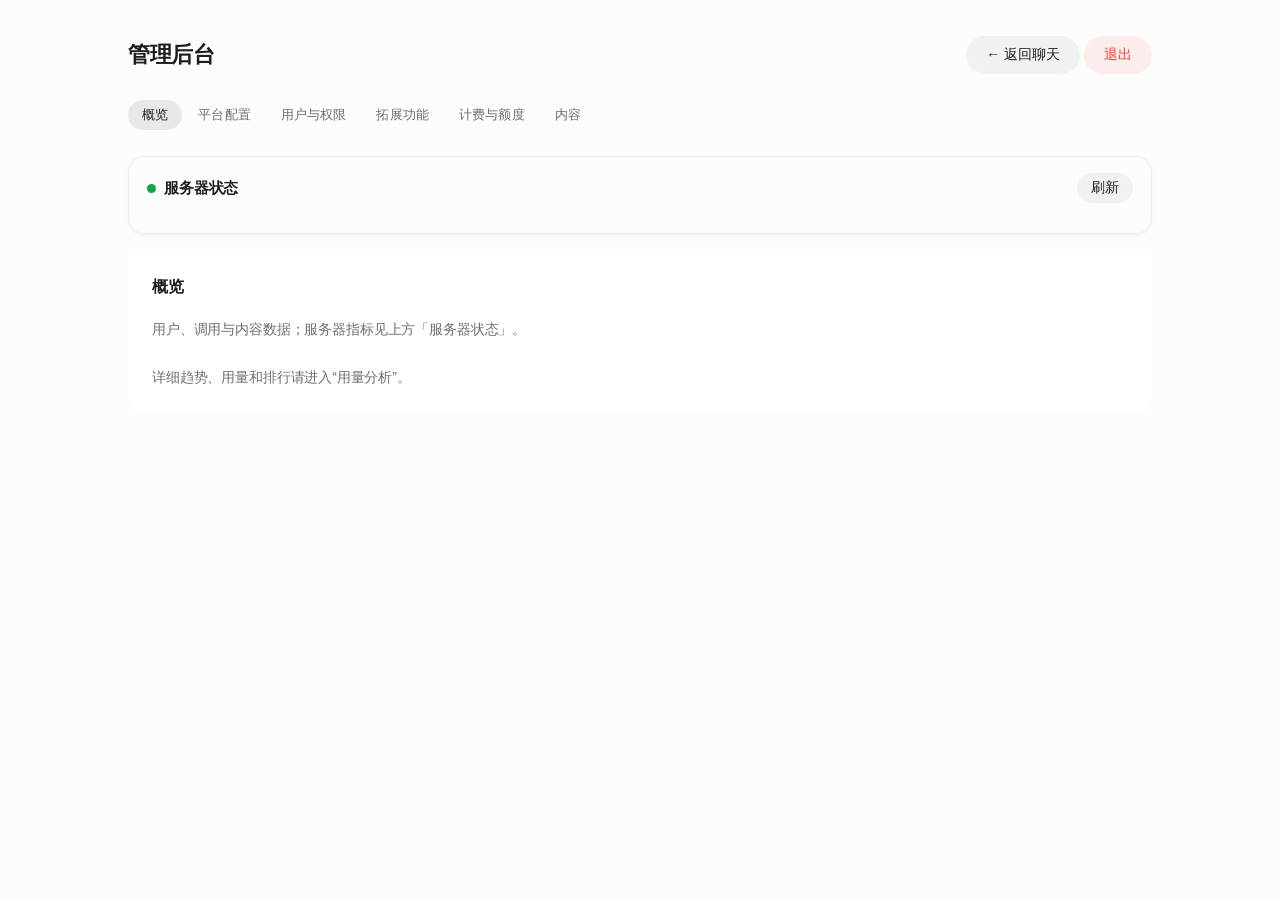
==== admin.html @ b2c6221c "汇总只收纳平台渠道(用户自建渠道不再被汇总)+ 补齐后台汇总面板缺失的样式(开关白点溢出/勾选框错位)+ 留存文件折叠分页 + 汇总回答只占一个 Auto@ 标签,升级 2.0.156" ====
<!DOCTYPE html>
<html lang="zh-CN" data-theme="light">
<head>
<meta charset="UTF-8">
<meta name="viewport" content="width=device-width, initial-scale=1.0, viewport-fit=cover, interactive-widget=resizes-content">
<meta name="color-scheme" content="light dark">
<meta name="theme-color" content="#ffffff">
<title>管理后台 · TinyChat</title>
<meta name="robots" content="noindex,nofollow">
<link rel="icon" type="image/svg+xml" href="./logo-icon.svg">
<link rel="apple-touch-icon" href="./static/logo/app-icon-192.png">
<link rel="stylesheet" href="./static/css/style.min.css?v=2.0.156">
<link rel="stylesheet" href="./vendor/highlight/github.min.css?v=2.0.156" id="hljs-theme">
<link rel="stylesheet" href="./vendor/katex/katex.min.css?v=2.0.156">
<link rel="stylesheet" href="./static/css/enhanced.min.css?v=2.0.156">
<link rel="stylesheet" href="./static/css/refine.min.css?v=2.0.156">
<link rel="stylesheet" href="./static/css/redesign.min.css?v=2.0.156">
<link rel="stylesheet" href="./static/css/polish.min.css?v=2.0.156">
<link rel="stylesheet" href="./static/css/markdown.min.css?v=2.0.156">
<link rel="stylesheet" href="./static/css/chrome.min.css?v=2.0.156">
<script src="./static/js/theme-boot.min.js?v=2.0.156"></script>
</head>
<body class="admin-body">
<form id="admin-fields" autocomplete="off" style="display:contents">
<div class="admin-container">
  <div class="admin-header">
    <h1>管理后台</h1>
    <div>
      <button class="btn" id="back-chat" type="button">← 返回聊天</button>
      <button class="btn danger" id="logout-btn" type="button">退出</button>
    </div>
  </div>
  <div class="admin-demo-banner hidden" id="admin-demo-banner" role="status">
    <b>本站为 demo 演示站。</b>您的修改会在停止操作 <span id="admin-demo-minutes">10</span> 分钟后自动还原（继续操作会顺延，不会打断演示）；演示账号不可修改密码、不可删除用户或强制全站下线。
  </div>

<!-- 页签导航 -->
  <div class="admin-tabs" id="admin-tabs" role="tablist">
    <div class="admin-group-tabs" role="tablist" aria-label="后台功能分组">
      <button class="admin-group-tab active" type="button" data-group="overview">概览</button>
      <button class="admin-group-tab" type="button" data-group="platform">平台配置</button>
      <button class="admin-group-tab" type="button" data-group="users">用户与权限</button>
      <button class="admin-group-tab" type="button" data-group="extensions">拓展功能</button>
      <button class="admin-group-tab" type="button" data-group="billing">计费与额度</button>
      <button class="admin-group-tab" type="button" data-group="content">内容</button>
    </div>
    <div class="admin-subnav" id="admin-subnav" role="tablist" aria-label="后台二级导航"></div>
  </div>

  <!-- 概览 -->
  <div class="admin-panel active" id="panel-overview">
    <!-- 服务器状态看板:只放服务器指标(数据来自 /api/admin/system);取不到的项自动隐藏(不显示误导性的 0)。
         用户 / 调用 / 对话等运营数据在下方「概览」卡片 -->
    <div class="sys-board" id="sys-board">
      <div class="sys-board-head">
        <div class="sys-board-title">
          <span class="sys-pulse" aria-hidden="true"></span>
          <b>服务器状态</b>
          <span class="muted small" id="sys-updated"></span>
        </div>
        <div class="sys-board-actions">
          <span class="muted small" id="sys-host"></span>
          <button class="btn small" id="sys-refresh" type="button">刷新</button>
        </div>
      </div>
      <div class="sys-meters" id="sys-meters"></div>
    </div>

    <div class="admin-card">
      <h2>概览</h2>
      <p class="muted small">用户、调用与内容数据；服务器指标见上方「服务器状态」。</p>
      <div class="admin-grid" id="stats-grid"></div>

      <div class="overview-note muted small">详细趋势、用量和排行请进入“用量分析”。</div>
    </div>
  </div>

  <!-- 全站公告(独立页签:原先挤在概览里) -->
  <div class="admin-panel" id="panel-announce">
    <div class="admin-card">
      <h2>全站公告</h2>
      <p class="muted small">启用后登录用户会看到<b>居中弹窗</b>；关闭后内容更新（重新保存）才会再次自动弹出。用户可随时从右上角用户菜单的「公告」再次查看。纯文本，最多 2000 字。</p>
      <label class="user-form-admin"><span class="switch"><input type="checkbox" id="announce-enabled"><span class="slider"></span></span><span>启用公告</span></label>
      <label class="field"><span>公告内容</span><textarea id="announce-text" rows="6" maxlength="2000" placeholder="例如：系统将于周日晚 22:00–24:00 升级维护" style="resize:vertical"></textarea></label>
      <button class="btn primary" id="announce-save" type="button">保存公告</button>
      <span class="muted small" id="announce-status" role="status" aria-live="polite" style="margin-left:8px"></span>
    </div>
  </div>

  <div class="admin-panel" id="panel-usage">
    <div class="admin-card">
      <div class="admin-panel-head"><div><h2>用量分析</h2><p class="muted small">近 14 天调用趋势、用户用量、模型评价与额度排行。</p></div><button class="btn small" id="usage-export" type="button">导出明细 CSV</button></div>
      <div class="section-title">近 14 天调用趋势</div><div class="trend-chart" id="trend-chart"></div>
      <div class="meta-row" id="meta-row"></div>
      <div class="section-title">近 14 天用量</div><div class="usage-ledger admin-long-list" id="usage-ledger"></div>
      <div class="section-title">模型评价</div><div class="model-votes admin-long-list" id="model-votes"></div>
      <div class="section-title">额度最高的用户 Top 5</div><div class="mini-users admin-long-list" id="top-users"></div>
    </div>
  </div>

  <!-- 对话设置 -->
  <div class="admin-panel" id="panel-chat">
    <div class="admin-card">
      <h2>对话</h2>
      <p class="muted small">上下文条数 = 每次发给模型的最近消息数（系统提示词不计入）。<b>输出上限与上下文窗口不在本页配置</b>：它们按模型名统一维护在「模型元数据」表里，全站渠道共用一份，发送时按「窗口 − 预估输入」自动压缩输出、并裁剪过长的历史消息。温度留空则不发送该参数；推理型模型（如 o 系列、DeepSeek R1）可能不接受 temperature，被拒时会自动去参重试。</p>
      <label class="field"><span>默认上下文条数</span>
        <div class="stepper stepper-field">
          <button type="button" class="seg-btn" data-step="-1" data-target="chat-context" aria-label="减少默认上下文条数">−</button>
          <input type="text" inputmode="numeric" id="chat-context" value="12" aria-label="默认上下文条数" autocomplete="off">
          <button type="button" class="seg-btn" data-step="1" data-target="chat-context" aria-label="增加默认上下文条数">+</button>
        </div>
      </label>
      <label class="field"><span>上下文条数上限</span>
        <div class="stepper stepper-field">
          <button type="button" class="seg-btn" data-step="-1" data-target="chat-context-max" aria-label="减少上下文条数上限">−</button>
          <input type="text" inputmode="numeric" id="chat-context-max" value="200" aria-label="上下文条数上限" autocomplete="off">
          <button type="button" class="seg-btn" data-step="1" data-target="chat-context-max" aria-label="增加上下文条数上限">+</button>
        </div>
      </label>
      <label class="field"><span>温度 temperature（0–2，留空使用模型默认）</span>
          <input id="chat-temperature" type="number" min="0" max="2" step="0.1" placeholder="留空则不发送该参数">
      </label>
      <label class="field"><span>接口限流（每用户每分钟请求数，0 = 不限制）</span>
          <input id="chat-ratelimit" type="number" min="0" max="600" step="1" value="30">
      </label>
      <label class="field"><span>请求上游超时（秒，5–600）</span>
          <input id="chat-timeout" type="number" min="5" max="600" step="5" value="120">
      </label>
      <p class="muted small" style="margin:-6px 0 10px">调用上游 AI 接口的最长等待时间。生成长文或使用较慢的模型/平台时适当调大。<b>若上游根本连不上</b>（地址错误、网络不通），会更快返回明确提示，不受此值影响。</p>
      <label class="field"><span>出站代理（留空 = 直连）</span>
          <input id="chat-outbound-proxy" type="text" maxlength="300" placeholder="http://127.0.0.1:2080" autocomplete="off">
      </label>
      <p class="muted small" style="margin:-6px 0 10px">填写后所有出站请求（含「模型元数据」拉取 litellm 价格表）都走该代理。支持 <code>http://</code>、<code>https://</code>、<code>socks5h://</code>。国内网络直连 <code>raw.githubusercontent.com</code> 常下到一半卡死，走代理可稳定完成。</p>
      <label class="user-form-admin"><span class="switch"><input type="checkbox" id="chat-context-learn" checked><span class="slider"></span></span><span>自动学习上下文窗口（从上游 context length 报错回填模型的最大上下文，不覆盖手动设置）</span></label>
      <label class="user-form-admin"><span class="switch"><input type="checkbox" id="chat-persist-chats" checked><span class="slider"></span></span><span>服务器保存对话记录（关闭后对话仅存用户浏览器本地，服务器不留存）</span></label>
      <label class="user-form-admin"><span class="switch"><input type="checkbox" id="chat-sync-settings" checked><span class="slider"></span></span><span>用户设置云同步（主题、字体、模型选择、群聊配置等随账号保存到服务器，换设备登录后自动恢复）</span></label>
      <label class="user-form-admin"><span class="switch"><input type="checkbox" id="chat-save-api" checked><span class="slider"></span></span><span>开放 API 对话记入用户对话列表（用户在「设置 → 数据」可选择是否显示到首页；需开启上一项「服务器保存对话记录」）</span></label>
      <h3>生图结果本地留存</h3>
      <p class="muted small" style="margin:0 0 8px">开启后，出图时后端会即时把图片下载并保存到本站 <code>data/imgstore/</code>，历史对话里的图片改用站内地址长期可访问，避免上游图床链接过期导致图片打不开。默认开启。</p>
      <label class="user-form-admin"><span class="switch"><input type="checkbox" id="chat-img-archive" checked><span class="slider"></span></span><span>出图后保存到本地服务器（防止生图链接过期）</span></label>
      <label class="field" style="margin-bottom:10px"><span>本地留存总量上限（MB，超出按最旧优先清理）</span>
        <input id="chat-img-archive-quota" type="number" min="50" max="10240" step="50" value="500">
      </label>
      <h3>模型可用性显示</h3>
      <p class="muted small" style="margin:0 0 8px">按最近 4 小时的成功率给模型标注可用性，鼠标悬停（移动端点按）模型选择器里的状态图标即可看到，同时显示该模型单次扣减次数。默认：≥ 75% 显示「可用」、≥ 40% 显示「不稳定」、低于 40% 显示「较差」；无调用记录显示「暂无数据」。</p>
      <div class="pkg-form-grid">
        <label class="field"><span>「可用」阈值（成功率 ≥ %）</span><input id="chat-health-ok" type="number" min="1" max="100" step="1" value="75"></label>
        <label class="field"><span>「不稳定」阈值（成功率 ≥ %）</span><input id="chat-health-warn" type="number" min="0" max="99" step="1" value="40"></label>
      </div>
      <button class="btn primary" id="chat-limits-save" type="button">保存对话设置</button>
    </div>
  </div>

  <!-- 模型元数据 -->
  <div class="admin-panel" id="panel-modelmeta">
    <div class="admin-card">
      <h2>模型元数据</h2>

      <div class="mm-intro">
      <p class="muted small"><b>一句话：这里是全站输出上限与上下文窗口的唯一入口。</b>按<b>模型名</b>维护，所有渠道共用一份；供应商里不再单独配置，对话设置里也没有全局上限了。</p>

      <p class="muted small mm-note">
        <b>⚠️ 推理模型（带思维链）必看：</b>思维链和正文<b>抢同一个额度</b>。额度太小（如 8192）会被思维链吃光，导致<b>正文空白、回答中途停止</b>。给这类模型填 <b>32000 或更高</b>的输出上限；额度不够时系统会压缩思维预算保住正文。
      </p>

      <p class="muted small mm-note warn" id="mm-review-note" hidden>
        <b>🔍 有 <span id="mm-review-count">0</span> 个模型待人工复核：</b>这些模型是加进渠道时<b>自动补的兜底值</b>，并非该模型的真实规格。请核对后点「确认」保留，或点「编辑」改成正确数值。
      </p>

      <p class="muted small mm-note warn">
        <b>💰 关于计费：</b>当前系统默认按<b>调用次数</b>扣费，<b>不</b>按输入/输出 token 计价。本表的价格<b>仅作展示与估算参考，不参与实际扣费</b>（渠道若单独设为「按 token」计费，用的是该渠道自己的单价，与本表无关）。因此请按<b>次数</b>在「模型」界面给各模型<b>合理定价</b>，即按单次调用的大致成本来折算。
      </p>

      <details class="mm-help">
        <summary>展开看详细说明（新手向）</summary>
        <div class="muted small" style="line-height:1.8;padding-top:8px">
          <p style="margin:0 0 8px"><b>这个表是干什么的？</b>它是每个模型的「能力档案」。你在这里登记某模型最多能听多少字、最多能说多少字、多少钱一万字，全站所有渠道共用一份。匹配只看<b>模型名</b>，跟你在哪个渠道调用无关。</p>

          <p style="margin:0 0 6px"><b>三列分别是什么意思：</b></p>
          <ul style="margin:0 0 10px;padding-left:20px">
            <li><b>输入窗口</b>：模型一次能「听」多少（含聊天历史）。防止内容太长塞不进去；发送时按「窗口 − 预估输入」自动压缩输出。</li>
            <li><b>输出上限</b>：模型一次最多能「说」多少，对应请求里的 <code>max_tokens</code>。这是模型的<b>能力上限</b>，不是每次都必须说这么多。</li>
            <li><b>价格 $/M</b>：每<b>百万</b> token 的单价，只用于展示和估算花费，不影响回答。<code>—</code> 表示该模型没有这项或不提供。</li>
          </ul>

          <p style="margin:0 0 6px"><b>没匹配到本表的模型会怎样？</b>把模型加进渠道时，如果表里还没有它，系统会<b>自动补一条兜底值</b>（输入窗口 131072、输出上限 8192；升级前若设过全局「单次输出上限」，则沿用那个值）并标注<b>待复核</b>，同时出现在本表里。你可以：</p>
          <ul style="margin:0 0 10px;padding-left:20px">
            <li>点<b>确认</b>：认下这组数值，去掉待复核标记；</li>
            <li>点<b>编辑</b>：改成该模型的真实规格（推荐，兜底值通常偏保守）；</li>
            <li>点<b>从 litellm 同步</b>：多数常见模型能从公开价格表里直接取到真实值。</li>
          </ul>

          <p style="margin:0 0 6px"><b>「待复核」是怎么来的？</b>自动补的兜底值、以及从上游报错里自动学到的窗口，都会打上这个标记——它们是<b>猜的</b>，不是厂商规格。手工编辑或点确认后标记即消失。</p>

          <p style="margin:0 0 6px"><b>来源三种标记：</b><b>手工</b>＝你自己填的，同步<b>不会</b>覆盖；<b>同步</b>＝来自 litellm 公开价格表；<b>自动</b>＝没匹配上时补的兜底值，需要复核。</p>

          <p style="margin:0 0 6px"><b>数据从哪来？</b>点「从 litellm 同步」从 <a href="https://github.com/BerriAI/litellm/blob/main/model_prices_and_context_window.json" target="_blank" rel="noopener">litellm 的公开价格表</a>批量拉取，覆盖 4000+ 模型。</p>

          <p style="margin:0 0 0"><b>为什么不显示「公司」？</b>上游表里的 <code>litellm_provider</code> 指的是托管平台（如 bedrock、azure、openrouter），同一个模型常同时挂在多个平台下，并不是模型厂商，所以不展示。同一模型多个平台报价不一致时，本表按<b>多数平台一致的值</b>取用。</p>
        </div>
      </details>
      </div>

      <div class="pkg-form-grid" style="align-items:end">
        <label class="field"><span>搜索模型名</span>
          <input id="mm-search" type="search" placeholder="如 gpt-4o、deepseek" autocomplete="off">
        </label>
        <label class="field"><span>每页条数</span>
          <select id="mm-perpage">
            <option value="50">50</option>
            <option value="100" selected>100</option>
            <option value="200">200</option>
          </select>
        </label>
      </div>
      <div class="row-actions" style="display:flex;gap:8px;flex-wrap:wrap;margin:4px 0 10px">
        <button class="btn primary" id="mm-sync" type="button">从 litellm 同步</button>
        <button class="btn" id="mm-new" type="button">手动新增</button>
        <button class="btn" id="mm-clear-litellm" type="button">清空同步数据</button>
        <span class="muted small" id="mm-status" style="align-self:center"></span>
      </div>
      <div id="mm-table-wrap"></div>
      <div class="mm-pager">
        <button class="btn" id="mm-prev" type="button">上一页</button>
        <span class="mm-pageinfo" id="mm-pageinfo"></span>
        <button class="btn" id="mm-next" type="button">下一页</button>
      </div>
    </div>
  </div>

  <!-- 模型汇总 -->
  <style>
    /* 模型汇总:每个汇总项一张卡片,成员渠道在卡内按优先级平铺 */
    .ma-card { border:1px solid var(--hairline); border-radius:12px; padding:12px 14px; margin:0 0 12px; background:var(--bg-surface); }
    .ma-card.is-off { opacity:.62; }
    .ma-head { display:flex; align-items:baseline; gap:8px; flex-wrap:wrap; }
    .ma-id { font-weight:600; word-break:break-all; }
    .ma-tag { font-size:11px; line-height:1.7; padding:1px 7px; border-radius:999px; background:var(--bg-hover); color:var(--text-secondary); white-space:nowrap; }
    .ma-tag.auto { background:color-mix(in srgb, var(--accent) 15%, transparent); color:var(--accent); }
    .ma-meta { margin:6px 0 8px; }
    .ma-members { display:flex; flex-direction:column; gap:4px; margin:0 0 9px; }
    .ma-member { display:flex; align-items:center; gap:7px; font-size:13px; flex-wrap:wrap; }
    .ma-member .ma-idx { color:var(--text-tertiary); min-width:14px; text-align:right; }
    .ma-member.is-bad { color:var(--text-tertiary); }
    .ma-member .ma-bad { font-size:11px; padding:1px 6px; border-radius:999px; background:var(--bg-hover); }
    .ma-ops { display:flex; gap:6px; flex-wrap:wrap; align-items:center; }
    .ma-ops .spacer { flex:1; }
    .ma-pick { max-height:240px; overflow:auto; border:1px solid var(--hairline); border-radius:10px; padding:8px 10px; margin:2px 0 6px; }
    .ma-pick-prov { font-size:12px; color:var(--text-secondary); margin:6px 0 4px; }
    .ma-pick-prov:first-child { margin-top:0; }
    .ma-pick-row { display:flex; align-items:center; gap:7px; font-size:13px; padding:2px 0; }
    .ma-pick-row label { display:flex; align-items:center; gap:7px; cursor:pointer; }
  </style>
  <div class="admin-panel" id="panel-modelagg">
    <div class="admin-card">
      <h2>模型汇总</h2>
      <p class="muted small"><b>一句话：把多个渠道的模型合并成一个前台可见的 ID。</b>开启后，被汇总的模型在前台和开放 API 里<b>只显示这一个 ID</b>，看上去就和「只添加了一个供应商、只有一个模型」完全一样；请求会按你选的策略在这些渠道之间分流。</p>

      <label class="user-form-admin"><span class="switch"><input type="checkbox" id="ma-enabled"><span class="slider"></span></span><span>启用模型汇总（默认关闭；关闭时前台与开放 API 完全按原样显示）</span></label>
      <label class="user-form-admin"><span class="switch"><input type="checkbox" id="ma-automerge" checked><span class="slider"></span></span><span>默认汇总同名模型（同一个模型名出现在 2 个以上渠道时自动合并成一个 ID，ID 就是模型名本身）</span></label>
      <label class="user-form-admin"><span class="switch"><input type="checkbox" id="ma-hide-unmerged"><span class="slider"></span></span><span>只显示汇总 ID（开启后未进任何汇总的模型在前台一并隐藏；默认关闭，避免误伤）</span></label>
      <p class="muted small" style="margin:-4px 0 12px">「同名自动汇总」的成员是<b>实时计算</b>的：渠道新增或改名后自动跟上，不需要重新生成。你仍然可以单独改它的显示顺序、分流策略与扣费。汇总的成员<b>只取平台渠道</b>（你在「供应商」里添加的）—— 用户在前台自己添加的渠道属于他个人的配置，不参与汇总，也不与他同名的平台渠道互相顶替。</p>

      <details class="mm-help">
        <summary>展开看详细说明（新手向）</summary>
        <div class="muted small" style="line-height:1.8;padding-top:8px">
          <p style="margin:0 0 8px"><b>这个功能解决什么？</b>你从多家上游买了同一个模型（比如两家都有 <code>gpt-4o</code>），不汇总的话前台会出现两条一样的模型，用户不知道选哪个，还容易挑到不稳定的那家。汇总后前台只有一条 <code>gpt-4o</code>，背后两家自动轮流或互为备份。</p>
          <p style="margin:0 0 6px"><b>两种分流策略：</b></p>
          <ul style="margin:0 0 10px;padding-left:20px">
            <li><b>故障自动转移</b>（默认）：永远先用列表里第一个渠道，它在连接失败 / 限流 / 5xx / 密钥失效时自动换下一个渠道重试，用户无感。</li>
            <li><b>轮询</b>：每次请求按顺序换一个渠道，把调用量摊到各家（适合按量套餐或多账号均衡负载）。</li>
          </ul>
          <p style="margin:0 0 6px"><b>顺序就是优先级：</b>列表顺序＝前台显示顺序，也是「故障自动转移」的尝试顺序。用上/下按钮调整。</p>
          <p style="margin:0 0 6px"><b>失败重试只在「还没开始回答」时发生：</b>一旦上游已经吐出第一个字并开始回给用户，就不会再换渠道（否则会出现两段拼接的回答），此时按正常失败处理。</p>
          <p style="margin:0 0 6px"><b>扣费怎么算？</b>留空时按「候选里最贵的一个」预扣，上游返回后按<b>实际命中的那个渠道</b>结算、多退少补。若组内多个渠道单价不同，建议直接在这里填一个固定次数。</p>
          <p style="margin:0 0 6px"><b>窗口与输出上限：</b>取候选里<b>最小</b>的那个，保证同一个请求对任何一个渠道都塞得下。</p>
          <p style="margin:0 0 6px"><b>权限：</b>汇总项会按每个用户自己的「模型授权」过滤 —— 用户无权访问的渠道不会进入候选，也不会被故障转移用到。</p>
          <p style="margin:0 0 0"><b>故障渠道自动跳过：</b>某个渠道近期连续失败会被熔断，请求直接落到还活着的渠道。</p>
        </div>
      </details>

      <div class="row-actions" style="display:flex;gap:8px;flex-wrap:wrap;margin:10px 0">
        <button class="btn primary" id="ma-settings-save" type="button">保存总开关</button>
        <button class="btn" id="ma-new" type="button">手动新增汇总</button>
        <button class="btn" id="ma-automerge-run" type="button" title="按当前渠道配置重新生成/清理同名汇总（手工汇总不受影响）">重新生成同名汇总</button>
        <span class="muted small" id="ma-status" style="align-self:center"></span>
      </div>

      <div class="mm-note muted small" id="ma-dupes-note" hidden>
        检测到 <b id="ma-dupes-count">0</b> 个模型名在多个渠道都存在：<span id="ma-dupes-list" class="muted small"></span>
      </div>

      <div id="ma-list"></div>
    </div>
  </div>

  <!-- 性能优化 -->
  <div class="admin-panel" id="panel-perf">
    <div class="admin-card">
      <h2>性能优化</h2>
      <p class="muted small">用于降低前台首屏加载体积，适合带宽受限、访客网络较慢或主要用纯文本对话的场景。<b>默认全部关闭</b>。开启后，相关资源在前台不再加载，对应能力会退化为纯文本显示（数学公式、图表、代码高亮会以源码形式呈现）。改动在用户下次访问时生效。</p>
      <label class="user-form-admin"><span class="switch"><input type="checkbox" id="perf-no-webfonts"><span class="slider"></span></span>
        <span>内置网页字体默认不加载——字体已切片为 woff2 按需下载（单次访问通常仅数百 KB），开启后访客完全用系统字体、零字体流量</span></label>
      <label class="user-form-admin"><span class="switch"><input type="checkbox" id="perf-no-katex"><span class="slider"></span></span>
        <span>不加载 KaTeX（数学公式）——公式将以源码形式显示</span></label>
      <label class="user-form-admin"><span class="switch"><input type="checkbox" id="perf-no-highlight"><span class="slider"></span></span>
        <span>不加载代码高亮 highlight.js——代码块以纯文本显示，保留「复制」按钮</span></label>
      <label class="user-form-admin"><span class="switch"><input type="checkbox" id="perf-no-mermaid"><span class="slider"></span></span>
        <span>不加载 Mermaid 图表——流程图/时序图等以源码形式显示（Mermaid 本就在出现图表时才加载）</span></label>
      <p class="muted small" style="margin-top:12px">说明：开启「内置字体默认不加载」后，前台默认使用系统字体（Apple/微软雅黑/PingFang 等），加载更快；用户仍可在「设置 → 外观」里自行切换为思源宋体等内置字体（切换后会按需加载该字体）。关闭该选项则恢复默认使用内置字体。</p>
      <button class="btn primary" id="perf-save" type="button">保存性能设置</button>
    </div>
  </div>

  <style>
    /* 笔记面板:折叠标题行 + 简洁搜索框(浅灰无边框圆角) */
    .notes-users-head { display:flex; align-items:center; justify-content:space-between; gap:10px; cursor:pointer; user-select:none; }
    .notes-users-head h2 { margin:0; }
    .notes-users-head:focus-visible { outline:none; }
    .notes-users-head .nuh-title { display:flex; align-items:baseline; gap:10px; min-width:0; flex-wrap:wrap; }
    .notes-users-head .nuh-chevron { color:var(--text-tertiary); font-size:18px; line-height:1; transition:transform .18s ease; transform:rotate(90deg); }
    .notes-users-head[aria-expanded="false"] .nuh-chevron { transform:rotate(0deg); }
    .notes-users-body { margin-top:12px; }
    .notes-search-mini { width:min(280px,100%); box-sizing:border-box; border:none; outline:none; box-shadow:none;
      background:var(--bg-hover); color:var(--text); font-size:13px; font-family:inherit;
      padding:8px 12px; border-radius:10px; margin:2px 0 12px; transition:background .15s; }
    .notes-search-mini:focus { background:var(--bg-active); box-shadow:none; outline:none; }
    .notes-search-mini::placeholder { color:var(--text-tertiary); }
  </style>

  <!-- 拓展功能总览:三个功能(浏览器/笔记/聊天)的开关状态一眼看全,再进各自页签细调 -->
  <div class="admin-panel" id="panel-ext-overview">
    <div class="admin-card">
      <h2>拓展功能</h2>
      <p class="muted small">这三个功能都是「对话之外的附加面板」：<b>在线浏览器</b>（服务端代理抓取网页）、<b>AI 笔记</b>（Markdown 写作与附件）、<b>在线聊天</b>（好友 / 单聊 / 群聊）。它们共用同一套可见性模型：<b>总开关</b>决定全站是否开放，<b>可见范围</b>决定谁能用（所有人 / 仅管理员 / 仅名单）。</p>
      <div class="admin-grid" id="ext-status-grid"></div>
      <p class="muted small" id="ext-status-note"></p>
    </div>
  </div>

  <!-- AI 笔记 -->
  <div class="admin-panel" id="panel-notes">
    <div class="admin-card">
      <h2>AI 笔记</h2>
      <p class="muted small">用户可在对话侧栏「AI 笔记」中写作 Markdown 笔记，支持图片/附件上传、分享链接与「把 AI 回答保存为笔记」。附件保存在 <code>data/notes/用户ID/</code>，只对笔记所属人可读；分享链接仅包含正文。</p>
      <label class="user-form-admin"><span class="switch"><input type="checkbox" id="notes-enabled" checked><span class="slider"></span></span><span>开启 AI 笔记功能（关闭后前台入口隐藏、接口拒绝写入）</span></label>
      <div id="notes-access-block"></div>
      <label class="user-form-admin"><span class="switch"><input type="checkbox" id="notes-allow-files" checked><span class="slider"></span></span><span>允许上传非图片附件（关闭后仅允许图片；非图片附件一律强制下载，不作为网页外链托管）</span></label>
      <div class="pkg-form-grid">
        <label class="field"><span>每用户空间上限（MB，0 = 不限；用户侧边栏左下角显示剩余）</span>
          <input id="notes-quota" type="number" min="0" max="102400" step="50" value="200"></label>
        <label class="field"><span>单个附件大小上限（MB，非图片）</span>
          <input id="notes-max-file" type="number" min="1" max="2048" step="1" value="50"></label>
        <label class="field"><span>图片附件大小上限（MB）</span>
          <input id="notes-max-image" type="number" min="1" max="2048" step="1" value="10"></label>
      </div>
      <label class="user-form-admin"><span class="switch"><input type="checkbox" id="notes-share-body-only" checked><span class="slider"></span></span><span>分享链接仅包含正文（图片/附件不随分享公开；关闭后分享页也能看到正文里引用的图片与附件）</span></label>
      <label class="user-form-admin"><span class="switch"><input type="checkbox" id="notes-ai-customizable" checked><span class="slider"></span></span><span>允许用户自定义右键菜单动作（关闭后用户只能使用内置动作，齿轮弹窗只读）</span></label>
      <div class="pkg-form-grid">
        <label class="field"><span>笔记 AI 每日次数上限（每用户，0 = 不限；单次调用仍按额度计费）</span>
          <input id="notes-ai-limit" type="number" min="0" max="10000" step="1" value="50"></label>
      </div>
      <button class="btn primary" id="notes-settings-save" type="button">保存笔记设置</button>
    </div>

    <div class="admin-card" style="margin-top:16px" id="notes-users-card">
      <div class="notes-users-head" id="notes-users-toggle" role="button" tabindex="0" aria-expanded="false">
        <span class="nuh-title"><h2>使用笔记的用户</h2><span class="muted small" id="notes-overview"></span></span>
        <span class="nuh-chevron" aria-hidden="true">›</span>
      </div>
      <div class="notes-users-body" id="notes-users-body" hidden>
        <p class="muted small">按最近更新排序；可搜索用户名或 ID，点「查看」审阅该用户的笔记内容（管理员操作会记入日志）。</p>
        <input id="notes-user-search" class="notes-search-mini" type="search" placeholder="搜索用户名或 ID" autocomplete="off" spellcheck="false">
        <div id="notes-users" class="pkg-cards"></div>
      </div>
    </div>
  </div>

  <!-- 在线浏览器 -->
  <div class="admin-panel" id="panel-web">
    <div class="admin-card">
      <h2>在线浏览器</h2>
      <p class="muted small">用户在对话侧栏「在线浏览器」中输入网址或直接搜索：网页由<b>本站服务器</b>抓取、改写后在同源下渲染，因此目标网站看到的是本机的出口 IP 而不是用户的 IP；页面跑在 sandbox 隔离的框里，读不到本站登录令牌。网页顶部可一键「AI 总结」，走与对话相同的计费通道。</p>
      <label class="user-form-admin"><span class="switch"><input type="checkbox" id="web-enabled" checked><span class="slider"></span></span><span>开启在线浏览器（关闭后前台入口隐藏、代理接口与票据一律拒绝）</span></label>
      <div id="web-access-block"></div>
      <label class="user-form-admin"><span class="switch"><input type="checkbox" id="web-cn-only" checked><span class="slider"></span></span><span>仅允许访问中国 IP 网站（默认开启；导航到的网页域名解析到境内 IP 才放行，每一跳都校验）</span></label>
      <label class="user-form-admin"><span class="switch"><input type="checkbox" id="web-cn-allow-assets" checked><span class="slider"></span></span><span>放行国内页面引用的海外静态资源（默认开启）</span></label>
      <label class="user-form-admin"><span class="switch"><input type="checkbox" id="web-cn-whitelist-enabled" checked><span class="slider"></span></span><span>启用域名白名单（默认开启；名单内的域名不看 IP 直接放行，用于国内站解析落在境外、以及境外学术站）</span></label>
      <p class="muted small">开启后，代理出网只会走向解析在境内（中国大陆）IP 段的站点，境外站点与域名会直接拒绝并给出提示。判定用的是随包发布的境内 IP 段表（<code>lib/cn-ip.bin</code>，约 1.1 万个网段），只在服务端做，不请求任何外部接口。<b>「放行海外静态资源」解决「百度等国内站打不开」</b>：国内大站的图片/脚本常挂在海外 CDN 上（实测百度首页会引用 <code>ir.baidu.com</code>，它解析到 Akamai），逐个域名判归属会把首页打残；开启后只对「已被某个境内页面引用过」的资源主机放行，且网页本身（HTML 文档）仍必须解析在境内。<b>「域名白名单」解决「按 IP 判会误拦」</b>：有些站点的解析结果就在境外 IP 上（国内站用海外 CDN/DNS，境外学术站本身如此），这些域名不看 IP 直接放行；填一级域名即放行其全部子域名。关掉即恢复为可访问任意公网站点——<b>出口 IP 的声誉与流量都算在本站账上，请自行评估风险</b>。</p>
      <div class="pkg-form-grid">
        <label class="field"><span>网页 AI 总结每日次数上限（每用户，0 = 不限；单次调用仍按额度计费）</span>
          <input id="web-ai-limit" type="number" min="0" max="10000" step="1" value="50"></label>
        <label class="field"><span>每用户每日流量上限（MB，0 = 不限；代理抓取的字节都算在本站出口）</span>
          <input id="web-traffic-mb" type="number" min="0" max="1024000" step="50" value="500"></label>
        <label class="field"><span>子资源并发预取数（1~16，默认 6；翻页时并行预抓图片/样式表让首屏更快，越大越吃服务器连接数）</span>
          <input id="web-concurrency" type="number" min="1" max="16" step="1" value="6"></label>
      </div>
      <div class="pkg-form-grid">
        <label class="field"><span>域名白名单（每行一个域名，<b>填一级域名即放行其全部子域名</b>；以 <code>#</code> 开头的整行为注释，行内 <code>#</code> 之后也忽略。留空使用内置默认：常用国内站点 + Google 学术 / PubMed / arXiv 等纯学术站）</span>
          <textarea id="web-cn-whitelist" rows="12" spellcheck="false" placeholder="## 境外学术网站&#10;scholar.google.com&#10;pubmed.ncbi.nlm.nih.gov&#10;&#10;## 常用国内网站&#10;baidu.com"></textarea></label>
      </div>
      <div class="pkg-form-grid">
        <label class="field"><span>主页收藏夹（每行一条，格式：<code>名称|网址</code>；留空用内置默认：百度、必应、知乎、哔哩哔哩、微博、豆瓣、CSDN、知网等国内常用站。此处配置会覆盖内置默认）</span>
          <textarea id="web-bookmarks" rows="7" spellcheck="false" placeholder="百度|https://www.baidu.com/&#10;知乎|https://www.zhihu.com/"></textarea></label>
      </div>
      <p class="muted small">提醒：若目标站对数据中心 IP 有风控（如某些搜索引擎常返回验证码），属于预期现象，可在「平台配置 → 联网搜索」里配置外部检索源作为替代。</p>
      <button class="btn primary" id="web-settings-save" type="button">保存浏览器设置</button>
    </div>
  </div>

  <!-- 在线工具箱 -->
  <div class="admin-panel" id="panel-toolbox">
    <div class="admin-card">
      <h2>在线工具箱</h2>
      <p class="muted small">用户在对话侧栏「<b>在线工具箱</b>」（在「在线浏览器」下方）里存放自写的 HTML 单页，之后一键打开运行：像一个只属于他自己的小工具箱。工具内容按用户隔离，存在数据库里、跟着账号走，换设备登录也能看到。</p>
      <label class="user-form-admin"><span class="switch"><input type="checkbox" id="toolbox-enabled" checked><span class="slider"></span></span><span>开放在线工具箱（关闭后前台入口隐藏、接口一律拒绝）</span></label>
      <div id="toolbox-access-block"></div>
      <p class="muted small"><b>安全说明（请勿绕过）</b>：工具里的 HTML 由用户自己写，服务端<b>不做任何清洗</b>——脚本、表单、内联样式都是这类小工具的正当用法。隔离靠的是<b>不透明源沙箱</b>：面板内预览用 iframe <code>sandbox</code>（不带 <code>allow-same-origin</code>），「在新标签页打开」时响应头再带一层 CSP <code>sandbox</code>。两条路都让工具<b>读不到本站的登录令牌</b>，也无法通过弹窗挣脱沙箱。因此：不要为了让某个工具「能调本站接口」而去掉沙箱或改成同源直出——那等于把账号交给任意一份粘贴进来的 HTML。</p>
      <p class="muted small">每个用户最多 <b>50</b> 个工具，单个工具 HTML 上限 <b>200000</b> 字符，合计上限 <b>4000000</b> 字符；超出时会明确报错而不是截断。工具在沙箱里运行，不能调用本站接口、也访问不到站内数据。</p>
      <button class="btn primary" id="toolbox-settings-save" type="button">保存工具箱设置</button>
    </div>

    <div class="admin-card" style="margin-top:16px" id="toolbox-sys-card">
      <h2>系统工具（全员共用）</h2>
      <p class="muted small">这里维护的工具会出现在前台工具箱的「<b>系统工具</b>」区，<b>所有能用工具箱的人</b>都能直接打开运行，也可以把它们「加入我的工具箱」再改成自己的。出厂预置了 10 套常用小工具（Base64 编解码、URL 编解码、JSON 格式化、时间戳转换、哈希计算、正则测试、随机密码、UUID、颜色转换、文本处理），可以在这里改标题、换内容或删掉。分类只影响分组显示，删掉分类不会删除里面的工具。</p>
      <p class="muted small"><b>这些 HTML 与用户自存的工具同等待遇：服务端不做任何清洗</b>，打开时一律运行在不透明源沙箱里（面板内 iframe <code>sandbox</code>、新标签页响应头 CSP <code>sandbox</code>），因此工具读不到本站登录令牌。演示账号不能修改系统工具——它不在演示还原范围内，放行等于允许演示者永久删掉全站内置工具。</p>
      <div id="toolbox-sys-body"><p class="muted small">正在加载…</p></div>
      <div class="tbox-sys-bar">
        <span class="muted small" id="toolbox-sys-status"></span>
        <span style="flex:1"></span>
        <button class="btn" id="toolbox-sys-reload" type="button">重新载入</button>
        <button class="btn primary" id="toolbox-sys-save" type="button">保存系统工具</button>
      </div>
    </div>
  </div>

  <!-- 在线聊天 -->
  <div class="admin-panel" id="panel-im">
    <div class="admin-card">
      <h2>在线聊天</h2>
      <p class="muted small">用户在对话侧栏「在线聊天」中按用户名添加好友，支持单聊、群聊、图片/文件发送；消息以「AI」开头可召唤 AI 回答（会话也可整体开启 AI 模式）。聊天附件独立保存在 <code>data/im/用户ID/</code>，不占笔记配额。双向删除的消息与被删除/解散的会话会进入留档，可在下方「会话与留档」查看原文或彻底清理。</p>
      <label class="user-form-admin"><span class="switch"><input type="checkbox" id="im-enabled" checked><span class="slider"></span></span><span>开启在线聊天功能（关闭后前台入口隐藏、接口拒绝读写）</span></label>
      <div id="im-access-block"></div>
      <label class="user-form-admin"><span class="switch"><input type="checkbox" id="im-allow-files" checked><span class="slider"></span></span><span>允许在聊天中发送非图片文件（关闭后仅允许图片）</span></label>
      <label class="user-form-admin"><span class="switch"><input type="checkbox" id="im-mutual-friends"><span class="slider"></span></span><span>所有人默认互为好友（开启后注册用户之间无需添加即可直接聊天、互相出现在好友列表；关闭时需搜索用户名发请求添加。管理员始终与所有人互为好友）</span></label>
      <div class="pkg-form-grid">
        <label class="field"><span>对所有人可见的用户（用户名，逗号或换行分隔；管理员无需填写即始终可见）</span>
          <input id="im-visible-users" type="text" placeholder="如：Alice, Bob" autocomplete="off"></label>
      </div>
      <div class="pkg-form-grid">
        <label class="field"><span>每用户聊天空间上限（MB，0 = 不限）</span>
          <input id="im-quota" type="number" min="0" max="102400" step="50" value="500"></label>
        <label class="field"><span>单个文件大小上限（MB，非图片）</span>
          <input id="im-max-file" type="number" min="1" max="2048" step="1" value="20"></label>
        <label class="field"><span>图片大小上限（MB）</span>
          <input id="im-max-image" type="number" min="1" max="2048" step="1" value="10"></label>
      </div>
      <div class="pkg-form-grid">
        <label class="field"><span>AI 召唤每日次数上限（每用户，0 = 不限；单次调用仍按额度计费）</span>
          <input id="im-ai-limit" type="number" min="0" max="10000" step="1" value="50"></label>
      </div>
      <button class="btn primary" id="im-settings-save" type="button">保存聊天设置</button>
    </div>

    <div class="admin-card" style="margin-top:16px" id="im-threads-card">
      <div style="display:flex;align-items:center;gap:10px;flex-wrap:wrap">
        <h2 style="margin:0">会话与留档</h2>
        <button class="btn small" id="im-threads-refresh" type="button">刷新列表</button>
        <span class="muted small" id="im-threads-overview"></span>
      </div>
      <p class="muted small">点「查看」审阅会话消息与删除留档原文；「清理」把该会话的留档彻底删除（含其引用的附件文件），不可恢复；在线会话不受影响。</p>
      <div id="im-threads" class="pkg-cards"></div>
    </div>
  </div>

  <!-- 用户管理 -->
  <div class="admin-panel" id="panel-thinking">
    <div class="admin-card">
      <h2>AI 思考策略</h2>
      <p class="muted small">统一管理各模型的推理强度。规则按顺序匹配模型 ID(包含匹配),<b>第一个命中生效</b>;无命中时用全局默认。「自动学习」在上游报错时记录可用档位并生成规则,确保后续请求可用。</p>
      <div class="thinking-global">
        <label class="field"><span>默认思考强度(未命中规则且禁止用户自选时生效)</span>
          <select id="th-default">
            <option value="off">关闭思考</option>
            <option value="low">低</option>
            <option value="medium">中</option>
            <option value="high">高</option>
          </select>
        </label>
        <label class="user-form-admin"><span class="switch"><input type="checkbox" id="th-override"><span class="slider"></span></span><span>允许用户自行调整思考强度</span></label>
        <label class="user-form-admin"><span class="switch"><input type="checkbox" id="th-learn"><span class="slider"></span></span><span>自动学习:上游拒绝推理参数时记录可用档位并生成规则</span></label>
      </div>
      <div class="section-title">模型规则 <span class="muted small" id="th-rule-count"></span></div>
      <div id="thinking-rules" class="pkg-cards"></div>
      <div class="section-title" style="margin-top:18px" id="th-form-title">添加规则</div>
      <div class="pkg-form-grid">
        <label class="field"><span>匹配关键词(模型 ID 包含即可,如 kimi-k3)</span><input id="th-match" placeholder="kimi-k3"></label>
        <label class="field"><span>模式</span>
          <select id="th-mode">
            <option value="map">自动映射:档位不在支持列表内就近修正</option>
            <option value="force">强制:一律使用固定档位</option>
            <option value="off">禁用思考:移除全部推理参数</option>
          </select>
        </label>
        <label class="field" id="th-levels-wrap"><span>支持档位(逗号分隔,如 low,high,max)</span><input id="th-levels" placeholder="low,high,max"></label>
        <label class="field" id="th-force-wrap" hidden><span>强制档位</span>
          <select id="th-force">
            <option value="low">低</option>
            <option value="medium">中</option>
            <option value="high">高</option>
            <option value="max">最大</option>
          </select>
        </label>
      </div>
      <div class="row-between" style="gap:8px">
        <button class="btn primary" id="th-add" type="button">添加规则</button>
        <button class="btn" id="th-cancel" type="button" hidden>取消编辑</button>
      </div>
    </div>
  </div>

  <div class="admin-panel" id="panel-users">
    <div class="admin-card users-card">
      <div class="users-head">
        <div>
          <h2>用户</h2>
          <p class="users-count" id="users-count">—</p>
        </div>
        <div class="users-head-actions">
          <button class="btn small" id="users-refresh" type="button" title="重新拉取用户列表">刷新</button>
          <button class="btn primary" id="user-create-btn" type="button">创建用户</button>
        </div>
      </div>
      <div class="admin-toolbar users-toolbar">
        <label class="users-search">
          <svg class="oc-icon" width="14" height="14" viewBox="0 0 24 24" fill="none" stroke="currentColor" stroke-width="1.75" stroke-linecap="round" stroke-linejoin="round" aria-hidden="true"><circle cx="11" cy="11" r="6.25"/><path d="M16.2 16.2L20 20"/></svg>
          <input type="search" class="search-input" id="user-search" placeholder="搜索用户名" autocomplete="off" spellcheck="false">
        </label>
        <button class="btn small" id="search-clear" type="button" hidden>清除</button>
        <button class="btn small danger" id="users-bulk-delete" type="button" hidden>删除所选</button>
        <button class="btn small" id="users-purge-guests" type="button" title="一键删除全部游客账号及其对话">清除全部游客</button>
        <div class="users-filters" id="users-filters" role="tablist">
          <button class="log-filter-btn active" type="button" data-filter="all">全部</button>
          <button class="log-filter-btn" type="button" data-filter="admin">管理员</button>
          <button class="log-filter-btn" type="button" data-filter="member">成员</button>
          <button class="log-filter-btn" type="button" data-filter="guest">游客</button>
        </div>
      </div>
      <div class="users-table-wrap">
        <table class="admin-table users-table">
          <thead>
            <tr>
              <th class="col-check"><input type="checkbox" id="users-check-all" aria-label="全选"></th>
              <th>用户</th>
              <th>额度</th>
              <th>用户组</th>
              <th>对话</th>
              <th>注册</th>
              <th>最后访问</th>
              <th>IP</th>
              <th></th>
            </tr>
          </thead>
          <tbody id="users-tbody"></tbody>
        </table>
      </div>
      <div class="users-pager" id="users-pager" hidden>
        <button class="btn small" id="users-page-prev" type="button">上一页</button>
        <span class="muted small" id="users-page-info"></span>
        <button class="btn small" id="users-page-next" type="button">下一页</button>
      </div>
    </div>
  </div>

  <!-- 用户组管理 -->
  <div class="admin-panel" id="panel-groups">
    <div class="admin-card">
      <h2>用户组管理</h2>
      <p class="small muted" style="margin-top:-6px">系统自带「默认用户组」，初始授权全部全局模型。新用户注册时加入下方所选的注册默认组；管理员仍可在「模型授权」里收窄某个组能用的模型。未分组用户开放全部全局供应商。</p>
      <div class="group-default-row">
        <label class="field" style="margin-bottom:0;min-width:220px;flex:1"><span>新用户注册默认组</span>
          <div class="select-box" id="g-default" data-value="" role="button" tabindex="0">
            <span class="sb-label">默认用户组</span>
            <span class="sb-arrow"><svg class="oc-icon" width="12" height="12" viewBox="0 0 24 24" fill="none" stroke="currentColor" stroke-width="1.75" stroke-linecap="round" stroke-linejoin="round" aria-hidden="true"><path d="M7 9.5L12 14.5 17 9.5"/></svg></span>
          </div>
        </label>
        <button class="btn primary" id="g-default-save" type="button">保存</button>
      </div>
      <div style="display:flex; gap:8px; margin-bottom:12px; flex-wrap:wrap; align-items:flex-end">
        <label class="field" style="margin-bottom:0"><span>组名</span><input id="g-name" placeholder="如:VIP / 基础组"></label>
        <button class="btn primary" id="g-add" type="button">创建用户组</button>
      </div>
      <div id="groups-list"></div>
    </div>
  </div>

  <!-- 模型授权配置 -->
  <div class="admin-panel" id="panel-access">
    <div class="admin-card">
      <h2>模型授权(组 → 供应商/模型)</h2>
      <p class="small muted" style="margin-top:-6px">逐个勾选要开放给该组的模型，即可<b>只授权其中部分模型</b>；未勾选的模型该组成员无法使用。<br>勾选供应商名旁的「全部」＝开放该供应商下所有模型（含以后新增的）；取消「全部」后可再逐个挑选具体模型。成员自己添加的供应商不受限制。</p>
      <div id="access-box" style="display:flex; flex-direction:column; gap:10px"></div>
    </div>
  </div>

  <!-- 供应商配置 -->
  <div class="admin-panel" id="panel-providers">
    <div class="admin-card">
      <h2>供应商配置(默认模型给所有用户使用)</h2>
      <div id="admin-providers"></div>
      <details class="add-provider" style="margin-top:14px">
        <summary>+ 添加全局供应商</summary>
        <div class="add-provider-form">
          <label class="field"><span>名称</span><input id="ap-name" placeholder="默认供应商"></label>
          <label class="field"><span>Base URL *</span><input id="ap-baseurl" placeholder="https://api.openai.com"></label>
          <div class="field" id="ap-keys-field">
            <span>API Key *（可配置多个，各自命名；可为同一模型绑定多把 Key）</span>
            <div class="ap-keys" id="ap-keys"></div>
            <div class="ap-keys-actions">
              <button class="btn small" id="ap-key-add" type="button">+ 添加 Key</button>
              <label class="key-keep-option" title="Key 加密保存在服务器。默认勾选，保存后管理员可随时点小眼睛查看"><input id="ap-key-keep" type="checkbox" checked> 保存后保持显示</label>
            </div>
            <p class="muted small" id="ap-keys-hint" style="margin:6px 0 0">只填一个 Key 时可留空名称；配置多个 Key 时必须各自命名（不可重名）。模型列表里可给同一模型绑定多把 Key 组成优先级链：请求优先用第一把，失败自动回退下一把。</p>
          </div>
          <label class="field"><span>API 格式</span>
            <div class="select-box" id="ap-format" data-value="chat" role="button" tabindex="0">
              <span class="sb-label">OpenAI chat/completions</span>
              <span class="sb-arrow"><svg class="oc-icon" width="12" height="12" viewBox="0 0 24 24" fill="none" stroke="currentColor" stroke-width="1.75" stroke-linecap="round" stroke-linejoin="round" aria-hidden="true"><path d="M7 9.5L12 14.5 17 9.5"/></svg></span>
            </div>
          </label>
          <div class="field">
            <span>模型列表 *</span>
            <div class="model-check">
              <div class="model-check-toolbar">
                <input id="ap-model-q" type="search" placeholder="搜索，或输入模型 ID 后添加" autocomplete="off">
                <button class="btn small" id="ap-model-add" type="button">添加</button>
                <div class="select-box fetch-key-box hidden" id="ap-fetch-key" data-value="" role="button" tabindex="0" title="选择用哪把 Key 获取模型列表" style="min-width:120px;max-width:200px">
                  <span class="sb-label">获取用 Key</span>
                  <span class="sb-arrow"><svg class="oc-icon" width="12" height="12" viewBox="0 0 24 24" fill="none" stroke="currentColor" stroke-width="1.75" stroke-linecap="round" stroke-linejoin="round" aria-hidden="true"><path d="M7 9.5L12 14.5 17 9.5"/></svg></span>
                </div>
                <button class="btn small" id="ap-fetch-models" type="button" title="根据 Base URL 与所选 Key 自动获取；可切换 Key 分次获取">获取列表</button>
              </div>
              <div class="model-check-meta">
                <label class="model-check-all"><input type="checkbox" id="ap-models-all"> 全选当前列表</label>
                <span class="muted small" id="ap-models-count">未获取模型</span>
              </div>
              <div class="model-check-list" id="ap-models-list"></div>
            </div>
          </div>
          <label class="field"><span>每次调用扣费次数</span><input id="ap-cost" type="number" min="1" value="1"></label>
          <div class="field"><span>计费模式</span>
            <div class="select-box" id="ap-billing" data-value="call" role="button" tabindex="0">
              <span class="sb-label">按次（扣费次数）</span>
              <span class="sb-arrow"><svg class="oc-icon" width="12" height="12" viewBox="0 0 24 24" fill="none" stroke="currentColor" stroke-width="1.75" stroke-linecap="round" stroke-linejoin="round" aria-hidden="true"><path d="M7 9.5L12 14.5 17 9.5"/></svg></span>
            </div>
          </div>
          <label class="field hidden" id="ap-price-row"><span>每 1K token 价格（额度，含输入+输出）</span><input id="ap-price" type="number" min="0" max="1000" step="0.0001" value="0"></label>
          <div class="probe-box">
            <label class="field"><span>测试模型</span>
              <div class="select-box" id="ap-test-model" data-value="" role="button" tabindex="0">
                <span class="sb-label"><span class="muted">先获取或勾选模型</span></span>
                <span class="sb-arrow"><svg class="oc-icon" width="12" height="12" viewBox="0 0 24 24" fill="none" stroke="currentColor" stroke-width="1.75" stroke-linecap="round" stroke-linejoin="round" aria-hidden="true"><path d="M7 9.5L12 14.5 17 9.5"/></svg></span>
              </div>
            </label>
            <label class="field"><span>测试问题</span>
              <input id="ap-test-prompt" placeholder="回复一个字：好" autocomplete="off" spellcheck="false">
            </label>
            <label class="field"><span>单次超时（秒）</span>
              <input id="ap-test-timeout" type="number" min="3" max="120" step="1" value="25" title="超过该时间仍未响应即判定失败，并自动继续测试下一个模型">
            </label>
            <label class="field"><span>批量间隔（秒）</span>
              <input id="ap-test-gap" type="number" min="0" max="60" step="0.5" value="1">
            </label>
            <div class="probe-actions">
              <button class="btn" id="ap-test" type="button">测试当前模型</button>
              <button class="btn" id="ap-test-all" type="button">批量测试已勾选</button>
              <button class="btn hidden" id="ap-keep-passed" type="button">仅保留通过模型</button>
              <button class="btn hidden" id="ap-test-stop" type="button">停止</button>
              <span class="muted small" id="ap-test-status"></span>
            </div>
            <!-- 测试结果默认折叠:带汇总与「有效 / 无效」切换,默认只看有效模型 -->
            <details class="probe-panel hidden" id="ap-test-panel">
              <summary>
                <span class="probe-summary-text" id="ap-test-summary">测试结果</span>
                <span class="probe-tabs" id="ap-test-tabs">
                  <button class="probe-tab active" type="button" data-probe-tab="ok">有效 <em id="ap-test-ok-count">0</em></button>
                  <button class="probe-tab" type="button" data-probe-tab="bad">无效 <em id="ap-test-bad-count">0</em></button>
                </span>
              </summary>
              <div class="probe-result" id="ap-test-result"></div>
            </details>
          </div>
          <div class="form-actions">
            <button class="btn primary" id="ap-save" type="button">保存供应商</button>
            <button class="btn hidden" id="ap-cancel-edit" type="button">取消编辑</button>
            <span class="muted small" id="ap-editing-note" hidden>正在编辑已有供应商，保存会覆盖其配置</span>
          </div>
        </div>
      </details>
    </div>
  </div>

  <div class="admin-panel" id="panel-verify">
    <div class="admin-card">
      <h2>用户验证与 SMTP</h2>
      <label class="user-form-admin"><span class="switch"><input type="checkbox" id="verify-email-enabled"><span class="slider"></span></span><span>开启邮箱验证</span></label>
      <label class="user-form-admin"><span class="switch"><input type="checkbox" id="verify-reset-enabled"><span class="slider"></span></span><span>开启找回密码</span></label>
      <label class="user-form-admin"><span class="switch"><input type="checkbox" id="verify-quota-unlimited"><span class="slider"></span></span><span>新注册用户默认无限额度</span></label>
      <label class="field"><span>新注册用户默认额度</span><input id="verify-free-quota" type="number" min="0" value="100"></label>
      <h3>注册与账号安全</h3>
      <label class="user-form-admin"><span class="switch"><input type="checkbox" id="register-open"><span class="slider"></span></span><span>开放注册</span></label>
      <p class="muted small" style="margin:0 0 8px">关闭后登录页不再显示注册入口，注册接口也会直接拒绝（已有账号可正常登录）。</p>
      <div class="pkg-form-grid">
        <label class="field"><span>注册限流（每 IP 每小时最大尝试次数）</span><input id="register-limit" type="number" min="1" max="1000" value="5"></label>
        <label class="field"><span>登录失败锁定（连续失败次数，0 为不锁定）</span><input id="login-max-fails" type="number" min="0" max="50" value="5"></label>
        <label class="field"><span>登录锁定时长（秒）</span><input id="login-lock-sec" type="number" min="0" max="3600" value="60"></label>
      </div>
      <label class="user-form-admin" style="margin-top:8px"><span class="switch"><input type="checkbox" id="user-providers-allowed"><span class="slider"></span></span><span>允许用户添加自己的供应商（自带 Key，不计站点次数）</span></label>
      <h3>账号注销</h3>
      <p class="muted small" style="margin:0 0 8px">用户在「设置 → 账户」可自助注销。<b>软注销</b>会清除其资料、对话与自建供应商，并把用户名改为「原名-已注销-随机码」、邮箱加 <code>deleted+</code> 前缀 —— 因此原用户名与原邮箱都可被重新注册；账号记录保留，便于后台追溯。<b>硬注销</b>则直接删除账号及其全部数据，不可恢复。</p>
      <label class="field"><span>注销方式</span>
        <select id="account-deletion-mode">
          <option value="off">不允许注销</option>
          <option value="soft">软注销（保留记录，原用户名/邮箱可重新注册）</option>
          <option value="hard">硬注销（删除全部数据，不可恢复）</option>
        </select>
      </label>
      <h3>游客体验</h3>
      <p class="muted small" style="margin:0 0 8px">开启后，未登录访客访问首页即可直接对话。每位访客会自动创建一个独立游客账号（命名如「游客A1B2C」并归入「游客」用户组），便于在「用户」列表里单独管理与清理。游客额度在「模型授权」中按游客组控制，轮数在下方设置。</p>
      <label class="user-form-admin"><span class="switch"><input type="checkbox" id="guest-enabled"><span class="slider"></span></span><span>允许游客免登录体验对话</span></label>
      <label class="field"><span>每位游客可进行的有效对话轮数（每轮 1 次调用）</span><input id="guest-rounds" type="number" min="1" max="1000" value="3"></label>
      <div class="row-between" style="gap:10px;flex-wrap:wrap;margin-top:16px">
        <label class="field" style="margin:0;flex-direction:row;align-items:center;gap:8px"><span style="white-space:nowrap">会话有效期（天）</span><input id="session-days" type="number" min="1" max="30" value="7" style="width:80px"></label>
        <button class="btn danger" id="session-invalidate" type="button">强制全站下线</button>
      </div>
      <p class="muted small" style="margin:6px 0 0">会话有效期修改后对新登录生效；「强制全站下线」会使所有人的现有登录态立即失效（包括你自己），需要重新登录。</p>
      <h3>SMTP</h3>
      <p class="muted small hidden" id="smtp-demo-note" style="color:#b45309">演示管理员不可查看或修改 SMTP 邮件配置（防止冒用本站域名发信）。</p>
      <label class="field"><span>服务器</span><input id="smtp-host" placeholder="smtp.example.com"></label>
      <label class="field"><span>端口</span><input id="smtp-port" type="number" value="587"></label>
      <label class="field"><span>用户名</span><input id="smtp-user"></label>
      <label class="field"><span>密码</span>
        <div class="pw-wrap">
          <input id="smtp-pass" type="password" autocomplete="off">
          <button class="pw-toggle smtp-pass-eye" id="smtp-pass-toggle" type="button" title="显示密码" aria-label="显示密码"></button>
        </div>
        <label class="key-keep-option" title="勾选后密码以明文保存在服务器，可随时点小眼睛查看与复制；不勾选则保存后只显示掩码"><input id="smtp-pass-keep" type="checkbox"> 保存后保持显示（便于复制到其它系统）</label>
      </label>
      <label class="field"><span>加密</span><select id="smtp-encryption"><option value="tls">TLS</option><option value="ssl">SSL</option><option value="none">无</option></select></label>
      <label class="field"><span>发件人名称</span><input id="smtp-from-name" value="TinyChat"></label>
      <label class="field"><span>发件人地址</span><input id="smtp-from-email"></label>
      <div class="row-between" style="gap:8px;flex-wrap:wrap">
        <button class="btn primary" id="verify-save" type="button">保存验证设置</button>
        <span class="row-between" style="gap:8px;flex-wrap:nowrap">
          <input id="smtp-test-to" type="email" placeholder="测试收件邮箱，留空发给自己" style="max-width:240px">
          <button class="btn" id="smtp-test-btn" type="button" style="white-space:nowrap;flex-shrink:0">发送测试邮件</button>
        </span>
      </div>
      <p class="muted small" style="margin-top:6px">发送测试会使用当前保存的 SMTP 配置与「注册验证邮件」模板真实投递一封样例邮件，便于确认效果。</p>
      <div class="smtp-test-result hidden" id="smtp-test-result" role="status" aria-live="polite"></div>
      <h3>邮件模板</h3>
      <div class="seg-group" id="mtpl-tabs" style="margin:0 0 12px">
        <button class="seg-btn active" data-mtpl="verify" type="button">注册验证邮件</button>
        <button class="seg-btn" data-mtpl="reset" type="button">找回密码邮件</button>
      </div>
      <label class="field"><span>邮件主题</span><input id="mtpl-subject"></label>
      <label class="field"><span>邮件正文（HTML）· 可用变量：{siteName} 站点名 · {name} 用户名 · {link} 链接 · {expires} 有效期</span><textarea id="mtpl-html" rows="14" spellcheck="false" style="font-family:ui-monospace,SFMono-Regular,Consolas,'Courier New',monospace;font-size:12.5px;line-height:1.6"></textarea></label>
      <div class="row-between" style="gap:8px">
        <button class="btn" id="mtpl-defaults" type="button">恢复默认模板</button>
        <span class="muted small">左侧编辑实时更新右侧预览，点「保存验证设置」后生效</span>
      </div>
      <label class="field"><span>邮件预览</span><iframe id="mtpl-preview" title="邮件预览" style="width:100%;height:460px;border:1px solid var(--hairline);border-radius:12px;background:#eef1f6"></iframe></label>
    </div>
  </div>
  <!-- 用户验证 · 邀请码 -->
  <div class="admin-panel" id="panel-invite">
    <div class="admin-card">
      <h2>邀请码</h2>
      <p class="muted small">开启后注册必须填写有效邀请码。<b>使用次数</b>可设为多次：填 <code>-1</code> 表示一张码可无限次使用（适合公开招募），填大于 1 的数字表示限量。每个注册成功都会累加使用次数。</p>
      <label class="user-form-admin"><span class="switch"><input type="checkbox" id="invite-required"><span class="slider"></span></span><span>注册需要邀请码</span></label>
      <div class="pkg-form-grid" style="margin-top:10px">
        <label class="field"><span>生成数量（1–50）</span><input id="invite-count" type="number" min="1" max="50" value="5"></label>
        <label class="field"><span>每张可用次数（-1 为不限）</span><input id="invite-max-uses" type="number" min="-1" value="1"></label>
        <label class="field"><span>码前缀（选填）</span><input id="invite-prefix" placeholder="如 DEMO" maxlength="8" autocomplete="off"></label>
      </div>
      <div class="row-between" style="gap:10px;flex-wrap:wrap;margin:6px 0">
        <button class="btn primary" id="invite-generate" type="button">生成邀请码</button>
        <span class="muted small" id="invite-count-info"></span>
      </div>
      <div class="users-table-wrap" style="max-height:340px;overflow:auto">
        <table class="admin-table">
          <thead><tr><th>邀请码</th><th>状态</th><th>使用情况</th><th style="text-align:right">操作</th></tr></thead>
          <tbody id="invite-tbody"></tbody>
        </table>
      </div>
      <p class="muted small" id="invite-empty" style="text-align:center;padding:10px 0">暂无邀请码</p>
    </div>
  </div>

  <!-- 开放 API -->
  <div class="admin-panel" id="panel-openapi">
    <div class="admin-card">
      <h2>开放 API（OpenAI 兼容出口）</h2>
      <p class="muted small">用户可在前台账户面板生成 <code>sk-tc-</code> 密钥，通过任意 OpenAI 兼容客户端调用本站模型。请求与网页端共用额度，并额外受下方频率限制与模型白名单约束。</p>
      <label class="user-form-admin"><span class="switch"><input type="checkbox" id="apikeys-enabled" checked><span class="slider"></span></span><span>允许用户生成 API 密钥</span></label>
      <div class="pkg-form-grid" style="margin-top:10px">
        <label class="field"><span>单密钥限流（次/分钟，0 = 不限制）</span><input id="openapi-key-limit" type="number" min="0" max="600" value="60"></label>
      </div>
      <p class="muted small">站点总限流（<b id="openapi-user-limit-hint">—</b>）在「对话设置」中统一配置，两处限制需同时满足。</p>
      <div class="section-title">对外可用模型</div>
      <p class="muted small">默认全部可用。若只勾选部分模型，则未勾选的模型不会出现在 <code>/v1/models</code>，调用时也会被拒绝；网页端不受影响。</p>
      <label class="user-form-admin" style="margin:6px 0 10px"><span class="switch"><input type="checkbox" id="openapi-restrict"><span class="slider"></span></span><span>仅对勾选的模型开放（关闭 = 全部模型可用）</span></label>
      <div class="row-between" style="gap:8px;flex-wrap:wrap;margin-bottom:8px">
        <span class="row-between" style="gap:8px;flex-wrap:wrap">
          <button class="btn small" id="openapi-fetch" type="button">一键获取模型</button>
          <button class="btn small" id="openapi-select-all" type="button">全选</button>
          <button class="btn small" id="openapi-select-none" type="button">全不选</button>
        </span>
        <span class="muted small" id="openapi-model-count">—</span>
      </div>
      <div id="openapi-models" class="access-section" style="max-height:420px;overflow:auto"></div>
      <button class="btn primary" id="openapi-save" type="button" style="margin-top:12px">保存开放 API 设置</button>
    </div>
  </div>

  <div class="admin-panel" id="panel-packages">
    <div class="admin-card">
      <h2>额度套餐</h2>
      <p class="muted small">一个套餐一张卡片，用户端展示同样内容。<b>价格填 0</b> 时可被用户直接领取（每人限领一次）；付费套餐用购买链接或兑换码。</p>
      <div class="pkg-form-grid">
        <label class="field"><span>套餐名称</span><input id="pkg-name" placeholder="专业版 1000 次"></label>
        <label class="field"><span>有效对话次数（-1 为无限）</span><input id="pkg-quota" type="number" value="1000"></label>
        <label class="field"><span>有效时间（天，0 = 永久）</span><input id="pkg-validity" type="number" value="0"></label>
        <label class="field"><span>每人可领取次数（-1 不限，0 不可领取，仅 0 元套餐）</span><input id="pkg-limit" type="number" value="1"></label>
        <label class="field"><span>价格（元，0 = 免费领取）</span><input id="pkg-price" type="number" step="0.01" min="0" value="0"></label>
        <label class="field"><span>购买链接（付费套餐选填）</span><input id="pkg-url" type="url" placeholder="https://..."></label>
        <label class="field"><span>套餐说明（选填）</span><textarea id="pkg-desc" rows="2"></textarea></label>
      </div>
      <div class="row-between" style="gap:8px">
        <button class="btn primary" id="pkg-save" type="button">保存套餐</button>
        <button class="btn" id="pkg-cancel-edit" type="button" hidden>取消编辑</button>
      </div>
      <div id="pkg-list" class="pkg-cards"></div>
    </div>
  </div>
  <!-- 兑换码使用情况 -->
  <div class="admin-panel" id="panel-codes">
    <div class="admin-card">
      <h2>兑换码使用情况</h2>
      <p class="muted small">按套餐生成的随机兑换码与手动添加的固定兑换码都在此列出：状态、使用者与过期时间。「清理已使用」只删除已核销的记录。</p>
      <div class="row-between" style="margin:10px 0">
        <span class="muted small" id="codes-summary"></span>
        <span class="row-between" style="gap:8px">
          <input id="codes-search" placeholder="按套餐 / 状态 / 码前缀筛选" autocomplete="off" style="max-width:220px">
          <button class="btn small danger" id="codes-prune" type="button">清理已使用</button>
        </span>
      </div>
      <div id="codes-list" class="admin-list"></div>
      <div class="row-between hidden" id="codes-pager" style="margin-top:6px">
        <button class="btn small" id="codes-prev" type="button">上一页</button>
        <span class="muted small" id="codes-page-label"></span>
        <button class="btn small" id="codes-next" type="button">下一页</button>
      </div>
    </div>
  </div>

  <!-- 生成兑换码 -->
  <div class="admin-panel" id="panel-codes-gen">
    <div class="admin-card">
      <h2>生成兑换码</h2>
      <p class="muted small">为某个「额度套餐」批量生成随机兑换码。新生成的码会同时保存明文，可在左侧「兑换码使用情况」中按套餐导出；旧版生成的码只有哈希，无法导出明文。</p>
      <label class="field"><span>选择套餐</span><select id="pkg-code-package"></select></label>
      <label class="field"><span>数量（1–500）</span><input id="pkg-code-count" type="number" min="1" max="500" value="10"></label>
      <button class="btn primary" id="pkg-generate" type="button">生成兑换码</button>
      <textarea id="pkg-generated-codes" rows="6" readonly placeholder="生成后仅此处显示明文兑换码，请及时复制保存"></textarea>
      <div class="section-title">按套餐批量操作</div>
      <label class="field"><span>选择套餐</span><select id="codes-bulk-package"></select></label>
      <div class="row-between" style="gap:8px">
        <button class="btn" id="codes-export-unused" type="button">导出未使用</button>
        <button class="btn danger" id="codes-clear-unused" type="button">清除未使用</button>
      </div>
      <p class="muted small">导出所选套餐全部未使用兑换码的明文（一行一个，.txt 文件）；清除则删除所选套餐全部未使用的兑换码，已使用的不受影响。</p>
    </div>
  </div>

  <!-- 添加固定兑换码 -->
  <div class="admin-panel" id="panel-codes-fixed">
    <div class="admin-card">
      <h2>添加固定兑换码</h2>
      <p class="muted small">自定义码面（如 WELCOME2026），适合做活动通用码。可设置总兑换次数与每次兑换获得的额度；开启「每个用户限兑一次」后同一账号只能使用一次。</p>
      <label class="field"><span>兑换码（4-64 位字母或数字）</span><input id="fixed-code-value" placeholder="WELCOME2026" autocomplete="off"></label>
      <label class="field"><span>可兑换次数（总共可被兑换多少次）</span><input id="fixed-code-max" type="number" min="1" value="1"></label>
      <label class="field"><span>每次兑换获得的可用次数（-1 为无限）</span><input id="fixed-code-quota" type="number" min="-1" value="100"></label>
      <label class="field"><span>有效期至（留空则长期有效）</span><input id="fixed-code-expiry" type="datetime-local"></label>
      <label class="user-form-admin"><span class="switch"><input type="checkbox" id="fixed-code-peruser" checked><span class="slider"></span></span><span>每个用户限兑一次</span></label>
      <button class="btn primary" id="fixed-code-add" type="button">添加固定兑换码</button>
    </div>
  </div>

  <!-- 联网搜索 -->
  <div class="admin-panel" id="panel-search">
    <div class="admin-card">
      <h2>联网搜索</h2>
      <p class="muted small">开启后，对话会先检索网页再作答，回复底部附来源链接。</p>
      <label class="user-form-admin" style="margin:14px 0 8px">
        <span class="switch"><input type="checkbox" id="ws-enabled"><span class="slider"></span></span>
        <span>启用联网搜索</span>
      </label>
      <label class="user-form-admin" style="margin:0 0 18px">
        <span class="switch"><input type="checkbox" id="ws-allow-user"><span class="slider"></span></span>
        <span>允许用户改用自己的检索配置</span>
      </label>
      <label class="user-form-admin" style="margin:0 0 8px">
        <span class="switch"><input type="checkbox" id="ws-url-read"><span class="slider"></span></span>
        <span>链接读取：用户消息里的网址自动抓取正文作为材料</span>
      </label>
      <label class="field" style="margin:0 0 18px"><span>每条消息最多读取链接数(1-5)</span>
        <input id="ws-url-read-max" type="number" min="1" max="5" value="3">
      </label>
      <label class="field"><span>检索后端</span>
        <div class="select-box" id="ws-provider" data-value="ddg" role="button" tabindex="0">
          <span class="sb-label">DuckDuckGo</span>
          <span class="sb-arrow"><svg class="oc-icon" width="12" height="12" viewBox="0 0 24 24" fill="none" stroke="currentColor" stroke-width="1.75" stroke-linecap="round" stroke-linejoin="round" aria-hidden="true"><path d="M7 9.5L12 14.5 17 9.5"/></svg></span>
        </div>
      </label>
      <label class="field" id="ws-tavily-row"><span>Tavily API Key</span>
        <input id="ws-tavily-key" type="password" placeholder="tvly-..." autocomplete="off">
      </label>
      <label class="field hidden" id="ws-brave-row"><span>Brave Search API Key</span>
        <input id="ws-brave-key" type="password" placeholder="BSA..." autocomplete="off">
      </label>
      <label class="field hidden" id="ws-jina-row"><span>Jina API Key（可选）</span>
        <input id="ws-jina-key" type="password" placeholder="留空用免登录额度，填 Key 提升配额" autocomplete="off">
      </label>
      <label class="field hidden" id="ws-searx-row"><span>SearXNG 地址</span>
        <textarea id="ws-searx-url" rows="4" placeholder="每行一个，例如&#10;https://sx.xo.st&#10;https://search.example.com" autocomplete="off" spellcheck="false"></textarea>
      </label>
      <label class="field"><span>每次最多条数</span>
        <input id="ws-max" type="number" min="1" max="8" value="5">
      </label>
      <label class="field"><span>测试关键词</span>
        <input id="ws-query" placeholder="openai" autocomplete="off" spellcheck="false">
      </label>
      <div class="probe-actions">
        <button class="btn" id="ws-test" type="button">测试当前接口</button>
        <button class="btn" id="ws-scan" type="button">探测公共 SearXNG</button>
        <span class="muted small" id="ws-test-status"></span>
      </div>
      <div class="probe-result hidden" id="ws-test-result"></div>
      <p class="muted small" id="ws-hint">Tavily 需在 tavily.com 申请 Key（免费 1000 次/月）。Brave 在 brave.com/search/api 申请（免费 2000 次/月）。DuckDuckGo 与 Jina 免 Key（DuckDuckGo 抓结果页，有速率限制；Jina 免登录额度有限，填 Key 更稳）。SearXNG 每行一个实例根地址，需开启 JSON 格式（format=json）；对话检索按顺序尝试，当前实例失败或没有结果时自动换下一个。探测会拉取 searx.space 使用的官方公共目录（约 80 个 HTTPS 实例）并分批测试，可用的排在前面，点「填入」会追加到列表。</p>
      <button class="btn primary" id="ws-save" type="button">保存联网设置</button>
    </div>
  </div>


  <!-- 文档解析 -->
  <div class="admin-panel" id="panel-docs">
    <div class="admin-card">
      <h2>文档解析</h2>
      <p class="muted small">支持 PDF、图片、Word、PPT、Excel、HTML。可按文件类型分别指定解析通道；解析不扣对话次数。</p>
      <div class="field" style="margin:0 0 6px"><span>PDF 文件解析通道</span>
        <div class="select-box" id="parse-route-pdf" data-value="mineru" role="button" tabindex="0"><span class="sb-label">MinerU</span><span class="sb-arrow"><svg class="oc-icon" width="12" height="12" viewBox="0 0 24 24" fill="none" stroke="currentColor" stroke-width="1.75" stroke-linecap="round" stroke-linejoin="round" aria-hidden="true"><path d="M7 9.5L12 14.5 17 9.5"/></svg></span></div>
      </div>
      <div class="field" style="margin:0 0 6px"><span>图片解析通道</span>
        <div class="select-box" id="parse-route-image" data-value="mineru" role="button" tabindex="0"><span class="sb-label">MinerU</span><span class="sb-arrow"><svg class="oc-icon" width="12" height="12" viewBox="0 0 24 24" fill="none" stroke="currentColor" stroke-width="1.75" stroke-linecap="round" stroke-linejoin="round" aria-hidden="true"><path d="M7 9.5L12 14.5 17 9.5"/></svg></span></div>
      </div>
      <div class="field" style="margin:0 0 14px"><span>Office 文档解析通道</span>
        <div class="select-box" id="parse-route-office" data-value="mineru" role="button" tabindex="0"><span class="sb-label">MinerU</span><span class="sb-arrow"><svg class="oc-icon" width="12" height="12" viewBox="0 0 24 24" fill="none" stroke="currentColor" stroke-width="1.75" stroke-linecap="round" stroke-linejoin="round" aria-hidden="true"><path d="M7 9.5L12 14.5 17 9.5"/></svg></span></div>
      </div>
      <p class="muted small" style="margin:0 0 14px" id="parse-route-hint">通道说明：MinerU 全格式（PDF/图片/Office/HTML）；PaddleOCR 仅 PDF 与图片（自建 PaddleX serving 或 AI Studio API）；Mistral OCR 支持 PDF/图片/DOCX/PPTX。路由到某通道但未配置时，该类文件解析会报错提示。</p>
      <label class="field"><span>PaddleOCR 服务地址（完整端点）</span>
        <input id="paddle-url" type="text" placeholder="例如 http://127.0.0.1:8080/ocr 或 AI Studio 托管 API 地址" autocomplete="off" spellcheck="false">
      </label>
      <label class="field"><span>PaddleOCR Token（可选）</span>
        <input id="paddle-key" type="password" placeholder="自建 serving 通常留空；托管 API 填 token" autocomplete="off">
      </label>
      <label class="field"><span>Mistral OCR API Key</span>
        <input id="mistral-key" type="password" placeholder="在 console.mistral.ai 申请" autocomplete="off">
      </label>
      <label class="user-form-admin" style="margin:14px 0 18px">
        <span class="switch"><input type="checkbox" id="mineru-allow-user"><span class="slider"></span></span>
        <span>允许用户改用自己的 MinerU Token（仅对 MinerU 通道生效）</span>
      </label>
      <label class="field"><span>MinerU Token（可选）</span>
        <input id="mineru-token" type="password" placeholder="留空则使用免登录轻量解析" autocomplete="off">
      </label>
      <p class="muted small" id="mineru-mode">当前：轻量解析。单文件不超过 10MB、20 页，同一 IP 每分钟有次数限制。用户上传后直接解析，只有超限或失败时才会看到限制。</p>
      <button class="btn primary" id="mineru-save" type="button">保存解析设置</button>
    </div>
  </div>

  <!-- 第三方登录 -->
  <div class="admin-panel" id="panel-oauth">
    <div class="admin-card">
      <h2>第三方一键登录</h2>
      <p class="muted small">开启并填全凭据后，对应小图标会出现在登录页底部，用户可直接用第三方账号登录。首次登录若未绑定过本站账号，按下方开关自动建号。</p>
      <label class="user-form-admin" style="margin:14px 0 10px">
        <span class="switch"><input type="checkbox" id="oauth-auto-register"><span class="slider"></span></span>
        <span>未绑定过本站账号时自动注册（关闭后需先登录本站账号并绑定）</span>
      </label>
      <label class="user-form-admin" style="margin:0 0 18px">
        <span class="switch"><input type="checkbox" id="oauth-require-profile"><span class="slider"></span></span>
        <span>要求补全用户名与密码（第三方登录后强制填写，之后可脱离第三方用密码登录）</span>
      </label>
      <div id="oauth-providers"></div>
      <div class="section-title" style="margin:18px 0 6px">回调地址（在各平台申请应用时填写）</div>
      <p class="muted small" style="margin:0 0 8px">每个平台填<b>各自对应的那条</b>，不要互相混用；地址由当前访问域名推导，请用最终对外域名打开本页后再复制。</p>
      <div id="oauth-callback-list"></div>
      <button class="btn primary" id="oauth-save" type="button" style="margin-top:14px">保存第三方登录设置</button>
    </div>
  </div>

  <!-- 存储管理 -->
  <div class="admin-panel" id="panel-storage">
    <div class="admin-card">
      <h2>存储管理</h2>
      <p class="muted small">数据目录与磁盘占用一览。清理操作不可撤销，请确认后再执行；数据库与站点配置不会被清理。</p>
      <div class="sys-meters" id="st-meters"></div>
      <div class="section-title">分类占用</div>
      <div id="st-categories" class="admin-long-list"></div>
      <div class="section-title">可清理项</div>
      <div id="st-clean" class="admin-long-list"></div>
      <div class="section-title">用户删除的对话（云端留档）</div>
      <div id="st-deleted" class="admin-long-list"></div>
      <!-- 生图留存与备份都可能累积成百上千个文件:默认收起,展开后分页,
           不让整页被文件清单撑长(每个区块自己滚动 + 翻页)。 -->
      <details class="st-collapse" id="st-images-fold">
        <summary><span class="st-collapse-title">生图留存文件</span><span class="st-collapse-meta" id="st-images-sum"></span></summary>
        <div id="st-images"></div>
        <div class="st-pager" id="st-images-pager"></div>
      </details>
      <details class="st-collapse" id="st-backups-fold">
        <summary><span class="st-collapse-title">数据备份</span><span class="st-collapse-meta" id="st-backups-sum"></span></summary>
        <div id="st-backups"></div>
        <div class="st-pager" id="st-backups-pager"></div>
      </details>
      <div class="form-actions" style="margin-top:12px">
        <button class="btn" id="st-refresh" type="button">刷新</button>
      </div>
    </div>
  </div>

  <!-- 版本更新 -->
  <div class="admin-panel" id="panel-update">
    <div class="admin-card">
      <h2>版本更新</h2>
      <p class="muted small">从 GitHub Releases 检查新版本并在线升级。更新只覆盖程序文件，<b>data/</b> 数据目录与 <b>config.php</b> 不会被改动；升级前的程序会自动备份到 <b>data/update/backup/</b>。需要主机可访问更新源（config.php 可配镜像）且 PHP 启用 zip 或 phar 扩展。</p>
      <div class="row-between" style="gap:8px;flex-wrap:wrap;margin-top:6px">
        <span class="small">当前版本 <b id="upd-current">—</b> <span class="muted small" id="upd-cached"></span></span>
        <span class="row-between" style="gap:8px;flex-wrap:nowrap">
          <button class="btn" id="upd-check" type="button">检查更新</button>
          <button class="btn primary hidden" id="upd-apply" type="button">一键更新</button>
        </span>
      </div>
      <p class="muted small" id="upd-status" style="margin:8px 0 0">正在加载…</p>
      <div id="upd-result" class="hidden" style="margin-top:12px">
        <div class="section-title">最新版本 <span id="upd-latest"></span> <span class="muted small" id="upd-published"></span></div>
        <pre id="upd-notes" style="white-space:pre-wrap;word-break:break-word;max-height:320px;overflow:auto;background:rgba(127,127,127,.08);border:1px solid var(--hairline);border-radius:10px;padding:10px 12px;font-family:ui-monospace,SFMono-Regular,Consolas,'Courier New',monospace;font-size:12.5px;line-height:1.6"></pre>
        <a id="upd-link" href="#" target="_blank" rel="noopener" class="small">在 GitHub 查看该版本 ↗</a>
      </div>
      <p class="muted small" id="upd-last" style="margin:10px 0 0"></p>
    </div>
    <div class="admin-card" style="margin-top:16px">
      <h2>数据备份</h2>
      <p class="muted small">备份整库快照（用户、供应商、对话、设置等全部数据）到 data/backup/，文件为平铺 JSON 格式，可跨版本恢复。开启后管理后台每次打开时惰性检查：距最近一份超过 24 小时就自动备份，并只保留最近 N 份。</p>
      <div class="row-between" style="gap:10px;flex-wrap:wrap;margin-top:6px">
        <label class="user-form-admin" style="margin:0"><span class="switch"><input type="checkbox" id="backup-enabled" checked><span class="slider"></span></span><span>自动备份</span></label>
        <label class="field" style="margin:0;flex-direction:row;align-items:center;gap:8px"><span style="white-space:nowrap">保留份数</span><input id="backup-keep" type="number" min="1" max="30" value="7" style="width:80px"></label>
        <span class="row-between" style="gap:8px;flex-wrap:nowrap">
          <button class="btn" id="backup-save" type="button">保存设置</button>
          <button class="btn primary" id="backup-now" type="button">立即备份</button>
        </span>
      </div>
      <div class="users-table-wrap" style="margin-top:12px">
        <table class="admin-table">
          <thead><tr><th>备份文件</th><th>大小</th><th>时间</th><th style="text-align:right">操作</th></tr></thead>
          <tbody id="backup-tbody"></tbody>
        </table>
      </div>
      <p class="muted small" id="backup-empty" style="text-align:center;padding:14px 0">暂无备份</p>
      <p class="muted small" style="margin:6px 0 0">「恢复」会用所选备份整体替换当前数据库，<b>恢复点之后的全部数据变更会丢失</b>，操作前请先点「立即备份」。</p>
    </div>
  </div>

  <div class="admin-panel" id="panel-moderation">
    <div class="admin-card">
      <h2>内容安全</h2>
      <p class="muted small">发送前对最后一条用户消息做敏感词匹配，命中后拒绝本次请求（不拦截正常对话的上下文）。词库仅保存在服务器，不回传前端。输出侧流式内容无法撤回，如需输出侧审核请接入第三方审核服务。</p>
      <label class="user-form-admin"><span class="switch"><input type="checkbox" id="mod-enabled"><span class="slider"></span></span><span>启用敏感词过滤</span></label>
      <p class="muted small hidden" id="mod-demo-note" style="color:#b45309">演示管理员不可查看敏感词库（词表属运营方的审核策略，不回传给演示身份）。</p>
      <label class="field"><span>敏感词库（每行一个，也支持逗号分隔，最多 50000 条）</span><textarea id="mod-words" rows="10" spellcheck="false" placeholder="示例词一&#10;示例词二" style="font-family:ui-monospace,SFMono-Regular,Consolas,'Courier New',monospace;font-size:12.5px;line-height:1.6"></textarea></label>
      <h3 style="margin-top:20px">用户协议</h3>
      <p class="muted small">启用后：<a href="/agreement" target="_blank" rel="noopener">/agreement</a> 展示协议正文，注册页需勾选同意才能提交。正文已预置一份通用模板，可直接在此修改；<b>默认不启用</b>。</p>
      <label class="user-form-admin"><span class="switch"><input type="checkbox" id="agreement-enabled"><span class="slider"></span></span><span>启用用户协议</span></label>
      <label class="field"><span>协议正文（HTML，支持常用标签，最多 20 万字符）</span><textarea id="agreement-html" rows="10" spellcheck="false" style="font-family:ui-monospace,SFMono-Regular,Consolas,'Courier New',monospace;font-size:12.5px;line-height:1.6"></textarea></label>
      <button class="btn primary" id="moderation-save" type="button">保存内容安全设置</button>
    </div>
  </div>

  <!-- 助手库 -->
  <div class="admin-panel" id="panel-assistants">
    <div class="admin-card users-card">
      <div class="users-head">
        <div>
          <h2>助手库</h2>
          <p class="users-count" id="asst-count">面向所有用户的公共分类和助手</p>
        </div>
        <div class="assistant-lib-actions">
          <button class="btn" id="asst-add-cat" type="button">添加分类</button>
          <button class="btn primary" id="asst-add" type="button">添加助手</button>
        </div>
      </div>
      <div class="assistant-lib-split admin-asst-split">
        <nav class="assistant-lib-cats" id="asst-cats" role="tablist" aria-label="助手分类"></nav>
        <div id="asst-body" class="assistant-lib-body admin-asst-body"></div>
      </div>
    </div>
  </div>

  <!-- 运行日志 -->
  <div class="admin-panel" id="panel-logs">
    <div class="admin-card">
      <h2>运行日志</h2>
      <div class="log-filters" id="log-filters">
        <button class="log-filter-btn active" data-kind="" type="button">全部</button>
        <button class="log-filter-btn" data-kind="chat" type="button">对话</button>
        <button class="log-filter-btn" data-kind="auth" type="button">认证</button>
        <button class="log-filter-btn" data-kind="parse" type="button">解析</button>
        <button class="log-filter-btn" data-kind="err" type="button">错误</button>
        <button class="btn small" id="log-refresh" type="button" style="margin-left:auto">↻ 刷新</button>
        <button class="btn small danger" id="log-clear" type="button">清空</button>
      </div>
      <div class="users-table-wrap">
      <table class="admin-table log-table">
        <thead><tr><th>时间</th><th>用户</th><th>类型</th><th>供应商</th><th>模型</th><th>状态</th><th>耗时</th><th>扣费</th><th>信息</th><th>内容</th></tr></thead>
        <tbody id="logs-tbody"></tbody>
      </table>
      </div>
      <p class="muted small" id="logs-empty" style="text-align:center;padding:20px 0">暂无日志</p>
    </div>
  </div>
</div>
<!-- 创建 / 编辑用户 -->
<div class="modal-mask hidden" id="user-form-modal" role="dialog" aria-modal="true" aria-labelledby="user-form-title">
  <div class="modal modal-sm">
    <div class="modal-header">
      <h3 id="user-form-title">创建用户</h3>
      <button class="icon-btn" id="user-form-close" type="button" aria-label="关闭">
        <svg class="oc-icon" width="16" height="16" viewBox="0 0 24 24" fill="none" stroke="currentColor" stroke-width="1.75" stroke-linecap="round" stroke-linejoin="round" aria-hidden="true"><path d="M6.5 6.5l11 11M17.5 6.5l-11 11"/></svg>
      </button>
    </div>
    <div class="modal-body">
      <label class="field"><span>用户名</span><input id="uf-name" autocomplete="off" spellcheck="false"></label>
      <label class="field"><span id="uf-pass-label">密码</span><input id="uf-pass" type="password" autocomplete="new-password"></label>
      <div class="user-form-grid">
        <label class="field"><span>额度</span><input id="uf-quota" type="number" min="0" value="100"></label>
        <label class="field"><span>用户组</span>
          <div class="select-box" id="uf-group" data-value="" role="button" tabindex="0">
            <span class="sb-label">未分组</span>
            <span class="sb-arrow"><svg class="oc-icon" width="12" height="12" viewBox="0 0 24 24" fill="none" stroke="currentColor" stroke-width="1.75" stroke-linecap="round" stroke-linejoin="round" aria-hidden="true"><path d="M7 9.5L12 14.5 17 9.5"/></svg></span>
          </div>
        </label>
      </div>
      <label class="user-form-admin">
        <span class="switch"><input type="checkbox" id="uf-admin"><span class="slider"></span></span>
        <span>设为管理员</span>
      </label>
      <label class="user-form-admin" id="uf-demo-row">
        <span class="switch"><input type="checkbox" id="uf-demo"><span class="slider"></span></span>
        <span>演示管理员（可自由改设置，到期后自动还原）</span>
      </label>
      <div id="uf-demo-options" hidden>
        <label class="field"><span>复原时间（分钟，到期后自动还原设置与授权）</span>
          <input id="uf-demo-minutes" type="number" min="1" max="1440" value="10">
        </label>
        <p class="muted small" id="uf-demo-hint">演示管理员可修改站点设置、模型授权等大部分内容，<b>但不可修改公告、账号与密码，也不能查看用户对话</b>。<b>勾选并保存的这一刻即为计时起点</b>：此后演示管理员改动的设置，以及他名下的对话与额度，都会在到点时恢复为这一刻的状态。真实管理员的改动即时生效，并会成为新的恢复基准，不会被演示还原冲掉。额度可在创建时自定义（留空则给一个很大的演示值）。</p>
      </div>
      <!-- 第三方绑定管理:编辑已有用户时可用 -->
      <div id="uf-oauth-wrap" hidden>
        <div class="section-title" style="margin-top:14px">第三方账号绑定</div>
        <p class="muted small" style="margin:0 0 6px">可代用户解除绑定，或复制绑定链接发给用户（由用户本人完成授权，管理员不接触其第三方凭据）。</p>
        <div id="uf-oauth-list"></div>
      </div>
    </div>
    <div class="modal-footer">
      <button class="btn" id="user-form-cancel" type="button">取消</button>
      <button class="btn primary" id="user-form-save" type="button">创建</button>
    </div>
  </div>
</div>

<!-- 创建 / 编辑公共助手 -->
<div class="modal-mask hidden" id="asst-form-modal" role="dialog" aria-modal="true" aria-labelledby="asst-form-title">
  <div class="modal modal-sm">
    <div class="modal-header">
      <h3 id="asst-form-title">添加助手</h3>
      <button class="icon-btn" id="asst-form-close" type="button" aria-label="关闭">
        <svg class="oc-icon" width="16" height="16" viewBox="0 0 24 24" fill="none" stroke="currentColor" stroke-width="1.75" stroke-linecap="round" stroke-linejoin="round" aria-hidden="true"><path d="M6.5 6.5l11 11M17.5 6.5l-11 11"/></svg>
      </button>
    </div>
    <div class="modal-body">
      <label class="field"><span>名称</span><input id="asf-name" maxlength="40" autocomplete="off" spellcheck="false"></label>
      <label class="field"><span>简介</span><input id="asf-desc" maxlength="160" placeholder="一句话说明这个助手做什么" autocomplete="off"></label>
      <label class="field"><span>头像 emoji</span><input id="asf-icon" maxlength="8" placeholder="例如 📚" autocomplete="off" spellcheck="false"></label>
      <label class="field"><span>分类</span>
        <div class="select-box" id="asf-cat" data-value="" role="button" tabindex="0">
          <span class="sb-label">选择分类</span>
          <span class="sb-arrow"><svg class="oc-icon" width="12" height="12" viewBox="0 0 24 24" fill="none" stroke="currentColor" stroke-width="1.75" stroke-linecap="round" stroke-linejoin="round" aria-hidden="true"><path d="M7 9.5L12 14.5 17 9.5"/></svg></span>
        </div>
      </label>
      <label class="field"><span>系统提示词</span><textarea id="asf-prompt" rows="6" placeholder="这个助手的角色、语气和任务边界"></textarea></label>
    </div>
    <div class="modal-footer">
      <button class="btn" id="asst-form-cancel" type="button">取消</button>
      <button class="btn primary" id="asst-form-save" type="button">保存</button>
    </div>
  </div>
</div>

<div class="modal-mask hidden" id="asst-cat-modal" role="dialog" aria-modal="true" aria-labelledby="asst-cat-title">
  <div class="modal modal-sm">
    <div class="modal-header">
      <h3 id="asst-cat-title">添加分类</h3>
      <button class="icon-btn" id="asst-cat-close" type="button" aria-label="关闭">
        <svg class="oc-icon" width="16" height="16" viewBox="0 0 24 24" fill="none" stroke="currentColor" stroke-width="1.75" stroke-linecap="round" stroke-linejoin="round" aria-hidden="true"><path d="M6.5 6.5l11 11M17.5 6.5l-11 11"/></svg>
      </button>
    </div>
    <div class="modal-body">
      <label class="field"><span>分类名称</span><input id="asc-name" maxlength="40" autocomplete="off" spellcheck="false"></label>
    </div>
    <div class="modal-footer">
      <button class="btn" id="asst-cat-cancel" type="button">取消</button>
      <button class="btn primary" id="asst-cat-save" type="button">保存</button>
    </div>
  </div>
</div>

<!-- 用户对话历史查看弹窗 -->
<div class="modal-mask hidden" id="deleted-chats-modal" role="dialog" aria-modal="true" aria-labelledby="deleted-chats-title">
  <div class="modal modal-lg">
    <div class="modal-header">
      <h3 id="deleted-chats-title">用户删除的对话（云端留档）</h3>
      <button class="icon-btn" id="deleted-chats-close" type="button" aria-label="关闭">
        <svg class="oc-icon" width="16" height="16" viewBox="0 0 24 24" fill="none" stroke="currentColor" stroke-width="1.75" stroke-linecap="round" stroke-linejoin="round" aria-hidden="true"><path d="M6.5 6.5l11 11M17.5 6.5l-11 11"/></svg>
      </button>
    </div>
    <div class="modal-body">
      <p class="muted small" style="margin:0 0 10px">用户在对话里删除的记录不会立即消失：内容保留在云端（所有设备同步移除），便于管理员查看与审计。在这里可以查看全文或批量清理；清理后不可恢复。</p>
      <div class="admin-toolbar" style="margin-bottom:12px;flex-wrap:wrap;gap:8px">
        <input type="search" id="dc-search" class="search-input" placeholder="搜索标题或用户…" style="flex:1;min-width:160px">
        <button class="btn small" id="dc-reload" type="button">↻ 刷新</button>
        <button class="btn small danger" id="dc-purge-selected" type="button" disabled>清理所选</button>
        <button class="btn small danger" id="dc-purge-all" type="button">清空全部留档</button>
      </div>
      <label class="user-form-admin" style="margin:0 0 10px">
        <span class="switch"><input type="checkbox" id="dc-with-tombs"><span class="slider"></span></span>
        <span>清理时一并删除墓碑记录（默认保留墓碑可防止旧设备把已删对话恢复；仅在确认不再有旧设备回传时勾选）</span>
      </label>
      <div id="deleted-chats-content" class="admin-long-list"></div>
      <div class="row-between" style="margin-top:10px">
        <span class="muted small" id="dc-page-info"></span>
        <span class="row-between" style="gap:8px">
          <button class="btn small" id="dc-prev" type="button">上一页</button>
          <button class="btn small" id="dc-next" type="button">下一页</button>
        </span>
      </div>
    </div>
  </div>
</div>
<div class="modal-mask hidden" id="deleted-chat-view-modal" role="dialog" aria-modal="true" aria-labelledby="deleted-chat-view-title">
  <div class="modal modal-lg">
    <div class="modal-header">
      <h3 id="deleted-chat-view-title">对话详情</h3>
      <button class="icon-btn" id="deleted-chat-view-close" type="button" aria-label="关闭">
        <svg class="oc-icon" width="16" height="16" viewBox="0 0 24 24" fill="none" stroke="currentColor" stroke-width="1.75" stroke-linecap="round" stroke-linejoin="round" aria-hidden="true"><path d="M6.5 6.5l11 11M17.5 6.5l-11 11"/></svg>
      </button>
    </div>
    <div class="modal-body">
      <div id="deleted-chat-view-content"></div>
    </div>
  </div>
</div>
<div class="modal-mask hidden" id="user-chats-modal" role="dialog" aria-modal="true" aria-labelledby="user-chats-title">
  <div class="modal modal-lg">
    <div class="modal-header">
      <h3 id="user-chats-title">用户对话历史</h3>
      <button class="icon-btn" id="user-chats-close" type="button" aria-label="关闭">
        <svg class="oc-icon" width="16" height="16" viewBox="0 0 24 24" fill="none" stroke="currentColor" stroke-width="1.75" stroke-linecap="round" stroke-linejoin="round" aria-hidden="true"><path d="M6.5 6.5l11 11M17.5 6.5l-11 11"/></svg>
      </button>
    </div>
    <div class="modal-body">
      <div class="admin-toolbar" style="margin-bottom:12px">
        <select id="user-chats-select" class="search-input" style="flex:1;min-width:140px;cursor:pointer">
          <option value="">选择用户</option>
        </select>
        <button class="btn small" id="user-chats-reload" type="button">↻ 加载</button>
      </div>
      <div id="user-chats-content"></div>
    </div>
  </div>
</div>
</form>
<script defer src="./static/js/config.min.js?v=2.0.156"></script>
<script defer src="./static/js/icons.min.js?v=2.0.156"></script>
<script defer src="./vendor/markdown-it/markdown-it.min.js?v=2.0.156"></script>
<script defer src="./vendor/markdown-it/markdown-it-footnote.min.js?v=2.0.156"></script>
<script defer src="./vendor/markdown-it/markdown-it-emoji.min.js?v=2.0.156"></script>
<script defer src="./vendor/dompurify/purify.min.js?v=2.0.156"></script>
<script defer src="./vendor/katex/katex.min.js?v=2.0.156"></script>
<script defer src="./vendor/highlight/highlight.min.js?v=2.0.156"></script>
<script defer src="./static/js/ui.min.js?v=2.0.156"></script>
<script defer src="./static/js/components.min.js?v=2.0.156"></script>
<script defer src="./static/js/renderer.min.js?v=2.0.156"></script>
<script defer src="./static/js/admin.min.js?v=2.0.156"></script>
</body>
</html>
---- static/css/style.min.css ----
:root,[data-theme=light]{color-scheme:light;--bg-app: #fcfcfc;--bg-surface: #ffffff;--bg-surface-2: #fafafa;--bg-sidebar: rgba(248, 248, 250, .85);--bg-hover: rgba(0, 0, 0, .045);--bg-active: rgba(0, 0, 0, .08);--bg-input: #ffffff;--bg-code: rgba(0, 0, 0, .035);--bg-user-msg: rgba(0, 0, 0, .05);--text: #1d1d1f;--text-secondary: #6e6e73;--text-tertiary: #86868b;--hairline: rgba(0, 0, 0, .06);--hairline-strong: rgba(0, 0, 0, .12);--shadow-xs: 0 1px 2px rgba(0, 0, 0, .04);--shadow-sm: 0 2px 8px rgba(0, 0, 0, .06);--shadow-md: 0 6px 24px rgba(0, 0, 0, .08);--shadow-lg: 0 12px 48px rgba(0, 0, 0, .12);--shadow-pop: 0 8px 40px rgba(0, 0, 0, .14);--primary: #1d1d1f;--primary-hover: #000000;--primary-text: #ffffff;--accent: #0071e3;--danger: #ff3b30;--danger-bg: rgba(255, 59, 48, .08);--radius-sm: 10px;--radius-md: 14px;--radius-lg: 20px;--radius-xl: 28px;--fs: 14px;--fs-title: 16px;--fs-display: 20px}[data-theme=dark]{color-scheme:dark;--bg-app: #000000;--bg-surface: #1d1d1f;--bg-surface-2: #161618;--bg-sidebar: rgba(28, 28, 30, .85);--bg-hover: rgba(255, 255, 255, .06);--bg-active: rgba(255, 255, 255, .1);--bg-input: #1c1c1e;--bg-code: rgba(255, 255, 255, .06);--bg-user-msg: rgba(255, 255, 255, .08);--text: #f5f5f7;--text-secondary: #98989d;--text-tertiary: #6e6e73;--hairline: rgba(255, 255, 255, .08);--hairline-strong: rgba(255, 255, 255, .14);--shadow-xs: 0 1px 2px rgba(0, 0, 0, .3);--shadow-sm: 0 2px 8px rgba(0, 0, 0, .4);--shadow-md: 0 6px 24px rgba(0, 0, 0, .5);--shadow-lg: 0 12px 48px rgba(0, 0, 0, .6);--shadow-pop: 0 8px 40px rgba(0, 0, 0, .7);--primary: #f5f5f7;--primary-hover: #ffffff;--primary-text: #1d1d1f;--accent: #2997ff;--danger: #ff453a;--danger-bg: rgba(255, 69, 58, .12)}*{box-sizing:border-box;margin:0;padding:0}html,body{height:100%}html{font-size:var(--fs, 14px)}body{font-family:var(--oc-font-family, "TinyChat Text", -apple-system, BlinkMacSystemFont, "Segoe UI", "PingFang SC", "Hiragino Sans GB", "Microsoft YaHei", sans-serif);background:var(--bg-app);color:var(--text);font-size:var(--fs, 14px);line-height:1.6;display:flex;height:100vh;height:100dvh;overflow:hidden;-webkit-font-smoothing:antialiased;-moz-osx-font-smoothing:grayscale;letter-spacing:-.01em}.hidden{display:none!important}.muted{color:var(--text-secondary)}.small{font-size:var(--fs, 14px)}::selection{background:var(--accent);color:#fff}::-webkit-scrollbar{width:6px;height:6px}::-webkit-scrollbar-track{background:transparent}::-webkit-scrollbar-thumb{background:#8080804d;border-radius:3px}::-webkit-scrollbar-thumb:hover{background:#80808080}.icon-btn{background:none;border:none;color:var(--text-secondary);cursor:pointer;padding:8px;border-radius:999px;display:inline-flex;align-items:center;justify-content:center;transition:background .15s,color .15s,transform .1s}.icon-btn:hover{background:var(--bg-hover);color:var(--text)}.icon-btn:active{transform:scale(.94)}.sidebar{width:264px;min-width:264px;background:var(--bg-sidebar);backdrop-filter:saturate(180%) blur(20px);-webkit-backdrop-filter:saturate(180%) blur(20px);display:flex;flex-direction:column;transition:margin-left .25s cubic-bezier(.4,0,.2,1);position:relative}.sidebar:after{content:"";position:absolute;right:0;top:0;bottom:0;width:1px;background:linear-gradient(to bottom,transparent,var(--hairline) 12%,var(--hairline) 88%,transparent)}.sidebar.collapsed{margin-left:calc(0px - var(--sidebar-w, 18.857rem))}.sidebar-header{display:flex;align-items:center;gap:8px;padding:14px 14px 10px}.new-chat-btn{flex:1;display:flex;align-items:center;justify-content:center;gap:8px;padding:10px 14px;border:none;border-radius:var(--radius-md);background:var(--bg-surface);color:var(--text);font-size:1rem;font-weight:500;cursor:pointer;box-shadow:var(--shadow-xs);transition:background .15s,box-shadow .15s,transform .1s}.new-chat-btn:hover{box-shadow:var(--shadow-sm);background:var(--bg-surface)}.new-chat-btn:active{transform:scale(.98)}.chat-list{flex:1;overflow-y:auto;padding:6px 10px 10px;display:flex;flex-direction:column;gap:2px}.chat-item{display:flex;align-items:center;gap:10px;padding:10px 12px;border-radius:var(--radius-sm);cursor:pointer;font-size:1rem;color:var(--text);white-space:nowrap;overflow:hidden;text-overflow:ellipsis;transition:background .12s}.chat-item:hover{background:var(--bg-hover)}.chat-item.active{background:var(--bg-active);font-weight:500}.chat-item:focus-visible{outline:2px solid var(--primary);outline-offset:-2px}.chat-item .chat-icon{flex-shrink:0;color:var(--text-tertiary);display:flex}.chat-item.active .chat-icon{color:var(--text-secondary)}.chat-item .chat-title{flex:1;overflow:hidden;text-overflow:ellipsis}.chat-item .del-chat{opacity:0;border:none;background:none;cursor:pointer;color:var(--text-tertiary);font-size:.929rem;padding:2px 6px;border-radius:6px;flex-shrink:0;transition:opacity .12s}.chat-item:hover .del-chat{opacity:1}.chat-item .del-chat:hover{color:var(--danger);background:var(--danger-bg)}.sidebar-footer{padding:10px 12px 14px;display:flex;flex-direction:column;gap:6px}.user-chip{display:flex;align-items:center;gap:10px;padding:8px 6px;border-radius:var(--radius-sm)}.avatar{width:34px;height:34px;border-radius:50%;background:linear-gradient(135deg,var(--text),var(--text-secondary));color:var(--bg-surface);display:flex;align-items:center;justify-content:center;font-weight:600;font-size:1rem;flex-shrink:0}.user-meta{display:flex;flex-direction:column;overflow:hidden;min-width:0}.user-name{font-weight:600;font-size:.964rem;overflow:hidden;text-overflow:ellipsis}.quota{font-size:.857rem;color:var(--text-secondary)}.quota.low{color:var(--danger);font-weight:600}.footer-actions{display:flex;gap:4px}.footer-btn{flex:1;display:flex;align-items:center;justify-content:center;gap:5px;background:none;border:none;border-radius:var(--radius-sm);padding:8px 6px;font-size:.929rem;color:var(--text-secondary);cursor:pointer;transition:background .15s,color .15s;white-space:nowrap}.footer-btn:hover{background:var(--bg-hover);color:var(--text)}.main{flex:1;display:flex;flex-direction:column;min-width:0;position:relative}.topbar{display:flex;align-items:center;justify-content:space-between;padding:8px 18px;height:56px;flex-shrink:0;position:relative;background:transparent}.topbar-left{display:flex;align-items:center;gap:6px}.topbar-right{display:flex;align-items:center;gap:4px}.model-picker{display:flex;align-items:center;gap:8px;padding:7px 14px 7px 12px;border-radius:999px;cursor:pointer;background:var(--bg-surface);box-shadow:var(--shadow-xs);transition:background .15s,box-shadow .15s;user-select:none;-webkit-user-select:none}.model-picker:hover{box-shadow:var(--shadow-sm)}.model-icon{color:var(--text-secondary);flex-shrink:0;display:flex}.model-picker .model-name{font-size:1rem;font-weight:600;color:var(--text);max-width:240px;overflow:hidden;text-overflow:ellipsis;white-space:nowrap}.chevron{color:var(--text-tertiary);flex-shrink:0;display:flex;transition:transform .2s}.model-picker.open .chevron{transform:rotate(180deg)}.sidebar-float-btn{position:fixed;left:12px;top:64px;z-index:600;width:36px;height:36px;border:none;border-radius:50%;background:var(--bg-surface);color:var(--text);cursor:pointer;display:flex;align-items:center;justify-content:center;box-shadow:var(--shadow-md);transition:transform .15s,box-shadow .15s;animation:floatIn .2s cubic-bezier(.2,.8,.2,1)}.sidebar-float-btn:hover{box-shadow:var(--shadow-lg);transform:scale(1.06)}.sidebar-float-btn:active{transform:scale(.94)}@keyframes floatIn{0%{opacity:0;transform:translate(-8px) scale(.9)}to{opacity:1;transform:translate(0) scale(1)}}.sun-icon,.moon-icon{display:none}[data-theme=light] .sun-icon,[data-theme=dark] .moon-icon{display:block}.provider-chip{display:flex;align-items:center;gap:6px;font-size:.893rem;color:var(--text-secondary);padding:4px 10px;border-radius:999px;margin-right:6px;background:var(--bg-hover)}.provider-dot{width:6px;height:6px;border-radius:50%;background:var(--accent);flex-shrink:0}.oc-menu{position:fixed;z-index:1700;min-width:220px;max-width:min(520px,calc(100vw - 16px));box-sizing:border-box;background:var(--bg-surface);border-radius:var(--radius-md);box-shadow:var(--shadow-pop);padding:6px;animation:menuIn .15s cubic-bezier(.2,.8,.2,1);max-height:320px;display:flex;flex-direction:column}@keyframes menuIn{0%{opacity:0;transform:translateY(-6px) scale(.98)}to{opacity:1;transform:translateY(0) scale(1)}}.oc-menu .oc-menu-title{font-size:.857rem;color:var(--text-tertiary);padding:6px 10px 4px;font-weight:600;letter-spacing:.03em;text-transform:uppercase}.oc-menu .oc-menu-search{margin:4px 6px;padding:8px 12px;border:none;background:var(--bg-hover);border-radius:var(--radius-sm);font-size:.964rem;font-family:inherit;color:var(--text);outline:none}.oc-menu .oc-menu-search::placeholder{color:var(--text-tertiary)}.oc-menu .oc-menu-list{overflow-y:auto;flex:1;padding:2px}.oc-menu-item{display:flex;align-items:center;justify-content:space-between;gap:10px;padding:9px 12px;border-radius:8px;cursor:pointer;font-size:1rem;color:var(--text);transition:background .1s;white-space:nowrap}.oc-menu-item:hover{background:var(--bg-hover)}.oc-menu-item.active{background:var(--bg-active);font-weight:600}.oc-menu-item .check{color:var(--accent);display:flex;flex-shrink:0;opacity:0}.oc-menu-item.active .check{opacity:1}.oc-menu-item .item-label{min-width:0;overflow-wrap:anywhere;white-space:normal;line-height:1.4}.oc-menu-item .item-sub{font-size:.857rem;color:var(--text-tertiary);flex-shrink:0}.chat-area{flex:1;overflow-y:auto;display:flex;flex-direction:column;scroll-behavior:smooth}.empty-state{flex:1;display:flex;flex-direction:column;align-items:center;justify-content:center;gap:8px;color:var(--text-secondary);text-align:center;padding:20px}.empty-logo{color:var(--text-tertiary);margin-bottom:16px;opacity:.65}.empty-state h2{color:var(--text);font-size:2rem;font-weight:700;letter-spacing:-.02em}.empty-state p.muted{font-size:1.071rem}.empty-hint{margin-top:10px;font-size:.929rem;color:var(--text-tertiary)}.messages{flex:1;max-width:800px;width:100%;margin:0 auto;padding:24px 24px 10px}.msg{display:flex;flex-wrap:wrap;gap:4px 14px;padding:18px 0}.msg .msg-avatar{width:30px;height:30px;border-radius:50%;display:flex;align-items:center;justify-content:center;font-size:.857rem;font-weight:600;color:var(--primary-text);flex-shrink:0;margin-top:2px;background:linear-gradient(135deg,var(--primary),var(--text-secondary))}.msg.user .msg-avatar{background:var(--text)}.msg .msg-content{flex:1 1 100%;min-width:0;word-wrap:break-word;overflow-wrap:anywhere;font-size:1.071rem;line-height:1.7}.msg.user .msg-content{background:var(--bg-user-msg);border-radius:var(--radius-lg);padding:11px 18px;max-width:85%}.msg.assistant .msg-content{padding-top:4px}.msg.assistant p{margin:8px 0}.msg.assistant p:first-child{margin-top:0}.msg.assistant p:last-child{margin-bottom:0}.msg.assistant h1,.msg.assistant h2,.msg.assistant h3,.msg.assistant h4{margin:16px 0 8px;font-weight:650;line-height:1.35;letter-spacing:-.01em}.msg.assistant h1,.msg.assistant h2,.msg.assistant h3{font-size:1em}.msg.assistant ul,.msg.assistant ol{margin:8px 0;padding-left:24px}.msg.assistant li{margin:4px 0}.msg.assistant code{font-family:SF Mono,JetBrains Mono,Consolas,monospace;font-size:.964rem;background:var(--bg-code);padding:2px 7px;border-radius:6px}.msg.assistant pre{background:var(--bg-code);border-radius:var(--radius-md);padding:16px 18px;overflow-x:auto;font-size:.964rem;margin:12px 0;line-height:1.6}.msg.assistant pre code{background:none;padding:0}.msg.assistant blockquote{border-left:3px solid var(--text-tertiary);padding-left:16px;color:var(--text-secondary);margin:12px 0}.msg.assistant table{border-collapse:collapse;margin:12px 0;width:100%;font-size:1rem}.msg.assistant th,.msg.assistant td{border:1px solid var(--hairline-strong);padding:8px 12px;text-align:left}.msg.assistant th{background:var(--bg-code);font-weight:600}.msg.assistant a{color:var(--accent);text-decoration:none}.msg.assistant a:hover{text-decoration:underline}.msg.assistant hr{border:none;height:1px;background:var(--hairline);margin:16px 0}.typing-dots{display:inline-flex;gap:4px;padding:10px 2px}.typing-dots span{width:7px;height:7px;border-radius:50%;background:var(--text-tertiary);animation:blink 1.4s infinite both}.typing-dots span:nth-child(2){animation-delay:.2s}.typing-dots span:nth-child(3){animation-delay:.4s}@keyframes blink{0%,80%,to{opacity:.25}40%{opacity:1}}.msg-error{color:var(--danger);font-size:.964rem;margin-top:6px}.composer-area{padding:8px 18px 12px;flex-shrink:0}.composer-wrap{max-width:800px;margin:0 auto}.composer{display:flex;align-items:flex-end;gap:8px;border-radius:var(--radius-xl);padding:9px 9px 9px 18px;background:var(--bg-surface);box-shadow:var(--shadow-md);transition:box-shadow .2s}.composer:focus-within{box-shadow:var(--shadow-lg)}.composer textarea{flex:1;border:none;outline:none;resize:none;font-family:inherit;font-size:1.071rem;line-height:1.5;max-height:180px;background:transparent;color:var(--text);padding:6px 0}.composer textarea::placeholder{color:var(--text-tertiary)}.send-btn,.stop-btn{width:34px;height:34px;border:none;border-radius:50%;background:var(--primary);color:var(--primary-text);cursor:pointer;display:flex;align-items:center;justify-content:center;flex-shrink:0;transition:background .15s,transform .12s}.send-btn:hover{background:var(--primary-hover)}.send-btn:active{transform:scale(.9)}.send-btn:disabled{background:var(--bg-active);color:var(--text-tertiary);cursor:not-allowed}.stop-btn{background:var(--text-secondary)}.stop-btn:hover{background:var(--text)}.composer-hint{text-align:center;font-size:.857rem;color:var(--text-tertiary);margin-top:9px}.modal-mask{position:fixed;inset:0;background:#0006;display:flex;align-items:center;justify-content:center;z-index:1000;animation:fadeIn .18s ease;backdrop-filter:blur(8px);-webkit-backdrop-filter:blur(8px)}@keyframes fadeIn{0%{opacity:0}to{opacity:1}}.modal{background:var(--bg-surface);border-radius:var(--radius-lg);width:min(540px,92vw);max-height:85vh;display:flex;flex-direction:column;box-shadow:var(--shadow-lg);animation:modalIn .22s cubic-bezier(.2,.8,.2,1)}@keyframes modalIn{0%{opacity:0;transform:translateY(16px) scale(.97)}to{opacity:1;transform:translateY(0) scale(1)}}.modal-header{display:flex;align-items:center;justify-content:space-between;padding:18px 22px 14px}.modal-header h3{font-size:1.214rem;font-weight:650;letter-spacing:-.01em}.modal-body{padding:6px 22px 24px;overflow-y:auto}.section-title{font-size:.857rem;font-weight:600;color:var(--text-tertiary);margin:18px 0 10px;letter-spacing:.05em;text-transform:uppercase}.section-title:first-child{margin-top:6px}.field{display:block;margin-bottom:14px}.field span{display:block;font-size:.929rem;color:var(--text-secondary);margin-bottom:6px;font-weight:500}.field input{width:100%;padding:11px 14px;border:none;border-radius:var(--radius-sm);font-size:1rem;font-family:inherit;outline:none;background:var(--bg-hover);color:var(--text);transition:background .15s,box-shadow .15s}.field input:focus{background:var(--bg-input)}.select-box{display:flex;align-items:center;justify-content:space-between;gap:10px;width:100%;padding:11px 14px;border-radius:var(--radius-sm);background:var(--bg-hover);color:var(--text);font-size:1rem;font-family:inherit;cursor:pointer;user-select:none;-webkit-user-select:none;transition:background .15s}.select-box:hover{background:var(--bg-active)}.select-box .sb-label{overflow:hidden;text-overflow:ellipsis;white-space:nowrap}.select-box .sb-arrow{color:var(--text-tertiary);display:flex;flex-shrink:0}.select-box.disabled{opacity:.55;pointer-events:none;cursor:default}.select-box-sm{display:inline-flex;width:auto;min-width:110px;padding:6px 10px;font-size:.929rem;border-radius:8px;background:var(--bg-hover);border:1px solid var(--border)}.select-box-sm:hover{background:var(--bg-active);border-color:var(--border-strong)}.btn{padding:10px 20px;border:none;border-radius:999px;font-size:1rem;font-family:inherit;cursor:pointer;background:var(--bg-hover);color:var(--text);transition:all .15s;font-weight:500}.btn:hover{background:var(--bg-active)}.btn.primary{background:var(--primary);color:var(--primary-text)}.btn.primary:hover{background:var(--primary-hover)}.btn.primary:disabled{background:var(--bg-active);color:var(--text-tertiary);cursor:not-allowed}.btn.danger{background:var(--danger-bg);color:var(--danger)}.btn.danger:hover{background:var(--danger);color:#fff}.btn.small{padding:6px 14px;font-size:.929rem;border-radius:999px}.w-full{width:100%}.provider-list{display:flex;flex-direction:column;gap:8px}.provider-card{border-radius:var(--radius-md);padding:13px 16px;display:flex;align-items:center;justify-content:space-between;gap:12px;background:var(--bg-surface-2);transition:background .15s}.provider-card:hover{background:var(--bg-hover)}.provider-card .pc-info{min-width:0;width:100%}.provider-card-actions{flex-wrap:wrap;justify-content:flex-end}@media (max-width: 560px){.provider-card{align-items:flex-start;flex-direction:column}.provider-card-actions{width:100%;justify-content:flex-start}.provider-card .pc-name{font-size:.964rem}.provider-card .pc-key{overflow-wrap:anywhere}}.provider-card .pc-name{font-weight:600;font-size:1rem;display:flex;align-items:center;gap:6px;flex-wrap:wrap}.provider-card .pc-url{font-size:.857rem;color:var(--text-secondary);margin-top:2px;white-space:normal;overflow-wrap:anywhere;word-break:break-word}.badge{font-size:.786rem;padding:2px 9px;border-radius:999px;font-weight:500}.badge.global{background:color-mix(in srgb,var(--accent) 10%,transparent);color:var(--accent)}.badge.default{background:var(--bg-active);color:var(--text-secondary)}.badge.user{background:var(--bg-hover);color:var(--text-secondary)}.badge.disabled{background:var(--bg-hover);color:var(--text-tertiary)}.provider-card.disabled{opacity:.55}.provider-card.disabled .pc-name{color:var(--text-tertiary)}.provider-test-modal .modal-body{padding-bottom:18px}.provider-test-target{margin:0 0 16px;padding:10px 12px;border-radius:var(--radius-sm);background:var(--bg-surface-2);color:var(--text-secondary);font-size:.929rem;line-height:1.5;overflow-wrap:anywhere}.provider-test-modal .select-box.disabled{opacity:.6;pointer-events:none}.provider-test-modal textarea{resize:vertical;min-height:88px}.provider-test-status{min-height:20px;margin-top:4px}.provider-test-result{margin-top:10px;padding:11px 12px;border:1px solid var(--hairline);border-radius:var(--radius-sm);background:var(--bg-surface-2);overflow-wrap:anywhere}.provider-test-result.ok{border-color:color-mix(in srgb,var(--brand, #16a34a) 35%,var(--hairline))}.provider-test-result.bad{border-color:color-mix(in srgb,#dc2626 30%,var(--hairline))}.provider-test-result-item+.provider-test-result-item{margin-top:8px;padding-top:8px;border-top:1px solid var(--hairline)}.provider-test-result-title{font-weight:600;font-size:.929rem}.provider-test-result-meta{margin-top:3px;color:var(--text-tertiary);font-size:.857rem}.provider-test-result-text{margin-top:8px;color:var(--text-secondary);font-size:.929rem;line-height:1.6;white-space:pre-wrap}.group-default-row{display:flex;gap:8px;align-items:flex-end;flex-wrap:wrap;margin:4px 0 16px;padding-bottom:14px;border-bottom:1px solid var(--hairline, var(--border))}.group-card{border-radius:var(--radius-md);padding:13px 16px;display:flex;align-items:center;justify-content:space-between;gap:12px;background:var(--bg-surface-2);transition:background .15s;margin-bottom:8px}.group-card:hover{background:var(--bg-hover)}.access-section{display:flex;flex-direction:column;gap:8px;margin-bottom:16px}.access-title{font-weight:600;font-size:1rem;color:var(--text-primary)}.access-row{border-radius:var(--radius-md);padding:12px 16px;background:var(--bg-surface-2);display:flex;flex-direction:column;gap:8px}.access-prov{font-weight:500;font-size:.964rem;display:flex;align-items:center;gap:6px;flex-wrap:wrap}.access-models{display:flex;flex-wrap:wrap;gap:6px}.access-model{font-size:.857rem;padding:3px 10px;border-radius:999px;border:1px solid var(--border);display:inline-flex;align-items:center;gap:5px;cursor:pointer;user-select:none;transition:all .15s;color:var(--text-secondary)}.access-model:hover{border-color:var(--accent);color:var(--text-primary)}.access-model input{accent-color:var(--accent);margin:0}.access-model.disabled{opacity:.45;pointer-events:none}.access-all{font-size:.857rem;color:var(--text-secondary);cursor:pointer}.add-provider{margin-top:16px}.add-provider summary{cursor:pointer;font-size:1rem;color:var(--accent);font-weight:500;padding:6px 0;list-style:none;transition:opacity .15s}.add-provider summary:hover{opacity:.8}.add-provider summary::-webkit-details-marker{display:none}.add-provider-form{margin-top:14px;padding-top:14px}.row-between{display:flex;align-items:center;justify-content:space-between;padding:10px 0;font-size:1rem}.switch{position:relative;display:inline-block!important;width:44px;height:26px;min-height:26px;margin:0!important;flex-shrink:0;vertical-align:middle}.switch input{opacity:0;width:0;height:0}.slider{position:absolute;cursor:pointer;inset:0;width:100%;height:100%;display:block;margin:0;background:var(--bg-active);border-radius:26px;transition:.2s}.slider:before{content:"";position:absolute;width:20px;height:20px;border-radius:50%;background:#fff;left:3px;top:3px;transition:.2s;box-shadow:0 2px 4px #00000040}.switch input:checked+.slider{background:var(--accent)}.switch input:checked+.slider:before{transform:translate(18px)}.auth-body{display:flex;align-items:center;justify-content:center;background:var(--bg-app)}.auth-card{width:400px;max-width:92vw;background:var(--bg-surface);border-radius:var(--radius-xl);padding:44px 40px 36px;box-shadow:var(--shadow-md)}.auth-logo{text-align:center;margin-bottom:30px}.auth-logo .logo-wrap{width:60px;height:60px;margin:0 auto 16px;border-radius:18px;background:linear-gradient(135deg,var(--primary),var(--text-secondary));color:var(--primary-text);display:flex;align-items:center;justify-content:center;box-shadow:var(--shadow-md)}.auth-logo h1{font-size:1.571rem;color:var(--text);font-weight:700;letter-spacing:-.02em}.auth-logo p{margin-top:4px}.auth-error{background:var(--danger-bg);color:var(--danger);padding:10px 14px;border-radius:var(--radius-sm);font-size:1rem;margin-bottom:16px}.auth-switch{text-align:center;margin-top:22px;font-size:1rem;color:var(--text-secondary)}.auth-switch a{color:var(--accent);text-decoration:none;font-weight:500}.auth-switch a:hover{text-decoration:underline}.admin-body{display:block;overflow:auto;background:var(--bg-app)}.admin-container{width:80%;max-width:none;margin:0 auto;padding:36px 0 60px}.admin-header{display:flex;align-items:center;justify-content:space-between;margin-bottom:26px}.admin-header h1{font-size:1.857rem;font-weight:700;letter-spacing:-.02em}.admin-grid{display:grid;grid-template-columns:repeat(auto-fit,minmax(180px,1fr));gap:14px;margin-bottom:26px}.stat-card{background:var(--bg-surface);border-radius:var(--radius-md);padding:20px 22px;box-shadow:var(--shadow-xs);transition:box-shadow .15s}.stat-card:hover{box-shadow:var(--shadow-sm)}.stat-card .stat-value{font-size:2rem;font-weight:700;letter-spacing:-.02em}.stat-card .stat-label{font-size:.929rem;color:var(--text-secondary);margin-top:4px}.admin-card{background:var(--bg-surface);border-radius:var(--radius-md);padding:24px;box-shadow:var(--shadow-xs);margin-bottom:20px}.admin-card h2{font-size:1.214rem;font-weight:650;margin-bottom:18px;letter-spacing:-.01em}.model-votes{display:flex;flex-direction:column;gap:6px}.model-vote-row{display:grid;grid-template-columns:minmax(0,1fr) 72px 72px;align-items:center;gap:10px;padding:8px 10px;border-radius:10px;background:var(--bg-app)}.model-vote-row .mv-name{overflow:hidden;text-overflow:ellipsis;white-space:nowrap;font-size:.964rem}.model-vote-row .mv-up,.model-vote-row .mv-down{font-size:.929rem;font-variant-numeric:tabular-nums;text-align:right}.model-vote-row .mv-up{color:var(--brand)}.model-vote-row .mv-down{color:var(--text-tertiary)}.admin-tabs{display:flex;gap:4px;margin-bottom:22px;padding:4px;background:var(--bg-hover);border-radius:12px;width:fit-content;max-width:100%;overflow-x:auto}.admin-tab{border:none;background:transparent;padding:8px 18px;border-radius:9px;font-size:1rem;font-weight:500;color:var(--text-secondary);cursor:pointer;white-space:nowrap;transition:background .15s,color .15s;font-family:inherit}.admin-tab:hover{color:var(--text)}.admin-tab.active{background:var(--bg-surface);color:var(--text);box-shadow:var(--shadow-xs);font-weight:600}.admin-panel{display:none}.admin-panel.active{display:block;animation:panelIn .18s ease}@keyframes panelIn{0%{opacity:0;transform:translateY(4px)}to{opacity:1;transform:translateY(0)}}.admin-table{width:100%;border-collapse:collapse;font-size:1rem}.admin-table th,.admin-table td{text-align:left;padding:12px 14px}.admin-table th{color:var(--text-tertiary);font-weight:500;font-size:.893rem;letter-spacing:.03em;text-transform:uppercase}.admin-table td{border-top:1px solid var(--hairline)}.admin-table tr:first-child td{border-top:none}.admin-table tr:hover td{background:var(--bg-hover)}.admin-row-actions{display:flex;gap:6px;align-items:center}.admin-row-actions input[type=number]{width:84px;padding:6px 10px;border:none;border-radius:8px;background:var(--bg-hover);color:var(--text);font-size:.929rem;outline:none}.toast{position:fixed;bottom:32px;left:50%;transform:translate(-50%);background:var(--text);color:var(--bg-surface);padding:11px 22px;border-radius:999px;font-size:1rem;z-index:2000;box-shadow:var(--shadow-lg);animation:toastIn .2s ease}@keyframes toastIn{0%{opacity:0;transform:translate(-50%) translateY(12px)}to{opacity:1;transform:translate(-50%) translateY(0)}}.toast.error{background:var(--danger);color:#fff}@media (max-width: 768px){.admin-container{width:auto;margin:0 16px}.sidebar{position:fixed;z-index:500;height:100%;box-shadow:var(--shadow-lg)}.topbar-left{gap:2px}.model-picker .model-name{max-width:140px}.sidebar-float-btn{top:60px;left:10px}.msg.user .msg-content{max-width:92%}}
---- static/css/enhanced.min.css ----
.code-block{position:relative;margin:14px 0;border:1px solid var(--hairline);border-radius:10px;overflow:hidden;background:var(--bg-code)}.code-header{display:flex;align-items:center;justify-content:space-between;min-height:30px;padding:4px 10px;font-size:.786rem;color:var(--text-tertiary);border-bottom:1px solid var(--hairline);background:color-mix(in srgb,var(--bg-code) 88%,var(--bg-hover))}.code-lang{font-family:SF Mono,Consolas,monospace;text-transform:uppercase;font-size:.786rem;letter-spacing:.05em}.code-copy{background:transparent;border:0;color:var(--text-secondary);cursor:pointer;padding:3px 4px;border-radius:4px;display:inline-flex;align-items:center;gap:4px;font:inherit;font-size:.786rem;line-height:1.2}.code-copy .oc-icon{width:13px;height:13px}.code-copy:hover{background:var(--bg-active);color:var(--text)}.code-copy.copied{color:var(--accent);border-color:color-mix(in srgb,var(--accent) 40%,var(--hairline))}.katex-display,.table-wrap{position:relative}.katex-display>.visual-actions,.table-wrap>.visual-actions,.mindmap-wrap>.visual-actions,.mermaid-wrap>.visual-actions{position:absolute;top:8px;right:8px;z-index:2;display:flex;gap:6px}.artifact-open-btn{border:none;background:color-mix(in srgb,var(--accent) 10%,transparent);color:var(--accent);padding:3px 10px;border-radius:999px;font-size:.821rem;cursor:pointer;display:inline-flex;align-items:center;gap:4px;transition:background .15s}.artifact-open-btn:hover{background:color-mix(in srgb,var(--accent) 18%,transparent)}.code-block pre{margin:0!important;overflow:auto;max-height:480px;padding:12px!important}.code-block pre.code-collapsed{max-height:160px;overflow:hidden}.code-expand{position:absolute;bottom:0;left:0;right:0;padding:24px 6px 6px;border:none;background:linear-gradient(to top,var(--bg-code) 30%,transparent);color:var(--accent);font-size:.857rem;cursor:pointer}.mermaid-wrap{position:relative;margin:14px 0;overflow-x:auto;border-radius:var(--radius-md);background:var(--bg-surface);box-shadow:var(--shadow-xs);padding:16px;text-align:center}.mermaid-loading{color:var(--text-tertiary);font-size:.929rem;padding:24px}.mermaid-error,.mermaid-unavailable{text-align:left;font-size:.929rem;color:var(--text-tertiary);white-space:pre-wrap}.mermaid-wrap svg{max-width:100%;height:auto}.mermaid-wrap .nodeLabel,.mermaid-wrap .edgeLabel,.mermaid-wrap .label{font-family:inherit}.mermaid-wrap .edgeLabel,.mermaid-wrap .edgeLabel rect{fill:var(--bg-surface)}.mermaid-wrap .node rect,.mermaid-wrap .cluster rect,.mermaid-wrap .actor{stroke:none}.mindmap-wrap{position:relative;margin:14px 0;overflow:auto;max-height:min(70vh,640px);padding:16px 18px;border:1px solid var(--hairline);border-radius:16px;background:radial-gradient(circle at 1px 1px,color-mix(in srgb,var(--text) 10%,transparent) 1px,transparent 0) 0 0 / 18px 18px,var(--bg-surface)}.mindmap-tree{min-width:min-content}.mindmap-empty{color:var(--text-tertiary);font-size:.929rem;padding:16px;text-align:center}.mm-root,.mm-children{list-style:none;margin:0;padding:0}.mm-root{display:flex}.mm-node{display:flex;flex-direction:row;align-items:center;position:relative}.mm-children{display:flex;flex-direction:column;justify-content:center;gap:8px;margin:0;padding:0 0 0 28px;position:relative}.mm-card{position:relative;z-index:1;flex:0 0 auto;max-width:240px;padding:7px 12px;border-radius:10px;border:1px solid var(--hairline);background:var(--bg-app);text-align:left;box-shadow:none}.mm-d0>.mm-card{border-color:transparent;background:var(--text);color:var(--bg-app);font-weight:650;border-radius:12px;padding:9px 14px}.mm-d0>.mm-card .mm-title{color:var(--bg-app)}.mm-d0>.mm-card .mm-note{color:var(--bg-app);opacity:.72}.mm-d1>.mm-card{background:var(--brand-soft, color-mix(in srgb, var(--brand) 12%, var(--bg-app)));border-color:color-mix(in srgb,var(--brand) 28%,var(--hairline))}.mm-title{display:block;color:var(--text);font-size:.964rem;line-height:1.35;word-break:break-word}.mm-note{display:block;margin-top:2px;color:var(--text-secondary);font-size:.857rem;line-height:1.35;font-weight:400}.mm-node.has-kids>.mm-card:after{content:"";position:absolute;top:50%;left:100%;width:14px;height:1.5px;background:color-mix(in srgb,var(--brand) 55%,var(--hairline))}.mm-children>.mm-node>.mm-card:before{content:"";position:absolute;top:50%;right:100%;width:14px;height:1.5px;background:color-mix(in srgb,var(--brand) 55%,var(--hairline))}.mm-children>.mm-node:before{content:"";position:absolute;left:-14px;top:0;bottom:0;width:1.5px;background:color-mix(in srgb,var(--brand) 55%,var(--hairline))}.mm-children>.mm-node:first-child:before{top:50%}.mm-children>.mm-node:last-child:before{bottom:50%}.mm-children>.mm-node:only-child:before{display:none}.msg.assistant .md-prose [style]{max-width:100%}.msg.assistant .md-prose .html-present,.msg.assistant .md-prose .html-present-row{margin:12px 0}.msg.assistant .md-prose .html-present-row{display:flex;flex-wrap:wrap;gap:12px;align-items:stretch}.msg.assistant .md-prose .html-present-row>*{flex:1 1 240px;min-width:0;box-sizing:border-box}.msg.assistant .md-prose .html-present>.html-present-row{margin:0}.table-wrap{overflow-x:auto;margin:12px 0;border-radius:var(--radius-sm);border:1px solid var(--hairline)}.table-wrap table{margin:0}.table-wrap th.sortable{cursor:pointer;user-select:none;position:relative;padding-right:18px}.table-wrap th.sortable:after{content:"\2195";position:absolute;right:5px;opacity:.35;font-size:.714rem}.table-wrap th.sort-asc:after{content:"\2191";opacity:1;color:var(--accent)}.table-wrap th.sort-desc:after{content:"\2193";opacity:1;color:var(--accent)}.table-wrap th.sortable:hover{background:var(--bg-active)}.md-image{margin:12px 0;text-align:center}.md-image img{max-width:100%;max-height:420px;border-radius:var(--radius-md);cursor:zoom-in;box-shadow:var(--shadow-sm);transition:transform .2s}.md-image img:hover{transform:scale(1.005)}.md-image figcaption{font-size:.893rem;color:var(--text-tertiary);margin-top:6px}.md-video{margin:12px 0;text-align:center}.md-video video{width:100%;max-width:640px;max-height:480px;border-radius:var(--radius-md);background:#000;box-shadow:var(--shadow-sm);display:inline-block}.md-video figcaption{font-size:.893rem;color:var(--text-tertiary);margin-top:6px}.lightbox{position:fixed;inset:0;background:#000000d9;z-index:9998;display:flex;align-items:center;justify-content:center;opacity:0;pointer-events:none;transition:opacity .2s;backdrop-filter:blur(6px)}.lightbox.show{opacity:1;pointer-events:auto}.lightbox img{max-width:92vw;max-height:88vh;border-radius:var(--radius-md);box-shadow:var(--shadow-lg)}.lightbox-close{position:absolute;top:20px;right:24px;background:#ffffff26;border:none;color:#fff;width:38px;height:38px;border-radius:50%;cursor:pointer;font-size:1.143rem}.msg.assistant blockquote{background:none;border-radius:0}.msg.assistant input[type=checkbox]{width:15px;height:15px;margin-right:7px;accent-color:var(--accent);vertical-align:-2px}.footnotes{font-size:.929rem;color:var(--text-tertiary)}.footnotes hr{display:none}.unknown-component{border:1px dashed var(--hairline-strong);border-radius:var(--radius-sm);padding:10px 14px;font-size:.929rem;color:var(--text-tertiary)}.reasoning-wrap{border-radius:var(--radius-md);background:var(--bg-hover);margin:12px 0;overflow:hidden}.reasoning-header{display:flex;align-items:center;gap:8px;padding:10px 14px;cursor:pointer;user-select:none;font-size:.929rem;color:var(--text-secondary)}.reasoning-header:hover{background:var(--bg-active)}.reasoning-icon{color:var(--text-tertiary);display:flex}.reasoning-title{font-weight:600;flex:1}.reasoning-count{font-size:.786rem;background:var(--bg-active);padding:1px 8px;border-radius:999px}.reasoning-chev{transition:transform .2s;display:flex;color:var(--text-tertiary)}.reasoning-wrap.open .reasoning-chev{transform:rotate(180deg)}.reasoning-steps{padding:4px 14px 12px;border-top:1px solid var(--hairline)}.reasoning-step{border-left:2px solid var(--hairline-strong);margin:8px 0;padding-left:12px}.reasoning-step summary{display:flex;align-items:center;gap:8px;cursor:pointer;font-size:.929rem;color:var(--text);list-style:none;padding:3px 0}.reasoning-step summary::-webkit-details-marker{display:none}.step-num{width:18px;height:18px;border-radius:50%;background:var(--bg-active);font-size:.786rem;display:flex;align-items:center;justify-content:center;flex-shrink:0}.step-toggle{margin-left:auto;color:var(--text-tertiary);font-size:.786rem}.reasoning-body{font-size:.964rem;color:var(--text-secondary);padding:6px 0 4px}.tool-call{border-radius:var(--radius-md);background:var(--bg-hover);margin:10px 0;overflow:hidden}.tool-call-header{display:flex;align-items:center;gap:8px;padding:9px 14px;cursor:pointer;font-size:.929rem;color:var(--text-secondary);user-select:none}.tool-call-header:hover{background:var(--bg-active)}.tool-icon{color:var(--accent);display:flex}.tool-name{font-weight:600;flex:1}.tool-status{font-size:.786rem;background:var(--danger-bg);color:var(--danger);padding:1px 8px;border-radius:999px}.tool-call-body{padding:4px 14px 12px;border-top:1px solid var(--hairline);font-size:.929rem}.tool-section-title{font-size:.857rem;color:var(--text-tertiary);margin:8px 0 4px;font-weight:600}.tool-section .code-block{margin:4px 0;font-size:.893rem}.phase-indicator{display:inline-flex;align-items:center;gap:10px;padding:8px 14px;border-radius:999px;background:var(--bg-hover);color:var(--text-secondary);font-size:.929rem;margin:8px 0}.phase-spinner{width:14px;height:14px;border:2px solid var(--hairline-strong);border-top-color:var(--accent);border-radius:50%;animation:spin .8s linear infinite}@keyframes spin{to{transform:rotate(360deg)}}.msg-actions{display:flex;align-items:center;gap:2px;margin-top:6px;opacity:.45;transition:opacity .15s}.msg-actions:hover{opacity:1}.msg-action{background:none;border:none;color:var(--text-tertiary);cursor:pointer;padding:5px 7px;border-radius:8px;display:flex;align-items:center}.msg-action:hover{background:var(--bg-hover);color:var(--text)}.msg-action.active{color:var(--accent)}.msg-action[data-vote=down].active{color:var(--danger)}.quick-actions{display:flex;flex-wrap:wrap;gap:6px;margin-top:10px}.quick-action{background:var(--bg-hover);border:none;color:var(--text-secondary);padding:5px 13px;border-radius:999px;font-size:.893rem;cursor:pointer;transition:background .15s,color .15s}.quick-action:hover{background:var(--bg-active);color:var(--text)}.msg-edit-area{width:100%;border:none;border-radius:var(--radius-sm);background:var(--bg-code);padding:12px 14px;font-family:inherit;font-size:1rem;color:var(--text);resize:vertical;outline:none;line-height:1.6}.msg-edit-row{display:flex;gap:8px;margin-top:10px;justify-content:flex-end}.follow-ups{display:flex;flex-direction:column;gap:2px;margin-top:16px;padding-top:12px;border-top:1px dashed var(--hairline-strong);max-width:100%}.follow-ups-label{font-size:.857rem;color:var(--text-tertiary);margin-bottom:6px;font-weight:500}.follow-up-btn{display:flex;align-items:center;gap:8px;background:none;border:none;color:var(--text-secondary);padding:7px 8px;border-radius:8px;font-size:.964rem;cursor:pointer;transition:all .15s;text-align:left;width:100%;line-height:1.5}.follow-up-btn:before{content:"";width:6px;height:6px;border-radius:50%;background:var(--text-tertiary);flex-shrink:0;transition:background .15s}.follow-up-btn:hover{background:var(--bg-hover);color:var(--text)}.follow-up-btn:hover:before{background:var(--accent)}.chat-search{display:flex;align-items:center;gap:8px;margin:4px 6px 8px;padding:7px 12px;border-radius:var(--radius-sm);background:var(--bg-surface);box-shadow:var(--shadow-xs)}.chat-search svg{color:var(--text-tertiary);flex-shrink:0}.chat-search input{flex:1;border:none;outline:none;background:transparent;font-size:.929rem;color:var(--text);font-family:inherit}.chat-search input::placeholder{color:var(--text-tertiary)}.chat-item-wrap{position:relative}.chat-item-menu{position:absolute;right:6px;top:50%;transform:translateY(-50%);display:flex;gap:2px;background:var(--bg-surface);border-radius:8px;padding:2px;box-shadow:var(--shadow-sm);opacity:0;pointer-events:none;transition:opacity .12s}.chat-item-wrap:hover .chat-item-menu,.chat-item-wrap:focus-within .chat-item-menu{opacity:1;pointer-events:auto}.chat-item-menu .menu-btn{background:none;border:none;font-size:.929rem;cursor:pointer;padding:3px 5px;border-radius:5px;line-height:1}.chat-item-menu .menu-btn:hover{background:var(--bg-hover)}.chat-item-menu .menu-btn.danger:hover{background:var(--danger-bg)}.pin-mark{font-size:.857rem;flex-shrink:0}.chat-item.active .chat-item-menu{display:flex}.chat-list-empty{color:var(--text-tertiary);font-size:.929rem;text-align:center;padding:24px 12px}.rename-input{flex:1;border:none;outline:none;background:var(--bg-surface);border-radius:6px;font-size:.929rem;color:var(--text);padding:2px 6px;font-family:inherit;box-shadow:var(--shadow-xs)}.composer-left{display:flex;align-items:flex-end;gap:2px}.attach-btn{width:34px;height:34px;border-radius:50%;display:flex;align-items:center;justify-content:center;color:var(--text-tertiary);cursor:pointer;transition:background .15s,color .15s;flex-shrink:0}.attach-btn:hover{background:var(--bg-hover);color:var(--text)}.attach-previews{display:flex;flex-wrap:wrap;gap:8px;padding:0 4px 8px;max-width:800px;margin:0 auto}.file-card{display:flex;align-items:center;gap:8px;padding:7px 12px 7px 8px;border-radius:var(--radius-sm);background:var(--bg-surface);box-shadow:var(--shadow-xs);font-size:.893rem;max-width:220px}.file-card .fc-icon{width:30px;height:30px;border-radius:8px;display:flex;align-items:center;justify-content:center;font-size:1.071rem;flex-shrink:0}.file-card .fc-info{flex:1 1 auto;min-width:0;max-width:100%;overflow:hidden}.file-card .fc-name{display:block;min-width:0;max-width:100%;overflow:hidden;text-overflow:ellipsis;white-space:nowrap;color:var(--text);font-weight:500}.file-card .fc-size{font-size:.786rem;color:var(--text-tertiary)}.file-card .fc-remove{background:none;border:none;color:var(--text-tertiary);cursor:pointer;padding:2px 4px;border-radius:4px;font-size:.929rem;flex-shrink:0}.file-card .fc-remove:hover{color:var(--danger)}.attach-img-preview{position:relative;border-radius:var(--radius-sm);overflow:hidden;box-shadow:var(--shadow-xs)}.attach-img-preview img{width:64px;height:64px;object-fit:cover;display:block}.attach-img-preview .fc-remove{position:absolute;top:3px;right:3px;background:#0009;color:#fff;border:none;width:18px;height:18px;border-radius:50%;cursor:pointer;font-size:.786rem;line-height:1}.msg.user .attach-inline{margin:8px 0}.artifact-panel{position:fixed;top:0;right:0;bottom:0;width:min(560px,92vw);background:var(--bg-surface);box-shadow:var(--shadow-lg);z-index:1500;transform:translate(105%);transition:transform .28s cubic-bezier(.2,.8,.2,1);display:flex;flex-direction:column}.artifact-panel.show{transform:translate(0)}.artifact-header{display:flex;align-items:center;justify-content:space-between;gap:10px;padding:14px 18px;border-bottom:1px solid var(--hairline);flex-shrink:0}.artifact-title{font-weight:650;font-size:1.071rem;overflow:hidden;text-overflow:ellipsis;white-space:nowrap}.artifact-actions{display:flex;gap:6px}.artifact-btn{border:none;background:var(--bg-hover);color:var(--text-secondary);padding:5px 12px;border-radius:999px;font-size:.893rem;cursor:pointer}.artifact-btn:hover{background:var(--bg-active);color:var(--text)}.artifact-body{flex:1;overflow:auto;position:relative}.artifact-frame{width:100%;height:100%;border:none;background:#fff}[data-theme=dark] .artifact-frame{background:var(--bg)}.artifact-code{margin:0;padding:16px;font-size:.929rem;overflow:auto;white-space:pre-wrap;word-break:break-word;font-family:SF Mono,Consolas,monospace;color:var(--text)}.artifact-svg{padding:16px;display:flex;justify-content:center}.artifact-text{padding:18px;font-size:1rem;color:var(--text);line-height:1.7}.voice-btn{width:34px;height:34px;border-radius:50%;display:flex;align-items:center;justify-content:center;color:var(--text-tertiary);cursor:pointer;transition:all .15s;flex-shrink:0;background:none;border:none}.voice-btn:hover{background:var(--bg-hover);color:var(--text)}.voice-btn.recording{color:#fff;background:var(--danger);animation:pulse 1.2s infinite}@keyframes pulse{0%,to{box-shadow:0 0 #ff3b3066}50%{box-shadow:0 0 0 6px #ff3b3000}}.stream-cursor{display:inline-block;width:2px;height:1em;background:var(--accent);vertical-align:-2px;margin-left:2px;animation:blinkCursor .9s infinite}@keyframes blinkCursor{0%,49%{opacity:1}50%,to{opacity:0}}.msgs-pagination{text-align:center;padding:8px}.msgs-pagination button{border:none;background:var(--bg-hover);color:var(--text-secondary);padding:8px 20px;border-radius:999px;font-size:.929rem;cursor:pointer}.msgs-pagination button:hover{background:var(--bg-active);color:var(--text)}[data-theme=dark] .hljs,[data-theme=light] .hljs{background:transparent}@media (max-width: 768px){.artifact-panel{width:100vw}.quick-actions{gap:4px}.quick-action{font-size:.857rem;padding:4px 10px}}.cite-badge{display:inline-flex;align-items:center;padding:0 5px;margin:0 2px;border-radius:999px;background:var(--bg-active);color:var(--text-secondary);font-size:.75rem;font-weight:600;cursor:pointer;vertical-align:super;line-height:1.5;transition:all .15s;user-select:none}.cite-badge:hover{background:color-mix(in srgb,var(--accent) 15%,transparent);color:var(--accent)}.reply-cost{display:block;font-size:.786rem;color:var(--text-tertiary);margin-top:8px;user-select:none}.cite-sources{margin-top:14px;padding-top:10px;border-top:1px dashed var(--hairline-strong)}.cite-sources-title{font-size:.857rem;color:var(--text-tertiary);font-weight:600;margin-bottom:8px}.cite-source{display:flex;align-items:center;gap:8px;padding:6px 10px;border-radius:8px;font-size:.929rem;color:var(--text-secondary);text-decoration:none;transition:background .15s}.cite-source:hover{background:var(--bg-hover);color:var(--text)}.cite-num{width:18px;height:18px;border-radius:50%;background:var(--bg-active);color:var(--text-secondary);font-size:.786rem;display:flex;align-items:center;justify-content:center;flex-shrink:0}.cite-text{overflow:hidden;text-overflow:ellipsis;white-space:nowrap}.cite-source.flash{background:color-mix(in srgb,var(--accent) 12%,transparent)}.empty-suggests{display:grid;grid-template-columns:repeat(2,minmax(150px,1fr));gap:10px;margin-top:22px;max-width:520px;width:100%}.empty-suggest{display:flex;align-items:center;gap:8px;padding:14px 16px;border-radius:var(--radius-md);background:var(--bg-surface);border:1px solid var(--hairline);box-shadow:var(--shadow-xs);color:var(--text-secondary);font-size:.964rem;font-weight:500;cursor:pointer;text-align:left;transition:all .15s}.empty-suggest:hover{box-shadow:var(--shadow-md);border-color:var(--hairline-strong);color:var(--text);transform:translateY(-1px)}@media (max-width: 480px){.empty-suggests{grid-template-columns:1fr}}.msg-retry-row{display:flex;align-items:center;gap:10px;margin-top:12px}.msg-retry-row .btn{border:1px solid var(--hairline-strong);background:var(--bg-surface);color:var(--text-secondary)}.msg-retry-row .btn:hover{background:var(--bg-hover);color:var(--text);border-color:var(--text-tertiary)}.modal-lg{width:min(680px,94vw)}.settings-tabs{display:flex;gap:4px;padding:0 22px 12px;border-bottom:1px solid var(--hairline)}.settings-tab{border:none;background:transparent;padding:7px 16px;border-radius:999px;font-size:.964rem;font-weight:500;color:var(--text-secondary);cursor:pointer;font-family:inherit;transition:background .15s,color .15s}.settings-tab:hover{background:var(--bg-hover);color:var(--text)}.settings-tab.active{background:var(--bg-active);color:var(--text);font-weight:600}.settings-panel{display:none}.settings-panel.active{display:block;animation:panelIn .18s ease}.acc-head{display:flex;align-items:center;gap:14px;padding:14px 0 18px}.avatar-lg{width:52px;height:52px;font-size:1.429rem}.acc-head-meta{flex:1;min-width:0}.acc-name{font-size:1.214rem;font-weight:650}.acc-quota-badge{padding:8px 16px;border-radius:999px;background:var(--bg-hover);font-size:.964rem;font-weight:600;color:var(--text)}@media (max-width: 600px){.acc-head{flex-wrap:wrap;row-gap:10px}.acc-head-meta{flex:1 1 140px}.acc-quota-badge{flex:1 1 100%;text-align:center;overflow-wrap:anywhere}}.pref-row{display:flex;align-items:center;justify-content:space-between;gap:18px;padding:13px 4px;border-bottom:1px solid var(--hairline);cursor:pointer}.pref-row:last-of-type{border-bottom:none}.pref-sub-row{padding-left:16px;position:relative}.pref-sub-row:before{content:"";position:absolute;left:4px;top:12px;bottom:12px;width:2px;border-radius:1px;background:var(--hairline-strong, var(--hairline))}.pref-sub-row .pref-name{font-size:.964rem;font-weight:500}.pref-row.is-disabled{opacity:.45;pointer-events:none}.pref-info{min-width:0}.pref-name{font-size:1.036rem;font-weight:550}.pref-desc{font-size:.893rem;color:var(--text-tertiary);margin-top:3px}.theme-seg{display:inline-flex;background:var(--bg-hover);border-radius:999px;padding:3px;flex-shrink:0}.stepper{display:inline-flex;align-items:center;gap:2px;background:var(--bg-hover);border-radius:999px;padding:3px;flex-shrink:0}.stepper .seg-btn{min-width:32px;padding:6px 10px}.stepper-field{width:100%;justify-content:space-between}.stepper-field input{flex:1}.stepper input{width:52px;border:none;background:transparent;text-align:center;font:inherit;font-size:.929rem;font-weight:600;color:var(--text);padding:4px 0;outline:none}.stepper:focus-within{box-shadow:0 0 0 3px var(--ring-brand)}.stepper input:focus,.stepper input:focus-visible{outline:none}.seg-btn{border:none;background:transparent;padding:6px 14px;border-radius:999px;font-size:.929rem;font-weight:500;color:var(--text-secondary);cursor:pointer;font-family:inherit;transition:background .15s,color .15s}.seg-btn.active{background:var(--bg-surface);color:var(--text);box-shadow:var(--shadow-xs);font-weight:600}.modal-sm{width:min(400px,92vw)}.confirm-message{font-size:1.036rem;line-height:1.7;color:var(--text-secondary)}.modal-footer{display:flex;justify-content:flex-end;gap:8px;padding:4px 22px 22px}.admin-toolbar{display:flex;align-items:center;gap:10px;flex-wrap:wrap;margin-bottom:14px}.admin-toolbar .search-input{flex:1;min-width:200px;padding:9px 14px;border:none;border-radius:999px;background:var(--bg-hover);color:var(--text);font-size:.964rem;font-family:inherit}.trend-chart{display:flex;align-items:flex-end;gap:8px;height:120px;padding:12px 4px 0}.trend-col{flex:1;display:flex;flex-direction:column;align-items:center;gap:6px;min-width:0}.trend-bar{width:100%;max-width:34px;border-radius:6px 6px 3px 3px;background:linear-gradient(180deg,var(--accent),color-mix(in srgb,var(--accent) 55%,transparent));min-height:3px;transition:opacity .15s;position:relative}.trend-col:hover .trend-bar{opacity:.8}.trend-bar .trend-val{position:absolute;top:-20px;left:50%;transform:translate(-50%);font-size:.786rem;font-weight:600;color:var(--text-secondary);opacity:0;white-space:nowrap;transition:opacity .15s}.trend-col:hover .trend-val{opacity:1}.trend-label{font-size:.786rem;color:var(--text-tertiary);white-space:nowrap}.trend-empty{color:var(--text-tertiary);font-size:.929rem;text-align:center;padding:30px 0}.meta-row{display:flex;flex-wrap:wrap;gap:8px 22px;font-size:.929rem;color:var(--text-secondary);margin-top:6px}.meta-row b{color:var(--text);font-weight:600}.mini-users{display:flex;flex-direction:column;gap:6px;margin-top:8px}.mini-user{display:flex;align-items:center;justify-content:space-between;gap:10px;font-size:.964rem;padding:8px 12px;border-radius:10px;background:var(--bg-surface-2)}.mini-user .mu-name{font-weight:500;overflow:hidden;text-overflow:ellipsis;white-space:nowrap}.mini-user .mu-quota{color:var(--text-secondary);flex-shrink:0;font-variant-numeric:tabular-nums}.log-filters{display:flex;gap:8px;align-items:center;flex-wrap:wrap;margin-bottom:14px}.log-filter-btn{border:1px solid var(--hairline);background:var(--bg-surface);color:var(--text-secondary);padding:6px 14px;border-radius:999px;font-size:.893rem;font-family:inherit;cursor:pointer;transition:all .15s}.log-filter-btn:hover{background:var(--bg-hover);color:var(--text)}.log-filter-btn.active{background:var(--text);color:var(--bg-surface);border-color:var(--text)}.log-table{font-size:.929rem}.log-table th,.log-table td{padding:9px 12px}.log-table td{font-variant-numeric:tabular-nums}.log-badge{display:inline-block;padding:2px 8px;border-radius:999px;font-size:.786rem;font-weight:600}.log-badge.chat{background:color-mix(in srgb,var(--accent) 10%,transparent);color:var(--accent)}.log-badge.auth{background:var(--bg-active);color:var(--text-secondary)}.log-badge.err{background:var(--danger-bg);color:var(--danger)}.log-status{font-weight:600}.log-status.ok{color:var(--accent)}.log-status.fail{color:var(--danger)}.log-msg{color:var(--text-tertiary);max-width:320px;overflow:hidden;text-overflow:ellipsis;white-space:nowrap}.log-content{text-align:center;white-space:nowrap}.log-eye{border:1px solid var(--hairline);background:transparent;color:var(--text-tertiary);border-radius:7px;padding:3px 7px;cursor:pointer;line-height:0}.log-eye:hover{color:var(--accent);border-color:var(--accent)}.log-detail-modal .modal-body{max-height:70vh;overflow:auto}.log-detail-pre{margin:0;padding:12px 14px;border-radius:10px;background:var(--bg-hover);color:var(--text);font-size:.893rem;line-height:1.6;white-space:pre-wrap;word-break:break-word;font-family:ui-monospace,SFMono-Regular,Menlo,Consolas,monospace}.model-picker .provider-chip{display:flex}.model-picker .provider-dot{width:6px;height:6px;border-radius:50%;background:var(--accent);flex-shrink:0}.provider-chip .pc-format{font-size:.786rem;color:var(--text-tertiary);padding:1px 7px;border-radius:999px;background:var(--bg-active);margin-left:4px}.stream-inline{white-space:pre-wrap;word-break:break-word}.md-streaming .stream-cursor{margin-left:3px}.stream-cursor{display:inline-block;width:2px;height:1em;vertical-align:-.15em;margin-left:2px;background:var(--text-secondary);animation:ocBlink 1s step-end infinite}@keyframes ocBlink{0%,to{opacity:1}50%{opacity:0}}.reply-cost{flex-basis:100%;font-size:.857rem;color:var(--text-tertiary);margin-top:6px}.msgs-pagination{text-align:center;padding:10px 0}.msgs-pagination button{border:1px solid var(--hairline);background:var(--bg-surface);color:var(--text-secondary);border-radius:999px;padding:8px 18px;font-size:.929rem;cursor:pointer;font-family:inherit;transition:all .15s}.msgs-pagination button:hover{border-color:var(--text-tertiary);color:var(--text)}.sidebar-brand{display:flex;align-items:center;padding:18px 20px 6px;overflow:hidden}.brand-logo{max-width:160px;max-height:44px;object-fit:contain;display:block}.brand-logo-light{display:block}.brand-logo-dark,[data-theme=dark] .brand-logo-light{display:none}[data-theme=dark] .brand-logo-dark{display:block}.sidebar-model-wrap{padding:4px 12px 8px}.sidebar-model-wrap .model-picker{width:100%;justify-content:flex-start;background:var(--bg-hover);box-shadow:none;padding:9px 13px;border-radius:var(--radius-md)}.sidebar-model-wrap .model-picker:hover{background:var(--bg-active);box-shadow:none}.sidebar-model-wrap .model-name{flex:1;max-width:none;font-size:.964rem}.sidebar-model-wrap .provider-chip{margin:0}:root,[data-theme=light]{--border: rgba(0,0,0,.1);--border-strong: rgba(0,0,0,.2)}[data-theme=dark]{--border: rgba(255,255,255,.12);--border-strong: rgba(255,255,255,.24)}.admin-toolbar .search-input{border-radius:10px;height:38px;padding:0 14px;border:1px solid var(--hairline);background:var(--bg-surface)}.log-filters{gap:6px}.log-filter-btn{border:1px solid var(--hairline-strong);background:var(--bg-surface);color:var(--text-secondary);font-weight:500}.log-filter-btn:hover{background:var(--bg-hover);color:var(--text);border-color:var(--text-tertiary)}.log-filter-btn.active{background:var(--text);color:var(--bg-surface);border-color:var(--text);font-weight:600}.trend-chart{gap:10px;padding:16px 4px 8px;border-bottom:1px solid var(--hairline);margin-bottom:14px}.trend-bar{border-radius:5px 5px 2px 2px;background:linear-gradient(180deg,var(--accent),color-mix(in srgb,var(--accent) 40%,transparent));min-width:8px}.trend-col:hover .trend-bar{opacity:.85;transform:scaleY(1.02);transform-origin:bottom}.trend-bar .trend-val{opacity:1;top:-19px;font-weight:600}.trend-label{color:var(--text-tertiary)}.mini-user{background:var(--bg-surface-2);border:1px solid var(--hairline)}.admin-card .section-title{margin-top:22px}.hamburger-btn{display:none}.sidebar-mask{position:fixed;inset:0;background:#0006;z-index:490;backdrop-filter:blur(4px);-webkit-backdrop-filter:blur(4px)}@media (max-width: 768px){.hamburger-btn{display:inline-flex}.sidebar{position:fixed;z-index:500;height:100%;box-shadow:var(--shadow-lg);transform:translate(-100%);transition:transform .28s cubic-bezier(.4,0,.2,1)}.sidebar.mobile-open{transform:translate(0)}.sidebar-mask.show{display:block}}.trend-chart{gap:8px;padding:18px 4px 10px;border-bottom:1px solid var(--hairline);margin-bottom:16px;min-height:120px}.trend-col{flex:1;min-width:0;max-width:46px}.trend-bar{width:100%;max-width:30px;min-width:6px;border-radius:5px 5px 2px 2px;transition:opacity .15s,filter .15s}.trend-col.has .trend-bar{background:linear-gradient(180deg,var(--accent),color-mix(in srgb,var(--accent) 35%,transparent));box-shadow:0 2px 6px color-mix(in srgb,var(--accent) 25%,transparent)}.trend-col.today .trend-bar{background:linear-gradient(180deg,var(--accent),var(--accent));box-shadow:0 2px 8px color-mix(in srgb,var(--accent) 35%,transparent)}.trend-col:not(.has) .trend-bar{background:var(--hairline-strong);border-radius:2px}.trend-bar .trend-val{opacity:0;top:-20px;font-size:.786rem;font-weight:700;color:var(--text-secondary);background:var(--bg-surface);padding:1px 6px;border-radius:6px;box-shadow:var(--shadow-xs);white-space:nowrap}.trend-col.has:hover .trend-val{opacity:1}.trend-label{font-size:.75rem;color:var(--text-tertiary);font-variant-numeric:tabular-nums}.trend-col.today .trend-label{color:var(--accent);font-weight:600}.meta-row{display:grid;grid-template-columns:repeat(auto-fit,minmax(150px,1fr));gap:10px;margin:0 0 6px}.meta-row span{display:flex;flex-direction:column;gap:3px;padding:12px 14px;background:var(--bg-surface-2);border:1px solid var(--hairline);border-radius:var(--radius-md);font-size:.857rem;color:var(--text-tertiary)}.meta-row b{font-size:1.071rem;font-weight:700;color:var(--text);font-variant-numeric:tabular-nums}.mini-users{display:flex;flex-direction:column;gap:8px;margin-top:4px}.mini-user{display:flex;align-items:center;gap:12px;font-size:.964rem;padding:10px 14px;border-radius:var(--radius-md);background:var(--bg-surface-2);border:1px solid var(--hairline);transition:background .15s,transform .1s}.mini-user:hover{background:var(--bg-hover);transform:translateY(-1px)}.mini-user .mu-rank{width:24px;height:24px;border-radius:8px;display:flex;align-items:center;justify-content:center;font-size:.857rem;font-weight:700;flex-shrink:0;background:var(--bg-active);color:var(--text-secondary)}.mini-user:nth-child(1) .mu-rank{background:color-mix(in srgb,var(--accent) 12%,transparent);color:var(--accent)}.mini-user:nth-child(2) .mu-rank{background:color-mix(in srgb,var(--accent) 8%,transparent);color:var(--accent)}.mini-user .mu-name{flex:1;font-weight:550;overflow:hidden;text-overflow:ellipsis;white-space:nowrap}.mini-user .mu-quota{flex-shrink:0;font-weight:600;color:var(--text);background:var(--bg-surface);padding:4px 12px;border-radius:999px;font-variant-numeric:tabular-nums;box-shadow:var(--shadow-xs)}.chat-group{display:flex;align-items:center;gap:6px;padding:10px 12px 4px;font-size:.786rem;font-weight:600;letter-spacing:.05em;text-transform:uppercase;color:var(--text-tertiary);border-top:1px solid var(--hairline);margin-top:4px}.chat-group:first-of-type{border-top:none;margin-top:0}.chat-group-icon{font-size:.857rem}.chat-group-label{flex-shrink:0}.chat-group-time{margin-left:auto;font-weight:500;text-transform:none;font-size:.75rem;color:var(--text-tertiary);opacity:.8}.chat-item{font-size:.929rem;padding:8px 11px}.chat-item .chat-icon svg{width:13px;height:13px}.chat-title{font-size:.929rem}.msg .msg-content{font-size:1rem;line-height:1.65}.msg.assistant code,.msg.assistant pre{font-size:.893rem}.avatar{font-size:1.286rem}.avatar-lg{font-size:1.857rem}.msg .msg-avatar{font-size:1.286rem;line-height:1;background:linear-gradient(135deg,var(--bg-active),var(--bg-hover));border:1px solid var(--hairline)}.msg.user .msg-avatar{background:linear-gradient(135deg,var(--bg-active),var(--bg-hover))}.chat-history-item{border:1px solid var(--hairline);border-radius:var(--radius-md);margin-bottom:8px;background:var(--bg-surface-2);overflow:hidden}.chat-history-item summary{display:flex;align-items:center;gap:10px;padding:11px 14px;cursor:pointer;list-style:none;font-size:1rem;transition:background .12s;user-select:none}.chat-history-item summary:hover{background:var(--bg-hover)}.chat-history-item summary::-webkit-details-marker{display:none}.chat-history-item summary:after{content:"\25be";margin-left:auto;color:var(--text-tertiary);font-size:.857rem;transition:transform .15s}.chat-history-item[open] summary:after{transform:rotate(180deg)}.chat-h-title{font-weight:550;overflow:hidden;text-overflow:ellipsis;white-space:nowrap}.chat-h-meta{flex-shrink:0;font-size:.857rem;color:var(--text-tertiary)}.chat-detail{border-top:1px solid var(--hairline);max-height:62vh;overflow-y:auto}.chat-detail-msgs{padding:8px 14px 14px;display:flex;flex-direction:column;gap:8px}.chat-msg{border-radius:10px;padding:8px 12px;font-size:.929rem;line-height:1.6;min-width:0}.chat-msg.u{background:var(--bg-user-msg);align-self:flex-start;max-width:92%}.chat-msg.a{background:var(--bg-surface);border:1px solid var(--hairline);align-self:flex-start;max-width:92%}.chat-msg-who{font-size:.786rem;color:var(--text-tertiary);margin-bottom:3px;font-weight:600}.chat-msg-text{word-break:break-word}.chat-msg-text img{max-width:100%;height:auto;border-radius:8px}.chat-msg-text pre{overflow-x:auto;max-width:100%}.chat-reasoning{margin:2px 0 6px}.chat-reasoning>summary{font-size:.786rem;color:var(--text-tertiary);cursor:pointer}.chat-reasoning-body{margin-top:5px;padding:7px 10px;border-radius:8px;font-size:.857rem;background:var(--bg-hover);color:var(--text-secondary);max-height:240px;overflow:auto}#user-chats-content .md-prose pre{overflow-x:auto;padding:10px 12px;border-radius:8px;background:var(--bg-hover);font-size:.893rem;line-height:1.55}#user-chats-content .md-prose code{font-size:.92em}#user-chats-content .md-prose table{display:block;width:max-content;max-width:100%;overflow-x:auto;border-collapse:collapse}#user-chats-content .md-prose th,#user-chats-content .md-prose td{border:1px solid var(--hairline);padding:5px 9px}#user-chats-content .md-prose blockquote{margin:8px 0;padding:4px 12px;border-left:3px solid var(--hairline);color:var(--text-secondary)}#user-chats-content .md-prose img{max-width:100%;height:auto;border-radius:8px}#user-chats-content .chat-msg-text .katex-display{overflow-x:auto;overflow-y:hidden;padding:2px 0}#user-chats-content .chat-msg-text>:first-child{margin-top:0}#user-chats-content .chat-msg-text>:last-child{margin-bottom:0}#user-chats-select{appearance:none;-webkit-appearance:none;padding-right:30px;background-image:url("data:image/svg+xml,%3Csvg xmlns='http://www.w3.org/2000/svg' width='12' height='12' viewBox='0 0 24 24' fill='none' stroke='%2386868b' stroke-width='2'%3E%3Cpath d='M6 9l6 6 6-6'/%3E%3C/svg%3E");background-repeat:no-repeat;background-position:right 12px center}.font-size-control{display:flex;align-items:center;gap:10px;flex-shrink:0}.font-size-control input[type=range]{width:120px;accent-color:var(--accent)}.font-size-value{font-size:.929rem;font-weight:600;color:var(--text-secondary);margin-top:4px;font-variant-numeric:tabular-nums}.font-family-input{width:220px;max-width:55vw;padding:9px 14px;border:none;border-radius:10px;background:var(--bg-hover);color:var(--text);font-size:.964rem;font-family:inherit;outline:none}.accent-control{display:flex;align-items:center;gap:8px;flex-shrink:0}.accent-control input[type=color]{width:42px;height:34px;padding:2px;border:1px solid var(--hairline);border-radius:9px;background:var(--bg-surface);cursor:pointer}.pref-row-accent{align-items:center;cursor:default}.accent-entry{display:inline-flex;align-items:center;gap:8px;flex-shrink:0;height:36px;padding:0 12px 0 8px;border:1px solid var(--hairline);border-radius:10px;background:var(--bg-surface);color:var(--text);font:inherit;font-size:.929rem;font-variant-numeric:tabular-nums;letter-spacing:.02em;cursor:pointer}.accent-entry:hover{background:var(--bg-hover)}.accent-entry-swatch{width:20px;height:20px;border-radius:6px;background-color:#fff;background-image:linear-gradient(var(--swatch, var(--brand, var(--accent))),var(--swatch, var(--brand, var(--accent)))),linear-gradient(45deg,#d7d9de 25%,transparent 25%),linear-gradient(-45deg,#d7d9de 25%,transparent 25%),linear-gradient(45deg,transparent 75%,#d7d9de 75%),linear-gradient(-45deg,transparent 75%,#d7d9de 75%);background-size:auto,8px 8px,8px 8px,8px 8px,8px 8px;background-position:0 0,0 0,0 4px,4px -4px,-4px 0;box-shadow:inset 0 0 0 1px color-mix(in srgb,var(--text) 12%,transparent)}.accent-modal{width:min(560px,94vw)!important}.accent-modal .sr-only{position:absolute;width:1px;height:1px;padding:0;margin:-1px;overflow:hidden;clip:rect(0,0,0,0);white-space:nowrap;border:0}.accent-modal .modal-body{padding:18px 18px 8px}.accent-picker{display:flex;flex-direction:column;gap:14px;width:100%}.accent-hex-row{display:flex;align-items:center;gap:8px}.accent-chip,.accent-swatch{background-color:#fff;background-image:linear-gradient(var(--swatch, transparent),var(--swatch, transparent)),linear-gradient(45deg,#e4e6ea 25%,transparent 25%),linear-gradient(-45deg,#e4e6ea 25%,transparent 25%),linear-gradient(45deg,transparent 75%,#e4e6ea 75%),linear-gradient(-45deg,transparent 75%,#e4e6ea 75%);background-size:auto,14px 14px,14px 14px,14px 14px,14px 14px;background-position:0 0,0 0,0 7px,7px -7px,-7px 0}.accent-chip{width:36px;height:36px;flex-shrink:0;border-radius:10px;box-shadow:inset 0 0 0 1px color-mix(in srgb,var(--text) 10%,transparent)}.accent-hex-field{flex:1;min-width:0;display:flex;align-items:center;gap:8px;height:40px;padding:0 12px;border:1px solid var(--hairline);border-radius:12px;background:var(--bg-surface)}.accent-hex-field:focus-within{border-color:var(--brand, var(--accent));box-shadow:0 0 0 3px var(--ring-brand)}.accent-hex:focus,.accent-hex:focus-visible{outline:none}.accent-hex-prefix{flex-shrink:0;font-size:.857rem;font-weight:650;letter-spacing:.04em;color:var(--text-tertiary)}.accent-hex{flex:1;min-width:0;height:100%;padding:0;border:0;background:transparent;color:var(--text);font:inherit;font-size:1rem;font-variant-numeric:tabular-nums;letter-spacing:.03em;text-transform:uppercase;outline:none}.accent-tool{display:inline-flex;align-items:center;gap:5px;flex-shrink:0;height:36px;padding:0 10px;border:0;border-radius:10px;background:transparent;color:var(--text-secondary);font:inherit;font-size:.929rem;cursor:pointer}.accent-tool:hover,.accent-tool-close:hover{background:var(--bg-hover);color:var(--text)}.accent-tool.is-clear{color:var(--text-tertiary)}.accent-tool-close{flex-shrink:0}.accent-stage{display:flex;align-items:stretch;gap:18px;padding:16px;border-radius:16px;background:color-mix(in srgb,var(--bg-hover) 70%,var(--bg-surface))}.accent-swatch{width:132px;flex-shrink:0;border-radius:16px;box-shadow:inset 0 0 0 1px color-mix(in srgb,var(--text) 8%,transparent)}.accent-bars{flex:1;min-width:0;display:flex;flex-direction:column;justify-content:space-between;gap:12px}.accent-slider-head{display:flex;align-items:baseline;justify-content:space-between;gap:8px;margin-bottom:6px;font-size:.893rem;color:var(--text-secondary)}.accent-slider-val{font-variant-numeric:tabular-nums;color:var(--text);font-weight:600}.accent-track{position:relative;height:14px;border-radius:999px;cursor:pointer;box-shadow:inset 0 0 0 1px color-mix(in srgb,var(--text) 8%,transparent);touch-action:none;outline:none}.accent-track:focus-visible{outline:none;box-shadow:0 0 0 3px var(--ring-brand)}.accent-hue{background:linear-gradient(90deg,#ff2a2a,#ff8a00,#ffe600,#3dff2a 42%,#2af0ff 57%,#2a4bff,#b02aff 85%,#ff2a2a)}.accent-alpha{background-color:transparent;background-image:linear-gradient(90deg,transparent,var(--accent-solid, #e64b35)),linear-gradient(45deg,#d7d9de 25%,transparent 25%),linear-gradient(-45deg,#d7d9de 25%,transparent 25%),linear-gradient(45deg,transparent 75%,#d7d9de 75%),linear-gradient(-45deg,transparent 75%,#d7d9de 75%);background-size:100% 100%,10px 10px,10px 10px,10px 10px,10px 10px;background-position:0 0,0 0,0 5px,5px -5px,-5px 0;background-repeat:no-repeat,repeat,repeat,repeat,repeat}.accent-thumb{position:absolute;top:50%;width:20px;height:20px;margin-left:-10px;border-radius:50%;background:#fff;border:3px solid #2a3142;box-shadow:0 1px 3px #0f172a47;transform:translateY(-50%);pointer-events:none}.accent-hint{margin:0;font-size:.857rem;line-height:1.5;color:var(--text-tertiary)}.accent-footer{justify-content:flex-end}@media (max-width: 560px){.accent-stage{flex-direction:column}.accent-swatch{width:100%;height:72px}.accent-tool span{display:none}}.font-size-value:after{content:" \5b57\53f7"}:root{--oc-font-size-msg: 14px;--oc-font-size-ui: 14px;--oc-font-family: "TinyChat Text", -apple-system, BlinkMacSystemFont, "SF Pro Text", "Segoe UI", "PingFang SC", "Hiragino Sans GB", "Microsoft YaHei", sans-serif;--oc-ui-font: var(--oc-font-family);--oc-latin-font: "TinyChat Text", -apple-system, BlinkMacSystemFont, "SF Pro Text", "Segoe UI", "Times New Roman", Georgia, serif;--fs: var(--oc-font-size-ui, 14px);--fs-title: 16px;--fs-display: 20px}.msg .msg-content{font-size:var(--oc-font-size-msg, 14px)}.composer textarea,.chat-item,.chat-title,.footer-btn,.quota,.user-name{font-family:var(--oc-font-family),-apple-system,BlinkMacSystemFont,"SF Pro Text","Segoe UI","PingFang SC","Hiragino Sans GB","Microsoft YaHei",sans-serif}body,button,input,textarea,select,.msg,.sidebar,.chat-list,.settings-panel,.modal,.admin-panel{font-family:var(--oc-ui-font, var(--oc-font-family))}.msg .katex,.msg .katex-mathml,.msg math{font-family:var(--oc-latin-font, "Times New Roman", serif)}
---- static/css/refine.min.css ----
:root,[data-theme=light]{--shadow-soft: 0 1px 2px rgba(0,0,0,.03), 0 2px 6px rgba(0,0,0,.035);--shadow-float: 0 2px 4px rgba(0,0,0,.04), 0 8px 24px rgba(0,0,0,.07);--shadow-glow: 0 0 0 1px rgba(255,255,255,.5) inset, 0 4px 20px rgba(0,0,0,.08);--bg-elevated: rgba(255,255,255,.72);--bg-mask: rgba(255,255,255,.68)}[data-theme=dark]{--shadow-soft: 0 1px 2px rgba(0,0,0,.25), 0 2px 8px rgba(0,0,0,.3);--shadow-float: 0 2px 6px rgba(0,0,0,.35), 0 10px 30px rgba(0,0,0,.45);--shadow-glow: 0 0 0 1px rgba(255,255,255,.06) inset, 0 4px 24px rgba(0,0,0,.4);--bg-elevated: rgba(32,32,34,.72);--bg-mask: rgba(20,20,22,.66)}::-webkit-scrollbar{width:8px;height:8px}::-webkit-scrollbar-track{background:transparent}::-webkit-scrollbar-thumb{background:transparent;border-radius:8px}.chat-list:hover::-webkit-scrollbar-thumb,.chat-area:hover::-webkit-scrollbar-thumb,.modal-body:hover::-webkit-scrollbar-thumb{background:#80808047;border:2px solid transparent;background-clip:padding-box}::-webkit-scrollbar-thumb:hover{background:#8080806b!important}::selection{background:color-mix(in srgb,var(--accent) 80%,transparent);color:#fff}.topbar{position:sticky;top:0;z-index:40;height:52px;padding:6px 16px;background:linear-gradient(to bottom,var(--bg-mask),transparent);backdrop-filter:saturate(160%) blur(14px);-webkit-backdrop-filter:saturate(160%) blur(14px)}.topbar:after{content:"";position:absolute;left:16px;right:16px;bottom:0;height:1px;background:linear-gradient(to right,transparent,var(--hairline),transparent)}.topbar .icon-btn{width:34px;height:34px;border-radius:10px;color:var(--text-secondary);transition:background .15s,color .15s,transform .12s}.topbar .icon-btn:active{transform:scale(.92)}.sidebar{background:linear-gradient(180deg,var(--bg-sidebar),rgba(247,247,249,.92))}[data-theme=dark] .sidebar{background:linear-gradient(180deg,var(--bg-sidebar),rgba(24,24,26,.94))}.sidebar-brand{display:flex;align-items:center;gap:10px;padding:14px 14px 6px}.sidebar-brand .brand-logo{transition:opacity .2s,transform .2s;opacity:.94;flex:1;min-width:0}.brand-logo:hover{opacity:1;transform:translateY(-.5px)}.sidebar-collapse-btn{flex-shrink:0;width:32px;height:32px;border-radius:9px;background:var(--bg-hover);color:var(--text-secondary);transition:background .15s,color .15s,transform .12s}.sidebar-collapse-btn:hover{background:var(--bg-active);color:var(--text)}.sidebar-collapse-btn:active{transform:scale(.92)}.sidebar-header{padding:4px 12px 8px}.sidebar-header .new-chat-btn{width:100%}.new-chat-btn{background:var(--primary);color:var(--primary-text);border-radius:12px;padding:10px 14px;font-weight:550;box-shadow:var(--shadow-soft);transition:background .18s,box-shadow .18s,transform .12s}.new-chat-btn:hover{background:var(--primary-hover);box-shadow:var(--shadow-float);transform:translateY(-1px)}.new-chat-btn:active{transform:scale(.98)}.sidebar-model-wrap{padding:2px 12px 8px}.sidebar-model-wrap .model-picker{background:var(--bg-elevated);backdrop-filter:blur(10px);-webkit-backdrop-filter:blur(10px);border:1px solid var(--hairline);box-shadow:var(--shadow-soft);border-radius:12px;transition:border-color .15s,box-shadow .15s,background .15s}.sidebar-model-wrap .model-picker:hover{border-color:var(--hairline-strong);background:var(--bg-surface);box-shadow:var(--shadow-float)}.sidebar-model-wrap .model-icon{color:var(--accent)}.chat-search{margin:6px 10px 8px;padding:8px 12px;border-radius:10px;background:var(--bg-elevated);border:1px solid transparent;box-shadow:none;transition:border-color .15s,background .15s}.chat-search:focus-within{border-color:var(--hairline-strong);background:var(--bg-surface)}.chat-group{padding:12px 14px 4px;font-size:.75rem;font-weight:700;letter-spacing:.08em;color:var(--text-tertiary);opacity:.85}.chat-group.is-api{opacity:.65;font-weight:600}.chat-item{border-radius:10px;padding:8px 11px;font-size:.929rem;transition:background .12s,transform .08s}.chat-item:active{transform:scale(.99)}.chat-item.active{background:var(--bg-surface);box-shadow:var(--shadow-soft);font-weight:550}.chat-item .chat-title{font-weight:inherit}.chat-item-menu{position:absolute;right:8px;top:50%;transform:translateY(-50%);display:flex;gap:2px;padding:3px;background:var(--bg-surface);border:1px solid var(--hairline);border-radius:10px;box-shadow:var(--shadow-float);opacity:0;pointer-events:none;transition:opacity .15s,transform .15s;z-index:5}.chat-item-wrap:hover .chat-item-menu{opacity:1;pointer-events:auto}.chat-item-menu .menu-btn{width:26px;height:26px;font-size:.929rem;display:flex;align-items:center;justify-content:center}.sidebar-footer{padding:8px 10px 12px}.user-chip{border-radius:12px;transition:background .15s}.user-chip:hover{background:var(--bg-hover)}.avatar{box-shadow:inset 0 0 0 1px var(--hairline)}.footer-btn{border-radius:9px;padding:7px 8px;font-size:.893rem}.messages{max-width:820px;padding:28px 28px 12px}.msg{padding:22px 0}.msg .msg-avatar{background:linear-gradient(135deg,var(--bg-active),var(--bg-hover));border:none;box-shadow:inset 0 0 0 1px var(--hairline);width:28px;height:28px;font-size:1.143rem;margin-top:4px}.msg.user .msg-content{border-radius:18px;background:var(--bg-user-msg);padding:10px 16px}.msg.assistant .msg-content{padding-top:6px}.msg.assistant p{margin:9px 0}.msg.assistant h1,.msg.assistant h2,.msg.assistant h3,.msg.assistant h4{letter-spacing:-.02em}.msg-actions{opacity:0;margin-top:8px;gap:1px;padding-left:40px;transition:opacity .18s}.msg:hover .msg-actions{opacity:.72}.msg .msg-actions:hover{opacity:1}.msg-action{padding:6px 8px;border-radius:8px;transition:background .12s,color .12s,transform .08s}.msg-action:active{transform:scale(.9)}.msg-action:hover{background:var(--bg-hover);color:var(--text)}.msg-action.active{color:var(--accent)}.quick-actions{gap:8px;margin-top:12px;padding-left:40px}.quick-action{padding:6px 14px;background:var(--bg-hover);border-radius:999px;font-size:.857rem;transition:all .15s}.quick-action:hover{background:color-mix(in srgb,var(--accent) 12%,transparent);color:var(--accent)}.follow-ups{margin-top:18px;padding-left:0}.code-block{border:0;border-radius:0;background:transparent;box-shadow:none;overflow:visible}.code-header{background:color-mix(in srgb,#000 9%,var(--bg-code));border-bottom:0}.stream-cursor{display:inline-block;width:2px;height:1.05em;vertical-align:-.18em;margin-left:2px;border-radius:1px;background:var(--accent);animation:ocBlink 1s step-end infinite}.phase-indicator{display:inline-flex;align-items:center;gap:8px;padding:6px 14px 6px 40px;margin-bottom:4px;font-size:.893rem;color:var(--text-tertiary)}.phase-spinner{width:13px;height:13px}.reply-cost{padding-left:40px;font-size:.821rem}.composer-area{padding:6px 24px 14px}.composer-wrap{max-width:820px}.composer{border-radius:22px;background:var(--bg-elevated);backdrop-filter:blur(16px) saturate(140%);-webkit-backdrop-filter:blur(16px) saturate(140%);border:1px solid var(--hairline);box-shadow:var(--shadow-float);padding:8px 8px 8px 18px;transition:border-color .2s,box-shadow .25s,background .2s}.composer:focus-within{border-color:color-mix(in srgb,var(--accent) 45%,transparent);box-shadow:0 0 0 4px color-mix(in srgb,var(--accent) 12%,transparent),var(--shadow-float);background:var(--bg-surface)}.composer textarea{padding:7px 2px;font-size:1.036rem}.send-btn{background:var(--accent);width:34px;height:34px;transition:transform .15s,box-shadow .15s,opacity .15s,background .15s;opacity:.92;box-shadow:0 2px 8px color-mix(in srgb,var(--accent) 35%,transparent)}.send-btn:hover{transform:scale(1.06) translateY(-1px);opacity:1}.send-btn:active{transform:scale(.92)}.send-btn:disabled{background:var(--bg-active);color:var(--text-tertiary);box-shadow:none}.stop-btn{background:var(--text-secondary)}.stop-btn:hover{background:var(--text);transform:scale(1.05)}.attach-btn:hover,.voice-btn:hover{color:var(--accent);background:color-mix(in srgb,var(--accent) 10%,transparent)}.composer-hint{font-size:.821rem;margin-top:8px;opacity:.85}.phase-live{display:inline-flex;align-items:flex-end;gap:3px;height:12px;color:var(--brand, var(--accent))}.phase-live i{width:4px;height:4px;border-radius:50%;background:currentColor;transform-origin:center bottom;animation:phaseBreath 1.35s cubic-bezier(.45,0,.55,1) infinite}.phase-live i:nth-child(2){animation-delay:.16s}.phase-live i:nth-child(3){animation-delay:.32s}@keyframes phaseBreath{0%,70%,to{opacity:.28;transform:translateY(1px) scale(.72)}35%{opacity:1;transform:translateY(-2px) scale(1)}}@keyframes statusGlow{0%,to{opacity:.62}50%{opacity:1}}.phase-indicator .phase-text{color:var(--brand, var(--accent));font-weight:600;letter-spacing:.02em;animation:statusGlow 2.4s ease-in-out infinite}.empty-logo{width:76px;height:76px;border-radius:22px;display:flex;align-items:center;justify-content:center;background:var(--bg-surface);box-shadow:var(--shadow-soft),inset 0 0 0 1px var(--hairline);color:var(--accent);margin-bottom:22px;transition:transform .25s,box-shadow .25s}.empty-state:hover .empty-logo{transform:translateY(-3px) scale(1.02);box-shadow:var(--shadow-float),inset 0 0 0 1px var(--hairline)}.empty-state h2{font-size:1.857rem;font-weight:700;letter-spacing:-.03em}.empty-suggest{border-radius:14px;padding:15px 18px;font-size:.929rem;transition:transform .15s,box-shadow .15s,border-color .15s}.empty-suggest:hover{transform:translateY(-2px);box-shadow:var(--shadow-soft);border-color:var(--hairline-strong)}.scroll-bottom-btn{position:absolute;right:24px;bottom:96px;z-index:30;width:40px;height:40px;border-radius:50%;border:1px solid var(--hairline);background:var(--bg-surface);color:var(--text-secondary);box-shadow:var(--shadow-float);cursor:pointer;display:flex;align-items:center;justify-content:center;opacity:0;pointer-events:none;transform:translateY(8px);transition:opacity .2s,transform .2s,box-shadow .2s,color .2s}.scroll-bottom-btn.show{opacity:1;pointer-events:auto;transform:translateY(0)}.scroll-bottom-btn:hover{color:var(--accent);box-shadow:var(--shadow-float),0 0 0 4px color-mix(in srgb,var(--accent) 10%,transparent)}.scroll-bottom-btn:active{transform:translateY(0) scale(.92)}@media (max-width: 768px){.topbar{height:50px;padding:6px 10px}.messages{padding:20px 16px 8px}.msg-actions,.quick-actions,.reply-cost{padding-left:0}.composer-area{padding:4px 12px 10px}.scroll-bottom-btn{right:14px;bottom:88px}.empty-logo{width:64px;height:64px}}.chat-area{position:relative;scroll-behavior:smooth}.send-btn.muted,.send-btn:disabled:not(.hidden){background:var(--bg-active);color:var(--text-tertiary);box-shadow:none;opacity:1}.send-btn.muted:hover,.send-btn:disabled:hover{transform:none;opacity:1}.sidebar-float-btn{top:14px;left:12px;width:34px;height:34px;border-radius:10px;border:1px solid var(--hairline);background:var(--bg-surface);box-shadow:var(--shadow-float)}.msg-actions{align-items:center;gap:1px}.msg-actions .reply-cost{margin-left:auto;padding-left:10px;font-size:.821rem;color:var(--text-tertiary);flex-shrink:0}.msg>.reply-cost{padding-left:40px;font-size:.821rem}.follow-ups{margin-top:14px;margin-bottom:4px;padding-top:12px}.msg-actions+.follow-ups,.msg>.msg-actions~.follow-ups{margin-top:18px}.follow-ups-label{font-size:.821rem;letter-spacing:.04em}@media (max-width: 768px){.sidebar-float-btn{display:none!important}}.auth-body{background:radial-gradient(1200px 600px at 20% -10%,color-mix(in srgb,var(--accent) 8%,transparent),transparent 60%),radial-gradient(1000px 500px at 110% 110%,color-mix(in srgb,var(--accent) 6%,transparent),transparent 55%),var(--bg-app)}.auth-card{border-radius:24px;border:1px solid var(--hairline);box-shadow:var(--shadow-float);background:var(--bg-surface)}.auth-logo .logo-wrap{width:64px;height:64px;border-radius:18px;background:linear-gradient(135deg,var(--primary),color-mix(in srgb,var(--primary) 60%,var(--accent)));box-shadow:var(--shadow-float);transition:transform .2s}.auth-logo .logo-wrap:hover{transform:translateY(-2px) scale(1.02)}.auth-card input{background:var(--bg-hover)!important;border-radius:12px!important}.auth-card input:focus{background:var(--bg-surface)!important}.auth-card .btn.primary{background:var(--accent);box-shadow:0 2px 10px color-mix(in srgb,var(--accent) 30%,transparent);transition:transform .12s,box-shadow .15s,background .15s}.auth-card .btn.primary:hover{background:color-mix(in srgb,var(--accent) 88%,#000 12%);box-shadow:0 4px 16px color-mix(in srgb,var(--accent) 40%,transparent);transform:translateY(-1px)}.auth-card .btn.primary:active{transform:scale(.98)}.auth-switch a{text-decoration:none;font-weight:600}.modal{will-change:transform,opacity}.modal-mask{transition:opacity .18s ease}.modal-mask:not(.show){opacity:0}.modal-mask .modal{transition:transform .22s cubic-bezier(.2,.8,.2,1),opacity .18s ease}.modal-mask:not(.show) .modal{transform:translateY(14px) scale(.97);opacity:0}.modal-mask.show{opacity:1;animation:fadeIn .18s ease}.modal-mask.show .modal{animation:modalIn .22s cubic-bezier(.2,.8,.2,1)}.msg{padding:26px 0}.msg:first-child{padding-top:14px}.msg+.msg{border-top:1px solid var(--hairline);margin-top:4px}.msg.user{padding:20px 0}.msg.assistant .msg-content{line-height:1.75}.msg.assistant p{margin:10px 0}.msg.assistant li{margin:6px 0}.toast-host{position:fixed;bottom:28px;left:50%;transform:translate(-50%);display:flex;flex-direction:column;align-items:center;gap:8px;z-index:3000;pointer-events:none}.toast{position:static;transform:none;margin:0;font-size:.964rem;font-weight:500;letter-spacing:0;pointer-events:auto;animation:toastIn2 .22s cubic-bezier(.2,.8,.2,1);transition:opacity .24s ease,transform .24s cubic-bezier(.2,.8,.2,1)}.toast.out{opacity:0;transform:translateY(8px)}@keyframes toastIn2{0%{opacity:0;transform:translateY(12px) scale(.96)}to{opacity:1;transform:translateY(0) scale(1)}}.auth-card .btn.primary:disabled{background:var(--bg-active);color:var(--text-tertiary);box-shadow:none;cursor:not-allowed;transform:none}.auth-card .btn.primary:disabled:after{content:"";display:inline-block;width:12px;height:12px;margin-left:8px;border:2px solid currentColor;border-right-color:transparent;border-radius:50%;vertical-align:-1px;animation:ocSpin .7s linear infinite}@keyframes ocSpin{to{transform:rotate(360deg)}}.provider-card{transition:background .15s,box-shadow .15s,transform .1s}.provider-card:hover{box-shadow:var(--shadow-soft)}.provider-card:active{transform:scale(.995)}.oc-menu-item{transition:background .1s,transform .05s}.oc-menu-item:active{transform:scale(.99)}:root{--sidebar-w: 18.857rem;--sidebar-w-min: 200px;--sidebar-w-max: 34.286rem}.sidebar{width:var(--sidebar-w);min-width:var(--sidebar-w);transition:margin-left .25s cubic-bezier(.4,0,.2,1),width 0s}.sidebar.resizing{transition:none}.sidebar-brand{justify-content:space-between;align-items:center}.sidebar-brand .brand-logo{order:0;flex:1;min-width:0}.sidebar-collapse-btn{order:1;flex-shrink:0;margin-left:8px}.sidebar-resizer{position:absolute;top:0;right:-3px;width:7px;height:100%;cursor:col-resize;z-index:45;transition:background .15s}.sidebar-resizer:after{content:"";position:absolute;top:0;right:2px;width:1px;height:100%;background:var(--hairline);transition:background .15s,width .15s,box-shadow .15s}.sidebar-resizer:hover:after,.sidebar-resizer.active:after{background:var(--accent);width:3px;right:1px;box-shadow:0 0 6px color-mix(in srgb,var(--accent) 40%,transparent)}body.sidebar-resizing{cursor:col-resize!important;user-select:none!important;-webkit-user-select:none!important}body.sidebar-resizing *{cursor:col-resize!important}@media (max-width: 768px){.sidebar-resizer{display:none}.sidebar{width:264px;min-width:264px}}
---- static/css/markdown.min.css ----
.msg.assistant .md-prose,.msg.user .md-prose{overflow-wrap:break-word}.msg.assistant .md-prose>*:first-child,.msg.user .md-prose>*:first-child{margin-top:0!important}.msg.assistant .md-prose>*:last-child,.msg.user .md-prose>*:last-child{margin-bottom:0!important}.msg.assistant .md-prose p{margin:.72em 0;line-height:1.78}.msg.assistant .md-prose h1,.msg.assistant .md-prose h2,.msg.assistant .md-prose h3,.msg.assistant .md-prose h4,.msg.assistant .md-prose h5,.msg.assistant .md-prose h6{margin:1.35em 0 .55em;font-weight:650;line-height:1.32;letter-spacing:-.018em;color:var(--text)}.msg.assistant .md-prose h1{font-size:1.15em;margin-top:.85em}.msg.assistant .md-prose h2{font-size:1.08em}.msg.assistant .md-prose h3,.msg.assistant .md-prose h4,.msg.assistant .md-prose h5,.msg.assistant .md-prose h6{font-size:1em}.msg.assistant .md-prose ul:not(.mm-root):not(.mm-children),.msg.assistant .md-prose ol{margin:.72em 0;padding-left:1.45em}.msg.assistant .md-prose li:not(.mm-node){margin:.28em 0;line-height:1.78}.msg.assistant .md-prose li:not(.mm-node)>ul,.msg.assistant .md-prose li:not(.mm-node)>ol{margin:.25em 0}.msg.assistant .md-prose ul:not(.mm-root):not(.mm-children)>li::marker{color:var(--brand, var(--accent))}.msg.assistant .md-prose ol>li::marker{color:var(--text-secondary);font-variant-numeric:tabular-nums;font-weight:550}.msg.assistant .md-prose li.task-item{list-style:none;display:flex;align-items:flex-start;gap:8px;margin-left:-1.2em}.msg.assistant .md-prose li.task-item>input[type=checkbox]{flex-shrink:0;margin:.38em 0 0}.msg.assistant .md-prose :not(pre)>code{font-family:SF Mono,JetBrains Mono,Cascadia Code,Consolas,Courier New,monospace;font-size:.92em;background:color-mix(in srgb,var(--accent) 7%,var(--bg-code));border:1px solid color-mix(in srgb,var(--accent) 14%,var(--hairline));padding:.08em .34em;border-radius:4px;white-space:break-spaces}.msg.assistant .md-prose .code-block,.msg.assistant .md-prose pre{font-family:SF Mono,JetBrains Mono,Cascadia Code,Consolas,Courier New,monospace}.msg.assistant .md-prose .code-block pre,.msg.assistant .md-prose pre{font-size:.92em;line-height:1.62}.msg.assistant .md-prose .code-block pre{margin:0!important;padding:11px 14px!important;background:transparent!important;border:0!important;border-radius:0!important;overflow-x:auto}.msg.assistant .md-prose>pre,.msg.user .md-prose>pre{background:var(--bg-code);border:1px solid var(--hairline);border-radius:10px;padding:12px 14px;overflow-x:auto}.msg.assistant .md-prose>pre:has(.code-block),.msg.assistant .md-prose pre:has(.code-block){margin:0!important;padding:0!important;border:0!important;border-radius:0!important;background:transparent!important;box-shadow:none!important;overflow:visible!important}.msg.assistant .md-prose .table-wrap{margin:1.05em 0;border:1px solid var(--hairline);border-radius:12px;overflow-x:auto;background:var(--bg-surface);box-shadow:var(--shadow-xs)}.msg.assistant .md-prose .table-wrap table,.msg.assistant .md-prose table{width:100%;border-collapse:separate;border-spacing:0;margin:0;font-size:1em;line-height:1.55}.msg.assistant .md-prose .table-wrap th,.msg.assistant .md-prose th{background:var(--bg-surface-2);font-weight:600;text-align:left;padding:9px 14px;border:none;border-bottom:1px solid var(--hairline-strong);white-space:nowrap;color:var(--text)}.msg.assistant .md-prose .table-wrap td,.msg.assistant .md-prose td{padding:9px 14px;border:none;border-bottom:1px solid var(--hairline);vertical-align:top;color:var(--text)}.msg.assistant .md-prose .table-wrap tbody tr:nth-child(2n) td{background:color-mix(in srgb,var(--text) 2.4%,var(--bg-surface))}[data-theme=dark] .msg.assistant .md-prose .table-wrap tbody tr:nth-child(2n) td{background:color-mix(in srgb,#ffffff 6%,var(--bg-surface));color:var(--text)!important}[data-theme=dark] .msg.assistant .md-prose table th,[data-theme=dark] .msg.assistant .md-prose table td{background:var(--bg-surface)!important;color:var(--text)!important;border-color:var(--hairline-strong)!important}[data-theme=dark] .msg.assistant .md-prose table thead th,[data-theme=dark] .msg.assistant .md-prose table th{background:var(--bg-surface-2)!important}[data-theme=dark] .msg.assistant .md-prose table tbody tr:nth-child(2n) td{background:color-mix(in srgb,#ffffff 6%,var(--bg-surface))!important}[data-theme=light] .msg.assistant .md-prose table th,[data-theme=light] .msg.assistant .md-prose table td{color:var(--text)!important;border-color:var(--hairline-strong)!important}.msg.assistant .md-prose .table-wrap tbody tr:last-child td{border-bottom:none}.msg.assistant .md-prose .table-wrap th.sortable{cursor:pointer;user-select:none;padding-right:22px;position:relative}.msg.assistant .md-prose .table-wrap th.sortable:after{content:"";position:absolute;right:8px;top:50%;width:6px;height:6px;margin-top:-4px;opacity:.3;border-left:1.5px solid currentColor;border-bottom:1.5px solid currentColor;transform:rotate(-45deg);background:none;font-size:0}.msg.assistant .md-prose .table-wrap th.sort-asc:after,.msg.assistant .md-prose .table-wrap th.sort-desc:after{opacity:1;color:var(--brand, var(--accent))}.msg.assistant .md-prose .table-wrap th.sort-desc:after{transform:rotate(135deg);margin-top:-2px}.msg.assistant .md-prose .table-wrap th.sortable:hover{background:var(--bg-hover)}.msg.assistant .md-prose blockquote{position:relative;margin:.9em 0;padding:10px 14px 10px 18px;border:0;background:var(--bg-code);color:var(--text);border-radius:10px}.msg.assistant .md-prose blockquote:before{content:"";position:absolute;left:7px;top:8px;bottom:8px;width:3px;border-radius:999px;background:color-mix(in srgb,#3b82f6 46%,var(--bg-code))}[data-theme=dark] .msg.assistant .md-prose blockquote{background:var(--bg-code)}[data-theme=dark] .msg.assistant .md-prose blockquote:before{background:color-mix(in srgb,#60a5fa 42%,var(--bg-code))}.msg.assistant .md-prose blockquote>*:first-child{margin-top:0}.msg.assistant .md-prose blockquote>*:last-child{margin-bottom:0}.msg.assistant .md-prose hr{border:none;height:1px;background:var(--hairline);margin:1.55em 0}.msg.assistant .md-prose a{color:var(--brand, var(--accent));text-decoration:none;border-bottom:1px solid color-mix(in srgb,var(--brand, var(--accent)) 32%,transparent)}.msg.assistant .md-prose a:hover{color:var(--brand-hover, var(--accent-hover, var(--accent)));border-bottom-color:currentColor}.msg.assistant .md-prose strong{font-weight:640;color:var(--text)}.msg.assistant .md-prose del{color:var(--text-tertiary)}.msg.assistant .md-prose mark{background:color-mix(in srgb,#ffd60a 38%,transparent);color:inherit;border-radius:3px;padding:0 3px}.msg.assistant .md-prose .katex{font-size:1em;line-height:1.25}.msg.assistant .md-prose .katex:not(.katex-display .katex){white-space:nowrap}.msg.assistant .md-prose .katex-display,.msg.user .md-prose .katex-display{position:relative;display:block;margin:1.2em 0;padding:4px 0;overflow-x:auto;overflow-y:hidden;text-align:center}.msg.assistant .md-prose .katex-display>.katex{display:inline-block;min-width:min-content;text-align:left}.msg.assistant .md-prose .footnotes{font-size:1em;color:var(--text-secondary);margin-top:1.4em}.msg.assistant .md-prose .footnotes hr{display:none}.msg.assistant .md-prose figure.md-image{margin:1.05em 0}.msg.assistant .md-prose .code-block{position:relative;margin:.85em 0!important;padding:0!important;border:0!important;border-radius:0!important;background:transparent!important;box-shadow:none!important;overflow:visible!important}.msg.assistant .md-prose .code-block .code-header{position:absolute;top:0;left:0;right:0;z-index:1;min-height:34px;padding:5px 12px!important;border:0!important;border-bottom:0!important;border-radius:12px 12px 0 0!important;background:color-mix(in srgb,#000 9%,var(--bg-code))!important}.msg.assistant .md-prose .code-block pre code,.msg.assistant .md-prose .code-block .hljs{border:0!important;border-radius:0!important;background:transparent!important;padding:0!important}.msg.assistant .md-prose .code-block pre{margin:0!important;padding:42px 22px 18px!important;border:0!important;border-radius:12px!important;background:var(--bg-code)!important}.msg.assistant .code-block{border:0!important;background:transparent!important;box-shadow:none!important;overflow:visible!important}.msg.assistant .code-block .code-header{background:color-mix(in srgb,#000 9%,var(--bg-code))!important;border:0!important}.msg.assistant .md-prose .code-block .code-lang{color:var(--text-secondary);font-weight:700}[data-theme=dark] .msg.assistant .md-prose .code-block .code-header,[data-theme=dark] .msg.assistant .code-block .code-header{background:color-mix(in srgb,#fff 14%,var(--bg-code))!important}[data-theme=dark] .msg.assistant .md-prose .code-block .code-lang{color:#fff}.msg.assistant .md-prose .code-block .code-copy{min-width:44px;min-height:24px;padding:3px 9px!important;border:0!important;border-radius:6px!important;background:#5f6b7a!important;color:#fff!important;box-shadow:none!important;font-weight:700!important;line-height:1.2}.msg.assistant .md-prose .code-block .code-copy:hover{border:0!important;background:#4b5563!important;color:#fff!important}[data-theme=dark] .msg.assistant .md-prose .code-block .code-copy{background:#6b7785!important;color:#fff!important}[data-theme=dark] .msg.assistant .md-prose .code-block .code-copy:hover{background:#8090a0!important;color:#fff!important}.msg.assistant .md-prose .table-wrap,.msg.assistant .md-prose>table{border:0!important;border-radius:0!important;box-shadow:none!important;background:transparent!important}.msg.assistant .md-prose .table-wrap table,.msg.assistant .md-prose>table{border-collapse:collapse!important}.msg.assistant .md-prose .table-wrap th,.msg.assistant .md-prose .table-wrap td,.msg.assistant .md-prose>table th,.msg.assistant .md-prose>table td{padding:10px 12px!important;border:0!important;border-bottom:1px solid var(--hairline)!important;background:transparent!important;color:var(--text)!important;text-align:left}.msg.assistant .md-prose .table-wrap th,.msg.assistant .md-prose>table th{padding-top:8px!important;padding-bottom:8px!important;border-bottom:2px solid var(--hairline-strong)!important;background:var(--bg-surface-2)!important;font-weight:650}.msg.assistant .md-prose .table-wrap tbody tr:last-child td,.msg.assistant .md-prose>table tbody tr:last-child td{border-bottom:0!important}.msg.assistant .md-prose .table-wrap tbody tr:nth-child(2n) td,.msg.assistant .md-prose>table tbody tr:nth-child(2n) td{background:color-mix(in srgb,var(--text) 3%,transparent)!important}[data-theme=dark] .share-main table th,[data-theme=dark] .share-main table td{background:var(--bg-surface)!important;color:var(--text)!important;border-color:var(--hairline-strong)!important}[data-theme=dark] .share-main table th{background:var(--bg-surface-2)!important}[data-theme=dark] .share-main table tbody tr:nth-child(2n) td{background:color-mix(in srgb,#ffffff 6%,var(--bg-surface))!important}@media print{.msg.assistant .md-prose .table-wrap{box-shadow:none}.msg.assistant .md-prose a{border-bottom:none}}
---- static/css/chrome.min.css ----
.usage-ledger{display:flex;flex-direction:column;gap:8px;margin-top:10px}.usage-row{display:grid;grid-template-columns:minmax(72px,120px) minmax(96px,160px) 1fr;gap:8px 12px;align-items:baseline;font-size:.929rem}.usage-name{font-weight:600}.usage-models{min-width:0;overflow-wrap:anywhere}@media (max-width: 560px){.usage-row{grid-template-columns:auto 1fr;gap:2px 10px}.usage-models{grid-column:1 / -1;color:var(--text-tertiary)}}.usage-empty{margin:0;color:var(--danger);font-size:.929rem}.reply-fail{color:var(--danger);max-width:min(100%,560px);overflow-wrap:anywhere;white-space:normal}.topbar{display:none!important;height:0!important;padding:0!important;border:0!important}.hamburger-btn{display:none;position:fixed;top:max(10px,env(safe-area-inset-top));left:max(10px,env(safe-area-inset-left));z-index:80;width:36px;height:36px;border:none;border-radius:10px;background:color-mix(in srgb,var(--bg-surface) 86%,transparent);color:var(--text-secondary);box-shadow:none}.hamburger-btn:hover{background:var(--bg-hover);color:var(--text)}@media (max-width: 768px){.hamburger-btn{display:inline-flex}.messages{padding-top:52px}.empty-state{padding-top:max(8vh,64px);padding-bottom:24px}.guest-bar{left:auto;right:10px;transform:none;max-width:calc(100vw - 60px)}}.sidebar-float-btn{top:12px;left:12px;width:32px;height:32px;border:none;border-radius:8px;background:transparent;box-shadow:none;color:var(--text-secondary)}.sidebar-float-btn:hover{background:var(--bg-hover);color:var(--text);box-shadow:none;transform:none}.sidebar-brand{display:flex;align-items:center;justify-content:flex-start;gap:2px;padding:16px 10px 10px}.sidebar-brand .brand-logo{order:0;flex:0 0 auto;width:auto;max-width:132px;max-height:28px;height:28px;margin-right:auto;object-fit:contain;object-position:left center}.theme-toggle-btn{order:1}.sidebar-collapse-btn{order:2}.sidebar-collapse-btn,.theme-toggle-btn{flex-shrink:0;width:28px;height:28px;margin:0;border:none;border-radius:7px;background:transparent;color:var(--text-tertiary);box-shadow:none}.sidebar-collapse-btn:hover,.theme-toggle-btn:hover{background:var(--bg-hover);color:var(--text)}.sidebar-header{padding:2px 10px 8px}.new-chat-btn{height:36px;padding:0 12px;justify-content:center;border:none;border-radius:9px;background:var(--brand-soft);color:var(--brand);font-size:.964rem;font-weight:600;box-shadow:none;transform:none}.new-chat-btn:hover{background:var(--brand-soft-strong);color:var(--brand);box-shadow:none;transform:none}.new-chat-btn:active{transform:none;background:var(--brand-soft-strong)}.new-chat-btn svg{color:currentColor}.sidebar-model-wrap{padding:0 10px 10px}.sidebar-model-wrap .model-picker{height:32px;padding:0 8px;border:none;border-radius:8px;background:transparent;box-shadow:none;backdrop-filter:none;-webkit-backdrop-filter:none}.sidebar-model-wrap .model-picker:hover{background:var(--bg-hover);border:none;box-shadow:none}.sidebar-model-wrap .model-name{font-size:.893rem;font-weight:500;color:var(--text-secondary);flex:1;min-width:0;max-width:none}.sidebar-model-wrap .model-icon{color:var(--text-tertiary)}.model-health,.model-pin-mark{display:inline-flex;align-items:center;flex-shrink:0}.model-health{margin-left:auto;color:var(--text-tertiary)}.model-health.ok{color:#16a34a}.model-health.bad{color:#dc2626}.model-health.idle{color:#6b7280}[data-theme=dark] .model-health.ok{color:#4ade80}[data-theme=dark] .model-health.bad{color:#f87171}[data-theme=dark] .model-health.idle{color:#9ca3af}.model-health .oc-icon{width:14px;height:14px}.model-pin-mark{margin-left:4px;color:var(--brand)}.model-pin-mark.solo{margin-left:auto}.model-pin-mark .oc-icon{width:14px;height:14px}.model-picker.is-pinned .model-name{color:var(--text)}.oc-menu-item{justify-content:flex-start}.oc-menu-item .item-label{flex:1;min-width:0}.oc-menu-item .check{margin-left:2px}.oc-menu-pin{border:none;background:transparent;color:var(--text-tertiary);width:28px;height:28px;border-radius:8px;display:inline-flex;align-items:center;justify-content:center;cursor:pointer;flex-shrink:0;padding:0;margin-left:0}.oc-menu-health{display:inline-flex;align-items:center;justify-content:center;width:16px;height:16px;margin-left:4px;flex-shrink:0;color:var(--text-tertiary)}.oc-menu-health.ok{color:#16a34a}.oc-menu-health.warn{color:#d97706}.oc-menu-health.bad{color:#dc2626}.oc-menu-health.idle{color:#6b7280}[data-theme=dark] .oc-menu-health.ok{color:#4ade80}[data-theme=dark] .oc-menu-health.bad{color:#f87171}[data-theme=dark] .oc-menu-health.idle{color:#9ca3af}.oc-menu-health .oc-icon{width:14px;height:14px}.oc-menu-pin .oc-icon{width:15px;height:15px}.oc-menu-pin:hover{background:var(--bg-active);color:var(--text)}.oc-menu-pin.active{color:var(--brand)}.oc-menu-pin.active .oc-icon{stroke-width:2}.chat-list{padding:0 0 8px;gap:1px}.chat-search{height:32px;margin:0 10px 8px;padding:0 10px;border:none;border-radius:8px;background:var(--bg-hover);box-shadow:none}.chat-search:focus-within{background:var(--bg-active);border:none;box-shadow:0 0 0 3px var(--ring-brand)}.chat-search input:focus,.chat-search input:focus-visible{outline:none}.chat-search input{font-size:.893rem}.chat-search svg{color:var(--text-tertiary)}.chat-search input::selection,.oc-menu-search::selection{background:var(--bg-active);color:var(--text)}.chat-group{padding:12px 14px 4px;font-size:.786rem;font-weight:500;letter-spacing:.02em;color:var(--text-tertiary);border-radius:0}.chat-group-count{background:transparent;padding:0;font-weight:500}.chat-item-wrap{padding:0;width:auto}.chat-item{height:34px;padding:0 8px;border-radius:8px;font-size:.929rem;font-weight:450}.chat-item.active{background:var(--bg-hover);color:var(--text);font-weight:550}.chat-item.active:before{display:none}.chat-item.active .chat-icon{color:var(--text-secondary)}.sidebar-footer{padding:4px 6px 6px;border-top:1px solid color-mix(in srgb,var(--hairline) 70%,transparent);margin-top:0;min-width:0}.sidebar>*{min-width:0}.account-chip{padding:3px 8px;border-radius:8px;background:transparent}.account-chip:hover{background:var(--bg-hover)}.sidebar-footer .avatar{width:24px;height:24px;font-size:.714rem;box-shadow:none}.user-name{font-size:.929rem;font-weight:550}.quota{font-size:.786rem}.account-chip{min-width:0;display:flex;align-items:center;gap:8px}.account-chip .user-meta{display:flex;flex-direction:column;flex:1 1 0;min-width:0;overflow:hidden}.account-chip .user-meta>*{min-width:0;max-width:100%;overflow:hidden;text-overflow:ellipsis;white-space:nowrap;display:block}.account-chip .account-chevron,.account-chip .avatar{flex:0 0 auto}:root{--sidebar-pad: 10px;--sidebar-row-pad: 8px;--sidebar-icon-col: 24px;--sidebar-gap: 8px;--msg-scale: 1}html[data-oc-theme] .sidebar .sidebar-header,html[data-oc-theme] .sidebar .sidebar-model-wrap,html[data-oc-theme] .sidebar .sidebar-footer,html[data-oc-theme] .sidebar .chat-list{padding-left:var(--sidebar-pad);padding-right:var(--sidebar-pad)}html[data-oc-theme] .sidebar .chat-search{margin-left:0;margin-right:0;display:flex;align-items:center}html[data-oc-theme] .sidebar .chat-item-wrap{padding-left:0;padding-right:0}html[data-oc-theme] .sidebar .new-chat-btn,html[data-oc-theme] .sidebar .assistant-lib-btn,html[data-oc-theme] .sidebar .model-picker,html[data-oc-theme] .sidebar .chat-search,html[data-oc-theme] .sidebar .chat-item,html[data-oc-theme] .sidebar .chat-group,html[data-oc-theme] .sidebar .account-chip{padding-left:var(--sidebar-row-pad);padding-right:var(--sidebar-row-pad);gap:var(--sidebar-gap)}html[data-oc-theme] .sidebar .new-chat-btn{justify-content:flex-start}html[data-oc-theme] .sidebar .new-chat-btn>svg,html[data-oc-theme] .sidebar .model-icon,html[data-oc-theme] .sidebar .chat-search>svg,html[data-oc-theme] .sidebar .chat-icon,html[data-oc-theme] .sidebar .chat-group-chev,html[data-oc-theme] .sidebar .avatar{flex:0 0 var(--sidebar-icon-col);width:var(--sidebar-icon-col);min-width:var(--sidebar-icon-col);display:inline-flex;align-items:center;justify-content:center}html[data-oc-theme] .sidebar .chat-search input{padding-left:0}html[data-oc-theme] .sidebar .sidebar-model-wrap{display:flex;flex-direction:column;gap:2px}html[data-oc-theme] .sidebar .sidebar-model-wrap>*{margin-bottom:0}.msg.user .msg-content{border:none;border-radius:14px 14px 4px;box-shadow:none}.msg .msg-avatar{border:none;box-shadow:none}.chat-area{padding-bottom:132px}.composer-area{position:absolute;left:0;right:0;bottom:0;z-index:24;padding:24px 0 8px;border-top:none;background:linear-gradient(180deg,transparent 0%,color-mix(in srgb,var(--bg-app) 28%,transparent) 36%,color-mix(in srgb,var(--bg-app) 62%,transparent) 100%);pointer-events:none}.composer-area>*{pointer-events:auto}.composer{align-items:center;min-height:60px;background:color-mix(in srgb,var(--bg-surface) 58%,transparent);border:1px solid color-mix(in srgb,var(--hairline-strong) 70%,transparent);border-radius:26px;box-shadow:none;padding:8px 8px 8px 12px;backdrop-filter:blur(18px) saturate(1.2);-webkit-backdrop-filter:blur(18px) saturate(1.2)}.composer:focus-within{border-color:color-mix(in srgb,var(--brand) 42%,var(--hairline));box-shadow:0 0 0 4px var(--ring-brand);background:color-mix(in srgb,var(--bg-surface) 74%,transparent)}@media (max-width: 768px){.chat-area{padding-bottom:110px}.composer-area{padding:20px 12px 8px}.scroll-bottom-btn{bottom:108px}.composer-hint-keys{display:none}}.composer textarea{padding:10px 6px;background:transparent}.composer-at{flex-shrink:0;align-self:center;max-width:none;margin:0 2px 0 0;padding:0;border:0;background:transparent;color:var(--brand);font:inherit;font-size:var(--fs, 14px);font-weight:650;line-height:1.5;letter-spacing:.01em;white-space:nowrap;cursor:pointer}.composer-at:hover{color:var(--brand-hover, var(--brand))}.composer-at:focus-visible{outline:none;box-shadow:0 0 0 3px var(--ring-brand);border-radius:6px}.composer-wrap{position:relative}.composer-hint{margin:4px 0 0;font-size:.786rem!important;line-height:1.35;letter-spacing:0;opacity:.72}.mention-pop{position:absolute;left:10px;right:10px;bottom:calc(100% + 10px);z-index:40;max-height:min(360px,52vh);overflow:auto;padding:6px;border:1px solid color-mix(in srgb,var(--hairline-strong, var(--hairline)) 72%,var(--brand) 28%);border-radius:16px;background:color-mix(in srgb,var(--bg-surface) 88%,transparent);backdrop-filter:blur(18px) saturate(1.2);-webkit-backdrop-filter:blur(18px) saturate(1.2);box-shadow:0 18px 40px #0f172a1f,0 2px color-mix(in srgb,var(--brand) 18%,transparent) inset}[data-theme=dark] .mention-pop{background:color-mix(in srgb,var(--bg-surface) 82%,#000 18%);box-shadow:0 18px 44px #00000075,0 1px #ffffff0a inset}.mention-head{display:flex;align-items:center;justify-content:space-between;gap:10px;padding:8px 10px 6px;color:var(--text-tertiary)}.mention-head b{font-weight:650;color:var(--text-secondary)}.mention-head span{opacity:.78}.mention-item{display:flex;align-items:center;gap:10px;width:100%;padding:8px 10px;border:0;border-radius:11px;background:transparent;color:inherit;text-align:left;cursor:pointer}.mention-item:hover{background:color-mix(in srgb,var(--bg-hover) 80%,var(--brand-soft))}.mention-item.active{background:var(--brand-soft);box-shadow:inset 3px 0 0 var(--brand)}.mention-ico{width:30px;height:30px;border-radius:9px;display:inline-flex;align-items:center;justify-content:center;flex-shrink:0;background:color-mix(in srgb,var(--bg-hover) 72%,var(--brand-soft));font-size:1.071rem;line-height:1}.mention-item.active .mention-ico{background:color-mix(in srgb,var(--brand) 18%,var(--bg-surface))}.mention-text{min-width:0;display:flex;flex-direction:column;gap:2px}.mention-name{font-size:.964rem;font-weight:650;color:var(--text)}.mention-desc{font-size:.857rem;color:var(--text-tertiary);overflow:hidden;text-overflow:ellipsis;white-space:nowrap}.mention-empty{padding:18px 10px;text-align:center;color:var(--text-tertiary);font-size:.893rem}.scroll-bottom-btn{border:1px solid var(--hairline);background:color-mix(in srgb,var(--bg-surface) 78%,transparent);backdrop-filter:blur(12px);-webkit-backdrop-filter:blur(12px);box-shadow:none;bottom:118px}.scroll-bottom-btn:hover{box-shadow:none}.empty-logo{border:none;box-shadow:none;background:transparent}.empty-state:hover .empty-logo{transform:none;box-shadow:none}.empty-state{justify-content:center;padding-top:8vh;padding-bottom:28px}.empty-state h2{letter-spacing:-.02em;font-weight:620}.empty-state p.muted{margin-top:8px;max-width:28em;line-height:1.55}.empty-suggests{display:grid;grid-template-columns:repeat(3,minmax(0,1fr));justify-content:stretch;margin-top:22px;max-width:720px;gap:8px}@media (max-width: 768px){.empty-suggests,.empty-lead{display:none}}.empty-suggest{display:flex;align-items:center;justify-content:center;width:auto;background:transparent;border:none;border-radius:12px;box-shadow:none;padding:10px 12px;text-align:center}.empty-suggest:hover{background:var(--bg-hover);border:none;box-shadow:none;transform:none}.empty-suggest:active{transform:none;background:var(--bg-active)}.empty-suggest .es-icon{width:28px;height:28px;border-radius:8px;background:transparent}.empty-suggest:hover .es-icon{background:transparent;transform:none}.empty-suggest .es-text{padding-top:0}.empty-suggest .es-desc{display:none}.file-card,.attach-img-preview{box-shadow:none;border-radius:10px}.file-card.is-parsing{max-width:260px}.file-card .fc-info{flex:1 1 auto;min-width:0;max-width:100%;overflow:hidden}.file-card .fc-name{display:block;min-width:0;max-width:100%;overflow:hidden;text-overflow:ellipsis;white-space:nowrap}.file-card .fc-progress{display:block;height:3px;margin-top:6px;border-radius:99px;background:color-mix(in srgb,var(--brand) 16%,var(--hairline));overflow:hidden}.file-card .fc-progress>span{display:block;height:100%;border-radius:inherit;background:var(--brand);transition:width .35s ease}.own-tool{margin:0 0 12px;padding:4px 2px 2px}.own-tool .field{margin-bottom:10px}.own-tool select,.own-tool input,.own-tool textarea{width:100%;border:none;border-radius:10px;background:var(--bg-hover);color:var(--text);padding:9px 12px;font:inherit}#pref-tools-actions{margin:4px 0 16px;align-items:center;gap:10px}#settings-modal .modal.modal-lg{width:min(860px,94vw)}#settings-modal .settings-shell{display:grid;grid-template-columns:148px minmax(0,1fr);min-height:460px}#settings-modal .settings-tabs{display:flex;flex-direction:column;align-items:stretch;gap:4px;margin:0;padding:8px;border-bottom:none;border-right:1px solid var(--hairline)}#settings-modal .settings-tab{width:100%;border-radius:10px;text-align:left;padding:9px 12px}#settings-modal .modal-body{min-width:0;max-height:min(68vh,620px)}@media (max-width: 720px){#settings-modal .settings-shell{grid-template-columns:1fr;min-height:0}#settings-modal .settings-tabs{flex-direction:row;overflow-x:auto;border-right:none;border-bottom:1px solid var(--hairline)}#settings-modal .settings-tab{width:auto;white-space:nowrap}}.stat-card,.admin-card{border-radius:12px;box-shadow:none}.stat-card:hover{box-shadow:none;transform:none}.composer-left,.composer-right{display:flex;align-items:center;flex-shrink:0;gap:4px}.composer-left{position:relative}.composer-more{position:relative;display:inline-flex;align-items:center;justify-content:center;width:46px;height:46px;padding:0;border:none;border-radius:999px;background:transparent;color:var(--text-secondary);cursor:pointer;flex-shrink:0}.composer-more:hover,.composer-more[aria-expanded=true]{background:var(--bg-hover);color:var(--text)}.composer-more.flag-on:after{content:"";position:absolute;top:6px;right:6px;width:7px;height:7px;border-radius:50%;background:var(--brand)}.composer-tools{display:none;position:absolute;left:0;bottom:calc(100% + 8px);z-index:46;min-width:232px;padding:4px;border:1px solid var(--hairline);border-radius:12px;background:var(--bg-surface);box-shadow:0 8px 24px #0000001a}.composer-tools:not(.hidden){display:flex;flex-direction:column}.composer-tool{display:flex;align-items:center;justify-content:space-between;gap:16px;width:100%;padding:9px 12px;border:none;border-radius:8px;background:transparent;color:var(--text);font:inherit;font-size:1rem;cursor:pointer;text-align:left}.composer-tool:hover{background:var(--bg-hover)}.composer-tool-val{color:var(--text-tertiary);font-size:.929rem}.composer-tool-group{display:flex;flex-direction:column;gap:6px;padding:8px 10px}.composer-tool-choices{display:flex;gap:4px}.composer-tool-choices button{flex:1;min-width:0;padding:6px 0;border:none;border-radius:8px;background:var(--bg-hover);color:var(--text-secondary);font:inherit;font-size:.929rem;cursor:pointer}.composer-tool-choices button.active{background:var(--brand-soft);color:var(--brand);font-weight:650}.composer-left .attach-btn,.websearch-wrap,.effort-wrap{display:none!important}.effort-wrap{position:relative;flex-shrink:0}.effort-btn{height:36px;min-width:44px;padding:0 10px;border:none;border-radius:999px;background:transparent;color:var(--text-secondary);display:inline-flex;align-items:center;justify-content:center;gap:4px;cursor:pointer;font:inherit;font-weight:600}.effort-btn:hover{background:var(--bg-hover);color:var(--text)}.effort-btn.off{color:var(--text-tertiary)}.effort-btn .oc-icon{width:16px;height:16px}.modal-mask.hidden{display:none!important;pointer-events:none!important}.websearch-wrap{position:relative;flex-shrink:0}.websearch-btn{height:36px;width:36px;padding:0;border:none;border-radius:999px;background:transparent;color:var(--text-secondary);display:inline-flex;align-items:center;justify-content:center;cursor:pointer;flex-shrink:0}.websearch-btn:hover{background:var(--bg-hover);color:var(--text)}.websearch-btn.off{color:var(--text-tertiary)}.websearch-btn.on,.websearch-btn.auto{color:var(--brand);background:var(--brand-soft)}.websearch-btn .oc-icon{width:16px;height:16px}.websearch-pop{min-width:240px;white-space:nowrap}.effort-opt .effort-sub{display:block;margin-top:1px;font-size:.821rem;font-weight:450;color:var(--text-tertiary)}.effort-opt.active .effort-sub{color:color-mix(in srgb,var(--brand) 70%,var(--text-tertiary))}.effort-pop{position:absolute;right:0;left:auto;bottom:calc(100% + 8px);z-index:45;min-width:108px;padding:4px;border:1px solid var(--hairline);border-radius:12px;background:color-mix(in srgb,var(--bg-surface) 88%,transparent);backdrop-filter:blur(16px);-webkit-backdrop-filter:blur(16px);box-shadow:var(--shadow-md, 0 10px 24px rgba(15, 23, 42, .12))}.effort-opt{display:block;width:100%;border:0;background:transparent;color:var(--text-secondary);text-align:left;padding:7px 10px;border-radius:8px;cursor:pointer;font:inherit}.effort-opt:hover{background:var(--bg-hover);color:var(--text)}.effort-opt.active{background:var(--brand-soft);color:var(--brand);font-weight:650}.effort-pop.websearch-pop{min-width:240px;width:max-content}.effort-pop.websearch-pop .effort-opt{display:flex;align-items:baseline;justify-content:space-between;gap:16px;white-space:nowrap}.effort-pop.websearch-pop .effort-sub{display:inline;margin-top:0;white-space:nowrap}.reasoning-wrap,.live-reasoning{display:block;width:fit-content;max-width:100%;margin:0 0 12px;overflow:hidden;border:1px solid color-mix(in srgb,var(--brand) 16%,var(--hairline));border-radius:999px;background:color-mix(in srgb,var(--brand) 7%,var(--bg-surface));box-shadow:none}.reasoning-wrap.open,.live-reasoning.open{width:100%;border-radius:16px;background:color-mix(in srgb,var(--brand) 5%,var(--bg-surface))}.live-reasoning .reasoning-header,.reasoning-wrap .reasoning-header{gap:8px;min-height:36px;padding:6px 12px 6px 10px;background:transparent}.live-reasoning .reasoning-header:hover,.reasoning-wrap .reasoning-header:hover{background:color-mix(in srgb,var(--brand) 6%,transparent)}.reasoning-copy{display:flex;align-items:baseline;gap:8px;min-width:0;flex:1}.reasoning-title{flex:1;color:var(--text);font-weight:650;letter-spacing:.01em}.reasoning-copy .reasoning-title{flex:0 0 auto}.reasoning-count{margin-left:auto}.reasoning-preview{min-width:0;max-width:28em;overflow:hidden;color:var(--text-tertiary);text-overflow:ellipsis;white-space:nowrap}.reasoning-icon{width:22px;height:22px;border-radius:50%;background:color-mix(in srgb,var(--brand) 12%,transparent);color:var(--brand);display:inline-flex;align-items:center;justify-content:center;flex-shrink:0}.reasoning-chev{color:var(--text-tertiary)}.live-reasoning .reasoning-steps,.reasoning-wrap .reasoning-steps{padding:0 14px 12px 40px;border-top:none}.reasoning-live{word-break:break-word;color:var(--text-secondary);line-height:1.65;max-height:280px;overflow:auto}.reasoning-live.md-prose{white-space:normal}.reasoning-live.md-prose>*:first-child{margin-top:0}.reasoning-live.md-prose>*:last-child{margin-bottom:0}.reasoning-live.md-prose p{margin:.45em 0}.reasoning-live.md-prose pre,.reasoning-live.md-prose .code-block{margin:.55em 0}.live-reasoning.streaming{border-color:color-mix(in srgb,var(--brand) 28%,var(--hairline))}.live-reasoning.streaming .reasoning-title{color:var(--brand)}.live-reasoning.streaming .reasoning-icon{background:color-mix(in srgb,var(--brand) 18%,transparent)}.attach-btn,.voice-btn{width:42px;height:42px;color:var(--text-secondary)}.send-btn,.stop-btn{width:42px;height:42px;box-shadow:none}.send-btn:hover{box-shadow:none}.send-btn:disabled,.send-btn.muted,#send-btn:disabled,#send-btn.muted{background:var(--bg-hover) none!important;background-color:var(--bg-hover)!important;color:var(--text-tertiary)!important;box-shadow:none;opacity:1}.send-btn:disabled:hover,.send-btn.muted:hover,#send-btn:disabled:hover,#send-btn.muted:hover{background:var(--bg-active)!important;background-color:var(--bg-active)!important;color:var(--text-secondary)!important;transform:none}.send-btn:not(:disabled):not(.muted),#send-btn:not(:disabled):not(.muted){background:var(--brand) none!important;background-color:var(--brand)!important;color:var(--primary-text, #fff)!important}.send-btn:not(:disabled):not(.muted),#send-btn:not(:disabled):not(.muted),.auth-card .btn.primary:not(:disabled){background:var(--brand) none!important;background-color:var(--brand)!important;border-color:var(--brand);color:var(--primary-text, #fff)}.send-btn:not(:disabled):not(.muted):hover,#send-btn:not(:disabled):not(.muted):hover,.auth-card .btn.primary:not(:disabled):hover{background:var(--brand-hover)!important;background-color:var(--brand-hover)!important;border-color:var(--brand-hover)}.btn.primary:not(:disabled){background:var(--brand);background-color:var(--brand);border-color:var(--brand);color:var(--primary-text, #fff)}.btn.primary:not(:disabled):hover{background:var(--brand-hover);background-color:var(--brand-hover);border-color:var(--brand-hover)}.switch input:checked+.slider{background:var(--brand);background-color:var(--brand)}.oc-icon{flex-shrink:0;display:inline-block}.icon-btn .oc-icon{width:17px;height:17px}.new-chat-btn .oc-icon,.model-icon .oc-icon{width:15px;height:15px}.chat-search .oc-icon,.chat-item .chat-icon .oc-icon{width:14px;height:14px}.chevron .oc-icon,.sb-arrow .oc-icon,.account-chevron .oc-icon{width:13px;height:13px}.user-menu{border:1px solid var(--hairline);border-radius:12px;box-shadow:none;background:color-mix(in srgb,var(--bg-surface) 88%,transparent);backdrop-filter:blur(16px) saturate(1.15);-webkit-backdrop-filter:blur(16px) saturate(1.15)}.user-menu-item,a.user-menu-item,button.user-menu-item{font-size:1rem;text-decoration:none;color:var(--text)}.user-menu-item .oc-icon,.user-menu-item svg{width:1.071rem;height:1.071rem;color:var(--text-secondary)}a.user-menu-item{color:inherit}.empty-logo .oc-icon{width:26px;height:26px}.empty-suggest .es-icon .oc-icon{width:18px;height:18px}.scroll-bottom-btn .oc-icon{width:16px;height:16px}.attach-btn .oc-icon,.voice-btn .oc-icon{width:22px;height:22px}.send-btn .oc-icon,.stop-btn .oc-icon{width:20px;height:20px}.msg-action .oc-icon,.oc-select-item .oc-icon{width:14px;height:14px}.chat-group .oc-icon{width:12px;height:12px}.fc-remove .oc-icon{width:10px;height:10px}.file-card .fc-icon .oc-icon{width:15px;height:15px}.pw-toggle .oc-icon,.lightbox-close .oc-icon{width:16px;height:16px}.auth-logo .oc-icon{width:26px;height:26px}#ap-key-toggle .oc-icon{width:14px;height:14px}.oc-menu{background:var(--bg-app);border:1px solid var(--hairline);border-radius:12px;box-shadow:0 8px 24px #00000014;padding:4px}[data-theme=dark] .oc-menu{background:var(--bg-surface);box-shadow:0 8px 24px #0006}.oc-menu-search{border:none;background:var(--bg-hover);border-radius:8px;box-shadow:none}.oc-menu-search:focus{outline:none;box-shadow:none;background:var(--bg-active)}.oc-menu-item.active{background:var(--bg-hover);color:var(--text)}.oc-menu-item.active .check{color:var(--text-secondary)}.oc-menu .oc-menu-list{overflow-y:auto;overscroll-behavior:contain;max-height:280px}.oc-menu-chips{display:flex;flex-wrap:wrap;align-items:center;gap:6px;padding:8px 6px;margin:0 2px 4px;border-bottom:1px solid var(--hairline)}.oc-menu-chip{appearance:none;border:0;background:transparent;color:var(--text-secondary);font:inherit;font-size:.857rem;line-height:1;padding:6px 12px;border-radius:999px;cursor:pointer;max-width:150px;overflow:hidden;text-overflow:ellipsis;white-space:nowrap;transition:background .15s,color .15s}.oc-menu-chip:hover{background:var(--bg-hover);color:var(--text)}.oc-menu-chip.active{background:var(--bg-active);border-color:transparent;color:var(--text);font-weight:600}.oc-menu-chip:focus-visible{outline:2px solid color-mix(in srgb,var(--primary) 40%,transparent);outline-offset:1px}html{zoom:var(--oc-ui-zoom, 1);width:calc(100vw / var(--oc-ui-zoom, 1));height:calc(100vh / var(--oc-ui-zoom, 1));height:calc(100dvh / var(--oc-ui-zoom, 1));overflow:hidden}body{font-family:var(--oc-font-family);width:100%;height:100%;max-height:100%;overflow:hidden}.sidebar{height:100%;min-height:0;min-width:0}.chat-list{min-width:0;overflow-x:hidden;overflow-y:auto}.sidebar-footer{flex-shrink:0;zoom:calc(1 / var(--oc-ui-zoom, 1));width:100%;max-width:100%;min-width:0;box-sizing:border-box}.msg .msg-content,.composer textarea,.chat-item,.chat-title,.user-name,.quota{font-family:inherit}.font-family-control{display:flex;align-items:center;gap:6px;flex-shrink:0}.font-family-control>.btn,.font-family-control>.font-family-input{height:34px;box-sizing:border-box}.font-family-control>.btn{padding:0 10px;border:1px solid var(--hairline-strong);border-radius:8px;background:var(--bg-surface);box-shadow:none;font-size:.893rem;white-space:nowrap}.font-family-control>.btn:hover{background:var(--bg-hover);border-color:var(--brand)}.font-family-control .font-family-input{width:150px;padding:0 10px;border:1px solid var(--hairline-strong);border-radius:8px;background:var(--bg-surface);font-size:.893rem}.font-select-trigger{display:inline-flex;align-items:center;justify-content:space-between;gap:10px;min-width:132px}.font-select-label{overflow:hidden;text-overflow:ellipsis;white-space:nowrap}.font-select-chevron{display:inline-flex;flex:0 0 auto;color:var(--text-tertiary);transition:transform .16s ease}.font-select-trigger[aria-expanded=true] .font-select-chevron{transform:rotate(180deg)}.oc-menu-item.oc-font-item .item-label{font-family:var(--oc-item-font, inherit)}.sidebar,[data-theme=dark] .sidebar{background:var(--bg-surface-2);backdrop-filter:none;-webkit-backdrop-filter:none;border-right:1px solid var(--hairline);box-shadow:none}.sidebar-resizer:after{background:transparent;box-shadow:none}.chat-resizer{position:absolute;top:0;bottom:0;width:10px;z-index:30;cursor:col-resize;touch-action:none;background:transparent}.chat-resizer-left{left:max(0px,calc(50% - var(--content-w) / 2 - 5px))}.chat-resizer-right{left:min(100%,calc(50% + var(--content-w) / 2 - 5px))}.chat-resizer:after{content:"";position:absolute;top:12%;bottom:12%;left:4px;width:2px;border-radius:2px;background:transparent;transition:background .15s,box-shadow .15s,opacity .15s}.chat-resizer:hover:after,.chat-resizer:focus-visible:after,.chat-resizer.active:after,body.chat-resizing .chat-resizer:after{background:var(--accent);box-shadow:0 0 8px color-mix(in srgb,var(--accent) 40%,transparent)}.chat-resizer:focus-visible{outline:none}body.chat-resizing{cursor:col-resize!important;user-select:none!important;-webkit-user-select:none!important}body.chat-resizing *{cursor:col-resize!important}@media (max-width: 768px){.chat-resizer{display:none}}.avatar-logo,.avatar.avatar-logo{aspect-ratio:1 / 1;background:transparent!important;box-shadow:none!important;color:var(--text);overflow:hidden;border-radius:0;display:inline-flex;align-items:center;justify-content:center;box-sizing:border-box}.sidebar-footer .avatar.avatar-logo{width:24px;height:24px;border-radius:0}.avatar.avatar-lg.avatar-logo{width:52px;height:52px;border-radius:0}.avatar-logo .avatar-logo-img,.msg .msg-avatar .avatar-logo-img{width:100%;height:auto;max-width:100%;max-height:100%;object-fit:contain;object-position:center}.avatar-logo .brand-logo-light,.msg .msg-avatar .brand-logo-light{display:block}.avatar-logo .brand-logo-dark,.msg .msg-avatar .brand-logo-dark,[data-theme=dark] .avatar-logo .brand-logo-light,[data-theme=dark] .msg .msg-avatar .brand-logo-light{display:none}[data-theme=dark] .avatar-logo .brand-logo-dark,[data-theme=dark] .msg .msg-avatar .brand-logo-dark{display:block}.msg .msg-avatar,.msg .msg-avatar.avatar-logo{width:28px;height:28px;aspect-ratio:1 / 1;border-radius:0;background:transparent!important;box-shadow:none!important;border:none;overflow:hidden;display:inline-flex;align-items:center;justify-content:center;box-sizing:border-box}.msg.assistant .msg-avatar{background:transparent!important;border:none;color:inherit}.msg.assistant{align-items:flex-start}.msg.assistant .msg-content{flex:1 1 0;min-width:0}.msg.assistant .phase-indicator{display:inline-flex;align-items:center;gap:8px;margin:2px 0 0;padding:0;min-height:22px}.empty-logo{width:auto;height:44px;background:transparent;border:none;box-shadow:none;border-radius:0;display:flex;align-items:center;justify-content:center;overflow:visible}.empty-logo .empty-logo-img{max-width:180px;max-height:44px;width:auto;height:44px;object-fit:contain}.empty-logo .oc-icon{display:none}.voice-btn{display:none!important}.model-check{display:flex;flex-direction:column;gap:8px}.model-check-toolbar{display:flex;align-items:center;gap:8px;flex-wrap:wrap}.model-check-toolbar input{flex:1 1 12rem;min-width:0}.model-check-toolbar .btn{flex-shrink:0}.model-check-meta{display:flex;align-items:center;justify-content:space-between;gap:10px;flex-wrap:wrap}.model-check-all{display:inline-flex;align-items:center;gap:6px;font-size:.893rem;color:var(--text-secondary);cursor:pointer;user-select:none}.model-check-all input,.model-table input[type=checkbox]{width:auto;padding:0;background:none;box-shadow:none;accent-color:var(--accent);margin:0}.model-check-list{position:relative;max-height:320px;overflow:auto;overscroll-behavior:contain;border:1px solid var(--hairline);border-radius:12px;background:var(--bg-surface);scrollbar-width:thin}.model-check-list::-webkit-scrollbar{width:10px;height:10px}.model-check-list::-webkit-scrollbar-thumb{background:color-mix(in srgb,var(--text-tertiary) 38%,transparent);border-radius:999px;border:2px solid transparent;background-clip:content-box}.model-check-list::-webkit-scrollbar-thumb:hover{background-color:color-mix(in srgb,var(--text-tertiary) 58%,transparent);background-clip:content-box}.model-check-list::-webkit-scrollbar-track{background:transparent}.model-check-empty{padding:22px 14px;text-align:center;color:var(--text-tertiary);font-size:.893rem;line-height:1.6}.mt-scroll-tip{display:flex;align-items:center;gap:5px;margin:0 0 6px;font-size:.821rem;color:var(--text-tertiary);user-select:none}.mt-scroll-tip[hidden]{display:none}.mt-scroll-tip .oc-icon{width:13px;height:13px;flex:none}.probe-box{margin:4px 0 14px;padding:12px;border:1px solid var(--hairline);border-radius:12px;background:var(--bg-surface-2)}.probe-box .field:last-of-type{margin-bottom:10px}.probe-actions{display:flex;align-items:center;flex-wrap:wrap;gap:8px}.probe-result{margin-top:10px;display:flex;flex-direction:column;gap:6px}.probe-panel{margin-top:10px;border:1px solid var(--hairline);border-radius:12px;background:var(--bg-surface);overflow:hidden}.probe-panel[hidden]{display:none}.probe-panel>summary{display:flex;align-items:center;justify-content:space-between;gap:10px;flex-wrap:wrap;padding:9px 12px;cursor:pointer;list-style:none;font-size:.929rem;font-weight:550;color:var(--text);background:var(--bg-hover)}.probe-panel>summary::-webkit-details-marker{display:none}.probe-panel>summary:after{content:"";width:6px;height:6px;border-right:1.6px solid var(--text-tertiary);border-bottom:1.6px solid var(--text-tertiary);transform:rotate(45deg);transition:transform .15s ease;margin-left:2px}.probe-panel[open]>summary:after{transform:rotate(-135deg)}.probe-panel>summary:hover{background:var(--bg-active)}.probe-summary-text{flex:1 1 auto;min-width:0}.probe-tabs{display:inline-flex;align-items:center;gap:4px}.probe-tab{display:inline-flex;align-items:center;gap:4px;padding:3px 10px;border-radius:999px;border:1px solid transparent;background:transparent;color:var(--text-secondary);font-size:.857rem;font-weight:500;cursor:pointer}.probe-tab em{font-style:normal;font-weight:600;color:var(--text-tertiary)}.probe-tab:hover{background:var(--bg-active);color:var(--text)}.probe-tab.active{background:color-mix(in srgb,var(--brand, var(--accent)) 12%,transparent);border-color:color-mix(in srgb,var(--brand, var(--accent)) 30%,transparent);color:var(--brand, var(--accent))}.probe-tab.active em{color:inherit}.probe-panel .probe-result{padding:10px 12px 12px;margin-top:0}.probe-empty{margin:0;padding:14px 0;text-align:center;color:var(--text-tertiary);font-size:.893rem}.probe-row{display:flex;align-items:flex-start;justify-content:space-between;gap:10px;padding:8px 10px;border-radius:10px;background:var(--bg-surface);border:1px solid var(--hairline)}.probe-row.ok{border-color:color-mix(in srgb,var(--brand, #16a34a) 35%,var(--hairline))}.probe-row.bad{border-color:color-mix(in srgb,#dc2626 30%,var(--hairline))}.probe-row.timeout{border-color:color-mix(in srgb,#d97706 32%,var(--hairline))}.probe-main{min-width:0}.probe-title{font-weight:600;display:flex;align-items:center;gap:6px;min-width:0}.probe-badge{flex:0 0 auto;padding:1px 7px;border-radius:999px;font-size:.786rem;font-weight:600;line-height:1.6}.probe-row.ok .probe-badge{background:color-mix(in srgb,#16a34a 15%,transparent);color:#16a34a}.probe-row.bad .probe-badge{background:color-mix(in srgb,#dc2626 13%,transparent);color:#dc2626}.probe-row.timeout .probe-badge{background:color-mix(in srgb,#d97706 16%,transparent);color:#b45309}.probe-model{min-width:0;overflow:hidden;text-overflow:ellipsis;white-space:nowrap;font-weight:500}.probe-sub{margin-top:2px;color:var(--text-secondary);font-size:.893rem;line-height:1.45;word-break:break-word}.probe-side{display:flex;align-items:center;gap:8px;flex-shrink:0}.probe-ms{color:var(--text-tertiary);font-variant-numeric:tabular-nums;font-size:.857rem}.oc-tip{position:fixed;z-index:10050;max-width:min(280px,calc(100vw - 16px));padding:6px 10px;border:none;border-radius:8px;background:color-mix(in srgb,var(--text) 88%,transparent);color:var(--bg-app);font-size:.857rem;font-weight:500;line-height:1.5;letter-spacing:.01em;pointer-events:none;opacity:0;transform:translateY(2px);transition:opacity .12s ease,transform .12s ease;box-shadow:none;white-space:normal;word-break:break-word;overflow-wrap:anywhere}.oc-tip.show{opacity:1;transform:translateY(0)}[data-theme=dark] .oc-tip{background:color-mix(in srgb,var(--bg-surface) 92%,var(--text));color:var(--text)}.msg .msg-actions,.msg-actions{opacity:1!important;visibility:visible;pointer-events:auto}.msg.assistant .msg-actions{margin-left:0;padding-left:34px}.msg.assistant .msg-actions .msg-action:first-child{margin-left:0}.msg.user{flex-direction:column;align-items:flex-end;justify-content:flex-end}.msg.user .msg-content{flex:0 1 auto;width:fit-content;max-width:82%}.msg.user .msg-actions{flex:0 0 auto!important;width:auto;max-width:82%;justify-content:flex-end;padding-left:0;margin-top:4px}@media (max-width: 768px){.msg.assistant .msg-avatar{display:none}.msg.assistant .msg-actions{padding-left:0}.msg.assistant .msg-actions{display:flex;flex-wrap:wrap;width:100%;max-width:100%;min-width:0;box-sizing:border-box}.msg.assistant .msg-actions .reply-meta{flex:0 0 100%;width:100%;max-width:100%;min-width:0;margin-left:0;order:10;justify-content:flex-start;box-sizing:border-box;overflow-wrap:anywhere}.msg.assistant .reply-meta>*{min-width:0;max-width:100%;overflow-wrap:anywhere}.msg.assistant .reply-meta .reply-time,.msg.assistant .reply-meta .reply-usage,.msg.assistant .reply-meta .reply-cost,.msg.assistant .reply-meta .reply-flag{white-space:normal;word-break:break-word}}@media (max-width: 420px){.msg.assistant .msg-actions .reply-meta{gap:5px;font-size:.786rem}}.share-link-row{display:flex;gap:8px;align-items:stretch;margin-top:4px}.share-link-row input{flex:1;min-width:0;height:38px;padding:0 12px;border:1px solid var(--hairline-strong);border-radius:10px;background:var(--bg-hover);color:var(--text);font-size:.929rem}.share-link-hint{margin:10px 0 0;font-size:.893rem;color:var(--text-tertiary);line-height:1.5}.code-copy{background:var(--bg-surface);border:1px solid var(--hairline);color:var(--text-secondary);padding:3px 8px;border-radius:999px;display:inline-flex;align-items:center;gap:4px;font-size:.857rem;line-height:1.2}.code-copy .oc-icon{width:13px;height:13px}.katex-display,.table-wrap,.mindmap-wrap,.mermaid-wrap{position:relative}.katex-display>.visual-actions,.table-wrap>.visual-actions,.mindmap-wrap>.visual-actions,.mermaid-wrap>.visual-actions,.html-present>.visual-actions,.html-present-row>.visual-actions{position:relative;z-index:2;display:flex;justify-content:flex-end;align-items:center;flex-wrap:wrap;gap:6px;width:100%;min-height:32px;margin:-4px 0 10px;padding:0 0 8px;border-bottom:1px solid var(--hairline)}.visual-actions .code-copy{background:var(--bg-surface);flex:0 0 auto}.visual-actions .copy-menu{flex:0 0 auto}.msg-actions .reply-meta,.reply-meta{min-width:0;max-width:100%;flex-wrap:wrap;white-space:normal;overflow-wrap:anywhere}.reply-meta .reply-cost{font:inherit;font-size:.821rem!important}.msg-actions .msg-action{flex:0 0 auto}.visual-actions .copy-menu-list{top:calc(100% + 4px);max-width:min(220px,calc(100vw - 24px))}.html-present>.visual-actions,.html-present-row>.visual-actions{margin-bottom:8px}.copy-menu{position:relative}.copy-menu-list{position:absolute;top:calc(100% + 4px);right:0;z-index:5;min-width:112px;padding:4px;border:1px solid var(--hairline);border-radius:10px;background:var(--bg-surface);box-shadow:var(--shadow-sm)}.copy-menu-list button{display:block;width:100%;border:none;background:transparent;color:var(--text);text-align:left;font:inherit;font-size:.857rem;line-height:1.2;padding:7px 8px;border-radius:7px;cursor:pointer}.copy-menu-list button:hover{background:var(--bg-hover)}.html-present,.html-present-row{position:relative}.share-page{display:block!important;min-height:100vh;min-height:100dvh;background:var(--bg-app);color:var(--text)}.share-top{position:sticky;top:0;z-index:20;display:flex;align-items:center;justify-content:space-between;gap:12px;padding:12px 22px;background:color-mix(in srgb,var(--bg-app) 88%,transparent);backdrop-filter:blur(14px)}.share-brand{display:flex;align-items:center;gap:10px;color:inherit;text-decoration:none}.share-brand img{height:22px;width:auto}.share-main{max-width:800px;margin:0 auto;padding:18px 24px 80px}.share-title{font-size:1.857rem;font-weight:680;letter-spacing:-.03em;margin:8px 0 6px}.share-meta{margin:0 0 22px;color:var(--text-tertiary);font-size:.929rem}.share-empty,.share-error{padding:80px 24px;text-align:center;color:var(--text-secondary)}.share-error h1{font-size:1.571rem;margin:0 0 8px;color:var(--text)}html:has(body.share-page),html:has(body.auth-body),html:has(body.admin-body){zoom:1!important;width:100%!important;height:auto!important;overflow:auto!important}body.auth-body,body.admin-body,body.share-page{width:100%!important;height:auto!important;max-height:none!important;overflow:auto!important}.model-fetch-modal.modal{width:min(1080px,96vw)}.model-fetch-modal{max-height:min(88vh,940px);display:flex;flex-direction:column}.model-fetch-modal .modal-header{align-items:flex-start;gap:12px}.model-fetch-modal .modal-header h3{font-size:1.143rem}.mf-notice{border:1px solid var(--hairline);border-radius:10px;background:var(--bg-hover);margin:0 0 12px;overflow:hidden}.mf-notice>summary{cursor:pointer;user-select:none;list-style:none;display:flex;align-items:center;gap:8px;padding:9px 12px;font-size:.893rem;color:var(--text-secondary)}.mf-notice>summary::-webkit-details-marker{display:none}.mf-notice>summary::marker{content:""}.mf-notice>summary:after{content:"\5c55\5f00";margin-left:auto;font-size:.821rem;color:var(--text-tertiary);flex:none}.mf-notice[open]>summary:after{content:"\6536\8d77"}.mf-notice>summary .oc-icon{width:14px;height:14px;flex:none}.mf-notice>summary b{color:var(--text);font-weight:600}.mf-notice[open]>summary{border-bottom:1px solid var(--hairline)}.mf-notice-body{padding:10px 12px 12px;font-size:.893rem;line-height:1.72;color:var(--text-secondary)}.mf-notice-body p{margin:0 0 8px}.mf-notice-body p:last-child{margin-bottom:0}.mf-notice-body ul{margin:6px 0 0;padding-left:18px}.mf-notice-body li{margin:0 0 4px}.mf-notice-body li:last-child{margin-bottom:0}.mf-notice-body kbd{font-family:inherit;font-size:.929em;padding:1px 5px;border-radius:5px;background:var(--bg-active);color:var(--text)}.model-fetch-modal .modal-body{display:flex;flex-direction:column;min-height:0;overflow:hidden}.model-fetch-modal .modal-body>.mf-notice,.model-fetch-modal .modal-body>.model-fetch-toolbar,.model-fetch-modal .modal-body>.mt-scroll-tip,.model-fetch-modal .modal-body>.model-stale-block{flex:0 0 auto}.model-fetch-toolbar{display:flex;flex-wrap:wrap;align-items:center;gap:8px;margin:0 0 10px}.model-fetch-search{flex:1 1 260px;min-width:0;display:flex;align-items:center;gap:8px;height:38px;padding:0 12px;border:1px solid var(--hairline);border-radius:var(--radius-sm, 10px);background:var(--bg-hover);color:var(--text-tertiary);box-shadow:none}.model-fetch-search .oc-icon{width:14px;height:14px;flex-shrink:0}.model-fetch-search input[type=search]{flex:1 1 auto;min-width:0;height:100%;padding:0;border:none;border-radius:0;background:transparent;color:var(--text);font:inherit;font-size:.929rem;box-shadow:none;outline:none;-webkit-appearance:none;appearance:none}.model-fetch-search input[type=search]::placeholder{color:var(--text-tertiary)}.model-fetch-search input[type=search]::-webkit-search-decoration,.model-fetch-search input[type=search]::-webkit-search-cancel-button{-webkit-appearance:none;appearance:none}.model-fetch-search:focus-within{background:var(--bg-surface);border-color:color-mix(in srgb,var(--brand) 45%,var(--hairline));box-shadow:0 0 0 3px var(--ring-brand);color:var(--text-secondary)}.model-fetch-toolbar .muted{flex-shrink:0;white-space:nowrap}.model-fetch-key{display:flex;align-items:center;gap:6px;flex:0 1 auto;min-width:0;flex-wrap:nowrap}.model-fetch-key>.muted{flex:none}.model-fetch-key select{height:34px;padding:0 8px;border:1px solid var(--hairline);border-radius:9px;background:var(--bg-hover);color:var(--text);font:inherit;font-size:.929rem;cursor:pointer;max-width:190px;min-width:0;flex:0 1 auto}.model-fetch-key .btn{white-space:nowrap;flex:none}@media (max-width: 480px){.model-fetch-key>.muted{display:none}}.model-fetch-toolbar .mfc-spacer{flex:1 1 auto}.modal-footer>.muted,.modal-footer>.small{min-width:0;overflow-wrap:anywhere}.modal-footer>.btn{flex:0 0 auto}.model-fetch-list{position:relative;flex:1 1 auto;min-height:0;max-height:none;overflow:auto;overscroll-behavior:contain;border:1px solid var(--hairline);border-radius:12px;background:var(--bg-surface);scrollbar-width:thin}.model-fetch-list::-webkit-scrollbar{width:10px;height:10px}.model-fetch-list::-webkit-scrollbar-thumb{background:color-mix(in srgb,var(--text-tertiary) 38%,transparent);border-radius:999px;border:2px solid transparent;background-clip:content-box}.model-fetch-list::-webkit-scrollbar-thumb:hover{background-color:color-mix(in srgb,var(--text-tertiary) 58%,transparent);background-clip:content-box}.model-fetch-list::-webkit-scrollbar-track{background:transparent}.model-stale-block{flex:none;margin-top:12px;border:1px solid color-mix(in srgb,#d97706 26%,var(--hairline));background:color-mix(in srgb,#d97706 5%,transparent);border-radius:12px;overflow:hidden}.model-stale-block>summary{cursor:pointer;user-select:none;list-style:none;display:flex;align-items:center;gap:8px;padding:9px 12px;font-size:.893rem;font-weight:600;color:#b45309}[data-theme=dark] .model-stale-block>summary{color:#fbbf24}.model-stale-block>summary::-webkit-details-marker{display:none}.model-stale-block>summary::marker{content:""}.model-stale-block>summary:after{content:"\5c55\5f00";margin-left:auto;font-size:.821rem;font-weight:400;color:var(--text-tertiary);flex:none}.model-stale-block[open]>summary:after{content:"\6536\8d77"}.model-stale-block[open]>summary{border-bottom:1px solid color-mix(in srgb,#d97706 22%,var(--hairline))}.model-stale-body{padding:0 12px 12px}.model-table .mk-chain{display:flex;flex-wrap:wrap;align-items:center;gap:4px}.model-table .mk-chip{display:inline-flex;align-items:center;gap:3px;padding:1px 6px 1px 4px;border-radius:999px;background:color-mix(in srgb,var(--brand, var(--accent)) 12%,transparent);color:var(--text);font-size:.821rem;white-space:nowrap}.model-table .mk-chip b{font-weight:700;color:var(--brand, var(--accent))}.model-table .mk-chip button{border:0;background:transparent;color:var(--text-tertiary);cursor:pointer;padding:0 1px;font-size:.857rem;line-height:1}.model-table .mk-chip button:hover{color:var(--danger, #e5484d)}.model-table select.mk-add{min-height:24px;padding:0 4px;border:1px dashed var(--hairline);border-radius:7px;background:transparent;color:var(--text-tertiary);font-size:.821rem;cursor:pointer}.compare-modal .compare-model-list{max-height:260px;overflow:auto;border:1px solid var(--hairline);border-radius:10px;padding:6px}.compare-model-opt{display:flex;align-items:center;gap:8px;padding:5px 8px;border-radius:7px;font-size:.893rem;cursor:pointer}.compare-model-opt:hover{background:var(--bg-surface)}.compare-model-opt .compare-model-logo{width:16px;height:16px;flex:none;border-radius:4px}.compare-model-opt span{overflow:hidden;text-overflow:ellipsis;white-space:nowrap}.model-table{width:100%;border-collapse:separate;border-spacing:0;table-layout:auto;font-size:.893rem;--mt-check-w: 38px;--row-bg: var(--bg-surface);--mt-tint-head: color-mix(in srgb, var(--text) 3%, var(--bg-surface));--mt-tint-row: color-mix(in srgb, var(--text) 2%, var(--bg-surface))}.model-table thead th{position:sticky;top:0;z-index:3;padding:9px 10px;background:var(--mt-tint-head, var(--bg-surface));border-bottom:1px solid var(--hairline);color:var(--text-tertiary);font-size:.821rem;font-weight:650;letter-spacing:.02em;text-align:left;white-space:nowrap;overflow:hidden;text-overflow:ellipsis;max-width:160px}.model-table .col-check{width:var(--mt-check-w);min-width:var(--mt-check-w);max-width:var(--mt-check-w);text-align:center;padding:6px 4px 6px 8px}.model-table .col-check,.model-table thead th.col-check{position:sticky;left:0;z-index:4;background:var(--row-bg)}.model-table .col-id{position:sticky;left:var(--mt-check-w);z-index:4;background:var(--row-bg);min-width:168px;max-width:230px}.model-table thead th.col-check,.model-table thead th.col-id{z-index:5}.model-table thead th.col-check,.model-table thead th.col-id{background:var(--mt-tint-head, var(--bg-surface))}.model-table .col-id{transition:box-shadow .18s ease}.model-check-list.is-pan-x .model-table .col-id,.model-check-list.is-pan-x .model-table thead th.col-id,.model-fetch-list.is-pan-x .model-table .col-id,.model-fetch-list.is-pan-x .model-table thead th.col-id{box-shadow:10px 0 12px -10px #00000038,1px 0 0 var(--hairline)}[data-theme=dark] .model-check-list.is-pan-x .model-table .col-id,[data-theme=dark] .model-check-list.is-pan-x .model-table thead th.col-id,[data-theme=dark] .model-fetch-list.is-pan-x .model-table .col-id,[data-theme=dark] .model-fetch-list.is-pan-x .model-table thead th.col-id{box-shadow:10px 0 12px -10px #0009,1px 0 0 var(--hairline)}.model-table .col-name{min-width:132px}.model-table .col-cost{width:92px}.model-table .col-key{width:168px;min-width:140px}@media (max-width: 720px){.model-table{--mt-check-w: 34px}.model-table .col-id{min-width:132px;max-width:168px}.model-table .col-name{min-width:108px}.model-table .col-cost{width:78px}.model-table .col-key{width:128px;min-width:112px}.model-table thead th,.model-table tbody td{padding-left:7px;padding-right:7px}}.ap-keys{display:flex;flex-direction:column;gap:8px}.ap-key-row{display:grid;grid-template-columns:minmax(96px,.9fr) minmax(140px,1.6fr) auto;gap:8px;align-items:center}.ap-key-row input,.ap-key-row .ap-key-pw{min-width:0}.ap-key-row .ap-key-pw input{width:100%}.ap-key-row .ap-key-del{flex:0 0 auto;color:var(--text-tertiary)}.ap-key-row .ap-key-del:hover{color:var(--danger, #e5484d)}.ap-keys-actions{display:flex;align-items:center;gap:12px;margin-top:8px;flex-wrap:wrap}@media (max-width: 560px){.ap-key-row{grid-template-columns:1fr}}.model-table select.mkey{width:100%;min-height:30px;padding:3px 6px;border:1px solid var(--hairline);border-radius:7px;background:var(--bg-surface);color:var(--text);font-size:.893rem}.model-table tbody tr{--row-bg: var(--bg-surface)}.model-table tbody tr:nth-child(2n){--row-bg: var(--mt-tint-row, var(--bg-surface))}.model-table tbody tr:hover{--row-bg: color-mix(in srgb, var(--brand, var(--accent)) 7%, var(--bg-surface))}.model-table tbody tr.is-on{--row-bg: color-mix(in srgb, var(--brand, var(--accent)) 5%, var(--bg-surface))}.model-table tbody td{padding:6px 10px;border-right:1px solid color-mix(in srgb,var(--hairline) 62%,transparent);border-bottom:1px solid color-mix(in srgb,var(--hairline) 62%,transparent);vertical-align:middle;background:var(--row-bg)}.model-table tbody tr>*:last-child{border-right:0}.model-table tbody tr:last-child>td{border-bottom:0}.model-table tbody tr.is-on td.col-check{box-shadow:inset 3px 0 0 var(--brand, var(--accent))}.model-table tbody tr.is-on .mid,.model-table tbody tr.is-on .mname{font-weight:600}.model-table .mid{display:block;font-weight:550;color:var(--text);overflow:hidden;text-overflow:ellipsis;white-space:nowrap;font-family:ui-monospace,SFMono-Regular,Consolas,Liberation Mono,monospace;font-size:.857rem}.model-table tbody tr.is-stale .mid{color:var(--text-secondary)}.model-table .mname{width:100%;min-height:30px;padding:4px 8px;border:1px solid var(--hairline);border-radius:7px;background:var(--bg-surface);color:var(--text);font-size:.893rem;box-shadow:none}.model-table .mname:focus{outline:none;border-color:color-mix(in srgb,var(--brand) 45%,var(--hairline))}.model-table .mname-static{display:block;color:var(--text-secondary);overflow:hidden;text-overflow:ellipsis;white-space:nowrap}.model-table .mcost{width:100%;min-height:30px;padding:4px 8px;border:1px solid var(--hairline);border-radius:7px;background:var(--bg-surface);color:var(--text);font-size:.893rem;box-shadow:none;text-align:right;font-variant-numeric:tabular-nums}.model-table .mcost:focus{outline:none;border-color:color-mix(in srgb,var(--brand) 45%,var(--hairline))}.model-table .mcost-static{display:block;color:var(--text-secondary);overflow:hidden;text-overflow:ellipsis;white-space:nowrap;font-variant-numeric:tabular-nums}.model-table .mcost-static i{font-style:normal;color:var(--text-tertiary)}.model-table .mname-static em{margin-left:6px;font-style:normal;font-size:.786rem;color:var(--danger, #c2410c)}.model-stale-head{display:flex;align-items:center;justify-content:space-between;gap:10px;flex-wrap:wrap}.model-stale-hint{margin:0;font-size:.857rem;color:var(--text-secondary);line-height:1.45}.users-card{padding-bottom:8px}.users-head{display:flex;align-items:flex-start;justify-content:space-between;gap:16px;margin-bottom:16px}.users-head h2{margin-bottom:2px}.users-count{margin:0;font-size:.893rem;color:var(--text-tertiary)}.users-toolbar{margin-bottom:10px}.users-search{flex:1 1 220px;min-width:0;display:flex;align-items:center;gap:8px;height:36px;padding:0 12px;border:1px solid var(--hairline);border-radius:10px;background:var(--bg-hover);color:var(--text-tertiary)}.users-search .oc-icon{flex-shrink:0}.users-search .search-input,.admin-toolbar .users-search .search-input{flex:1 1 auto;min-width:0;height:100%;padding:0;border:none;border-radius:0;background:transparent;box-shadow:none}.users-search .search-input:focus,.admin-toolbar .users-search .search-input:focus{border:none;box-shadow:none;outline:none}.users-search .search-input::-webkit-search-decoration,.users-search .search-input::-webkit-search-cancel-button{-webkit-appearance:none;appearance:none}.users-search:focus-within{background:var(--bg-surface);border-color:color-mix(in srgb,var(--brand) 45%,var(--hairline));box-shadow:0 0 0 3px var(--ring-brand);color:var(--text-secondary)}.users-filters{display:flex;align-items:center;gap:6px;flex-shrink:0}.users-table-wrap{overflow-x:auto;max-width:100%;margin:0 -8px}.admin-tabs{width:auto}.admin-body{overflow-x:hidden}.users-table{min-width:720px}.users-table th,.users-table td{padding:10px 12px;vertical-align:middle}.users-table th{text-transform:none;letter-spacing:.01em}.users-table .col-quota,.users-table .col-chats{width:72px;white-space:nowrap}.users-table .col-time{white-space:nowrap;font-size:.893rem}.users-table .col-actions{width:1%;white-space:nowrap}.users-table .col-check{width:34px;text-align:center}.users-table .col-check input{cursor:pointer}.users-table .admin-row-actions{justify-content:flex-end}.user-cell{display:flex;align-items:center;gap:10px;min-width:0}.user-avatar{width:28px;height:28px;border-radius:50%;display:inline-flex;align-items:center;justify-content:center;flex-shrink:0;background:var(--bg-hover);color:var(--text-secondary);font-size:.857rem;font-weight:650}.user-avatar.is-admin{background:var(--brand-soft);color:var(--brand)}.user-name{display:flex;align-items:center;gap:6px;flex-wrap:wrap;font-weight:550}.users-empty-row td{text-align:center;color:var(--text-tertiary);padding:36px 12px}.user-form-grid{display:grid;grid-template-columns:1fr 1fr;gap:10px}.user-form-grid .field input,.user-form-grid .select-box{box-sizing:border-box;height:42px;min-height:42px;padding-top:0;padding-bottom:0;line-height:42px}.user-form-admin{display:flex;align-items:center;gap:10px;margin:4px 0 8px;font-size:.964rem;color:var(--text);cursor:pointer;user-select:none}.user-form-admin:has(input:disabled){cursor:default;color:var(--text-tertiary)}.user-form-admin input:disabled+.slider{opacity:.55;cursor:not-allowed}@media (max-width: 640px){.user-form-grid{grid-template-columns:1fr}.users-head{flex-direction:column;align-items:stretch}}.assistant-lib-btn{display:flex;align-items:center;gap:8px;width:100%;height:32px;margin-bottom:2px;padding:0 8px;border:none;border-radius:8px;background:transparent;color:var(--text-secondary);cursor:pointer;text-align:left}.assistant-lib-btn:hover{background:var(--bg-hover);color:var(--text)}.assistant-lib-btn .model-name{flex:1;min-width:0;overflow:hidden;text-overflow:ellipsis;white-space:nowrap;font-size:.893rem;font-weight:500}.assistant-lib-btn .model-icon,.assistant-lib-btn .chevron{color:var(--text-tertiary);display:inline-flex}.assistant-lib-modal{width:min(1180px,calc(100vw - 28px));max-height:min(92vh,920px);display:flex;flex-direction:column}.assistant-lib-head{align-items:flex-start}.assistant-lib-heading{min-width:0}.assistant-lib-heading h3{margin:0}.assistant-lib-kicker{margin:4px 0 0;font-size:.893rem;line-height:1.45;color:var(--text-tertiary)}.assistant-lib-toolbar{display:flex;align-items:center;gap:10px;padding:2px 22px 12px}.assistant-lib-actions{display:flex;gap:8px;flex-shrink:0}.al-search{flex:1;min-width:0;display:flex;align-items:center;gap:10px;height:40px;padding:0 14px;border:1px solid transparent;border-radius:12px;background:var(--bg-hover);color:var(--text-tertiary)}.al-search .oc-icon{flex-shrink:0;opacity:.78}.al-search input[type=search]{flex:1 1 auto;min-width:0;height:100%;margin:0;padding:0;border:0;border-radius:0;background:transparent;color:var(--text);font:inherit;font-size:.964rem;letter-spacing:.01em;box-shadow:none;outline:none;-webkit-appearance:none;appearance:none}.al-search input[type=search]::placeholder{color:var(--text-tertiary);opacity:.92}.al-search input[type=search]::-webkit-search-decoration,.al-search input[type=search]::-webkit-search-cancel-button,.al-search input[type=search]::-webkit-search-results-button,.al-search input[type=search]::-webkit-search-results-decoration{display:none;-webkit-appearance:none;appearance:none}.al-search:focus-within{background:var(--bg-active);border-color:transparent;color:var(--text-secondary);box-shadow:0 0 0 3px var(--ring-brand)}.assistant-lib-split{display:flex;align-items:stretch;min-height:0;flex:1;border-top:0}.assistant-lib-cats{display:flex;flex-direction:column;gap:2px;width:196px;flex-shrink:0;padding:10px 10px 14px;overflow:auto;border-right:0;background:transparent}.al-cat{display:flex;align-items:center;gap:8px;width:100%;min-height:34px;padding:6px 8px 6px 10px;border:0;border-radius:9px;background:transparent;color:var(--text-secondary);font-size:.929rem;text-align:left;cursor:pointer}.al-cat span{flex:1;min-width:0;overflow:hidden;text-overflow:ellipsis;white-space:nowrap}.al-cat i{font-style:normal;font-size:1rem;line-height:1;width:1.15em;text-align:center;flex-shrink:0}.al-cat small{color:var(--text-tertiary);font-size:.857rem;font-variant-numeric:tabular-nums;flex-shrink:0}.al-cat em{font-style:normal;margin-left:6px;font-size:.786rem;color:var(--text-tertiary)}.al-cat:hover{background:var(--bg-hover);color:var(--text)}.al-cat:focus-visible{outline:none;box-shadow:inset 0 0 0 2px var(--ring-brand)}.al-cat.active{background:var(--bg-active);color:var(--text);font-weight:600;box-shadow:none}.al-cat.active small{color:var(--text-secondary)}.assistant-lib-modal .assistant-lib-body.modal-body{padding:16px 22px 22px}.assistant-lib-body{flex:1;min-width:0;max-height:min(72vh,720px);overflow:auto}.admin-asst-split{min-height:420px}.admin-asst-body{max-height:none;padding:16px 18px 8px}.al-section+.al-section{margin-top:26px}.al-section-head{display:flex;align-items:center;gap:8px;margin-bottom:10px}.al-section-head h4{margin:0 auto 0 0;display:inline-flex;align-items:center;gap:8px;font-size:.929rem;font-weight:600;color:var(--text-secondary)}.al-section-head h4 i{font-style:normal;font-size:1rem;line-height:1}.al-grid{display:grid;grid-template-columns:repeat(auto-fill,minmax(232px,1fr));gap:12px}.al-card{position:relative;display:flex;flex-direction:column;min-height:92px;border:0;border-radius:16px;background:var(--bg-hover);transition:background .15s ease}.al-card:hover{background:var(--bg-active)}.al-card:has(.al-card-main:focus-visible){background:var(--bg-active);box-shadow:inset 0 0 0 2px var(--ring-brand)}.al-card-main{display:flex;align-items:flex-start;gap:11px;flex:1;width:100%;padding:13px 42px 13px 13px;border:0;background:transparent;color:inherit;text-align:left;cursor:pointer}.al-card-main.static{cursor:default}.al-card-icon{width:36px;height:36px;border-radius:12px;display:inline-flex;align-items:center;justify-content:center;flex-shrink:0;background:var(--bg-surface);color:var(--brand)}.al-emoji{font-size:1.286rem;line-height:1;font-style:normal;font-family:"Segoe UI Emoji","Apple Color Emoji","Noto Color Emoji",sans-serif}.al-card-text{min-width:0;display:flex;flex-direction:column;gap:4px;padding-top:1px}.al-card-title{display:flex;align-items:center;gap:6px;font-size:.964rem;font-weight:600;letter-spacing:-.01em;color:var(--text)}.al-card-desc{font-size:.857rem;line-height:1.45;color:var(--text-tertiary);display:-webkit-box;-webkit-line-clamp:2;-webkit-box-orient:vertical;overflow:hidden}.al-badge{font-size:.75rem;font-weight:550;color:var(--brand);background:var(--brand-soft);border-radius:999px;padding:1px 6px}.al-badge.mine{color:var(--text-secondary);background:var(--bg-surface)}.al-card-ops{position:absolute;top:6px;right:6px;z-index:1;display:flex;gap:2px}.al-card-ops:empty{display:none}.al-mini{width:26px;height:26px;color:var(--text-tertiary)}@media (hover: hover) and (pointer: fine){.al-card-ops{opacity:0}.al-card:hover .al-card-ops,.al-card:focus-within .al-card-ops{opacity:1}}.al-mini:hover{color:var(--text);background:var(--bg-hover)}.al-mini.danger:hover{color:var(--danger, #dc2626)}.al-empty{text-align:center;color:var(--text-tertiary);padding:48px 16px;font-size:.929rem}.field textarea{width:100%;min-height:120px;resize:vertical;padding:10px 12px;border:1px solid var(--border);border-radius:10px;background:var(--bg);color:var(--text);font:inherit;line-height:1.5}@media (max-width: 640px){.assistant-lib-toolbar{flex-direction:column;align-items:stretch}.assistant-lib-actions{justify-content:flex-end}.al-search{height:42px}.assistant-lib-split{flex-direction:column}.assistant-lib-cats{width:auto;max-width:100%;flex-direction:row;gap:4px;padding:8px 12px;border-right:0;border-bottom:0;overflow-x:auto}.log-table{min-width:760px}.al-cat{width:auto;flex:0 0 auto}.al-cat.active{box-shadow:none}.admin-asst-split{min-height:0}}:root{--fs: 14px;--fs-title: 16px;--fs-display: 20px}body,button,input,textarea,select,.small,.btn,.btn.small,.new-chat-btn,.footer-btn,.chat-item,.chat-title,.chat-search input,.chat-group,.chat-group-count,.chat-list-empty,.sidebar-model-wrap .model-name,.user-name,.quota,.composer-at,.composer textarea,.effort-btn,.effort-opt,.websearch-btn,.reasoning-title,.reasoning-live,.mention-head,.mention-head b,.mention-name,.mention-desc,.mention-empty,.msg .msg-content,.msg-error,.msg.assistant table,.msg.assistant code,.msg.assistant pre,.msg.assistant .md-prose :not(pre)>code,.msg.assistant .md-prose .code-block pre,.msg.assistant .md-prose pre,.msg.assistant .md-prose table,.msg.assistant .md-prose .footnotes,.empty-state p.muted,.empty-hint,.empty-suggest .es-title,.empty-suggest .es-desc,.modal-header h3,.modal-header p,.field span,.field input,.field textarea,.field select,.provider-card .pc-name,.provider-card .pc-url,.badge,.access-title,.access-prov,.access-all,.row-between,.al-section-head h4,.al-section-head h4 i,.al-card-title,.al-card-desc,.al-badge,.al-empty,.al-search input,.pref-name,.pref-desc,.font-size-value,.font-family-input,.confirm-message,.oc-menu-item,.oc-menu-item .item-sub,.reply-cost,.quick-action,.file-card .fc-size,.artifact-title,.artifact-text,.admin-table,.share-meta,.share-empty,.share-error,.auth-switch{font-size:var(--fs)!important}.admin-header h1{font-size:1.571rem!important}.admin-card h2,.modal-header h3{font-size:1.143rem!important}.admin-table th{font-size:.857rem!important;letter-spacing:0;text-transform:none}.stat-card .stat-label,.al-card-desc,.al-badge,.field span{font-size:.893rem!important}.al-cat{font-size:.929rem!important}.al-emoji{font-size:1.286rem!important}.empty-state h2,.share-title,.share-error h1,.stat-card .stat-value,.acc-name{font-size:var(--fs-display)!important}.msg.assistant h1,.msg.assistant .md-prose h1{font-size:calc(var(--fs) * 1.32)!important}.msg.assistant h2,.msg.assistant .md-prose h2{font-size:calc(var(--fs) * 1.18)!important}.msg.assistant h3,.msg.assistant .md-prose h3{font-size:calc(var(--fs) * 1.07)!important}.msg.assistant h4,.msg.assistant h5,.msg.assistant h6,.msg.assistant .md-prose h4,.msg.assistant .md-prose h5,.msg.assistant .md-prose h6,.mention-ico{font-size:var(--fs)!important}.auth-body{min-height:100vh;min-height:100dvh;background:var(--bg-app)}.auth-card{width:min(380px,92vw);padding:36px 32px 28px;border:1px solid var(--hairline);border-radius:22px;background:color-mix(in srgb,var(--bg-surface) 86%,transparent);box-shadow:none;backdrop-filter:blur(18px) saturate(1.15);-webkit-backdrop-filter:blur(18px) saturate(1.15)}.auth-logo{display:flex;flex-direction:column;align-items:center;margin-bottom:22px}.auth-logo .brand-logo{height:34px;width:auto;max-width:180px;object-fit:contain}.auth-logo p{margin-top:10px}.auth-card .btn.primary{height:40px;border:none;border-radius:11px;box-shadow:none}.auth-card .btn.primary:hover{transform:none;box-shadow:none}.auth-switch{margin-top:16px}.auth-switch a{color:var(--brand)}.auth-modal{position:relative;width:min(380px,92vw)}.auth-modal .auth-modal-close{position:absolute;top:12px;right:12px;z-index:1}.auth-modal .modal-body{padding-top:28px}.auth-modal .auth-logo{margin-bottom:18px}.auth-modal .auth-switch+.auth-switch{margin-top:8px}.follow-ups{margin-top:10px;padding-top:0;border-top:none;gap:2px}.follow-ups-label{display:none}.follow-up-btn{padding:6px 8px;border-radius:8px}.follow-up-btn:before{width:4px;height:4px}.follow-up-btn:hover{padding-left:8px}.admin-tabs{display:flex!important;flex-direction:column!important;align-items:stretch!important;width:100%!important;max-width:none!important;overflow:visible!important;gap:0!important}.admin-group-tabs{width:100%;flex:0 0 auto;display:flex;flex-wrap:nowrap;overflow-x:auto;padding:0 2px 8px;border-bottom:1px solid var(--hairline)}.admin-subnav{width:100%;flex:0 0 auto;display:flex;flex-wrap:nowrap;overflow-x:auto;min-height:38px;padding:7px 2px 2px;border-bottom:1px solid var(--hairline)}.admin-group-tab,.admin-subnav-btn{flex:0 0 auto;white-space:nowrap}.admin-card select,.admin-card textarea,.admin-card input[type=url],.admin-card input[type=email]{width:100%;box-sizing:border-box;min-height:38px;border:1px solid var(--hairline-strong);border-radius:8px;background:var(--bg-input,var(--bg-surface));color:var(--text);padding:8px 10px;font:inherit}.admin-card textarea{min-height:88px;resize:vertical;line-height:1.5}.admin-list{display:grid;gap:8px;margin:14px 0;min-height:42px;padding:10px;border:1px solid var(--hairline);border-radius:10px;background:var(--bg-hover)}.admin-list:empty:before{content:"\6682\65e0\6570\636e";color:var(--text-tertiary);font-size:.929rem}#pkg-generated-codes{display:block;width:100%;min-height:150px;margin-top:12px;font-family:SF Mono,Consolas,monospace;font-size:.857rem}.admin-long-list,.admin-table-wrap,.users-table-wrap{max-height:min(62vh,680px);overflow:auto;scrollbar-gutter:stable}#panel-usage .usage-ledger,#panel-logs .admin-table-wrap,#panel-packages .admin-list{max-height:min(64vh,720px);overflow:auto}.admin-group-tabs,.admin-subnav{background:transparent}.admin-group-tab,.admin-subnav-btn{display:inline-flex!important;align-items:center;justify-content:center;min-height:32px;width:auto!important;padding:7px 13px!important;border:1px solid transparent!important;border-radius:8px!important;background:transparent!important;color:var(--text-secondary)!important;font:inherit;font-size:.929rem;line-height:1.2;cursor:pointer;appearance:none;-webkit-appearance:none}.admin-group-tab:hover,.admin-subnav-btn:hover{background:var(--bg-hover)!important;color:var(--text)!important}.admin-group-tab.active,.admin-subnav-btn.active{background:var(--brand-soft, var(--bg-active))!important;border-color:color-mix(in srgb,var(--brand, var(--accent)) 28%,transparent)!important;color:var(--brand, var(--accent))!important;font-weight:650}.admin-card .field>select,.admin-card .field>textarea,.admin-card .field>input[type=url]{display:block;width:100%!important;max-width:100%;min-width:0;min-height:38px}.admin-card .field>textarea{height:auto}.admin-group-tabs{min-height:46px;align-items:center;gap:8px;padding:4px 8px 7px;background:var(--bg-surface-2);border:1px solid var(--hairline);border-radius:10px 10px 0 0}.admin-group-tab{min-height:36px!important;padding:9px 16px!important;border-radius:8px!important;color:var(--text-secondary)!important;font-size:1rem!important;font-weight:600}.admin-group-tab.active{color:var(--text)!important;background:var(--bg-surface)!important;border-color:var(--hairline-strong)!important;box-shadow:0 1px 0 var(--bg-surface)}.admin-subnav{min-height:36px;align-items:center;gap:4px;padding:4px 12px 5px;background:var(--bg-hover);border:1px solid var(--hairline);border-top:0;border-radius:0 0 10px 10px}.admin-subnav-btn{min-height:28px!important;padding:5px 11px!important;border-radius:6px!important;color:var(--text-tertiary)!important;font-size:.893rem!important;font-weight:500}.admin-subnav-btn.active{color:var(--brand, var(--accent))!important;background:transparent!important;border-color:transparent!important;box-shadow:inset 0 -2px 0 var(--brand, var(--accent));font-weight:650}.admin-tabs{padding:0!important;border:0!important;border-radius:0!important;background:transparent!important;box-shadow:none!important}.admin-group-tabs{min-height:42px;padding:0 2px!important;border:0!important;border-bottom:1px solid var(--hairline)!important;border-radius:0!important;background:transparent!important;gap:4px}.admin-group-tab{min-height:34px!important;padding:7px 13px!important;border:0!important;border-radius:7px 7px 0 0!important;background:transparent!important;color:var(--text-secondary)!important;font-size:.964rem!important;font-weight:600}.admin-group-tab.active{color:var(--text)!important;background:transparent!important;border:0!important;box-shadow:inset 0 -2px 0 var(--brand, var(--accent))}.admin-subnav{min-height:34px;padding:2px 4px!important;border:0!important;border-bottom:1px solid var(--hairline)!important;border-radius:0!important;background:color-mix(in srgb,var(--bg-hover) 42%,transparent)!important;gap:2px}.admin-subnav-btn{min-height:28px!important;padding:5px 10px!important;border:0!important;border-radius:6px!important;background:transparent!important;color:var(--text-tertiary)!important;font-size:.857rem!important;font-weight:500}.admin-subnav-btn:hover{background:var(--bg-hover)!important;color:var(--text-secondary)!important}.admin-tabs{gap:8px!important;margin-bottom:18px!important}.admin-group-tabs{width:fit-content!important;max-width:100%;min-height:0!important;align-items:center;gap:2px!important;padding:0!important;border:0!important;border-radius:0!important;background:transparent!important;box-shadow:none!important;scrollbar-width:none}.admin-group-tabs::-webkit-scrollbar{display:none}.admin-group-tab{min-height:30px!important;padding:5px 14px!important;border:0!important;border-radius:999px!important;background:transparent!important;color:var(--text-secondary)!important;font-size:.929rem!important;font-weight:550!important;letter-spacing:.01em;box-shadow:none!important;transition:background .15s ease,color .15s ease}.admin-group-tab:hover{background:var(--bg-hover)!important;color:var(--text)!important}.admin-group-tab.active{background:var(--bg-active)!important;color:var(--text)!important;box-shadow:none!important}.admin-subnav{width:fit-content!important;max-width:100%;min-height:0!important;align-items:center;gap:2px!important;padding:0!important;border:0!important;border-radius:0!important;background:transparent!important;box-shadow:none!important;scrollbar-width:none}.admin-subnav::-webkit-scrollbar{display:none}.admin-subnav.is-single{display:none!important}.admin-subnav-btn{position:relative;min-height:28px!important;padding:4px 13px!important;border:0!important;border-radius:999px!important;background:transparent!important;color:var(--text-secondary)!important;font-size:.929rem!important;font-weight:550!important;box-shadow:none!important;transition:background .15s ease,color .15s ease}.admin-subnav-btn:after{content:none}.admin-subnav-btn:hover{background:var(--bg-hover)!important;color:var(--text)!important}.admin-subnav-btn.active{background:var(--bg-active)!important;border-color:transparent!important;color:var(--text)!important;font-weight:650!important;box-shadow:none!important}[data-theme=dark] .admin-group-tab.active{box-shadow:none!important}.feat-access{margin:4px 0 16px;padding:14px 16px 4px;border-radius:var(--radius-md, 12px);background:var(--bg-surface-2, var(--bg-hover))}.feat-access-head{display:flex;align-items:baseline;flex-wrap:wrap;gap:4px 10px;margin-bottom:10px}.feat-access-modes{display:flex;flex-wrap:wrap;gap:8px 18px;margin-bottom:12px}.feat-access-modes label{display:inline-flex;align-items:center;gap:6px;font-size:.964rem;color:var(--text);cursor:pointer;user-select:none;-webkit-user-select:none}.feat-access-modes input[type=radio]{flex:0 0 auto;width:14px;min-width:14px;max-width:14px;height:14px;min-height:0;margin:0;padding:0;accent-color:var(--brand, var(--accent));cursor:pointer}.feat-access-lists{padding-top:2px}.feat-access-lists .field:last-child{margin-bottom:10px}.feat-access-groups{display:flex;flex-wrap:wrap;gap:6px 8px;min-height:30px;align-items:center}.feat-access-group{display:inline-flex;align-items:center;gap:7px;padding:5px 13px;border-radius:999px;background:var(--bg-surface, var(--bg-input));font-size:.929rem;color:var(--text);cursor:pointer;user-select:none;-webkit-user-select:none;transition:background .15s ease}.feat-access-group:hover{background:var(--bg-hover)}.feat-access-group>span{white-space:normal;overflow-wrap:anywhere;line-height:1.45}.feat-access-group input[type=checkbox]{flex:0 0 auto;width:14px;min-width:14px;max-width:14px;height:14px;min-height:0;margin:0;padding:0;accent-color:var(--brand, var(--accent));cursor:pointer}.ext-tile{display:flex;flex-direction:column;gap:6px;padding:16px 18px;border-radius:var(--radius-md, 12px);background:var(--bg-surface-2, var(--bg-hover))}.ext-tile.off{opacity:.62}.ext-tile-head{display:flex;align-items:center;justify-content:space-between;gap:10px}.ext-tile-name{font-weight:650;font-size:1.036rem}.ext-tile-badge{flex:0 0 auto;padding:2px 10px;border-radius:999px;background:var(--bg-active);color:var(--text-tertiary);font-size:.786rem;font-weight:600}.ext-tile-badge.on{background:color-mix(in srgb,var(--brand, var(--accent)) 14%,transparent);color:var(--brand, var(--accent))}.ext-tile-desc{margin:0;font-size:.893rem;line-height:1.55;color:var(--text-secondary)}.ext-tile-state{margin:2px 0 8px;font-size:.893rem;color:var(--text-secondary);overflow-wrap:anywhere}.ext-tile-state b{color:var(--text);font-weight:600}.ext-tile .btn.small{align-self:flex-start}@media (max-width: 560px){.feat-access{padding:12px 13px 2px}.feat-access-modes{gap:8px 14px}.ext-tile{padding:14px 15px}}.oc-menu-item .item-logo{width:16px;height:16px;flex-shrink:0;object-fit:contain;border-radius:4px}.oc-menu-chip .chip-logo{width:14px;height:14px;object-fit:contain;border-radius:3px;flex-shrink:0}.oc-menu-chip{display:inline-flex;align-items:center;gap:5px}.chat-item .chat-icon .chat-logo{width:16px;height:16px;object-fit:contain;border-radius:4px}.oc-model-menu .oc-menu-item{gap:5px}.oc-model-menu .oc-menu-item .item-logo{margin-right:2px}.btn,.btn.small,.btn.primary,.btn.danger,.msg-retry-row .btn{border:0!important;border-radius:999px!important}.btn,button.btn,a.btn{white-space:nowrap}.btn:not(.primary):not(.danger){background:var(--bg-hover);color:var(--text)}.btn:not(.primary):not(.danger):hover{background:var(--bg-active)}.msg-retry-row .btn:not(.primary):not(.danger){background:var(--bg-hover);color:var(--text-secondary)}.msg-retry-row .btn:not(.primary):not(.danger):hover{background:var(--bg-active);color:var(--text)}.font-family-control>.btn{border:0!important;border-radius:999px!important;background:var(--bg-hover)}.font-family-control>.btn:hover{background:var(--bg-active);border-color:transparent}.log-filter-btn{border:0!important;background:transparent!important;color:var(--text-secondary)}.log-filter-btn:hover{background:var(--bg-hover)!important;color:var(--text);border-color:transparent!important}.log-filter-btn.active{background:var(--bg-active)!important;border-color:transparent!important;color:var(--text)!important;font-weight:600}.meta-row span{border:1px solid color-mix(in srgb,var(--text) 11%,transparent);background:var(--bg-surface);box-shadow:var(--shadow-xs)}.log-badge,.log-status{white-space:nowrap}.field input,.field select,.field textarea,.select-box,.admin-card select,.admin-card textarea,.admin-card input[type=url],.admin-card input[type=text],.admin-card input[type=email],.admin-card input[type=number],.admin-card input[type=password]{border-color:color-mix(in srgb,var(--text) 11%,transparent)}.select-box:hover,.field input:hover,.field select:hover,.field textarea:hover,.admin-card input[type=email]:hover{border-color:color-mix(in srgb,var(--text) 22%,transparent)}#codes-search{border:1px solid transparent;border-radius:999px;background:var(--bg-hover);padding:8px 14px}#codes-search:focus{border-color:color-mix(in srgb,var(--text) 22%,transparent);background:var(--bg-surface)}.usage-ledger{gap:0}.usage-ledger .usage-row{padding:10px 2px;border-bottom:1px solid var(--hairline)}.usage-ledger .usage-row:last-child{border-bottom:0}.usage-ledger .usage-row .usage-name{font-weight:600;color:var(--text)}.model-votes{gap:0}.model-votes .model-vote-row{background:transparent;border-radius:0;padding:10px 2px;border-bottom:1px solid var(--hairline)}.model-votes .model-vote-row:last-child{border-bottom:0}#settings-modal .settings-tab.active{background:var(--bg-active);color:var(--text);box-shadow:none}.pkg-form-grid{display:grid;grid-template-columns:repeat(2,minmax(0,1fr));gap:10px 14px;margin-bottom:14px}.pkg-form-grid .field{margin:0}.pkg-form-grid>.field{display:flex;flex-direction:column;align-items:stretch}.pkg-form-grid>.field>span:first-child{flex:0 0 auto}.pkg-form-grid>.field>input,.pkg-form-grid>.field>textarea,.pkg-form-grid>.field>select{margin-top:auto}@media (max-width: 720px){.pkg-form-grid{grid-template-columns:1fr}}.pkg-cards{display:grid;grid-template-columns:repeat(auto-fill,minmax(300px,1fr));gap:14px;margin:16px 0 6px}.pkg-cards:empty{display:none}.pkg-card{display:flex;flex-direction:column;gap:10px;padding:16px 18px;border:1px solid color-mix(in srgb,var(--text) 11%,transparent);border-radius:14px;background:var(--bg-surface);box-shadow:var(--shadow-xs);transition:box-shadow .18s ease,transform .18s ease}.pkg-card:hover{box-shadow:var(--shadow-sm);transform:translateY(-1px)}.pkg-card-off{opacity:.55}.pkg-card-top{display:flex;align-items:center;gap:8px;flex-wrap:wrap}.pkg-card-name{font-size:1.071rem;font-weight:650;color:var(--text)}.pkg-tag{display:inline-flex;align-items:center;padding:2px 9px;border-radius:999px;font-size:.786rem;font-weight:600;background:var(--bg-active);color:var(--text-secondary);white-space:nowrap}.pkg-tag-free{background:color-mix(in srgb,var(--brand, var(--accent)) 12%,transparent);color:var(--brand, var(--accent))}.pkg-tag-off{background:var(--danger-bg);color:var(--danger)}.pkg-tag-edit{background:color-mix(in srgb,var(--brand, var(--accent)) 18%,transparent);color:var(--brand, var(--accent))}.pkg-card-stats{display:grid;grid-template-columns:repeat(3,1fr);gap:8px}.pkg-card-stats span{display:flex;flex-direction:column;gap:2px;min-width:0}.pkg-card-stats b{font-size:1rem;font-weight:650;color:var(--text);font-variant-numeric:tabular-nums;white-space:nowrap;overflow:hidden;text-overflow:ellipsis}.pkg-card-stats i{font-style:normal;font-size:.786rem;color:var(--text-tertiary)}.pkg-card-desc{margin:0;font-size:.893rem;line-height:1.6;color:var(--text-secondary)}.pkg-card-url{margin:0;overflow:hidden;text-overflow:ellipsis;white-space:nowrap}.pkg-card-actions{display:flex;gap:8px;flex-wrap:wrap;margin-top:auto;padding-top:2px}.plan-packages-box{margin:12px 0}.plan-packages-box:empty{display:none}.plan-grid{display:grid;grid-template-columns:repeat(auto-fill,minmax(210px,1fr));gap:14px}.plan-tile{position:relative;display:flex;flex-direction:column;gap:8px;padding:18px;border:1px solid color-mix(in srgb,var(--text) 11%,transparent);border-radius:16px;background:var(--bg-surface);box-shadow:var(--shadow-xs);transition:transform .2s var(--ease-out, ease),box-shadow .2s ease,border-color .2s ease}.plan-tile:hover{transform:translateY(-3px);box-shadow:var(--shadow-md);border-color:color-mix(in srgb,var(--brand, var(--accent)) 28%,transparent)}.plan-tile-free{background:radial-gradient(120% 90% at 100% 0%,color-mix(in srgb,var(--brand, var(--accent)) 7%,transparent),transparent 60%),var(--bg-surface)}.plan-tile-head{display:flex;align-items:center;justify-content:space-between;gap:8px}.plan-tile-name{font-size:1rem;font-weight:650;color:var(--text)}.plan-tile-tag{padding:2px 9px;border-radius:999px;font-size:.786rem;font-weight:600;background:color-mix(in srgb,var(--brand, var(--accent)) 12%,transparent);color:var(--brand, var(--accent));white-space:nowrap}.plan-tile-price{display:flex;align-items:baseline;gap:6px}.plan-tile-amount{font-size:1.857rem;font-weight:700;letter-spacing:-.02em;color:var(--text);font-variant-numeric:tabular-nums}.plan-tile-free .plan-tile-amount{color:var(--brand, var(--accent))}.plan-tile-unit{font-size:.857rem;color:var(--text-tertiary)}.plan-tile-stats{display:flex;align-items:center;gap:6px;font-size:.893rem;color:var(--text-secondary);flex-wrap:wrap}.plan-tile-dot{color:var(--text-tertiary)}.plan-tile-desc{margin:0;font-size:.857rem;line-height:1.6;color:var(--text-tertiary)}.plan-tile-foot{margin-top:auto;padding-top:6px}.plan-tile-btn{width:100%}.admin-list{display:block;gap:0!important;margin:10px 0;min-height:0;padding:2px 14px;border:1px solid color-mix(in srgb,var(--text) 11%,transparent);border-radius:12px;background:var(--bg-surface);box-shadow:var(--shadow-xs)}.admin-list>.row-between{padding:11px 0;border-bottom:1px solid var(--hairline)}.admin-list>.row-between:last-child{border-bottom:0}.admin-list>.muted:only-child{display:inline-block;padding:10px 0}.admin-list>.row-between code{padding:2px 8px;border-radius:6px;background:var(--bg-code);font-size:.857rem}.oc-parse-modal{width:min(430px,calc(100vw - 32px))}.oc-parse-modal .modal-body{padding:4px 22px 6px}.oc-parse-modal .parse-file-row{display:flex;align-items:center;gap:10px;margin-bottom:14px;min-width:0}.oc-parse-modal .parse-file-row .fc-icon{width:34px;height:34px;border-radius:9px;display:inline-flex;align-items:center;justify-content:center;flex-shrink:0}.oc-parse-modal .parse-file-name{flex:1;min-width:0;overflow:hidden;text-overflow:ellipsis;white-space:nowrap;font-weight:600;font-size:.964rem;color:var(--text)}.oc-parse-modal .parse-file-size{flex-shrink:0;font-size:.857rem;color:var(--text-tertiary)}.oc-parse-modal .parse-bar{height:6px;border-radius:99px;background:color-mix(in srgb,var(--brand) 14%,var(--hairline));overflow:hidden}.oc-parse-modal .parse-bar>span{display:block;height:100%;border-radius:inherit;background:var(--brand);transition:width .3s ease}.oc-parse-modal .parse-meta{display:flex;align-items:baseline;justify-content:space-between;margin-top:8px;font-size:.893rem;color:var(--text-secondary)}.oc-parse-modal .parse-pct{font-variant-numeric:tabular-nums;font-weight:600;color:var(--text)}.oc-parse-modal .parse-hint{margin:12px 0 0;font-size:.857rem;line-height:1.6;color:var(--text-tertiary)}.oc-parse-modal .modal-footer{display:flex;flex-wrap:wrap;gap:8px;justify-content:flex-end;padding:14px 22px 18px}.seg-group{display:inline-flex;gap:4px;padding:4px;border-radius:999px;background:var(--bg-hover)}.seg-group .seg-btn{border:none;background:transparent;padding:6px 16px;border-radius:999px;font-size:.929rem;font-weight:500;color:var(--text-secondary);cursor:pointer;font-family:inherit;transition:background .15s,color .15s}.seg-group .seg-btn.active{background:var(--bg-surface);color:var(--text);box-shadow:var(--shadow-xs);font-weight:600}#admin-providers{display:flex;flex-direction:column;gap:14px}.thinking-global{display:grid;grid-template-columns:minmax(240px,1fr) auto;gap:12px 22px;align-items:center;margin:14px 0 6px}.thinking-global .field,.thinking-global .user-form-admin{margin:0}@media (max-width: 720px){.thinking-global{grid-template-columns:1fr}}@media (max-width: 768px){.sidebar,.sidebar.collapsed{margin-left:0!important;margin-right:0!important}.sidebar.collapsed.mobile-open,.sidebar.mobile-open{transform:translate(0)!important}.sidebar.collapsed:not(.mobile-open),.sidebar:not(.mobile-open){transform:translate(-100%)}.composer-hint{padding:0 16px calc(10px + env(safe-area-inset-bottom,0px))}}.share-page .msg{flex-direction:row!important;align-items:flex-start}.share-page .msg.user{flex-direction:row-reverse!important;justify-content:flex-start}.share-page .msg.user .msg-avatar{display:none!important}.share-page .msg .msg-avatar{align-self:flex-start}.share-page .msg .msg-content{max-width:min(82%,640px)}.share-error,.share-empty{min-height:calc(100vh - 64px);min-height:calc(100dvh - 64px);display:flex;flex-direction:column;align-items:center;justify-content:center;gap:4px;padding:24px;text-align:center}.share-error-icon{display:inline-flex;align-items:center;justify-content:center;width:64px;height:64px;margin-bottom:12px;border-radius:20px;background:var(--bg-hover);color:var(--text-tertiary)}.share-error h1{font-size:1.429rem;margin:0 0 6px;color:var(--text)}.share-error p{margin:0 0 18px;color:var(--text-tertiary);font-size:.964rem}a.btn{text-decoration:none!important}.plan-tile-btn{width:100%;height:38px;padding:0 16px;display:inline-flex;align-items:center;justify-content:center;font-size:.964rem}.usage-summary-box{margin:12px 0}.usage-cards{display:grid;grid-template-columns:repeat(auto-fit,minmax(150px,1fr));gap:12px}.usage-stat{display:flex;flex-direction:column;gap:4px;padding:16px 18px;border:1px solid color-mix(in srgb,var(--text) 11%,transparent);border-radius:16px;background:var(--bg-surface);box-shadow:var(--shadow-xs);transition:transform .2s var(--ease-out, ease),box-shadow .2s ease}.usage-stat:hover{transform:translateY(-2px);box-shadow:var(--shadow-md)}.usage-stat-accent{background:radial-gradient(120% 100% at 100% 0%,color-mix(in srgb,var(--brand, var(--accent)) 10%,transparent),transparent 60%),var(--bg-surface)}.usage-stat-label{font-size:.857rem;color:var(--text-tertiary);letter-spacing:.02em}.usage-stat-value{font-size:2rem;font-weight:700;letter-spacing:-.02em;color:var(--text);font-variant-numeric:tabular-nums;line-height:1.15}.usage-stat-accent .usage-stat-value{color:var(--brand, var(--accent))}.usage-stat-sub{font-size:.857rem;color:var(--text-secondary)}.usage-stat-err{color:var(--danger);font-weight:600}.usage-model-grid{display:grid;grid-template-columns:repeat(auto-fill,minmax(230px,1fr));gap:12px;margin-top:12px}.usage-model-card{display:flex;flex-direction:column;gap:8px;padding:14px 16px;border:1px solid color-mix(in srgb,var(--text) 11%,transparent);border-radius:14px;background:var(--bg-surface)}.usage-model-name{font-size:.929rem;font-weight:600;color:var(--text);overflow:hidden;text-overflow:ellipsis;white-space:nowrap}.share-bar{height:6px;border-radius:999px;background:var(--bg-hover);overflow:hidden}.share-bar span{display:block;height:100%;border-radius:inherit;background:linear-gradient(90deg,color-mix(in srgb,var(--brand, var(--accent)) 55%,transparent),var(--brand, var(--accent)));transition:width .4s var(--ease-out, ease)}.usage-model-meta{display:flex;justify-content:space-between;gap:8px;font-size:.857rem;color:var(--text-secondary)}.usage-model-tokens{font-variant-numeric:tabular-nums;color:var(--text-tertiary);white-space:nowrap}.select-box,.font-select-trigger,.oc-select-trigger{line-height:1.25;align-items:center}.select-box .sb-label,.font-select-label,.oc-select-trigger .sb-label{line-height:1.25;display:block;padding:0}select{line-height:1.25;vertical-align:middle}.field select,.admin-card select{height:auto;min-height:38px;padding-top:8px;padding-bottom:8px;line-height:1.25}.user-form-grid .field input,.user-form-grid .select-box{padding-top:0;padding-bottom:0;line-height:42px}.user-form-grid .select-box .sb-label{line-height:42px}.select-box>*,.select-box .sb-label,.select-box span,.font-select-trigger>*,.font-select-label,.oc-select-trigger>*{margin:0!important;padding-top:0;padding-bottom:0}.select-box .sb-label,.font-select-label{display:flex;align-items:center;min-height:1.25em;line-height:1.25}.select-box .sb-label span{display:inline}.announce-modal{width:min(520px,92vw)}.announce-modal .announce-text{word-break:break-word;font-size:1rem;line-height:1.8;color:var(--text);max-height:62vh;overflow:auto}.announce-modal .announce-text>:first-child{margin-top:0}.announce-modal .announce-text>:last-child{margin-bottom:0}.announce-modal .announce-text p{margin:0 0 10px}.announce-modal .announce-text h1,.announce-modal .announce-text h2,.announce-modal .announce-text h3{margin:14px 0 8px;line-height:1.4}.announce-modal .announce-text h1{font-size:1.357rem}.announce-modal .announce-text h2{font-size:1.214rem}.announce-modal .announce-text h3{font-size:1.071rem}.announce-modal .announce-text ul,.announce-modal .announce-text ol{margin:0 0 10px;padding-left:22px}.announce-modal .announce-text li{margin:3px 0}.announce-modal .announce-text a{color:var(--brand, var(--accent));text-decoration:underline}.announce-modal .announce-text img{max-width:100%;height:auto;border-radius:8px}.announce-modal .announce-text code{padding:1px 5px;border-radius:5px;background:var(--bg-hover);font-size:.92em}.announce-modal .announce-text pre{margin:0 0 10px;padding:10px 12px;border-radius:10px;background:var(--bg-code, var(--bg-hover));overflow:auto}.announce-modal .announce-text pre code{background:none;padding:0}.announce-modal .announce-text blockquote{margin:0 0 10px;padding:2px 0 2px 12px;border-left:3px solid var(--hairline-strong, var(--hairline));color:var(--text-secondary)}.announce-modal .announce-text hr{border:0;border-top:1px solid var(--hairline);margin:14px 0}.announce-modal .announce-text table{border-collapse:collapse;width:100%;margin:0 0 10px}.announce-modal .announce-text th,.announce-modal .announce-text td{border:1px solid var(--hairline);padding:6px 9px;text-align:left}.admin-demo-banner{margin:0 0 14px;padding:10px 14px;border-radius:12px;border:1px solid color-mix(in srgb,var(--brand, var(--accent)) 30%,transparent);background:color-mix(in srgb,var(--brand, var(--accent)) 10%,transparent);color:var(--text);font-size:.929rem;line-height:1.7}.admin-demo-banner.hidden{display:none}.guest-bar{position:fixed;top:0;left:50%;transform:translate(-50%);z-index:300;display:flex;align-items:center;gap:12px;margin-top:10px;padding:7px 10px 7px 16px;border-radius:999px;border:1px solid color-mix(in srgb,var(--brand, var(--accent)) 32%,transparent);background:color-mix(in srgb,var(--brand, var(--accent)) 12%,var(--bg-surface, #fff));color:var(--text);font-size:.929rem;line-height:1.5;box-shadow:var(--shadow-sm, 0 2px 10px rgba(0,0,0,.08));max-width:calc(100vw - 24px)}.guest-bar.hidden{display:none}.guest-bar #guest-bar-text{white-space:nowrap;overflow:hidden;text-overflow:ellipsis}.guest-bar .btn{flex-shrink:0}.readonly-guest .composer,.readonly-guest #input{cursor:pointer}body.is-demo-admin #user-create-btn,body.is-demo-admin .admin-card [id$=-add],body.is-demo-admin #g-add,body.is-demo-admin #invite-generate,body.is-demo-admin #session-invalidate,body.is-demo-admin #users-tbody [data-edit],body.is-demo-admin #users-tbody [data-deluser],body.is-demo-admin #users-tbody [data-chats],body.is-demo-admin #users-bulk-delete,body.is-demo-admin #users-purge-guests,body.is-demo-admin #notes-users-card,body.is-demo-admin #im-threads-card{display:none!important}.model-table .col-img{width:56px;text-align:center}.model-table input.mimg,.model-table input.mvideo{cursor:pointer}.model-table .img-flag{display:inline-block;padding:1px 6px;border-radius:999px;font-size:.786rem;line-height:1.6;background:color-mix(in srgb,var(--brand, var(--accent)) 14%,transparent);color:var(--brand, var(--accent))}.model-table .img-flag.video-flag{background:color-mix(in srgb,#8b5cf6 16%,transparent);color:#7c3aed}.img-modal{width:min(520px,94vw)}.img-dialog-logo{width:15px;height:15px;display:block}.img-modal .modal-header h3{display:flex;align-items:center;gap:9px}.img-modal .modal-header h3 .img-dialog-logo{flex:0 0 auto}.img-modal .modal-header h3 img.img-dialog-logo{box-sizing:content-box}.img-modal-tip{margin:0 0 16px;padding:9px 12px;border-radius:10px;background:color-mix(in srgb,var(--brand, var(--accent)) 7%,transparent);color:var(--text-secondary);font-size:.893rem;line-height:1.7}.img-modal-tip b{color:var(--text)}.img-modal-grid{display:grid;grid-template-columns:1.35fr 1fr;gap:12px}@media (max-width: 480px){.img-modal-grid{grid-template-columns:1fr}}.img-modal .field>.select-box{width:100%}.img-modal .field>textarea{min-height:76px}.img-modal .field>.img-size-input{width:100%;margin-top:8px}.img-ref-add-btn{display:inline-flex;align-items:center;gap:6px;border-style:dashed}.img-ref-add-btn .oc-icon{flex:0 0 auto}.img-refs{display:flex;flex-wrap:wrap;gap:8px;margin-bottom:8px}.img-refs:empty{display:none}.img-ref{position:relative;width:62px;height:62px;border-radius:10px;overflow:hidden;border:1px solid var(--hairline);background:var(--bg-hover)}.img-ref img{width:100%;height:100%;object-fit:cover;display:block}.img-ref-del{position:absolute;top:3px;right:3px;width:18px;height:18px;line-height:16px;border:none;border-radius:50%;background:#00000094;color:#fff;cursor:pointer;font-size:.929rem;padding:0;text-align:center;opacity:.9;transition:opacity .15s,background .15s}.img-ref-del:hover{opacity:1;background:var(--danger, #e5484d)}.vid-two{display:grid;grid-template-columns:1fr 1fr;gap:10px}.vid-slot{display:flex;flex-direction:column;gap:6px;padding:10px;border:1px dashed var(--hairline);border-radius:10px;min-width:0}.vid-slot .img-ref-add-btn{align-self:flex-start}@media (max-width: 480px){.vid-two{grid-template-columns:1fr}}.img-modal-footer{display:flex;align-items:center;justify-content:space-between;gap:12px}.img-run-btn{flex:0 0 auto;min-width:116px}.img-status{flex:1 1 auto;min-width:0;font-size:.893rem;line-height:1.6;color:var(--text-tertiary);word-break:break-word}.img-status-error{color:var(--danger, #e5484d)}@media (max-width: 768px){.composer-area{padding-bottom:calc(10px + env(safe-area-inset-bottom,0px));padding-left:max(12px,env(safe-area-inset-left,0px));padding-right:max(12px,env(safe-area-inset-right,0px))}.messages{padding-bottom:16px}.chat-area{overscroll-behavior:contain}.modal-mask{padding:12px;align-items:flex-start;overflow-y:auto}.modal-mask .modal{max-height:calc(100dvh - 24px);margin:auto}.modal-footer{padding-bottom:calc(14px + env(safe-area-inset-bottom,0px))}#settings-modal .modal.modal-lg{width:100%;max-height:calc(100dvh - 24px)}.img-modal-footer{flex-wrap:wrap}.img-run-btn{flex:1 1 auto}}@media (max-width: 420px){.composer-area{padding-left:10px;padding-right:10px}.img-ref{width:54px;height:54px}}@media (max-width: 560px){.pref-row{flex-wrap:wrap;gap:10px}.pref-row>.pref-info{flex:1 1 100%}.modal .row-between{gap:10px}.modal .row-between>div{flex:1 1 auto;min-width:0}.modal .row-between>.btn{flex:0 0 auto;white-space:nowrap}.pref-sub-row{flex-wrap:wrap;gap:8px}.pref-sub-row>.pref-info{flex:1 1 100%}.pref-sub-row>.pref-model-select{flex:1 1 100%}.font-family-control{flex:1 1 100%;flex-wrap:wrap;gap:8px}.font-family-control>.font-select-trigger{flex:1 1 auto}.font-family-control>.font-family-input{flex:1 1 100%;width:100%}.font-family-control>.btn{flex:0 0 auto}}.oauth-login{margin:14px 0 2px}.oauth-sep{display:flex;align-items:center;gap:10px;color:var(--text-tertiary,#94a3b8);font-size:.857rem;margin:6px 0 12px}.oauth-sep:before,.oauth-sep:after{content:"";flex:1;height:1px;background:var(--line, #e5e7eb)}.oauth-icons{display:flex;flex-wrap:wrap;gap:10px;justify-content:center}.oauth-icon{width:42px;height:42px;border-radius:11px;border:1px solid var(--line, #e5e7eb);background:var(--bg-surface,#fff);display:inline-flex;align-items:center;justify-content:center;cursor:pointer;padding:0;transition:transform .12s ease,border-color .12s ease,box-shadow .12s ease}.oauth-icon:hover{transform:translateY(-1px);border-color:var(--primary, #3b82f6);box-shadow:0 2px 8px #0000000f}.oauth-icon:disabled{opacity:.5;cursor:default;transform:none}.oauth-icon img{width:22px;height:22px;object-fit:contain;border-radius:4px}.acc-name-row{display:flex;align-items:center;gap:6px;min-width:0}.acc-name-edit{flex:0 0 auto;opacity:.55}.acc-name-edit:hover{opacity:1}.acc-secure-row{display:flex;gap:8px;margin:10px 0 4px}.sys-board{background:linear-gradient(135deg,color-mix(in srgb,var(--brand) 10%,var(--bg-surface,#fff)),var(--bg-surface,#fff) 55%);border:1px solid var(--hairline, #e5e7eb);border-radius:16px;padding:16px 18px;margin-bottom:16px;box-shadow:0 1px 3px #0f172a0d}.sys-board-head{display:flex;justify-content:space-between;align-items:center;gap:8px 12px;flex-wrap:wrap;margin-bottom:14px}.sys-board-actions .muted.small{word-break:break-word;line-height:1.5}.sys-board-title{display:flex;align-items:center;gap:8px;font-size:1.071rem}.sys-board-actions{display:flex;align-items:center;gap:10px}.sys-pulse{width:9px;height:9px;border-radius:50%;background:#16a34a;box-shadow:0 0 #16a34a99;animation:sysPulse 2.2s infinite;flex:0 0 auto}@keyframes sysPulse{0%{box-shadow:0 0 #16a34a8c}70%{box-shadow:0 0 0 7px #16a34a00}to{box-shadow:0 0 #16a34a00}}.sys-meters{display:grid;grid-template-columns:repeat(auto-fit,minmax(178px,1fr));gap:12px}.sys-meters .sys-note{grid-column:1 / -1;margin:0}.sys-meter{display:flex;align-items:center;gap:12px;background:var(--bg-surface,#fff);border:1px solid var(--hairline,#eef2f7);border-radius:12px;padding:12px 14px;min-width:0;min-height:78px;box-sizing:border-box}.sys-ring{position:relative;width:54px;height:54px;border-radius:50%;flex:0 0 auto;background:conic-gradient(var(--ring-color, var(--brand,#3b82f6)) calc(var(--pct,0) * 1%),var(--ring-track, var(--hairline,#eef2f7)) 0);display:grid;place-items:center}.sys-ring:after{content:"";position:absolute;inset:6px;border-radius:50%;background:var(--bg-surface,#fff)}.sys-ring span{position:relative;z-index:1;font-size:.929rem;font-weight:650;letter-spacing:-.02em}.sys-meter-meta{flex:1 1 auto;min-width:0}.sys-meter-meta .k{font-size:.893rem;color:var(--text-tertiary,#6b7280);white-space:nowrap;overflow:hidden;text-overflow:ellipsis;line-height:1.35}.sys-meter-meta .v{font-size:1.071rem;font-weight:650;letter-spacing:-.01em;line-height:1.3;margin-top:1px;overflow-wrap:break-word;word-break:keep-all}.sys-meter-meta .sub{font-size:.821rem;color:var(--text-tertiary,#9ca3af);margin-top:2px;line-height:1.35;white-space:nowrap;overflow:hidden;text-overflow:ellipsis}.sys-meter.sys-stat .sys-meter-meta .v{font-size:1.357rem;line-height:1.25}.sys-meter.sys-stat{align-items:center}.stat-card .stat-sub{font-size:.821rem;color:var(--text-tertiary,#9ca3af);margin-top:2px}.st-row{display:flex;align-items:center;gap:12px;padding:9px 0;border-bottom:1px solid var(--hairline,#eef2f7)}.st-row:last-child{border-bottom:0}.st-row-main{flex:1 1 auto;min-width:0}.st-row-name{display:flex;align-items:center;gap:6px;font-size:.964rem}.st-row-desc{font-size:.821rem;color:var(--text-tertiary,#9ca3af);overflow:hidden;text-overflow:ellipsis;white-space:nowrap}.st-bar{height:5px;border-radius:3px;background:var(--hairline,#eef2f7);margin-top:5px;overflow:hidden}.st-bar i{display:block;height:100%;border-radius:3px;background:var(--brand,#3b82f6)}.st-row-val{flex:0 0 auto;text-align:right;font-size:.929rem;font-weight:600;white-space:nowrap}.st-danger{color:#dc2626}.pg-tip{margin:0 0 14px;line-height:1.6}.pg-err{color:#dc2626;font-size:.929rem;margin:10px 0 0}.pg-err:not(.hidden){animation:pgErrIn .2s ease-out}@keyframes pgErrIn{0%{opacity:0;transform:translateY(-3px)}to{opacity:1;transform:none}}.acc-danger-zone{margin-top:18px;border:1px solid color-mix(in srgb,#dc2626 26%,transparent);border-radius:12px;padding:10px 14px;background:color-mix(in srgb,#dc2626 4%,transparent)}.acc-danger-zone[hidden]{display:none}.acc-danger-zone>summary{cursor:pointer;font-size:.964rem;font-weight:550;color:#dc2626;list-style:none;display:flex;align-items:center;gap:6px}.acc-danger-zone>summary::-webkit-details-marker{display:none}.acc-danger-zone>summary:before{content:"";width:6px;height:6px;border-right:1.6px solid currentColor;border-bottom:1.6px solid currentColor;transform:rotate(-45deg);transition:transform .15s ease;margin-right:2px}.acc-danger-zone[open]>summary:before{transform:rotate(45deg)}.acc-danger-zone>summary:hover{text-decoration:underline}.acc-danger-zone p{margin:10px 0;line-height:1.6}.pref-judge-more{border-bottom:1px solid var(--hairline)}.pref-judge-more[hidden]{display:none}.pref-judge-more>summary{cursor:pointer;list-style:none;padding:11px 4px 11px 16px;position:relative;font-size:.929rem;color:var(--text-tertiary);display:flex;align-items:center;gap:6px}.pref-judge-more>summary::-webkit-details-marker{display:none}.pref-judge-more>summary:before{content:"";position:absolute;left:4px;top:12px;bottom:12px;width:2px;border-radius:1px;background:var(--hairline-strong, var(--hairline))}.pref-judge-more>summary:after{content:"";width:6px;height:6px;border-right:1.5px solid currentColor;border-bottom:1.5px solid currentColor;transform:rotate(-45deg);transition:transform .15s ease;margin-left:auto;margin-right:6px}.pref-judge-more[open]>summary:after{transform:rotate(45deg)}.pref-judge-more>summary:hover{color:var(--text)}.pref-judge-more.is-disabled{opacity:.55}.usage2-sentinel{height:1px}.modal-mask{z-index:1600}.oc-confirm-mask{z-index:3100}.users-head-actions{display:flex;align-items:center;gap:8px;flex-wrap:wrap}.users-pager{display:flex;align-items:center;justify-content:flex-end;gap:10px;padding:10px 2px 0}.users-pager[hidden]{display:none}.field[hidden]{display:none!important}.smtp-test-result{margin-top:10px;padding:10px 12px;border-radius:10px;font-size:.929rem;line-height:1.65;word-break:break-word;white-space:pre-line}.smtp-test-result[hidden]{display:none}.smtp-test-result.is-ok{background:color-mix(in srgb,#16a34a 10%,transparent);border:1px solid color-mix(in srgb,#16a34a 30%,transparent);color:var(--text)}.smtp-test-result.is-err{background:color-mix(in srgb,#dc2626 8%,transparent);border:1px solid color-mix(in srgb,#dc2626 30%,transparent);color:var(--text)}.main.drop-active:after{content:"\677e\5f00\5373\53ef\6dfb\52a0\4e3a\9644\4ef6\ff08\56fe\7247  / PDF / \6587\6863\7b49\ff09";position:absolute;inset:10px;z-index:60;display:flex;align-items:center;justify-content:center;border:2px dashed color-mix(in srgb,var(--brand, var(--accent)) 55%,transparent);border-radius:18px;background:color-mix(in srgb,var(--bg-app) 82%,transparent);backdrop-filter:blur(2px);color:var(--brand, var(--accent));font-size:1rem;font-weight:600;letter-spacing:.02em;pointer-events:none}.model-table input[type=checkbox]{width:16px;height:16px;cursor:pointer}.model-table .col-check,.model-table .col-img{text-align:center}.model-table .col-cost{text-align:right}.model-table tbody td .mcost{width:100%}.model-check-toolbar{padding-bottom:2px}.model-check-meta{padding:6px 2px;border-top:1px dashed color-mix(in srgb,var(--hairline) 85%,transparent)}.model-stale-list{max-height:min(28vh,220px);border:1px solid var(--hairline);border-radius:10px;background:var(--bg-surface);overflow:auto}.note-mention-row{display:inline-flex;align-items:center;gap:4px;flex-wrap:nowrap;min-width:0}.note-mention-row.hidden{display:none}.note-mention-chip{display:inline-flex;align-items:center;gap:1px;padding:0;border:none;background:transparent;color:#dc2626;font-family:inherit;font-size:var(--fs, 14px);font-weight:650;line-height:1.5;letter-spacing:.01em;white-space:nowrap;cursor:pointer;max-width:100%;vertical-align:baseline}[data-theme=dark] .note-mention-chip{color:#f87171}.note-mention-chip:hover{text-decoration:underline;text-underline-offset:3px}.note-mention-chip b{font-weight:650;opacity:.9}[data-theme=dark] .note-mention-chip{background:#f8717129;color:#fca5a5;border-color:#f8717147}.note-mention-chip+.note-mention-chip:before{content:"\3001";opacity:.5;margin-right:1px}.note-mention-chip .nmc-x{border:none;background:transparent;color:inherit;opacity:.6;cursor:pointer;font-size:.929rem;line-height:1;padding:0 0 0 3px}.note-mention-chip .nmc-x:hover{opacity:1}.msg-mentions{display:inline;white-space:normal}.msg-mentions .note-mention-chip{margin-right:1px}.msg-mentions .note-mention-chip.note-mention-assistant{color:var(--brand)}.msg-mentions:after{content:" "}.msg-mentions .note-mention-chip.note-mention-assistant:hover{text-decoration:none}.msg-mentions .note-mention-chip:not(.note-mention-assistant){cursor:pointer}.msg.assistant .msg-content .note-ref-row{display:flex;flex-wrap:wrap;align-items:baseline;gap:2px;margin-top:10px;padding-top:9px;border-top:1px solid var(--hairline)}.msg.assistant .msg-content .note-ref-row:before{content:"\53c2\8003\7b14\8bb0";font-size:.79em;color:var(--text-tertiary);margin-right:8px}.msg.assistant .msg-content .note-ref-row .note-mention-chip{cursor:pointer}.msg.user .msg-content .msg-mentions .note-mention-chip{display:inline-block;max-width:100%;overflow:hidden;text-overflow:ellipsis;font-size:inherit;font-weight:650;line-height:inherit;vertical-align:bottom}.mention-tabs{display:flex;align-items:center;gap:2px;padding:2px 10px 0;border-bottom:1px solid var(--hairline)}.mention-tab{border:none;background:transparent;color:var(--text-secondary);font-family:inherit;font-size:.89em;font-weight:500;padding:8px 10px 7px;border-bottom:2px solid transparent;cursor:pointer;transition:color .13s,border-color .13s}.mention-tab:hover{color:var(--text)}.mention-tab.active{color:var(--text);font-weight:650;border-bottom-color:var(--accent)}.mention-tab-hint{margin-left:auto;font-size:.75em;color:var(--text-tertiary);padding-bottom:4px}.mention-body{max-height:min(300px,40vh);overflow-y:auto;padding:4px 5px 6px;font-size:var(--fs, 14px)}.mention-folder{width:100%;display:flex;align-items:center;gap:6px;border:none;background:transparent;color:var(--text-secondary);font-family:inherit;font-size:.86em;font-weight:600;padding:4px 8px;border-radius:7px;cursor:pointer;text-align:left;transition:background .12s}.mention-folder:hover{background:var(--bg-hover)}.mention-folder-chev{width:11px;flex-shrink:0;color:var(--text-tertiary);font-size:.72em}.mention-folder-name{flex:1;min-width:0;overflow:hidden;text-overflow:ellipsis;white-space:nowrap}.mention-folder-count{font-size:.75em;color:var(--text-tertiary);flex-shrink:0}.mention-folder+.mention-item{margin-left:14px}.mention-folder-row{display:flex;align-items:center;gap:4px}.mention-folder-row .mention-folder{flex:1;min-width:0}.mention-folder-pick{flex-shrink:0;border:none;background:var(--bg-code);color:var(--text-tertiary);font-family:inherit;font-size:.75em;padding:3px 8px;border-radius:999px;cursor:pointer;opacity:0;transition:opacity .12s,background .12s,color .12s}.mention-folder-row:hover .mention-folder-pick{opacity:1}.mention-folder-pick:hover{background:var(--bg-active);color:var(--text)}.mention-folder-pick.picked{opacity:1;background:#dc26261a;color:#b91c1c}[data-theme=dark] .mention-folder-pick.picked{background:#f8717129;color:#fca5a5}.mention-item.mention-note{padding:3px 8px;gap:7px;align-items:center}.mention-item.mention-note .mention-ico{font-size:.929rem}.mention-item.mention-note .mention-text{display:flex;flex-direction:row;align-items:baseline;gap:7px;min-width:0}.mention-item.mention-note .mention-name{font-size:.89em;flex-shrink:0;max-width:60%;overflow:hidden;text-overflow:ellipsis;white-space:nowrap}.mention-item.mention-note .mention-desc{font-size:.79em;flex:1;min-width:0;overflow:hidden;text-overflow:ellipsis;white-space:nowrap}.mention-item.mention-note{background:transparent}.mention-item.mention-note .mention-name{color:var(--text-secondary)}.mention-item.mention-note.picked{background:#dc262617}.mention-item.mention-note.picked .mention-name{color:#dc2626;font-weight:650}[data-theme=dark] .mention-item.mention-note.picked{background:#f8717129}[data-theme=dark] .mention-item.mention-note.picked .mention-name{color:#f87171}.mention-item.mention-note:hover,.mention-item.mention-note.active{background:#dc26261f}.mention-item.mention-note .mention-name{color:#b91c1c}[data-theme=dark] .mention-item.mention-note:hover,[data-theme=dark] .mention-item.mention-note.active{background:#f871711f}.composer-flow{flex:1 1 auto;position:relative;min-width:0;align-self:center}.composer-at-row{position:absolute;top:10px;left:0;height:1.5em;display:flex;align-items:center;gap:2px;z-index:2;pointer-events:none;white-space:nowrap}.composer-at-row>*{pointer-events:auto}.composer-at-row .composer-at,.composer-at-row .note-mention-row{flex:0 0 auto;margin:0;min-width:0}.composer-flow textarea{display:block;width:100%;flex:1 1 auto;padding-top:10px;font-size:var(--fs, 14px);line-height:1.5}.composer-flow .composer-at,.composer-flow .note-mention-chip{font-size:var(--fs, 14px);line-height:1.5;height:1.5em;display:inline-flex;align-items:center}.mm-wrap{position:relative;border:1px solid var(--hairline);border-radius:12px;background:var(--bg-surface);overflow:auto;overscroll-behavior:contain;max-height:min(64vh,720px);scrollbar-width:thin}.mm-wrap::-webkit-scrollbar{width:10px;height:10px}.mm-wrap::-webkit-scrollbar-thumb{background:color-mix(in srgb,var(--text-tertiary) 38%,transparent);border-radius:999px;border:2px solid transparent;background-clip:content-box}.mm-wrap::-webkit-scrollbar-thumb:hover{background-color:color-mix(in srgb,var(--text-tertiary) 58%,transparent);background-clip:content-box}.mm-wrap::-webkit-scrollbar-track{background:transparent}.mm-table{width:100%;border-collapse:separate;border-spacing:0;font-size:.893rem;--row-bg: var(--bg-surface);--mm-name-w: 226px;--mt-tint-head: color-mix(in srgb, var(--text) 3%, var(--bg-surface));--mt-tint-row: color-mix(in srgb, var(--text) 2%, var(--bg-surface))}.mm-table thead th{position:sticky;top:0;z-index:3;padding:9px 10px;background:var(--mt-tint-head, var(--bg-surface));border-bottom:1px solid var(--hairline);color:var(--text-tertiary);font-size:.821rem;font-weight:650;letter-spacing:.02em;text-align:right;white-space:nowrap}.mm-table thead th:first-child{text-align:left}.mm-table th.mm-col-name,.mm-table td.mm-col-name{position:sticky;left:0;z-index:4;width:var(--mm-name-w);min-width:var(--mm-name-w);max-width:var(--mm-name-w);text-align:left;background:var(--row-bg)}.mm-table thead th.mm-col-name{z-index:5;background:var(--mt-tint-head, var(--bg-surface))}.mm-wrap.is-pan-x .mm-table td.mm-col-name,.mm-wrap.is-pan-x .mm-table thead th.mm-col-name{box-shadow:10px 0 12px -10px #00000038,1px 0 0 var(--hairline)}[data-theme=dark] .mm-wrap.is-pan-x .mm-table td.mm-col-name,[data-theme=dark] .mm-wrap.is-pan-x .mm-table thead th.mm-col-name{box-shadow:10px 0 12px -10px #0009,1px 0 0 var(--hairline)}.mm-table tbody td{padding:7px 12px;border-right:1px solid color-mix(in srgb,var(--hairline) 62%,transparent);border-bottom:1px solid color-mix(in srgb,var(--hairline) 62%,transparent);text-align:right;white-space:nowrap;font-variant-numeric:tabular-nums;color:var(--text-secondary);background:var(--row-bg)}.mm-table tbody tr>*:last-child{border-right:0}.mm-table tbody tr:last-child>td{border-bottom:0}.mm-table tbody tr:nth-child(2n){--row-bg: var(--mt-tint-row, var(--bg-surface))}.mm-table tbody tr:hover{--row-bg: color-mix(in srgb, var(--brand, var(--accent)) 7%, var(--bg-surface))}.mm-table tbody tr.mm-inuse td.mm-col-name{box-shadow:inset 3px 0 0 var(--brand, var(--accent))}.mm-table tbody tr.mm-inuse .mm-name{color:var(--text);font-weight:600}.mm-table .mm-name{display:block;overflow:hidden;text-overflow:ellipsis;white-space:nowrap;font-family:ui-monospace,SFMono-Regular,Consolas,Liberation Mono,monospace;font-size:.857rem;color:var(--text)}.mm-table .mm-inuse-tag{display:inline-block;margin-left:6px;padding:0 6px;border-radius:999px;font-size:.786rem;font-weight:550;line-height:1.6;vertical-align:1px;background:color-mix(in srgb,var(--brand, var(--accent)) 14%,transparent);color:var(--brand, var(--accent))}.mm-table .mm-none{color:var(--text-tertiary)}.mm-table .mm-dim{color:var(--text-tertiary);font-size:.857rem}.mm-table .mm-src{display:inline-block;padding:1px 8px;border-radius:999px;font-size:.786rem;line-height:1.7;font-weight:550}.mm-table .mm-src.manual{background:color-mix(in srgb,#d97706 14%,transparent);color:#b45309}[data-theme=dark] .mm-table .mm-src.manual{color:#fbbf24}.mm-table .mm-src.builtin{background:color-mix(in srgb,#2563eb 12%,transparent);color:#1d4ed8}[data-theme=dark] .mm-table .mm-src.builtin{color:#93c5fd}.mm-table .mm-src.sync{background:var(--bg-active);color:var(--text-tertiary)}.mm-table .mm-src.auto{background:color-mix(in srgb,#dc2626 12%,transparent);color:#b91c1c}[data-theme=dark] .mm-table .mm-src.auto{color:#fca5a5}.mm-table .mm-review-tag{display:inline-block;margin-left:6px;padding:0 6px;border-radius:999px;font-size:.786rem;font-weight:550;line-height:1.6;vertical-align:1px;background:color-mix(in srgb,#dc2626 12%,transparent);color:#b91c1c}[data-theme=dark] .mm-table .mm-review-tag{color:#fca5a5}.mm-table tbody tr.mm-needs-review td.mm-col-name{box-shadow:inset 3px 0 #dc2626}.mm-table td.mm-ops{white-space:nowrap}.mm-table td.mm-ops .btn+.btn{margin-left:6px}.mm-table .mm-off{display:inline-block;margin-left:5px;padding:1px 7px;border-radius:999px;font-size:.786rem;line-height:1.7;background:var(--bg-active);color:var(--text-tertiary)}.mm-table th.mm-ops,.mm-table td.mm-ops{position:sticky;right:0;z-index:4;width:132px;min-width:132px;background:var(--row-bg);border-left:1px solid color-mix(in srgb,var(--hairline) 62%,transparent);border-right:0;white-space:nowrap;text-align:right}.mm-table thead th.mm-ops{z-index:5;background:var(--mt-tint-head, var(--bg-surface))}.mm-wrap.is-pan-x .mm-table td.mm-ops,.mm-wrap.is-pan-x .mm-table thead th.mm-ops{box-shadow:-10px 0 12px -10px #00000038}[data-theme=dark] .mm-wrap.is-pan-x .mm-table td.mm-ops,[data-theme=dark] .mm-wrap.is-pan-x .mm-table thead th.mm-ops{box-shadow:-10px 0 12px -10px #0009}.mm-table .mm-ops .btn{padding:3px 9px;font-size:.821rem}.mm-table .mm-ops .btn+.btn{margin-left:5px}#panel-modelmeta .pkg-form-grid{margin-bottom:6px}.mm-pager{display:flex;align-items:center;justify-content:flex-end;gap:10px;flex-wrap:wrap;margin-top:10px}.mm-pager .mm-pageinfo{font-size:.893rem;color:var(--text-secondary)}@media (max-width: 720px){.mm-table{--mm-name-w: 168px}.mm-table th.mm-ops,.mm-table td.mm-ops{width:106px;min-width:106px}.mm-table .mm-ops .btn{padding:3px 7px}.mm-table thead th,.mm-table tbody td{padding-left:8px;padding-right:8px}}.mm-intro>p{margin:0 0 10px}.mm-intro>p:last-child{margin-bottom:0}.mm-intro>details{margin:12px 0 14px}.mm-note{padding:8px 12px;border-radius:6px;border-left:3px solid var(--primary, #3b82f6);background:var(--bg-hover, rgba(59, 130, 246, .08))}.mm-note.warn{border-left-color:#f59e0b;background:var(--bg-hover, rgba(245, 158, 11, .1))}.mm-help{border:1px solid var(--border, rgba(148, 163, 184, .28));border-radius:8px;background:var(--bg-subtle, rgba(148, 163, 184, .06))}.mm-help>summary{cursor:pointer;padding:10px 14px;font-size:.929em;color:var(--text-secondary, #64748b);user-select:none;list-style:none}.mm-help>summary::-webkit-details-marker{display:none}.mm-help>summary::marker{content:""}.mm-help>summary:before{content:"\25b8";display:inline-block;margin-right:8px;transition:transform .15s ease}.mm-help[open]>summary:before{transform:rotate(90deg)}.mm-help>summary:hover{color:var(--primary, #3b82f6)}.mm-help>div{padding:0 14px 12px}.admin-tabs{position:sticky!important;top:0!important;z-index:30!important;background:var(--bg-app)!important;padding-top:10px!important;margin-top:-10px!important}[data-theme=dark] .admin-tabs{background:var(--bg-app)}.stat-card{min-width:0;overflow:hidden}.stat-card .stat-value{overflow:hidden;text-overflow:ellipsis;white-space:nowrap;font-variant-numeric:tabular-nums}body.admin-body{overflow:visible!important}.theme-market{width:min(560px,94vw)}.theme-market-lead{margin:0 0 14px;font-size:.929rem;line-height:1.6;color:var(--text-secondary)}.theme-grid{display:grid;grid-template-columns:repeat(2,minmax(0,1fr));gap:12px}@media (max-width: 560px){.theme-grid{grid-template-columns:minmax(0,1fr)}}.theme-card{display:flex;flex-direction:column;gap:10px;padding:10px;border:1px solid var(--hairline);border-radius:var(--radius-md);background:var(--bg-surface);color:var(--text);text-align:left;font:inherit;cursor:pointer;transition:border-color .15s,box-shadow .15s,transform .12s}.theme-card:hover{border-color:var(--hairline-strong);box-shadow:var(--shadow-sm)}.theme-card:active{transform:scale(.99)}.theme-card[aria-checked=true]{border-color:var(--brand);box-shadow:0 0 0 3px var(--ring-brand)}.theme-card:focus-visible{outline:none;border-color:var(--brand);box-shadow:0 0 0 3px var(--ring-brand)}.theme-preview{display:block;position:relative;height:92px;border-radius:10px;overflow:hidden;background:var(--tp-bg);border:1px solid rgba(127,127,127,.22)}.theme-preview:before{content:"";position:absolute;inset:0 auto 0 0;width:34%;background:var(--tp-panel)}.tp-main{position:absolute;inset:0 0 0 34%;padding:11px 12px 0}.tp-bubble{display:block;width:62%;height:15px;margin-left:auto;border-radius:8px;background:var(--tp-bubble)}.tp-line{display:block;height:6px;margin-top:9px;border-radius:3px;background:var(--tp-text);opacity:.42}.tp-line-short{width:56%}.tp-dot{display:block;width:22px;height:22px;margin-top:10px;border-radius:50%;background:var(--tp-accent)}.tp-side-row{position:absolute;left:7%;width:22%;height:7px;border-radius:4px;background:var(--tp-text);opacity:.3}.tp-side-row:nth-child(1){top:20px}.tp-side-row:nth-child(2){top:36px;opacity:.5}.tp-side-row:nth-child(3){top:52px}.theme-meta{display:flex;flex-direction:column;gap:3px;min-width:0}.theme-name{display:flex;align-items:center;gap:6px;font-size:.964rem;font-weight:600}.theme-desc{font-size:.857rem;line-height:1.5;color:var(--text-secondary)}.theme-badge{flex:0 0 auto;padding:1px 7px;border-radius:999px;background:var(--brand-soft-strong);color:var(--brand);font-size:.786rem;font-weight:600}.theme-market-foot{flex:1 1 auto;min-width:0}.tbox-sys-cats{display:flex;align-items:center;gap:6px;flex-wrap:wrap;margin:4px 0 12px}.tbox-sys-chip{display:inline-flex;align-items:center;gap:2px;padding:2px 4px 2px 10px;border-radius:999px;background:var(--bg-code);color:var(--text-secondary);font-size:.857rem}.tbox-sys-chip button{border:none;background:transparent;color:var(--text-tertiary);cursor:pointer;padding:0 4px;border-radius:6px;font-size:.857rem;line-height:1.4}.tbox-sys-chip button:hover{background:var(--bg-hover);color:var(--text-primary)}.tbox-sys-newcat{max-width:180px}.tbox-sys-list{display:flex;flex-direction:column;gap:8px}.tbox-sys-item{border:1px solid var(--hairline);border-radius:var(--radius-md, 9px);padding:8px 10px;background:var(--bg-surface)}.tbox-sys-item.is-changed{border-color:var(--brand)}.tbox-sys-head{display:flex;align-items:center;gap:8px;flex-wrap:wrap}.tbox-sys-title{flex:1 1 200px;min-width:140px}.tbox-sys-cat{flex:0 0 auto;min-width:130px}.tbox-sys-item.is-changed [data-tsys-open]{display:none}.tbox-sys-html{margin-top:8px;width:100%;max-height:320px;font-family:var(--mono, ui-monospace, SFMono-Regular, Menlo, Consolas, monospace);font-size:.857rem;line-height:1.6;white-space:pre;overflow:auto}.tbox-sys-foot{display:flex;align-items:center;gap:10px;margin-top:12px}.tbox-sys-bar{display:flex;align-items:center;gap:8px;margin-top:14px}#toolbox-sys-status.err{color:var(--danger)}.tbox-sys-title,.tbox-sys-newcat,.tbox-sys-html{box-sizing:border-box;min-height:38px;padding:8px 10px;border:1px solid var(--hairline-strong);border-radius:8px;background:var(--bg-input, var(--bg-surface));color:var(--text);font:inherit}#ma-list{display:grid;gap:10px}.ma-card{padding:12px 14px;border-radius:12px;background:var(--bg-surface);box-shadow:inset 0 0 0 1px var(--hairline)}.ma-card.is-off{opacity:.62}.ma-head{display:flex;align-items:center;flex-wrap:wrap;gap:8px}.ma-id{font-weight:650;font-size:1rem;overflow-wrap:anywhere}.ma-meta{margin-top:6px}.ma-tag{display:inline-flex;align-items:center;height:22px;padding:0 8px;border-radius:999px;background:var(--bg-hover);color:var(--text-secondary);font-size:.786rem;font-weight:600;white-space:nowrap}.ma-tag.auto{background:var(--brand-soft);color:var(--brand)}.ma-members{display:grid;gap:4px;margin:10px 0 0}.ma-member{display:flex;align-items:baseline;flex-wrap:wrap;gap:8px;padding:7px 10px;border-radius:8px;background:var(--bg-hover);font-size:.929rem}.ma-member.is-bad{color:var(--text-tertiary)}.ma-member.is-bad .ma-bad{color:var(--danger);font-size:.857rem}.ma-idx{flex:none;min-width:1.4em;color:var(--text-tertiary);font-variant-numeric:tabular-nums}.ma-ops{display:flex;align-items:center;flex-wrap:wrap;gap:6px;margin-top:10px}.ma-ops .spacer{flex:1 1 auto}.ma-pick{max-height:min(46vh,420px);overflow:auto;padding:4px 2px;border-radius:10px;background:var(--bg-subtle, var(--bg-hover));box-shadow:inset 0 0 0 1px var(--hairline)}.ma-pick-prov{position:sticky;top:0;z-index:1;display:flex;align-items:baseline;flex-wrap:wrap;gap:6px;padding:8px 12px 6px;background:var(--bg-subtle, var(--bg-hover));font-size:.857rem;font-weight:650;color:var(--text-secondary)}.ma-pick-row{padding:0 6px}.ma-pick-row span,.ma-pick-row .ma-tag,.ma-pick-prov span{margin:0;display:inline-block;line-height:1.35}.ma-pick-row>label{display:grid;grid-template-columns:auto minmax(0,1fr) auto auto;align-items:center;gap:8px;min-height:34px;padding:4px 8px;border-radius:8px;cursor:pointer}.ma-pick-row>label:hover{background:var(--bg-hover)}.ma-pick-row input[type=checkbox]{flex:none;width:16px;height:16px;margin:0;accent-color:var(--brand, var(--accent))}.ma-pick-row span:first-of-type{overflow-wrap:anywhere}.ma-pick-readonly{background:transparent;box-shadow:none;margin-top:4px}.ma-pick-row.readonly{display:flex;align-items:center;flex-wrap:wrap;gap:8px;min-height:34px;padding:4px 8px;margin:0 6px 2px;border-radius:8px;background:var(--bg-hover);font-size:.929rem;cursor:default}.ma-user-badge{flex:none;display:inline-flex;align-items:center;height:20px;padding:0 7px;border-radius:999px;background:var(--bg-active);color:var(--text-secondary);font-size:.786rem;font-weight:600}.ma-user-prov{margin-top:14px}.ma-edit-enabled-row{display:flex;align-items:center;gap:8px;min-height:38px;margin:0}.st-collapse{margin:14px 0 0;border-radius:12px;background:var(--bg-subtle, var(--bg-hover));box-shadow:inset 0 0 0 1px var(--hairline)}.st-collapse>summary{display:flex;align-items:baseline;gap:8px;padding:11px 14px;cursor:pointer;user-select:none;list-style:none;font-size:.964rem;font-weight:650;color:var(--text)}.st-collapse>summary::-webkit-details-marker{display:none}.st-collapse>summary::marker{content:""}.st-collapse>summary:before{content:"\25b8";display:inline-block;flex:none;color:var(--text-tertiary);transition:transform .15s ease}.st-collapse[open]>summary:before{transform:rotate(90deg)}.st-collapse>summary:hover{color:var(--brand, var(--accent))}.st-collapse-meta{font-weight:400;color:var(--text-tertiary)}.st-collapse>div{max-height:min(46vh,420px);overflow:auto;padding:0 10px 10px;scrollbar-gutter:stable}.st-pager{display:flex;align-items:center;gap:10px;padding:8px 14px 4px}.st-pager:empty{display:none}
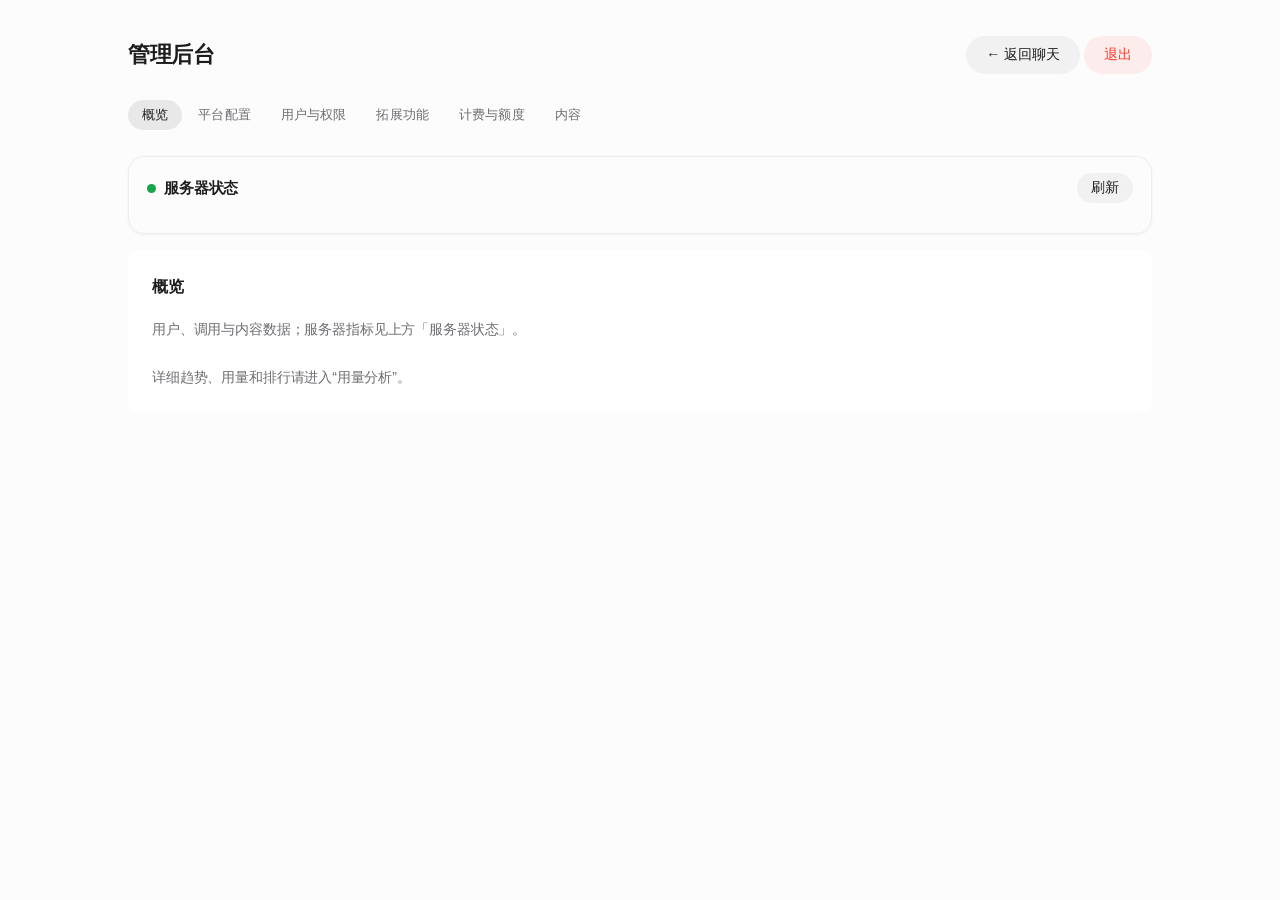
==== commit 2d7e3663: "修侧栏开关样式错乱 + 生图生视频模型跨供应商下拉 + 后台更新日志支持 markdown + 自动更新开关，升级 2.0.158 四条来自使用的反馈：  1. 侧栏「简单对话/多角色」的开关样式错乱" ====
--- a/admin.html
+++ b/admin.html
@@ -9,16 +9,16 @@
 <meta name="robots" content="noindex,nofollow">
 <link rel="icon" type="image/svg+xml" href="./logo-icon.svg">
 <link rel="apple-touch-icon" href="./static/logo/app-icon-192.png">
-<link rel="stylesheet" href="./static/css/style.min.css?v=2.0.156">
-<link rel="stylesheet" href="./vendor/highlight/github.min.css?v=2.0.156" id="hljs-theme">
-<link rel="stylesheet" href="./vendor/katex/katex.min.css?v=2.0.156">
-<link rel="stylesheet" href="./static/css/enhanced.min.css?v=2.0.156">
-<link rel="stylesheet" href="./static/css/refine.min.css?v=2.0.156">
-<link rel="stylesheet" href="./static/css/redesign.min.css?v=2.0.156">
-<link rel="stylesheet" href="./static/css/polish.min.css?v=2.0.156">
-<link rel="stylesheet" href="./static/css/markdown.min.css?v=2.0.156">
-<link rel="stylesheet" href="./static/css/chrome.min.css?v=2.0.156">
-<script src="./static/js/theme-boot.min.js?v=2.0.156"></script>
+<link rel="stylesheet" href="./static/css/style.min.css?v=2.0.158">
+<link rel="stylesheet" href="./vendor/highlight/github.min.css?v=2.0.158" id="hljs-theme">
+<link rel="stylesheet" href="./vendor/katex/katex.min.css?v=2.0.158">
+<link rel="stylesheet" href="./static/css/enhanced.min.css?v=2.0.158">
+<link rel="stylesheet" href="./static/css/refine.min.css?v=2.0.158">
+<link rel="stylesheet" href="./static/css/redesign.min.css?v=2.0.158">
+<link rel="stylesheet" href="./static/css/polish.min.css?v=2.0.158">
+<link rel="stylesheet" href="./static/css/markdown.min.css?v=2.0.158">
+<link rel="stylesheet" href="./static/css/chrome.min.css?v=2.0.158">
+<script src="./static/js/theme-boot.min.js?v=2.0.158"></script>
 </head>
 <body class="admin-body">
 <form id="admin-fields" autocomplete="off" style="display:contents">
@@ -1045,6 +1045,10 @@
     <div class="admin-card">
       <h2>版本更新</h2>
       <p class="muted small">从 GitHub Releases 检查新版本并在线升级。更新只覆盖程序文件，<b>data/</b> 数据目录与 <b>config.php</b> 不会被改动；升级前的程序会自动备份到 <b>data/update/backup/</b>。需要主机可访问更新源（config.php 可配镜像）且 PHP 启用 zip 或 phar 扩展。</p>
+      <div class="row-between" style="gap:10px;flex-wrap:wrap;margin-top:6px">
+        <label class="user-form-admin" style="margin:0"><span class="switch"><input type="checkbox" id="upd-auto" checked><span class="slider"></span></span><span>自动更新</span></label>
+        <span class="muted small" style="flex:1;min-width:200px">开启后，打开本面板时若发现新版本会自动下载并升级（更新前照常自动备份）。关闭后仅提示，需手动点「一键更新」。</span>
+      </div>
       <div class="row-between" style="gap:8px;flex-wrap:wrap;margin-top:6px">
         <span class="small">当前版本 <b id="upd-current">—</b> <span class="muted small" id="upd-cached"></span></span>
         <span class="row-between" style="gap:8px;flex-wrap:nowrap">
@@ -1055,7 +1059,7 @@
       <p class="muted small" id="upd-status" style="margin:8px 0 0">正在加载…</p>
       <div id="upd-result" class="hidden" style="margin-top:12px">
         <div class="section-title">最新版本 <span id="upd-latest"></span> <span class="muted small" id="upd-published"></span></div>
-        <pre id="upd-notes" style="white-space:pre-wrap;word-break:break-word;max-height:320px;overflow:auto;background:rgba(127,127,127,.08);border:1px solid var(--hairline);border-radius:10px;padding:10px 12px;font-family:ui-monospace,SFMono-Regular,Consolas,'Courier New',monospace;font-size:12.5px;line-height:1.6"></pre>
+        <div id="upd-notes" class="upd-notes"></div>
         <a id="upd-link" href="#" target="_blank" rel="noopener" class="small">在 GitHub 查看该版本 ↗</a>
       </div>
       <p class="muted small" id="upd-last" style="margin:10px 0 0"></p>
@@ -1300,17 +1304,17 @@
   </div>
 </div>
 </form>
-<script defer src="./static/js/config.min.js?v=2.0.156"></script>
-<script defer src="./static/js/icons.min.js?v=2.0.156"></script>
-<script defer src="./vendor/markdown-it/markdown-it.min.js?v=2.0.156"></script>
-<script defer src="./vendor/markdown-it/markdown-it-footnote.min.js?v=2.0.156"></script>
-<script defer src="./vendor/markdown-it/markdown-it-emoji.min.js?v=2.0.156"></script>
-<script defer src="./vendor/dompurify/purify.min.js?v=2.0.156"></script>
-<script defer src="./vendor/katex/katex.min.js?v=2.0.156"></script>
-<script defer src="./vendor/highlight/highlight.min.js?v=2.0.156"></script>
-<script defer src="./static/js/ui.min.js?v=2.0.156"></script>
-<script defer src="./static/js/components.min.js?v=2.0.156"></script>
-<script defer src="./static/js/renderer.min.js?v=2.0.156"></script>
-<script defer src="./static/js/admin.min.js?v=2.0.156"></script>
+<script defer src="./static/js/config.min.js?v=2.0.158"></script>
+<script defer src="./static/js/icons.min.js?v=2.0.158"></script>
+<script defer src="./vendor/markdown-it/markdown-it.min.js?v=2.0.158"></script>
+<script defer src="./vendor/markdown-it/markdown-it-footnote.min.js?v=2.0.158"></script>
+<script defer src="./vendor/markdown-it/markdown-it-emoji.min.js?v=2.0.158"></script>
+<script defer src="./vendor/dompurify/purify.min.js?v=2.0.158"></script>
+<script defer src="./vendor/katex/katex.min.js?v=2.0.158"></script>
+<script defer src="./vendor/highlight/highlight.min.js?v=2.0.158"></script>
+<script defer src="./static/js/ui.min.js?v=2.0.158"></script>
+<script defer src="./static/js/components.min.js?v=2.0.158"></script>
+<script defer src="./static/js/renderer.min.js?v=2.0.158"></script>
+<script defer src="./static/js/admin.min.js?v=2.0.158"></script>
 </body>
 </html>
--- a/static/css/chrome.min.css
+++ b/static/css/chrome.min.css
@@ -1 +1 @@
-.usage-ledger{display:flex;flex-direction:column;gap:8px;margin-top:10px}.usage-row{display:grid;grid-template-columns:minmax(72px,120px) minmax(96px,160px) 1fr;gap:8px 12px;align-items:baseline;font-size:.929rem}.usage-name{font-weight:600}.usage-models{min-width:0;overflow-wrap:anywhere}@media (max-width: 560px){.usage-row{grid-template-columns:auto 1fr;gap:2px 10px}.usage-models{grid-column:1 / -1;color:var(--text-tertiary)}}.usage-empty{margin:0;color:var(--danger);font-size:.929rem}.reply-fail{color:var(--danger);max-width:min(100%,560px);overflow-wrap:anywhere;white-space:normal}.topbar{display:none!important;height:0!important;padding:0!important;border:0!important}.hamburger-btn{display:none;position:fixed;top:max(10px,env(safe-area-inset-top));left:max(10px,env(safe-area-inset-left));z-index:80;width:36px;height:36px;border:none;border-radius:10px;background:color-mix(in srgb,var(--bg-surface) 86%,transparent);color:var(--text-secondary);box-shadow:none}.hamburger-btn:hover{background:var(--bg-hover);color:var(--text)}@media (max-width: 768px){.hamburger-btn{display:inline-flex}.messages{padding-top:52px}.empty-state{padding-top:max(8vh,64px);padding-bottom:24px}.guest-bar{left:auto;right:10px;transform:none;max-width:calc(100vw - 60px)}}.sidebar-float-btn{top:12px;left:12px;width:32px;height:32px;border:none;border-radius:8px;background:transparent;box-shadow:none;color:var(--text-secondary)}.sidebar-float-btn:hover{background:var(--bg-hover);color:var(--text);box-shadow:none;transform:none}.sidebar-brand{display:flex;align-items:center;justify-content:flex-start;gap:2px;padding:16px 10px 10px}.sidebar-brand .brand-logo{order:0;flex:0 0 auto;width:auto;max-width:132px;max-height:28px;height:28px;margin-right:auto;object-fit:contain;object-position:left center}.theme-toggle-btn{order:1}.sidebar-collapse-btn{order:2}.sidebar-collapse-btn,.theme-toggle-btn{flex-shrink:0;width:28px;height:28px;margin:0;border:none;border-radius:7px;background:transparent;color:var(--text-tertiary);box-shadow:none}.sidebar-collapse-btn:hover,.theme-toggle-btn:hover{background:var(--bg-hover);color:var(--text)}.sidebar-header{padding:2px 10px 8px}.new-chat-btn{height:36px;padding:0 12px;justify-content:center;border:none;border-radius:9px;background:var(--brand-soft);color:var(--brand);font-size:.964rem;font-weight:600;box-shadow:none;transform:none}.new-chat-btn:hover{background:var(--brand-soft-strong);color:var(--brand);box-shadow:none;transform:none}.new-chat-btn:active{transform:none;background:var(--brand-soft-strong)}.new-chat-btn svg{color:currentColor}.sidebar-model-wrap{padding:0 10px 10px}.sidebar-model-wrap .model-picker{height:32px;padding:0 8px;border:none;border-radius:8px;background:transparent;box-shadow:none;backdrop-filter:none;-webkit-backdrop-filter:none}.sidebar-model-wrap .model-picker:hover{background:var(--bg-hover);border:none;box-shadow:none}.sidebar-model-wrap .model-name{font-size:.893rem;font-weight:500;color:var(--text-secondary);flex:1;min-width:0;max-width:none}.sidebar-model-wrap .model-icon{color:var(--text-tertiary)}.model-health,.model-pin-mark{display:inline-flex;align-items:center;flex-shrink:0}.model-health{margin-left:auto;color:var(--text-tertiary)}.model-health.ok{color:#16a34a}.model-health.bad{color:#dc2626}.model-health.idle{color:#6b7280}[data-theme=dark] .model-health.ok{color:#4ade80}[data-theme=dark] .model-health.bad{color:#f87171}[data-theme=dark] .model-health.idle{color:#9ca3af}.model-health .oc-icon{width:14px;height:14px}.model-pin-mark{margin-left:4px;color:var(--brand)}.model-pin-mark.solo{margin-left:auto}.model-pin-mark .oc-icon{width:14px;height:14px}.model-picker.is-pinned .model-name{color:var(--text)}.oc-menu-item{justify-content:flex-start}.oc-menu-item .item-label{flex:1;min-width:0}.oc-menu-item .check{margin-left:2px}.oc-menu-pin{border:none;background:transparent;color:var(--text-tertiary);width:28px;height:28px;border-radius:8px;display:inline-flex;align-items:center;justify-content:center;cursor:pointer;flex-shrink:0;padding:0;margin-left:0}.oc-menu-health{display:inline-flex;align-items:center;justify-content:center;width:16px;height:16px;margin-left:4px;flex-shrink:0;color:var(--text-tertiary)}.oc-menu-health.ok{color:#16a34a}.oc-menu-health.warn{color:#d97706}.oc-menu-health.bad{color:#dc2626}.oc-menu-health.idle{color:#6b7280}[data-theme=dark] .oc-menu-health.ok{color:#4ade80}[data-theme=dark] .oc-menu-health.bad{color:#f87171}[data-theme=dark] .oc-menu-health.idle{color:#9ca3af}.oc-menu-health .oc-icon{width:14px;height:14px}.oc-menu-pin .oc-icon{width:15px;height:15px}.oc-menu-pin:hover{background:var(--bg-active);color:var(--text)}.oc-menu-pin.active{color:var(--brand)}.oc-menu-pin.active .oc-icon{stroke-width:2}.chat-list{padding:0 0 8px;gap:1px}.chat-search{height:32px;margin:0 10px 8px;padding:0 10px;border:none;border-radius:8px;background:var(--bg-hover);box-shadow:none}.chat-search:focus-within{background:var(--bg-active);border:none;box-shadow:0 0 0 3px var(--ring-brand)}.chat-search input:focus,.chat-search input:focus-visible{outline:none}.chat-search input{font-size:.893rem}.chat-search svg{color:var(--text-tertiary)}.chat-search input::selection,.oc-menu-search::selection{background:var(--bg-active);color:var(--text)}.chat-group{padding:12px 14px 4px;font-size:.786rem;font-weight:500;letter-spacing:.02em;color:var(--text-tertiary);border-radius:0}.chat-group-count{background:transparent;padding:0;font-weight:500}.chat-item-wrap{padding:0;width:auto}.chat-item{height:34px;padding:0 8px;border-radius:8px;font-size:.929rem;font-weight:450}.chat-item.active{background:var(--bg-hover);color:var(--text);font-weight:550}.chat-item.active:before{display:none}.chat-item.active .chat-icon{color:var(--text-secondary)}.sidebar-footer{padding:4px 6px 6px;border-top:1px solid color-mix(in srgb,var(--hairline) 70%,transparent);margin-top:0;min-width:0}.sidebar>*{min-width:0}.account-chip{padding:3px 8px;border-radius:8px;background:transparent}.account-chip:hover{background:var(--bg-hover)}.sidebar-footer .avatar{width:24px;height:24px;font-size:.714rem;box-shadow:none}.user-name{font-size:.929rem;font-weight:550}.quota{font-size:.786rem}.account-chip{min-width:0;display:flex;align-items:center;gap:8px}.account-chip .user-meta{display:flex;flex-direction:column;flex:1 1 0;min-width:0;overflow:hidden}.account-chip .user-meta>*{min-width:0;max-width:100%;overflow:hidden;text-overflow:ellipsis;white-space:nowrap;display:block}.account-chip .account-chevron,.account-chip .avatar{flex:0 0 auto}:root{--sidebar-pad: 10px;--sidebar-row-pad: 8px;--sidebar-icon-col: 24px;--sidebar-gap: 8px;--msg-scale: 1}html[data-oc-theme] .sidebar .sidebar-header,html[data-oc-theme] .sidebar .sidebar-model-wrap,html[data-oc-theme] .sidebar .sidebar-footer,html[data-oc-theme] .sidebar .chat-list{padding-left:var(--sidebar-pad);padding-right:var(--sidebar-pad)}html[data-oc-theme] .sidebar .chat-search{margin-left:0;margin-right:0;display:flex;align-items:center}html[data-oc-theme] .sidebar .chat-item-wrap{padding-left:0;padding-right:0}html[data-oc-theme] .sidebar .new-chat-btn,html[data-oc-theme] .sidebar .assistant-lib-btn,html[data-oc-theme] .sidebar .model-picker,html[data-oc-theme] .sidebar .chat-search,html[data-oc-theme] .sidebar .chat-item,html[data-oc-theme] .sidebar .chat-group,html[data-oc-theme] .sidebar .account-chip{padding-left:var(--sidebar-row-pad);padding-right:var(--sidebar-row-pad);gap:var(--sidebar-gap)}html[data-oc-theme] .sidebar .new-chat-btn{justify-content:flex-start}html[data-oc-theme] .sidebar .new-chat-btn>svg,html[data-oc-theme] .sidebar .model-icon,html[data-oc-theme] .sidebar .chat-search>svg,html[data-oc-theme] .sidebar .chat-icon,html[data-oc-theme] .sidebar .chat-group-chev,html[data-oc-theme] .sidebar .avatar{flex:0 0 var(--sidebar-icon-col);width:var(--sidebar-icon-col);min-width:var(--sidebar-icon-col);display:inline-flex;align-items:center;justify-content:center}html[data-oc-theme] .sidebar .chat-search input{padding-left:0}html[data-oc-theme] .sidebar .sidebar-model-wrap{display:flex;flex-direction:column;gap:2px}html[data-oc-theme] .sidebar .sidebar-model-wrap>*{margin-bottom:0}.msg.user .msg-content{border:none;border-radius:14px 14px 4px;box-shadow:none}.msg .msg-avatar{border:none;box-shadow:none}.chat-area{padding-bottom:132px}.composer-area{position:absolute;left:0;right:0;bottom:0;z-index:24;padding:24px 0 8px;border-top:none;background:linear-gradient(180deg,transparent 0%,color-mix(in srgb,var(--bg-app) 28%,transparent) 36%,color-mix(in srgb,var(--bg-app) 62%,transparent) 100%);pointer-events:none}.composer-area>*{pointer-events:auto}.composer{align-items:center;min-height:60px;background:color-mix(in srgb,var(--bg-surface) 58%,transparent);border:1px solid color-mix(in srgb,var(--hairline-strong) 70%,transparent);border-radius:26px;box-shadow:none;padding:8px 8px 8px 12px;backdrop-filter:blur(18px) saturate(1.2);-webkit-backdrop-filter:blur(18px) saturate(1.2)}.composer:focus-within{border-color:color-mix(in srgb,var(--brand) 42%,var(--hairline));box-shadow:0 0 0 4px var(--ring-brand);background:color-mix(in srgb,var(--bg-surface) 74%,transparent)}@media (max-width: 768px){.chat-area{padding-bottom:110px}.composer-area{padding:20px 12px 8px}.scroll-bottom-btn{bottom:108px}.composer-hint-keys{display:none}}.composer textarea{padding:10px 6px;background:transparent}.composer-at{flex-shrink:0;align-self:center;max-width:none;margin:0 2px 0 0;padding:0;border:0;background:transparent;color:var(--brand);font:inherit;font-size:var(--fs, 14px);font-weight:650;line-height:1.5;letter-spacing:.01em;white-space:nowrap;cursor:pointer}.composer-at:hover{color:var(--brand-hover, var(--brand))}.composer-at:focus-visible{outline:none;box-shadow:0 0 0 3px var(--ring-brand);border-radius:6px}.composer-wrap{position:relative}.composer-hint{margin:4px 0 0;font-size:.786rem!important;line-height:1.35;letter-spacing:0;opacity:.72}.mention-pop{position:absolute;left:10px;right:10px;bottom:calc(100% + 10px);z-index:40;max-height:min(360px,52vh);overflow:auto;padding:6px;border:1px solid color-mix(in srgb,var(--hairline-strong, var(--hairline)) 72%,var(--brand) 28%);border-radius:16px;background:color-mix(in srgb,var(--bg-surface) 88%,transparent);backdrop-filter:blur(18px) saturate(1.2);-webkit-backdrop-filter:blur(18px) saturate(1.2);box-shadow:0 18px 40px #0f172a1f,0 2px color-mix(in srgb,var(--brand) 18%,transparent) inset}[data-theme=dark] .mention-pop{background:color-mix(in srgb,var(--bg-surface) 82%,#000 18%);box-shadow:0 18px 44px #00000075,0 1px #ffffff0a inset}.mention-head{display:flex;align-items:center;justify-content:space-between;gap:10px;padding:8px 10px 6px;color:var(--text-tertiary)}.mention-head b{font-weight:650;color:var(--text-secondary)}.mention-head span{opacity:.78}.mention-item{display:flex;align-items:center;gap:10px;width:100%;padding:8px 10px;border:0;border-radius:11px;background:transparent;color:inherit;text-align:left;cursor:pointer}.mention-item:hover{background:color-mix(in srgb,var(--bg-hover) 80%,var(--brand-soft))}.mention-item.active{background:var(--brand-soft);box-shadow:inset 3px 0 0 var(--brand)}.mention-ico{width:30px;height:30px;border-radius:9px;display:inline-flex;align-items:center;justify-content:center;flex-shrink:0;background:color-mix(in srgb,var(--bg-hover) 72%,var(--brand-soft));font-size:1.071rem;line-height:1}.mention-item.active .mention-ico{background:color-mix(in srgb,var(--brand) 18%,var(--bg-surface))}.mention-text{min-width:0;display:flex;flex-direction:column;gap:2px}.mention-name{font-size:.964rem;font-weight:650;color:var(--text)}.mention-desc{font-size:.857rem;color:var(--text-tertiary);overflow:hidden;text-overflow:ellipsis;white-space:nowrap}.mention-empty{padding:18px 10px;text-align:center;color:var(--text-tertiary);font-size:.893rem}.scroll-bottom-btn{border:1px solid var(--hairline);background:color-mix(in srgb,var(--bg-surface) 78%,transparent);backdrop-filter:blur(12px);-webkit-backdrop-filter:blur(12px);box-shadow:none;bottom:118px}.scroll-bottom-btn:hover{box-shadow:none}.empty-logo{border:none;box-shadow:none;background:transparent}.empty-state:hover .empty-logo{transform:none;box-shadow:none}.empty-state{justify-content:center;padding-top:8vh;padding-bottom:28px}.empty-state h2{letter-spacing:-.02em;font-weight:620}.empty-state p.muted{margin-top:8px;max-width:28em;line-height:1.55}.empty-suggests{display:grid;grid-template-columns:repeat(3,minmax(0,1fr));justify-content:stretch;margin-top:22px;max-width:720px;gap:8px}@media (max-width: 768px){.empty-suggests,.empty-lead{display:none}}.empty-suggest{display:flex;align-items:center;justify-content:center;width:auto;background:transparent;border:none;border-radius:12px;box-shadow:none;padding:10px 12px;text-align:center}.empty-suggest:hover{background:var(--bg-hover);border:none;box-shadow:none;transform:none}.empty-suggest:active{transform:none;background:var(--bg-active)}.empty-suggest .es-icon{width:28px;height:28px;border-radius:8px;background:transparent}.empty-suggest:hover .es-icon{background:transparent;transform:none}.empty-suggest .es-text{padding-top:0}.empty-suggest .es-desc{display:none}.file-card,.attach-img-preview{box-shadow:none;border-radius:10px}.file-card.is-parsing{max-width:260px}.file-card .fc-info{flex:1 1 auto;min-width:0;max-width:100%;overflow:hidden}.file-card .fc-name{display:block;min-width:0;max-width:100%;overflow:hidden;text-overflow:ellipsis;white-space:nowrap}.file-card .fc-progress{display:block;height:3px;margin-top:6px;border-radius:99px;background:color-mix(in srgb,var(--brand) 16%,var(--hairline));overflow:hidden}.file-card .fc-progress>span{display:block;height:100%;border-radius:inherit;background:var(--brand);transition:width .35s ease}.own-tool{margin:0 0 12px;padding:4px 2px 2px}.own-tool .field{margin-bottom:10px}.own-tool select,.own-tool input,.own-tool textarea{width:100%;border:none;border-radius:10px;background:var(--bg-hover);color:var(--text);padding:9px 12px;font:inherit}#pref-tools-actions{margin:4px 0 16px;align-items:center;gap:10px}#settings-modal .modal.modal-lg{width:min(860px,94vw)}#settings-modal .settings-shell{display:grid;grid-template-columns:148px minmax(0,1fr);min-height:460px}#settings-modal .settings-tabs{display:flex;flex-direction:column;align-items:stretch;gap:4px;margin:0;padding:8px;border-bottom:none;border-right:1px solid var(--hairline)}#settings-modal .settings-tab{width:100%;border-radius:10px;text-align:left;padding:9px 12px}#settings-modal .modal-body{min-width:0;max-height:min(68vh,620px)}@media (max-width: 720px){#settings-modal .settings-shell{grid-template-columns:1fr;min-height:0}#settings-modal .settings-tabs{flex-direction:row;overflow-x:auto;border-right:none;border-bottom:1px solid var(--hairline)}#settings-modal .settings-tab{width:auto;white-space:nowrap}}.stat-card,.admin-card{border-radius:12px;box-shadow:none}.stat-card:hover{box-shadow:none;transform:none}.composer-left,.composer-right{display:flex;align-items:center;flex-shrink:0;gap:4px}.composer-left{position:relative}.composer-more{position:relative;display:inline-flex;align-items:center;justify-content:center;width:46px;height:46px;padding:0;border:none;border-radius:999px;background:transparent;color:var(--text-secondary);cursor:pointer;flex-shrink:0}.composer-more:hover,.composer-more[aria-expanded=true]{background:var(--bg-hover);color:var(--text)}.composer-more.flag-on:after{content:"";position:absolute;top:6px;right:6px;width:7px;height:7px;border-radius:50%;background:var(--brand)}.composer-tools{display:none;position:absolute;left:0;bottom:calc(100% + 8px);z-index:46;min-width:232px;padding:4px;border:1px solid var(--hairline);border-radius:12px;background:var(--bg-surface);box-shadow:0 8px 24px #0000001a}.composer-tools:not(.hidden){display:flex;flex-direction:column}.composer-tool{display:flex;align-items:center;justify-content:space-between;gap:16px;width:100%;padding:9px 12px;border:none;border-radius:8px;background:transparent;color:var(--text);font:inherit;font-size:1rem;cursor:pointer;text-align:left}.composer-tool:hover{background:var(--bg-hover)}.composer-tool-val{color:var(--text-tertiary);font-size:.929rem}.composer-tool-group{display:flex;flex-direction:column;gap:6px;padding:8px 10px}.composer-tool-choices{display:flex;gap:4px}.composer-tool-choices button{flex:1;min-width:0;padding:6px 0;border:none;border-radius:8px;background:var(--bg-hover);color:var(--text-secondary);font:inherit;font-size:.929rem;cursor:pointer}.composer-tool-choices button.active{background:var(--brand-soft);color:var(--brand);font-weight:650}.composer-left .attach-btn,.websearch-wrap,.effort-wrap{display:none!important}.effort-wrap{position:relative;flex-shrink:0}.effort-btn{height:36px;min-width:44px;padding:0 10px;border:none;border-radius:999px;background:transparent;color:var(--text-secondary);display:inline-flex;align-items:center;justify-content:center;gap:4px;cursor:pointer;font:inherit;font-weight:600}.effort-btn:hover{background:var(--bg-hover);color:var(--text)}.effort-btn.off{color:var(--text-tertiary)}.effort-btn .oc-icon{width:16px;height:16px}.modal-mask.hidden{display:none!important;pointer-events:none!important}.websearch-wrap{position:relative;flex-shrink:0}.websearch-btn{height:36px;width:36px;padding:0;border:none;border-radius:999px;background:transparent;color:var(--text-secondary);display:inline-flex;align-items:center;justify-content:center;cursor:pointer;flex-shrink:0}.websearch-btn:hover{background:var(--bg-hover);color:var(--text)}.websearch-btn.off{color:var(--text-tertiary)}.websearch-btn.on,.websearch-btn.auto{color:var(--brand);background:var(--brand-soft)}.websearch-btn .oc-icon{width:16px;height:16px}.websearch-pop{min-width:240px;white-space:nowrap}.effort-opt .effort-sub{display:block;margin-top:1px;font-size:.821rem;font-weight:450;color:var(--text-tertiary)}.effort-opt.active .effort-sub{color:color-mix(in srgb,var(--brand) 70%,var(--text-tertiary))}.effort-pop{position:absolute;right:0;left:auto;bottom:calc(100% + 8px);z-index:45;min-width:108px;padding:4px;border:1px solid var(--hairline);border-radius:12px;background:color-mix(in srgb,var(--bg-surface) 88%,transparent);backdrop-filter:blur(16px);-webkit-backdrop-filter:blur(16px);box-shadow:var(--shadow-md, 0 10px 24px rgba(15, 23, 42, .12))}.effort-opt{display:block;width:100%;border:0;background:transparent;color:var(--text-secondary);text-align:left;padding:7px 10px;border-radius:8px;cursor:pointer;font:inherit}.effort-opt:hover{background:var(--bg-hover);color:var(--text)}.effort-opt.active{background:var(--brand-soft);color:var(--brand);font-weight:650}.effort-pop.websearch-pop{min-width:240px;width:max-content}.effort-pop.websearch-pop .effort-opt{display:flex;align-items:baseline;justify-content:space-between;gap:16px;white-space:nowrap}.effort-pop.websearch-pop .effort-sub{display:inline;margin-top:0;white-space:nowrap}.reasoning-wrap,.live-reasoning{display:block;width:fit-content;max-width:100%;margin:0 0 12px;overflow:hidden;border:1px solid color-mix(in srgb,var(--brand) 16%,var(--hairline));border-radius:999px;background:color-mix(in srgb,var(--brand) 7%,var(--bg-surface));box-shadow:none}.reasoning-wrap.open,.live-reasoning.open{width:100%;border-radius:16px;background:color-mix(in srgb,var(--brand) 5%,var(--bg-surface))}.live-reasoning .reasoning-header,.reasoning-wrap .reasoning-header{gap:8px;min-height:36px;padding:6px 12px 6px 10px;background:transparent}.live-reasoning .reasoning-header:hover,.reasoning-wrap .reasoning-header:hover{background:color-mix(in srgb,var(--brand) 6%,transparent)}.reasoning-copy{display:flex;align-items:baseline;gap:8px;min-width:0;flex:1}.reasoning-title{flex:1;color:var(--text);font-weight:650;letter-spacing:.01em}.reasoning-copy .reasoning-title{flex:0 0 auto}.reasoning-count{margin-left:auto}.reasoning-preview{min-width:0;max-width:28em;overflow:hidden;color:var(--text-tertiary);text-overflow:ellipsis;white-space:nowrap}.reasoning-icon{width:22px;height:22px;border-radius:50%;background:color-mix(in srgb,var(--brand) 12%,transparent);color:var(--brand);display:inline-flex;align-items:center;justify-content:center;flex-shrink:0}.reasoning-chev{color:var(--text-tertiary)}.live-reasoning .reasoning-steps,.reasoning-wrap .reasoning-steps{padding:0 14px 12px 40px;border-top:none}.reasoning-live{word-break:break-word;color:var(--text-secondary);line-height:1.65;max-height:280px;overflow:auto}.reasoning-live.md-prose{white-space:normal}.reasoning-live.md-prose>*:first-child{margin-top:0}.reasoning-live.md-prose>*:last-child{margin-bottom:0}.reasoning-live.md-prose p{margin:.45em 0}.reasoning-live.md-prose pre,.reasoning-live.md-prose .code-block{margin:.55em 0}.live-reasoning.streaming{border-color:color-mix(in srgb,var(--brand) 28%,var(--hairline))}.live-reasoning.streaming .reasoning-title{color:var(--brand)}.live-reasoning.streaming .reasoning-icon{background:color-mix(in srgb,var(--brand) 18%,transparent)}.attach-btn,.voice-btn{width:42px;height:42px;color:var(--text-secondary)}.send-btn,.stop-btn{width:42px;height:42px;box-shadow:none}.send-btn:hover{box-shadow:none}.send-btn:disabled,.send-btn.muted,#send-btn:disabled,#send-btn.muted{background:var(--bg-hover) none!important;background-color:var(--bg-hover)!important;color:var(--text-tertiary)!important;box-shadow:none;opacity:1}.send-btn:disabled:hover,.send-btn.muted:hover,#send-btn:disabled:hover,#send-btn.muted:hover{background:var(--bg-active)!important;background-color:var(--bg-active)!important;color:var(--text-secondary)!important;transform:none}.send-btn:not(:disabled):not(.muted),#send-btn:not(:disabled):not(.muted){background:var(--brand) none!important;background-color:var(--brand)!important;color:var(--primary-text, #fff)!important}.send-btn:not(:disabled):not(.muted),#send-btn:not(:disabled):not(.muted),.auth-card .btn.primary:not(:disabled){background:var(--brand) none!important;background-color:var(--brand)!important;border-color:var(--brand);color:var(--primary-text, #fff)}.send-btn:not(:disabled):not(.muted):hover,#send-btn:not(:disabled):not(.muted):hover,.auth-card .btn.primary:not(:disabled):hover{background:var(--brand-hover)!important;background-color:var(--brand-hover)!important;border-color:var(--brand-hover)}.btn.primary:not(:disabled){background:var(--brand);background-color:var(--brand);border-color:var(--brand);color:var(--primary-text, #fff)}.btn.primary:not(:disabled):hover{background:var(--brand-hover);background-color:var(--brand-hover);border-color:var(--brand-hover)}.switch input:checked+.slider{background:var(--brand);background-color:var(--brand)}.oc-icon{flex-shrink:0;display:inline-block}.icon-btn .oc-icon{width:17px;height:17px}.new-chat-btn .oc-icon,.model-icon .oc-icon{width:15px;height:15px}.chat-search .oc-icon,.chat-item .chat-icon .oc-icon{width:14px;height:14px}.chevron .oc-icon,.sb-arrow .oc-icon,.account-chevron .oc-icon{width:13px;height:13px}.user-menu{border:1px solid var(--hairline);border-radius:12px;box-shadow:none;background:color-mix(in srgb,var(--bg-surface) 88%,transparent);backdrop-filter:blur(16px) saturate(1.15);-webkit-backdrop-filter:blur(16px) saturate(1.15)}.user-menu-item,a.user-menu-item,button.user-menu-item{font-size:1rem;text-decoration:none;color:var(--text)}.user-menu-item .oc-icon,.user-menu-item svg{width:1.071rem;height:1.071rem;color:var(--text-secondary)}a.user-menu-item{color:inherit}.empty-logo .oc-icon{width:26px;height:26px}.empty-suggest .es-icon .oc-icon{width:18px;height:18px}.scroll-bottom-btn .oc-icon{width:16px;height:16px}.attach-btn .oc-icon,.voice-btn .oc-icon{width:22px;height:22px}.send-btn .oc-icon,.stop-btn .oc-icon{width:20px;height:20px}.msg-action .oc-icon,.oc-select-item .oc-icon{width:14px;height:14px}.chat-group .oc-icon{width:12px;height:12px}.fc-remove .oc-icon{width:10px;height:10px}.file-card .fc-icon .oc-icon{width:15px;height:15px}.pw-toggle .oc-icon,.lightbox-close .oc-icon{width:16px;height:16px}.auth-logo .oc-icon{width:26px;height:26px}#ap-key-toggle .oc-icon{width:14px;height:14px}.oc-menu{background:var(--bg-app);border:1px solid var(--hairline);border-radius:12px;box-shadow:0 8px 24px #00000014;padding:4px}[data-theme=dark] .oc-menu{background:var(--bg-surface);box-shadow:0 8px 24px #0006}.oc-menu-search{border:none;background:var(--bg-hover);border-radius:8px;box-shadow:none}.oc-menu-search:focus{outline:none;box-shadow:none;background:var(--bg-active)}.oc-menu-item.active{background:var(--bg-hover);color:var(--text)}.oc-menu-item.active .check{color:var(--text-secondary)}.oc-menu .oc-menu-list{overflow-y:auto;overscroll-behavior:contain;max-height:280px}.oc-menu-chips{display:flex;flex-wrap:wrap;align-items:center;gap:6px;padding:8px 6px;margin:0 2px 4px;border-bottom:1px solid var(--hairline)}.oc-menu-chip{appearance:none;border:0;background:transparent;color:var(--text-secondary);font:inherit;font-size:.857rem;line-height:1;padding:6px 12px;border-radius:999px;cursor:pointer;max-width:150px;overflow:hidden;text-overflow:ellipsis;white-space:nowrap;transition:background .15s,color .15s}.oc-menu-chip:hover{background:var(--bg-hover);color:var(--text)}.oc-menu-chip.active{background:var(--bg-active);border-color:transparent;color:var(--text);font-weight:600}.oc-menu-chip:focus-visible{outline:2px solid color-mix(in srgb,var(--primary) 40%,transparent);outline-offset:1px}html{zoom:var(--oc-ui-zoom, 1);width:calc(100vw / var(--oc-ui-zoom, 1));height:calc(100vh / var(--oc-ui-zoom, 1));height:calc(100dvh / var(--oc-ui-zoom, 1));overflow:hidden}body{font-family:var(--oc-font-family);width:100%;height:100%;max-height:100%;overflow:hidden}.sidebar{height:100%;min-height:0;min-width:0}.chat-list{min-width:0;overflow-x:hidden;overflow-y:auto}.sidebar-footer{flex-shrink:0;zoom:calc(1 / var(--oc-ui-zoom, 1));width:100%;max-width:100%;min-width:0;box-sizing:border-box}.msg .msg-content,.composer textarea,.chat-item,.chat-title,.user-name,.quota{font-family:inherit}.font-family-control{display:flex;align-items:center;gap:6px;flex-shrink:0}.font-family-control>.btn,.font-family-control>.font-family-input{height:34px;box-sizing:border-box}.font-family-control>.btn{padding:0 10px;border:1px solid var(--hairline-strong);border-radius:8px;background:var(--bg-surface);box-shadow:none;font-size:.893rem;white-space:nowrap}.font-family-control>.btn:hover{background:var(--bg-hover);border-color:var(--brand)}.font-family-control .font-family-input{width:150px;padding:0 10px;border:1px solid var(--hairline-strong);border-radius:8px;background:var(--bg-surface);font-size:.893rem}.font-select-trigger{display:inline-flex;align-items:center;justify-content:space-between;gap:10px;min-width:132px}.font-select-label{overflow:hidden;text-overflow:ellipsis;white-space:nowrap}.font-select-chevron{display:inline-flex;flex:0 0 auto;color:var(--text-tertiary);transition:transform .16s ease}.font-select-trigger[aria-expanded=true] .font-select-chevron{transform:rotate(180deg)}.oc-menu-item.oc-font-item .item-label{font-family:var(--oc-item-font, inherit)}.sidebar,[data-theme=dark] .sidebar{background:var(--bg-surface-2);backdrop-filter:none;-webkit-backdrop-filter:none;border-right:1px solid var(--hairline);box-shadow:none}.sidebar-resizer:after{background:transparent;box-shadow:none}.chat-resizer{position:absolute;top:0;bottom:0;width:10px;z-index:30;cursor:col-resize;touch-action:none;background:transparent}.chat-resizer-left{left:max(0px,calc(50% - var(--content-w) / 2 - 5px))}.chat-resizer-right{left:min(100%,calc(50% + var(--content-w) / 2 - 5px))}.chat-resizer:after{content:"";position:absolute;top:12%;bottom:12%;left:4px;width:2px;border-radius:2px;background:transparent;transition:background .15s,box-shadow .15s,opacity .15s}.chat-resizer:hover:after,.chat-resizer:focus-visible:after,.chat-resizer.active:after,body.chat-resizing .chat-resizer:after{background:var(--accent);box-shadow:0 0 8px color-mix(in srgb,var(--accent) 40%,transparent)}.chat-resizer:focus-visible{outline:none}body.chat-resizing{cursor:col-resize!important;user-select:none!important;-webkit-user-select:none!important}body.chat-resizing *{cursor:col-resize!important}@media (max-width: 768px){.chat-resizer{display:none}}.avatar-logo,.avatar.avatar-logo{aspect-ratio:1 / 1;background:transparent!important;box-shadow:none!important;color:var(--text);overflow:hidden;border-radius:0;display:inline-flex;align-items:center;justify-content:center;box-sizing:border-box}.sidebar-footer .avatar.avatar-logo{width:24px;height:24px;border-radius:0}.avatar.avatar-lg.avatar-logo{width:52px;height:52px;border-radius:0}.avatar-logo .avatar-logo-img,.msg .msg-avatar .avatar-logo-img{width:100%;height:auto;max-width:100%;max-height:100%;object-fit:contain;object-position:center}.avatar-logo .brand-logo-light,.msg .msg-avatar .brand-logo-light{display:block}.avatar-logo .brand-logo-dark,.msg .msg-avatar .brand-logo-dark,[data-theme=dark] .avatar-logo .brand-logo-light,[data-theme=dark] .msg .msg-avatar .brand-logo-light{display:none}[data-theme=dark] .avatar-logo .brand-logo-dark,[data-theme=dark] .msg .msg-avatar .brand-logo-dark{display:block}.msg .msg-avatar,.msg .msg-avatar.avatar-logo{width:28px;height:28px;aspect-ratio:1 / 1;border-radius:0;background:transparent!important;box-shadow:none!important;border:none;overflow:hidden;display:inline-flex;align-items:center;justify-content:center;box-sizing:border-box}.msg.assistant .msg-avatar{background:transparent!important;border:none;color:inherit}.msg.assistant{align-items:flex-start}.msg.assistant .msg-content{flex:1 1 0;min-width:0}.msg.assistant .phase-indicator{display:inline-flex;align-items:center;gap:8px;margin:2px 0 0;padding:0;min-height:22px}.empty-logo{width:auto;height:44px;background:transparent;border:none;box-shadow:none;border-radius:0;display:flex;align-items:center;justify-content:center;overflow:visible}.empty-logo .empty-logo-img{max-width:180px;max-height:44px;width:auto;height:44px;object-fit:contain}.empty-logo .oc-icon{display:none}.voice-btn{display:none!important}.model-check{display:flex;flex-direction:column;gap:8px}.model-check-toolbar{display:flex;align-items:center;gap:8px;flex-wrap:wrap}.model-check-toolbar input{flex:1 1 12rem;min-width:0}.model-check-toolbar .btn{flex-shrink:0}.model-check-meta{display:flex;align-items:center;justify-content:space-between;gap:10px;flex-wrap:wrap}.model-check-all{display:inline-flex;align-items:center;gap:6px;font-size:.893rem;color:var(--text-secondary);cursor:pointer;user-select:none}.model-check-all input,.model-table input[type=checkbox]{width:auto;padding:0;background:none;box-shadow:none;accent-color:var(--accent);margin:0}.model-check-list{position:relative;max-height:320px;overflow:auto;overscroll-behavior:contain;border:1px solid var(--hairline);border-radius:12px;background:var(--bg-surface);scrollbar-width:thin}.model-check-list::-webkit-scrollbar{width:10px;height:10px}.model-check-list::-webkit-scrollbar-thumb{background:color-mix(in srgb,var(--text-tertiary) 38%,transparent);border-radius:999px;border:2px solid transparent;background-clip:content-box}.model-check-list::-webkit-scrollbar-thumb:hover{background-color:color-mix(in srgb,var(--text-tertiary) 58%,transparent);background-clip:content-box}.model-check-list::-webkit-scrollbar-track{background:transparent}.model-check-empty{padding:22px 14px;text-align:center;color:var(--text-tertiary);font-size:.893rem;line-height:1.6}.mt-scroll-tip{display:flex;align-items:center;gap:5px;margin:0 0 6px;font-size:.821rem;color:var(--text-tertiary);user-select:none}.mt-scroll-tip[hidden]{display:none}.mt-scroll-tip .oc-icon{width:13px;height:13px;flex:none}.probe-box{margin:4px 0 14px;padding:12px;border:1px solid var(--hairline);border-radius:12px;background:var(--bg-surface-2)}.probe-box .field:last-of-type{margin-bottom:10px}.probe-actions{display:flex;align-items:center;flex-wrap:wrap;gap:8px}.probe-result{margin-top:10px;display:flex;flex-direction:column;gap:6px}.probe-panel{margin-top:10px;border:1px solid var(--hairline);border-radius:12px;background:var(--bg-surface);overflow:hidden}.probe-panel[hidden]{display:none}.probe-panel>summary{display:flex;align-items:center;justify-content:space-between;gap:10px;flex-wrap:wrap;padding:9px 12px;cursor:pointer;list-style:none;font-size:.929rem;font-weight:550;color:var(--text);background:var(--bg-hover)}.probe-panel>summary::-webkit-details-marker{display:none}.probe-panel>summary:after{content:"";width:6px;height:6px;border-right:1.6px solid var(--text-tertiary);border-bottom:1.6px solid var(--text-tertiary);transform:rotate(45deg);transition:transform .15s ease;margin-left:2px}.probe-panel[open]>summary:after{transform:rotate(-135deg)}.probe-panel>summary:hover{background:var(--bg-active)}.probe-summary-text{flex:1 1 auto;min-width:0}.probe-tabs{display:inline-flex;align-items:center;gap:4px}.probe-tab{display:inline-flex;align-items:center;gap:4px;padding:3px 10px;border-radius:999px;border:1px solid transparent;background:transparent;color:var(--text-secondary);font-size:.857rem;font-weight:500;cursor:pointer}.probe-tab em{font-style:normal;font-weight:600;color:var(--text-tertiary)}.probe-tab:hover{background:var(--bg-active);color:var(--text)}.probe-tab.active{background:color-mix(in srgb,var(--brand, var(--accent)) 12%,transparent);border-color:color-mix(in srgb,var(--brand, var(--accent)) 30%,transparent);color:var(--brand, var(--accent))}.probe-tab.active em{color:inherit}.probe-panel .probe-result{padding:10px 12px 12px;margin-top:0}.probe-empty{margin:0;padding:14px 0;text-align:center;color:var(--text-tertiary);font-size:.893rem}.probe-row{display:flex;align-items:flex-start;justify-content:space-between;gap:10px;padding:8px 10px;border-radius:10px;background:var(--bg-surface);border:1px solid var(--hairline)}.probe-row.ok{border-color:color-mix(in srgb,var(--brand, #16a34a) 35%,var(--hairline))}.probe-row.bad{border-color:color-mix(in srgb,#dc2626 30%,var(--hairline))}.probe-row.timeout{border-color:color-mix(in srgb,#d97706 32%,var(--hairline))}.probe-main{min-width:0}.probe-title{font-weight:600;display:flex;align-items:center;gap:6px;min-width:0}.probe-badge{flex:0 0 auto;padding:1px 7px;border-radius:999px;font-size:.786rem;font-weight:600;line-height:1.6}.probe-row.ok .probe-badge{background:color-mix(in srgb,#16a34a 15%,transparent);color:#16a34a}.probe-row.bad .probe-badge{background:color-mix(in srgb,#dc2626 13%,transparent);color:#dc2626}.probe-row.timeout .probe-badge{background:color-mix(in srgb,#d97706 16%,transparent);color:#b45309}.probe-model{min-width:0;overflow:hidden;text-overflow:ellipsis;white-space:nowrap;font-weight:500}.probe-sub{margin-top:2px;color:var(--text-secondary);font-size:.893rem;line-height:1.45;word-break:break-word}.probe-side{display:flex;align-items:center;gap:8px;flex-shrink:0}.probe-ms{color:var(--text-tertiary);font-variant-numeric:tabular-nums;font-size:.857rem}.oc-tip{position:fixed;z-index:10050;max-width:min(280px,calc(100vw - 16px));padding:6px 10px;border:none;border-radius:8px;background:color-mix(in srgb,var(--text) 88%,transparent);color:var(--bg-app);font-size:.857rem;font-weight:500;line-height:1.5;letter-spacing:.01em;pointer-events:none;opacity:0;transform:translateY(2px);transition:opacity .12s ease,transform .12s ease;box-shadow:none;white-space:normal;word-break:break-word;overflow-wrap:anywhere}.oc-tip.show{opacity:1;transform:translateY(0)}[data-theme=dark] .oc-tip{background:color-mix(in srgb,var(--bg-surface) 92%,var(--text));color:var(--text)}.msg .msg-actions,.msg-actions{opacity:1!important;visibility:visible;pointer-events:auto}.msg.assistant .msg-actions{margin-left:0;padding-left:34px}.msg.assistant .msg-actions .msg-action:first-child{margin-left:0}.msg.user{flex-direction:column;align-items:flex-end;justify-content:flex-end}.msg.user .msg-content{flex:0 1 auto;width:fit-content;max-width:82%}.msg.user .msg-actions{flex:0 0 auto!important;width:auto;max-width:82%;justify-content:flex-end;padding-left:0;margin-top:4px}@media (max-width: 768px){.msg.assistant .msg-avatar{display:none}.msg.assistant .msg-actions{padding-left:0}.msg.assistant .msg-actions{display:flex;flex-wrap:wrap;width:100%;max-width:100%;min-width:0;box-sizing:border-box}.msg.assistant .msg-actions .reply-meta{flex:0 0 100%;width:100%;max-width:100%;min-width:0;margin-left:0;order:10;justify-content:flex-start;box-sizing:border-box;overflow-wrap:anywhere}.msg.assistant .reply-meta>*{min-width:0;max-width:100%;overflow-wrap:anywhere}.msg.assistant .reply-meta .reply-time,.msg.assistant .reply-meta .reply-usage,.msg.assistant .reply-meta .reply-cost,.msg.assistant .reply-meta .reply-flag{white-space:normal;word-break:break-word}}@media (max-width: 420px){.msg.assistant .msg-actions .reply-meta{gap:5px;font-size:.786rem}}.share-link-row{display:flex;gap:8px;align-items:stretch;margin-top:4px}.share-link-row input{flex:1;min-width:0;height:38px;padding:0 12px;border:1px solid var(--hairline-strong);border-radius:10px;background:var(--bg-hover);color:var(--text);font-size:.929rem}.share-link-hint{margin:10px 0 0;font-size:.893rem;color:var(--text-tertiary);line-height:1.5}.code-copy{background:var(--bg-surface);border:1px solid var(--hairline);color:var(--text-secondary);padding:3px 8px;border-radius:999px;display:inline-flex;align-items:center;gap:4px;font-size:.857rem;line-height:1.2}.code-copy .oc-icon{width:13px;height:13px}.katex-display,.table-wrap,.mindmap-wrap,.mermaid-wrap{position:relative}.katex-display>.visual-actions,.table-wrap>.visual-actions,.mindmap-wrap>.visual-actions,.mermaid-wrap>.visual-actions,.html-present>.visual-actions,.html-present-row>.visual-actions{position:relative;z-index:2;display:flex;justify-content:flex-end;align-items:center;flex-wrap:wrap;gap:6px;width:100%;min-height:32px;margin:-4px 0 10px;padding:0 0 8px;border-bottom:1px solid var(--hairline)}.visual-actions .code-copy{background:var(--bg-surface);flex:0 0 auto}.visual-actions .copy-menu{flex:0 0 auto}.msg-actions .reply-meta,.reply-meta{min-width:0;max-width:100%;flex-wrap:wrap;white-space:normal;overflow-wrap:anywhere}.reply-meta .reply-cost{font:inherit;font-size:.821rem!important}.msg-actions .msg-action{flex:0 0 auto}.visual-actions .copy-menu-list{top:calc(100% + 4px);max-width:min(220px,calc(100vw - 24px))}.html-present>.visual-actions,.html-present-row>.visual-actions{margin-bottom:8px}.copy-menu{position:relative}.copy-menu-list{position:absolute;top:calc(100% + 4px);right:0;z-index:5;min-width:112px;padding:4px;border:1px solid var(--hairline);border-radius:10px;background:var(--bg-surface);box-shadow:var(--shadow-sm)}.copy-menu-list button{display:block;width:100%;border:none;background:transparent;color:var(--text);text-align:left;font:inherit;font-size:.857rem;line-height:1.2;padding:7px 8px;border-radius:7px;cursor:pointer}.copy-menu-list button:hover{background:var(--bg-hover)}.html-present,.html-present-row{position:relative}.share-page{display:block!important;min-height:100vh;min-height:100dvh;background:var(--bg-app);color:var(--text)}.share-top{position:sticky;top:0;z-index:20;display:flex;align-items:center;justify-content:space-between;gap:12px;padding:12px 22px;background:color-mix(in srgb,var(--bg-app) 88%,transparent);backdrop-filter:blur(14px)}.share-brand{display:flex;align-items:center;gap:10px;color:inherit;text-decoration:none}.share-brand img{height:22px;width:auto}.share-main{max-width:800px;margin:0 auto;padding:18px 24px 80px}.share-title{font-size:1.857rem;font-weight:680;letter-spacing:-.03em;margin:8px 0 6px}.share-meta{margin:0 0 22px;color:var(--text-tertiary);font-size:.929rem}.share-empty,.share-error{padding:80px 24px;text-align:center;color:var(--text-secondary)}.share-error h1{font-size:1.571rem;margin:0 0 8px;color:var(--text)}html:has(body.share-page),html:has(body.auth-body),html:has(body.admin-body){zoom:1!important;width:100%!important;height:auto!important;overflow:auto!important}body.auth-body,body.admin-body,body.share-page{width:100%!important;height:auto!important;max-height:none!important;overflow:auto!important}.model-fetch-modal.modal{width:min(1080px,96vw)}.model-fetch-modal{max-height:min(88vh,940px);display:flex;flex-direction:column}.model-fetch-modal .modal-header{align-items:flex-start;gap:12px}.model-fetch-modal .modal-header h3{font-size:1.143rem}.mf-notice{border:1px solid var(--hairline);border-radius:10px;background:var(--bg-hover);margin:0 0 12px;overflow:hidden}.mf-notice>summary{cursor:pointer;user-select:none;list-style:none;display:flex;align-items:center;gap:8px;padding:9px 12px;font-size:.893rem;color:var(--text-secondary)}.mf-notice>summary::-webkit-details-marker{display:none}.mf-notice>summary::marker{content:""}.mf-notice>summary:after{content:"\5c55\5f00";margin-left:auto;font-size:.821rem;color:var(--text-tertiary);flex:none}.mf-notice[open]>summary:after{content:"\6536\8d77"}.mf-notice>summary .oc-icon{width:14px;height:14px;flex:none}.mf-notice>summary b{color:var(--text);font-weight:600}.mf-notice[open]>summary{border-bottom:1px solid var(--hairline)}.mf-notice-body{padding:10px 12px 12px;font-size:.893rem;line-height:1.72;color:var(--text-secondary)}.mf-notice-body p{margin:0 0 8px}.mf-notice-body p:last-child{margin-bottom:0}.mf-notice-body ul{margin:6px 0 0;padding-left:18px}.mf-notice-body li{margin:0 0 4px}.mf-notice-body li:last-child{margin-bottom:0}.mf-notice-body kbd{font-family:inherit;font-size:.929em;padding:1px 5px;border-radius:5px;background:var(--bg-active);color:var(--text)}.model-fetch-modal .modal-body{display:flex;flex-direction:column;min-height:0;overflow:hidden}.model-fetch-modal .modal-body>.mf-notice,.model-fetch-modal .modal-body>.model-fetch-toolbar,.model-fetch-modal .modal-body>.mt-scroll-tip,.model-fetch-modal .modal-body>.model-stale-block{flex:0 0 auto}.model-fetch-toolbar{display:flex;flex-wrap:wrap;align-items:center;gap:8px;margin:0 0 10px}.model-fetch-search{flex:1 1 260px;min-width:0;display:flex;align-items:center;gap:8px;height:38px;padding:0 12px;border:1px solid var(--hairline);border-radius:var(--radius-sm, 10px);background:var(--bg-hover);color:var(--text-tertiary);box-shadow:none}.model-fetch-search .oc-icon{width:14px;height:14px;flex-shrink:0}.model-fetch-search input[type=search]{flex:1 1 auto;min-width:0;height:100%;padding:0;border:none;border-radius:0;background:transparent;color:var(--text);font:inherit;font-size:.929rem;box-shadow:none;outline:none;-webkit-appearance:none;appearance:none}.model-fetch-search input[type=search]::placeholder{color:var(--text-tertiary)}.model-fetch-search input[type=search]::-webkit-search-decoration,.model-fetch-search input[type=search]::-webkit-search-cancel-button{-webkit-appearance:none;appearance:none}.model-fetch-search:focus-within{background:var(--bg-surface);border-color:color-mix(in srgb,var(--brand) 45%,var(--hairline));box-shadow:0 0 0 3px var(--ring-brand);color:var(--text-secondary)}.model-fetch-toolbar .muted{flex-shrink:0;white-space:nowrap}.model-fetch-key{display:flex;align-items:center;gap:6px;flex:0 1 auto;min-width:0;flex-wrap:nowrap}.model-fetch-key>.muted{flex:none}.model-fetch-key select{height:34px;padding:0 8px;border:1px solid var(--hairline);border-radius:9px;background:var(--bg-hover);color:var(--text);font:inherit;font-size:.929rem;cursor:pointer;max-width:190px;min-width:0;flex:0 1 auto}.model-fetch-key .btn{white-space:nowrap;flex:none}@media (max-width: 480px){.model-fetch-key>.muted{display:none}}.model-fetch-toolbar .mfc-spacer{flex:1 1 auto}.modal-footer>.muted,.modal-footer>.small{min-width:0;overflow-wrap:anywhere}.modal-footer>.btn{flex:0 0 auto}.model-fetch-list{position:relative;flex:1 1 auto;min-height:0;max-height:none;overflow:auto;overscroll-behavior:contain;border:1px solid var(--hairline);border-radius:12px;background:var(--bg-surface);scrollbar-width:thin}.model-fetch-list::-webkit-scrollbar{width:10px;height:10px}.model-fetch-list::-webkit-scrollbar-thumb{background:color-mix(in srgb,var(--text-tertiary) 38%,transparent);border-radius:999px;border:2px solid transparent;background-clip:content-box}.model-fetch-list::-webkit-scrollbar-thumb:hover{background-color:color-mix(in srgb,var(--text-tertiary) 58%,transparent);background-clip:content-box}.model-fetch-list::-webkit-scrollbar-track{background:transparent}.model-stale-block{flex:none;margin-top:12px;border:1px solid color-mix(in srgb,#d97706 26%,var(--hairline));background:color-mix(in srgb,#d97706 5%,transparent);border-radius:12px;overflow:hidden}.model-stale-block>summary{cursor:pointer;user-select:none;list-style:none;display:flex;align-items:center;gap:8px;padding:9px 12px;font-size:.893rem;font-weight:600;color:#b45309}[data-theme=dark] .model-stale-block>summary{color:#fbbf24}.model-stale-block>summary::-webkit-details-marker{display:none}.model-stale-block>summary::marker{content:""}.model-stale-block>summary:after{content:"\5c55\5f00";margin-left:auto;font-size:.821rem;font-weight:400;color:var(--text-tertiary);flex:none}.model-stale-block[open]>summary:after{content:"\6536\8d77"}.model-stale-block[open]>summary{border-bottom:1px solid color-mix(in srgb,#d97706 22%,var(--hairline))}.model-stale-body{padding:0 12px 12px}.model-table .mk-chain{display:flex;flex-wrap:wrap;align-items:center;gap:4px}.model-table .mk-chip{display:inline-flex;align-items:center;gap:3px;padding:1px 6px 1px 4px;border-radius:999px;background:color-mix(in srgb,var(--brand, var(--accent)) 12%,transparent);color:var(--text);font-size:.821rem;white-space:nowrap}.model-table .mk-chip b{font-weight:700;color:var(--brand, var(--accent))}.model-table .mk-chip button{border:0;background:transparent;color:var(--text-tertiary);cursor:pointer;padding:0 1px;font-size:.857rem;line-height:1}.model-table .mk-chip button:hover{color:var(--danger, #e5484d)}.model-table select.mk-add{min-height:24px;padding:0 4px;border:1px dashed var(--hairline);border-radius:7px;background:transparent;color:var(--text-tertiary);font-size:.821rem;cursor:pointer}.compare-modal .compare-model-list{max-height:260px;overflow:auto;border:1px solid var(--hairline);border-radius:10px;padding:6px}.compare-model-opt{display:flex;align-items:center;gap:8px;padding:5px 8px;border-radius:7px;font-size:.893rem;cursor:pointer}.compare-model-opt:hover{background:var(--bg-surface)}.compare-model-opt .compare-model-logo{width:16px;height:16px;flex:none;border-radius:4px}.compare-model-opt span{overflow:hidden;text-overflow:ellipsis;white-space:nowrap}.model-table{width:100%;border-collapse:separate;border-spacing:0;table-layout:auto;font-size:.893rem;--mt-check-w: 38px;--row-bg: var(--bg-surface);--mt-tint-head: color-mix(in srgb, var(--text) 3%, var(--bg-surface));--mt-tint-row: color-mix(in srgb, var(--text) 2%, var(--bg-surface))}.model-table thead th{position:sticky;top:0;z-index:3;padding:9px 10px;background:var(--mt-tint-head, var(--bg-surface));border-bottom:1px solid var(--hairline);color:var(--text-tertiary);font-size:.821rem;font-weight:650;letter-spacing:.02em;text-align:left;white-space:nowrap;overflow:hidden;text-overflow:ellipsis;max-width:160px}.model-table .col-check{width:var(--mt-check-w);min-width:var(--mt-check-w);max-width:var(--mt-check-w);text-align:center;padding:6px 4px 6px 8px}.model-table .col-check,.model-table thead th.col-check{position:sticky;left:0;z-index:4;background:var(--row-bg)}.model-table .col-id{position:sticky;left:var(--mt-check-w);z-index:4;background:var(--row-bg);min-width:168px;max-width:230px}.model-table thead th.col-check,.model-table thead th.col-id{z-index:5}.model-table thead th.col-check,.model-table thead th.col-id{background:var(--mt-tint-head, var(--bg-surface))}.model-table .col-id{transition:box-shadow .18s ease}.model-check-list.is-pan-x .model-table .col-id,.model-check-list.is-pan-x .model-table thead th.col-id,.model-fetch-list.is-pan-x .model-table .col-id,.model-fetch-list.is-pan-x .model-table thead th.col-id{box-shadow:10px 0 12px -10px #00000038,1px 0 0 var(--hairline)}[data-theme=dark] .model-check-list.is-pan-x .model-table .col-id,[data-theme=dark] .model-check-list.is-pan-x .model-table thead th.col-id,[data-theme=dark] .model-fetch-list.is-pan-x .model-table .col-id,[data-theme=dark] .model-fetch-list.is-pan-x .model-table thead th.col-id{box-shadow:10px 0 12px -10px #0009,1px 0 0 var(--hairline)}.model-table .col-name{min-width:132px}.model-table .col-cost{width:92px}.model-table .col-key{width:168px;min-width:140px}@media (max-width: 720px){.model-table{--mt-check-w: 34px}.model-table .col-id{min-width:132px;max-width:168px}.model-table .col-name{min-width:108px}.model-table .col-cost{width:78px}.model-table .col-key{width:128px;min-width:112px}.model-table thead th,.model-table tbody td{padding-left:7px;padding-right:7px}}.ap-keys{display:flex;flex-direction:column;gap:8px}.ap-key-row{display:grid;grid-template-columns:minmax(96px,.9fr) minmax(140px,1.6fr) auto;gap:8px;align-items:center}.ap-key-row input,.ap-key-row .ap-key-pw{min-width:0}.ap-key-row .ap-key-pw input{width:100%}.ap-key-row .ap-key-del{flex:0 0 auto;color:var(--text-tertiary)}.ap-key-row .ap-key-del:hover{color:var(--danger, #e5484d)}.ap-keys-actions{display:flex;align-items:center;gap:12px;margin-top:8px;flex-wrap:wrap}@media (max-width: 560px){.ap-key-row{grid-template-columns:1fr}}.model-table select.mkey{width:100%;min-height:30px;padding:3px 6px;border:1px solid var(--hairline);border-radius:7px;background:var(--bg-surface);color:var(--text);font-size:.893rem}.model-table tbody tr{--row-bg: var(--bg-surface)}.model-table tbody tr:nth-child(2n){--row-bg: var(--mt-tint-row, var(--bg-surface))}.model-table tbody tr:hover{--row-bg: color-mix(in srgb, var(--brand, var(--accent)) 7%, var(--bg-surface))}.model-table tbody tr.is-on{--row-bg: color-mix(in srgb, var(--brand, var(--accent)) 5%, var(--bg-surface))}.model-table tbody td{padding:6px 10px;border-right:1px solid color-mix(in srgb,var(--hairline) 62%,transparent);border-bottom:1px solid color-mix(in srgb,var(--hairline) 62%,transparent);vertical-align:middle;background:var(--row-bg)}.model-table tbody tr>*:last-child{border-right:0}.model-table tbody tr:last-child>td{border-bottom:0}.model-table tbody tr.is-on td.col-check{box-shadow:inset 3px 0 0 var(--brand, var(--accent))}.model-table tbody tr.is-on .mid,.model-table tbody tr.is-on .mname{font-weight:600}.model-table .mid{display:block;font-weight:550;color:var(--text);overflow:hidden;text-overflow:ellipsis;white-space:nowrap;font-family:ui-monospace,SFMono-Regular,Consolas,Liberation Mono,monospace;font-size:.857rem}.model-table tbody tr.is-stale .mid{color:var(--text-secondary)}.model-table .mname{width:100%;min-height:30px;padding:4px 8px;border:1px solid var(--hairline);border-radius:7px;background:var(--bg-surface);color:var(--text);font-size:.893rem;box-shadow:none}.model-table .mname:focus{outline:none;border-color:color-mix(in srgb,var(--brand) 45%,var(--hairline))}.model-table .mname-static{display:block;color:var(--text-secondary);overflow:hidden;text-overflow:ellipsis;white-space:nowrap}.model-table .mcost{width:100%;min-height:30px;padding:4px 8px;border:1px solid var(--hairline);border-radius:7px;background:var(--bg-surface);color:var(--text);font-size:.893rem;box-shadow:none;text-align:right;font-variant-numeric:tabular-nums}.model-table .mcost:focus{outline:none;border-color:color-mix(in srgb,var(--brand) 45%,var(--hairline))}.model-table .mcost-static{display:block;color:var(--text-secondary);overflow:hidden;text-overflow:ellipsis;white-space:nowrap;font-variant-numeric:tabular-nums}.model-table .mcost-static i{font-style:normal;color:var(--text-tertiary)}.model-table .mname-static em{margin-left:6px;font-style:normal;font-size:.786rem;color:var(--danger, #c2410c)}.model-stale-head{display:flex;align-items:center;justify-content:space-between;gap:10px;flex-wrap:wrap}.model-stale-hint{margin:0;font-size:.857rem;color:var(--text-secondary);line-height:1.45}.users-card{padding-bottom:8px}.users-head{display:flex;align-items:flex-start;justify-content:space-between;gap:16px;margin-bottom:16px}.users-head h2{margin-bottom:2px}.users-count{margin:0;font-size:.893rem;color:var(--text-tertiary)}.users-toolbar{margin-bottom:10px}.users-search{flex:1 1 220px;min-width:0;display:flex;align-items:center;gap:8px;height:36px;padding:0 12px;border:1px solid var(--hairline);border-radius:10px;background:var(--bg-hover);color:var(--text-tertiary)}.users-search .oc-icon{flex-shrink:0}.users-search .search-input,.admin-toolbar .users-search .search-input{flex:1 1 auto;min-width:0;height:100%;padding:0;border:none;border-radius:0;background:transparent;box-shadow:none}.users-search .search-input:focus,.admin-toolbar .users-search .search-input:focus{border:none;box-shadow:none;outline:none}.users-search .search-input::-webkit-search-decoration,.users-search .search-input::-webkit-search-cancel-button{-webkit-appearance:none;appearance:none}.users-search:focus-within{background:var(--bg-surface);border-color:color-mix(in srgb,var(--brand) 45%,var(--hairline));box-shadow:0 0 0 3px var(--ring-brand);color:var(--text-secondary)}.users-filters{display:flex;align-items:center;gap:6px;flex-shrink:0}.users-table-wrap{overflow-x:auto;max-width:100%;margin:0 -8px}.admin-tabs{width:auto}.admin-body{overflow-x:hidden}.users-table{min-width:720px}.users-table th,.users-table td{padding:10px 12px;vertical-align:middle}.users-table th{text-transform:none;letter-spacing:.01em}.users-table .col-quota,.users-table .col-chats{width:72px;white-space:nowrap}.users-table .col-time{white-space:nowrap;font-size:.893rem}.users-table .col-actions{width:1%;white-space:nowrap}.users-table .col-check{width:34px;text-align:center}.users-table .col-check input{cursor:pointer}.users-table .admin-row-actions{justify-content:flex-end}.user-cell{display:flex;align-items:center;gap:10px;min-width:0}.user-avatar{width:28px;height:28px;border-radius:50%;display:inline-flex;align-items:center;justify-content:center;flex-shrink:0;background:var(--bg-hover);color:var(--text-secondary);font-size:.857rem;font-weight:650}.user-avatar.is-admin{background:var(--brand-soft);color:var(--brand)}.user-name{display:flex;align-items:center;gap:6px;flex-wrap:wrap;font-weight:550}.users-empty-row td{text-align:center;color:var(--text-tertiary);padding:36px 12px}.user-form-grid{display:grid;grid-template-columns:1fr 1fr;gap:10px}.user-form-grid .field input,.user-form-grid .select-box{box-sizing:border-box;height:42px;min-height:42px;padding-top:0;padding-bottom:0;line-height:42px}.user-form-admin{display:flex;align-items:center;gap:10px;margin:4px 0 8px;font-size:.964rem;color:var(--text);cursor:pointer;user-select:none}.user-form-admin:has(input:disabled){cursor:default;color:var(--text-tertiary)}.user-form-admin input:disabled+.slider{opacity:.55;cursor:not-allowed}@media (max-width: 640px){.user-form-grid{grid-template-columns:1fr}.users-head{flex-direction:column;align-items:stretch}}.assistant-lib-btn{display:flex;align-items:center;gap:8px;width:100%;height:32px;margin-bottom:2px;padding:0 8px;border:none;border-radius:8px;background:transparent;color:var(--text-secondary);cursor:pointer;text-align:left}.assistant-lib-btn:hover{background:var(--bg-hover);color:var(--text)}.assistant-lib-btn .model-name{flex:1;min-width:0;overflow:hidden;text-overflow:ellipsis;white-space:nowrap;font-size:.893rem;font-weight:500}.assistant-lib-btn .model-icon,.assistant-lib-btn .chevron{color:var(--text-tertiary);display:inline-flex}.assistant-lib-modal{width:min(1180px,calc(100vw - 28px));max-height:min(92vh,920px);display:flex;flex-direction:column}.assistant-lib-head{align-items:flex-start}.assistant-lib-heading{min-width:0}.assistant-lib-heading h3{margin:0}.assistant-lib-kicker{margin:4px 0 0;font-size:.893rem;line-height:1.45;color:var(--text-tertiary)}.assistant-lib-toolbar{display:flex;align-items:center;gap:10px;padding:2px 22px 12px}.assistant-lib-actions{display:flex;gap:8px;flex-shrink:0}.al-search{flex:1;min-width:0;display:flex;align-items:center;gap:10px;height:40px;padding:0 14px;border:1px solid transparent;border-radius:12px;background:var(--bg-hover);color:var(--text-tertiary)}.al-search .oc-icon{flex-shrink:0;opacity:.78}.al-search input[type=search]{flex:1 1 auto;min-width:0;height:100%;margin:0;padding:0;border:0;border-radius:0;background:transparent;color:var(--text);font:inherit;font-size:.964rem;letter-spacing:.01em;box-shadow:none;outline:none;-webkit-appearance:none;appearance:none}.al-search input[type=search]::placeholder{color:var(--text-tertiary);opacity:.92}.al-search input[type=search]::-webkit-search-decoration,.al-search input[type=search]::-webkit-search-cancel-button,.al-search input[type=search]::-webkit-search-results-button,.al-search input[type=search]::-webkit-search-results-decoration{display:none;-webkit-appearance:none;appearance:none}.al-search:focus-within{background:var(--bg-active);border-color:transparent;color:var(--text-secondary);box-shadow:0 0 0 3px var(--ring-brand)}.assistant-lib-split{display:flex;align-items:stretch;min-height:0;flex:1;border-top:0}.assistant-lib-cats{display:flex;flex-direction:column;gap:2px;width:196px;flex-shrink:0;padding:10px 10px 14px;overflow:auto;border-right:0;background:transparent}.al-cat{display:flex;align-items:center;gap:8px;width:100%;min-height:34px;padding:6px 8px 6px 10px;border:0;border-radius:9px;background:transparent;color:var(--text-secondary);font-size:.929rem;text-align:left;cursor:pointer}.al-cat span{flex:1;min-width:0;overflow:hidden;text-overflow:ellipsis;white-space:nowrap}.al-cat i{font-style:normal;font-size:1rem;line-height:1;width:1.15em;text-align:center;flex-shrink:0}.al-cat small{color:var(--text-tertiary);font-size:.857rem;font-variant-numeric:tabular-nums;flex-shrink:0}.al-cat em{font-style:normal;margin-left:6px;font-size:.786rem;color:var(--text-tertiary)}.al-cat:hover{background:var(--bg-hover);color:var(--text)}.al-cat:focus-visible{outline:none;box-shadow:inset 0 0 0 2px var(--ring-brand)}.al-cat.active{background:var(--bg-active);color:var(--text);font-weight:600;box-shadow:none}.al-cat.active small{color:var(--text-secondary)}.assistant-lib-modal .assistant-lib-body.modal-body{padding:16px 22px 22px}.assistant-lib-body{flex:1;min-width:0;max-height:min(72vh,720px);overflow:auto}.admin-asst-split{min-height:420px}.admin-asst-body{max-height:none;padding:16px 18px 8px}.al-section+.al-section{margin-top:26px}.al-section-head{display:flex;align-items:center;gap:8px;margin-bottom:10px}.al-section-head h4{margin:0 auto 0 0;display:inline-flex;align-items:center;gap:8px;font-size:.929rem;font-weight:600;color:var(--text-secondary)}.al-section-head h4 i{font-style:normal;font-size:1rem;line-height:1}.al-grid{display:grid;grid-template-columns:repeat(auto-fill,minmax(232px,1fr));gap:12px}.al-card{position:relative;display:flex;flex-direction:column;min-height:92px;border:0;border-radius:16px;background:var(--bg-hover);transition:background .15s ease}.al-card:hover{background:var(--bg-active)}.al-card:has(.al-card-main:focus-visible){background:var(--bg-active);box-shadow:inset 0 0 0 2px var(--ring-brand)}.al-card-main{display:flex;align-items:flex-start;gap:11px;flex:1;width:100%;padding:13px 42px 13px 13px;border:0;background:transparent;color:inherit;text-align:left;cursor:pointer}.al-card-main.static{cursor:default}.al-card-icon{width:36px;height:36px;border-radius:12px;display:inline-flex;align-items:center;justify-content:center;flex-shrink:0;background:var(--bg-surface);color:var(--brand)}.al-emoji{font-size:1.286rem;line-height:1;font-style:normal;font-family:"Segoe UI Emoji","Apple Color Emoji","Noto Color Emoji",sans-serif}.al-card-text{min-width:0;display:flex;flex-direction:column;gap:4px;padding-top:1px}.al-card-title{display:flex;align-items:center;gap:6px;font-size:.964rem;font-weight:600;letter-spacing:-.01em;color:var(--text)}.al-card-desc{font-size:.857rem;line-height:1.45;color:var(--text-tertiary);display:-webkit-box;-webkit-line-clamp:2;-webkit-box-orient:vertical;overflow:hidden}.al-badge{font-size:.75rem;font-weight:550;color:var(--brand);background:var(--brand-soft);border-radius:999px;padding:1px 6px}.al-badge.mine{color:var(--text-secondary);background:var(--bg-surface)}.al-card-ops{position:absolute;top:6px;right:6px;z-index:1;display:flex;gap:2px}.al-card-ops:empty{display:none}.al-mini{width:26px;height:26px;color:var(--text-tertiary)}@media (hover: hover) and (pointer: fine){.al-card-ops{opacity:0}.al-card:hover .al-card-ops,.al-card:focus-within .al-card-ops{opacity:1}}.al-mini:hover{color:var(--text);background:var(--bg-hover)}.al-mini.danger:hover{color:var(--danger, #dc2626)}.al-empty{text-align:center;color:var(--text-tertiary);padding:48px 16px;font-size:.929rem}.field textarea{width:100%;min-height:120px;resize:vertical;padding:10px 12px;border:1px solid var(--border);border-radius:10px;background:var(--bg);color:var(--text);font:inherit;line-height:1.5}@media (max-width: 640px){.assistant-lib-toolbar{flex-direction:column;align-items:stretch}.assistant-lib-actions{justify-content:flex-end}.al-search{height:42px}.assistant-lib-split{flex-direction:column}.assistant-lib-cats{width:auto;max-width:100%;flex-direction:row;gap:4px;padding:8px 12px;border-right:0;border-bottom:0;overflow-x:auto}.log-table{min-width:760px}.al-cat{width:auto;flex:0 0 auto}.al-cat.active{box-shadow:none}.admin-asst-split{min-height:0}}:root{--fs: 14px;--fs-title: 16px;--fs-display: 20px}body,button,input,textarea,select,.small,.btn,.btn.small,.new-chat-btn,.footer-btn,.chat-item,.chat-title,.chat-search input,.chat-group,.chat-group-count,.chat-list-empty,.sidebar-model-wrap .model-name,.user-name,.quota,.composer-at,.composer textarea,.effort-btn,.effort-opt,.websearch-btn,.reasoning-title,.reasoning-live,.mention-head,.mention-head b,.mention-name,.mention-desc,.mention-empty,.msg .msg-content,.msg-error,.msg.assistant table,.msg.assistant code,.msg.assistant pre,.msg.assistant .md-prose :not(pre)>code,.msg.assistant .md-prose .code-block pre,.msg.assistant .md-prose pre,.msg.assistant .md-prose table,.msg.assistant .md-prose .footnotes,.empty-state p.muted,.empty-hint,.empty-suggest .es-title,.empty-suggest .es-desc,.modal-header h3,.modal-header p,.field span,.field input,.field textarea,.field select,.provider-card .pc-name,.provider-card .pc-url,.badge,.access-title,.access-prov,.access-all,.row-between,.al-section-head h4,.al-section-head h4 i,.al-card-title,.al-card-desc,.al-badge,.al-empty,.al-search input,.pref-name,.pref-desc,.font-size-value,.font-family-input,.confirm-message,.oc-menu-item,.oc-menu-item .item-sub,.reply-cost,.quick-action,.file-card .fc-size,.artifact-title,.artifact-text,.admin-table,.share-meta,.share-empty,.share-error,.auth-switch{font-size:var(--fs)!important}.admin-header h1{font-size:1.571rem!important}.admin-card h2,.modal-header h3{font-size:1.143rem!important}.admin-table th{font-size:.857rem!important;letter-spacing:0;text-transform:none}.stat-card .stat-label,.al-card-desc,.al-badge,.field span{font-size:.893rem!important}.al-cat{font-size:.929rem!important}.al-emoji{font-size:1.286rem!important}.empty-state h2,.share-title,.share-error h1,.stat-card .stat-value,.acc-name{font-size:var(--fs-display)!important}.msg.assistant h1,.msg.assistant .md-prose h1{font-size:calc(var(--fs) * 1.32)!important}.msg.assistant h2,.msg.assistant .md-prose h2{font-size:calc(var(--fs) * 1.18)!important}.msg.assistant h3,.msg.assistant .md-prose h3{font-size:calc(var(--fs) * 1.07)!important}.msg.assistant h4,.msg.assistant h5,.msg.assistant h6,.msg.assistant .md-prose h4,.msg.assistant .md-prose h5,.msg.assistant .md-prose h6,.mention-ico{font-size:var(--fs)!important}.auth-body{min-height:100vh;min-height:100dvh;background:var(--bg-app)}.auth-card{width:min(380px,92vw);padding:36px 32px 28px;border:1px solid var(--hairline);border-radius:22px;background:color-mix(in srgb,var(--bg-surface) 86%,transparent);box-shadow:none;backdrop-filter:blur(18px) saturate(1.15);-webkit-backdrop-filter:blur(18px) saturate(1.15)}.auth-logo{display:flex;flex-direction:column;align-items:center;margin-bottom:22px}.auth-logo .brand-logo{height:34px;width:auto;max-width:180px;object-fit:contain}.auth-logo p{margin-top:10px}.auth-card .btn.primary{height:40px;border:none;border-radius:11px;box-shadow:none}.auth-card .btn.primary:hover{transform:none;box-shadow:none}.auth-switch{margin-top:16px}.auth-switch a{color:var(--brand)}.auth-modal{position:relative;width:min(380px,92vw)}.auth-modal .auth-modal-close{position:absolute;top:12px;right:12px;z-index:1}.auth-modal .modal-body{padding-top:28px}.auth-modal .auth-logo{margin-bottom:18px}.auth-modal .auth-switch+.auth-switch{margin-top:8px}.follow-ups{margin-top:10px;padding-top:0;border-top:none;gap:2px}.follow-ups-label{display:none}.follow-up-btn{padding:6px 8px;border-radius:8px}.follow-up-btn:before{width:4px;height:4px}.follow-up-btn:hover{padding-left:8px}.admin-tabs{display:flex!important;flex-direction:column!important;align-items:stretch!important;width:100%!important;max-width:none!important;overflow:visible!important;gap:0!important}.admin-group-tabs{width:100%;flex:0 0 auto;display:flex;flex-wrap:nowrap;overflow-x:auto;padding:0 2px 8px;border-bottom:1px solid var(--hairline)}.admin-subnav{width:100%;flex:0 0 auto;display:flex;flex-wrap:nowrap;overflow-x:auto;min-height:38px;padding:7px 2px 2px;border-bottom:1px solid var(--hairline)}.admin-group-tab,.admin-subnav-btn{flex:0 0 auto;white-space:nowrap}.admin-card select,.admin-card textarea,.admin-card input[type=url],.admin-card input[type=email]{width:100%;box-sizing:border-box;min-height:38px;border:1px solid var(--hairline-strong);border-radius:8px;background:var(--bg-input,var(--bg-surface));color:var(--text);padding:8px 10px;font:inherit}.admin-card textarea{min-height:88px;resize:vertical;line-height:1.5}.admin-list{display:grid;gap:8px;margin:14px 0;min-height:42px;padding:10px;border:1px solid var(--hairline);border-radius:10px;background:var(--bg-hover)}.admin-list:empty:before{content:"\6682\65e0\6570\636e";color:var(--text-tertiary);font-size:.929rem}#pkg-generated-codes{display:block;width:100%;min-height:150px;margin-top:12px;font-family:SF Mono,Consolas,monospace;font-size:.857rem}.admin-long-list,.admin-table-wrap,.users-table-wrap{max-height:min(62vh,680px);overflow:auto;scrollbar-gutter:stable}#panel-usage .usage-ledger,#panel-logs .admin-table-wrap,#panel-packages .admin-list{max-height:min(64vh,720px);overflow:auto}.admin-group-tabs,.admin-subnav{background:transparent}.admin-group-tab,.admin-subnav-btn{display:inline-flex!important;align-items:center;justify-content:center;min-height:32px;width:auto!important;padding:7px 13px!important;border:1px solid transparent!important;border-radius:8px!important;background:transparent!important;color:var(--text-secondary)!important;font:inherit;font-size:.929rem;line-height:1.2;cursor:pointer;appearance:none;-webkit-appearance:none}.admin-group-tab:hover,.admin-subnav-btn:hover{background:var(--bg-hover)!important;color:var(--text)!important}.admin-group-tab.active,.admin-subnav-btn.active{background:var(--brand-soft, var(--bg-active))!important;border-color:color-mix(in srgb,var(--brand, var(--accent)) 28%,transparent)!important;color:var(--brand, var(--accent))!important;font-weight:650}.admin-card .field>select,.admin-card .field>textarea,.admin-card .field>input[type=url]{display:block;width:100%!important;max-width:100%;min-width:0;min-height:38px}.admin-card .field>textarea{height:auto}.admin-group-tabs{min-height:46px;align-items:center;gap:8px;padding:4px 8px 7px;background:var(--bg-surface-2);border:1px solid var(--hairline);border-radius:10px 10px 0 0}.admin-group-tab{min-height:36px!important;padding:9px 16px!important;border-radius:8px!important;color:var(--text-secondary)!important;font-size:1rem!important;font-weight:600}.admin-group-tab.active{color:var(--text)!important;background:var(--bg-surface)!important;border-color:var(--hairline-strong)!important;box-shadow:0 1px 0 var(--bg-surface)}.admin-subnav{min-height:36px;align-items:center;gap:4px;padding:4px 12px 5px;background:var(--bg-hover);border:1px solid var(--hairline);border-top:0;border-radius:0 0 10px 10px}.admin-subnav-btn{min-height:28px!important;padding:5px 11px!important;border-radius:6px!important;color:var(--text-tertiary)!important;font-size:.893rem!important;font-weight:500}.admin-subnav-btn.active{color:var(--brand, var(--accent))!important;background:transparent!important;border-color:transparent!important;box-shadow:inset 0 -2px 0 var(--brand, var(--accent));font-weight:650}.admin-tabs{padding:0!important;border:0!important;border-radius:0!important;background:transparent!important;box-shadow:none!important}.admin-group-tabs{min-height:42px;padding:0 2px!important;border:0!important;border-bottom:1px solid var(--hairline)!important;border-radius:0!important;background:transparent!important;gap:4px}.admin-group-tab{min-height:34px!important;padding:7px 13px!important;border:0!important;border-radius:7px 7px 0 0!important;background:transparent!important;color:var(--text-secondary)!important;font-size:.964rem!important;font-weight:600}.admin-group-tab.active{color:var(--text)!important;background:transparent!important;border:0!important;box-shadow:inset 0 -2px 0 var(--brand, var(--accent))}.admin-subnav{min-height:34px;padding:2px 4px!important;border:0!important;border-bottom:1px solid var(--hairline)!important;border-radius:0!important;background:color-mix(in srgb,var(--bg-hover) 42%,transparent)!important;gap:2px}.admin-subnav-btn{min-height:28px!important;padding:5px 10px!important;border:0!important;border-radius:6px!important;background:transparent!important;color:var(--text-tertiary)!important;font-size:.857rem!important;font-weight:500}.admin-subnav-btn:hover{background:var(--bg-hover)!important;color:var(--text-secondary)!important}.admin-tabs{gap:8px!important;margin-bottom:18px!important}.admin-group-tabs{width:fit-content!important;max-width:100%;min-height:0!important;align-items:center;gap:2px!important;padding:0!important;border:0!important;border-radius:0!important;background:transparent!important;box-shadow:none!important;scrollbar-width:none}.admin-group-tabs::-webkit-scrollbar{display:none}.admin-group-tab{min-height:30px!important;padding:5px 14px!important;border:0!important;border-radius:999px!important;background:transparent!important;color:var(--text-secondary)!important;font-size:.929rem!important;font-weight:550!important;letter-spacing:.01em;box-shadow:none!important;transition:background .15s ease,color .15s ease}.admin-group-tab:hover{background:var(--bg-hover)!important;color:var(--text)!important}.admin-group-tab.active{background:var(--bg-active)!important;color:var(--text)!important;box-shadow:none!important}.admin-subnav{width:fit-content!important;max-width:100%;min-height:0!important;align-items:center;gap:2px!important;padding:0!important;border:0!important;border-radius:0!important;background:transparent!important;box-shadow:none!important;scrollbar-width:none}.admin-subnav::-webkit-scrollbar{display:none}.admin-subnav.is-single{display:none!important}.admin-subnav-btn{position:relative;min-height:28px!important;padding:4px 13px!important;border:0!important;border-radius:999px!important;background:transparent!important;color:var(--text-secondary)!important;font-size:.929rem!important;font-weight:550!important;box-shadow:none!important;transition:background .15s ease,color .15s ease}.admin-subnav-btn:after{content:none}.admin-subnav-btn:hover{background:var(--bg-hover)!important;color:var(--text)!important}.admin-subnav-btn.active{background:var(--bg-active)!important;border-color:transparent!important;color:var(--text)!important;font-weight:650!important;box-shadow:none!important}[data-theme=dark] .admin-group-tab.active{box-shadow:none!important}.feat-access{margin:4px 0 16px;padding:14px 16px 4px;border-radius:var(--radius-md, 12px);background:var(--bg-surface-2, var(--bg-hover))}.feat-access-head{display:flex;align-items:baseline;flex-wrap:wrap;gap:4px 10px;margin-bottom:10px}.feat-access-modes{display:flex;flex-wrap:wrap;gap:8px 18px;margin-bottom:12px}.feat-access-modes label{display:inline-flex;align-items:center;gap:6px;font-size:.964rem;color:var(--text);cursor:pointer;user-select:none;-webkit-user-select:none}.feat-access-modes input[type=radio]{flex:0 0 auto;width:14px;min-width:14px;max-width:14px;height:14px;min-height:0;margin:0;padding:0;accent-color:var(--brand, var(--accent));cursor:pointer}.feat-access-lists{padding-top:2px}.feat-access-lists .field:last-child{margin-bottom:10px}.feat-access-groups{display:flex;flex-wrap:wrap;gap:6px 8px;min-height:30px;align-items:center}.feat-access-group{display:inline-flex;align-items:center;gap:7px;padding:5px 13px;border-radius:999px;background:var(--bg-surface, var(--bg-input));font-size:.929rem;color:var(--text);cursor:pointer;user-select:none;-webkit-user-select:none;transition:background .15s ease}.feat-access-group:hover{background:var(--bg-hover)}.feat-access-group>span{white-space:normal;overflow-wrap:anywhere;line-height:1.45}.feat-access-group input[type=checkbox]{flex:0 0 auto;width:14px;min-width:14px;max-width:14px;height:14px;min-height:0;margin:0;padding:0;accent-color:var(--brand, var(--accent));cursor:pointer}.ext-tile{display:flex;flex-direction:column;gap:6px;padding:16px 18px;border-radius:var(--radius-md, 12px);background:var(--bg-surface-2, var(--bg-hover))}.ext-tile.off{opacity:.62}.ext-tile-head{display:flex;align-items:center;justify-content:space-between;gap:10px}.ext-tile-name{font-weight:650;font-size:1.036rem}.ext-tile-badge{flex:0 0 auto;padding:2px 10px;border-radius:999px;background:var(--bg-active);color:var(--text-tertiary);font-size:.786rem;font-weight:600}.ext-tile-badge.on{background:color-mix(in srgb,var(--brand, var(--accent)) 14%,transparent);color:var(--brand, var(--accent))}.ext-tile-desc{margin:0;font-size:.893rem;line-height:1.55;color:var(--text-secondary)}.ext-tile-state{margin:2px 0 8px;font-size:.893rem;color:var(--text-secondary);overflow-wrap:anywhere}.ext-tile-state b{color:var(--text);font-weight:600}.ext-tile .btn.small{align-self:flex-start}@media (max-width: 560px){.feat-access{padding:12px 13px 2px}.feat-access-modes{gap:8px 14px}.ext-tile{padding:14px 15px}}.oc-menu-item .item-logo{width:16px;height:16px;flex-shrink:0;object-fit:contain;border-radius:4px}.oc-menu-chip .chip-logo{width:14px;height:14px;object-fit:contain;border-radius:3px;flex-shrink:0}.oc-menu-chip{display:inline-flex;align-items:center;gap:5px}.chat-item .chat-icon .chat-logo{width:16px;height:16px;object-fit:contain;border-radius:4px}.oc-model-menu .oc-menu-item{gap:5px}.oc-model-menu .oc-menu-item .item-logo{margin-right:2px}.btn,.btn.small,.btn.primary,.btn.danger,.msg-retry-row .btn{border:0!important;border-radius:999px!important}.btn,button.btn,a.btn{white-space:nowrap}.btn:not(.primary):not(.danger){background:var(--bg-hover);color:var(--text)}.btn:not(.primary):not(.danger):hover{background:var(--bg-active)}.msg-retry-row .btn:not(.primary):not(.danger){background:var(--bg-hover);color:var(--text-secondary)}.msg-retry-row .btn:not(.primary):not(.danger):hover{background:var(--bg-active);color:var(--text)}.font-family-control>.btn{border:0!important;border-radius:999px!important;background:var(--bg-hover)}.font-family-control>.btn:hover{background:var(--bg-active);border-color:transparent}.log-filter-btn{border:0!important;background:transparent!important;color:var(--text-secondary)}.log-filter-btn:hover{background:var(--bg-hover)!important;color:var(--text);border-color:transparent!important}.log-filter-btn.active{background:var(--bg-active)!important;border-color:transparent!important;color:var(--text)!important;font-weight:600}.meta-row span{border:1px solid color-mix(in srgb,var(--text) 11%,transparent);background:var(--bg-surface);box-shadow:var(--shadow-xs)}.log-badge,.log-status{white-space:nowrap}.field input,.field select,.field textarea,.select-box,.admin-card select,.admin-card textarea,.admin-card input[type=url],.admin-card input[type=text],.admin-card input[type=email],.admin-card input[type=number],.admin-card input[type=password]{border-color:color-mix(in srgb,var(--text) 11%,transparent)}.select-box:hover,.field input:hover,.field select:hover,.field textarea:hover,.admin-card input[type=email]:hover{border-color:color-mix(in srgb,var(--text) 22%,transparent)}#codes-search{border:1px solid transparent;border-radius:999px;background:var(--bg-hover);padding:8px 14px}#codes-search:focus{border-color:color-mix(in srgb,var(--text) 22%,transparent);background:var(--bg-surface)}.usage-ledger{gap:0}.usage-ledger .usage-row{padding:10px 2px;border-bottom:1px solid var(--hairline)}.usage-ledger .usage-row:last-child{border-bottom:0}.usage-ledger .usage-row .usage-name{font-weight:600;color:var(--text)}.model-votes{gap:0}.model-votes .model-vote-row{background:transparent;border-radius:0;padding:10px 2px;border-bottom:1px solid var(--hairline)}.model-votes .model-vote-row:last-child{border-bottom:0}#settings-modal .settings-tab.active{background:var(--bg-active);color:var(--text);box-shadow:none}.pkg-form-grid{display:grid;grid-template-columns:repeat(2,minmax(0,1fr));gap:10px 14px;margin-bottom:14px}.pkg-form-grid .field{margin:0}.pkg-form-grid>.field{display:flex;flex-direction:column;align-items:stretch}.pkg-form-grid>.field>span:first-child{flex:0 0 auto}.pkg-form-grid>.field>input,.pkg-form-grid>.field>textarea,.pkg-form-grid>.field>select{margin-top:auto}@media (max-width: 720px){.pkg-form-grid{grid-template-columns:1fr}}.pkg-cards{display:grid;grid-template-columns:repeat(auto-fill,minmax(300px,1fr));gap:14px;margin:16px 0 6px}.pkg-cards:empty{display:none}.pkg-card{display:flex;flex-direction:column;gap:10px;padding:16px 18px;border:1px solid color-mix(in srgb,var(--text) 11%,transparent);border-radius:14px;background:var(--bg-surface);box-shadow:var(--shadow-xs);transition:box-shadow .18s ease,transform .18s ease}.pkg-card:hover{box-shadow:var(--shadow-sm);transform:translateY(-1px)}.pkg-card-off{opacity:.55}.pkg-card-top{display:flex;align-items:center;gap:8px;flex-wrap:wrap}.pkg-card-name{font-size:1.071rem;font-weight:650;color:var(--text)}.pkg-tag{display:inline-flex;align-items:center;padding:2px 9px;border-radius:999px;font-size:.786rem;font-weight:600;background:var(--bg-active);color:var(--text-secondary);white-space:nowrap}.pkg-tag-free{background:color-mix(in srgb,var(--brand, var(--accent)) 12%,transparent);color:var(--brand, var(--accent))}.pkg-tag-off{background:var(--danger-bg);color:var(--danger)}.pkg-tag-edit{background:color-mix(in srgb,var(--brand, var(--accent)) 18%,transparent);color:var(--brand, var(--accent))}.pkg-card-stats{display:grid;grid-template-columns:repeat(3,1fr);gap:8px}.pkg-card-stats span{display:flex;flex-direction:column;gap:2px;min-width:0}.pkg-card-stats b{font-size:1rem;font-weight:650;color:var(--text);font-variant-numeric:tabular-nums;white-space:nowrap;overflow:hidden;text-overflow:ellipsis}.pkg-card-stats i{font-style:normal;font-size:.786rem;color:var(--text-tertiary)}.pkg-card-desc{margin:0;font-size:.893rem;line-height:1.6;color:var(--text-secondary)}.pkg-card-url{margin:0;overflow:hidden;text-overflow:ellipsis;white-space:nowrap}.pkg-card-actions{display:flex;gap:8px;flex-wrap:wrap;margin-top:auto;padding-top:2px}.plan-packages-box{margin:12px 0}.plan-packages-box:empty{display:none}.plan-grid{display:grid;grid-template-columns:repeat(auto-fill,minmax(210px,1fr));gap:14px}.plan-tile{position:relative;display:flex;flex-direction:column;gap:8px;padding:18px;border:1px solid color-mix(in srgb,var(--text) 11%,transparent);border-radius:16px;background:var(--bg-surface);box-shadow:var(--shadow-xs);transition:transform .2s var(--ease-out, ease),box-shadow .2s ease,border-color .2s ease}.plan-tile:hover{transform:translateY(-3px);box-shadow:var(--shadow-md);border-color:color-mix(in srgb,var(--brand, var(--accent)) 28%,transparent)}.plan-tile-free{background:radial-gradient(120% 90% at 100% 0%,color-mix(in srgb,var(--brand, var(--accent)) 7%,transparent),transparent 60%),var(--bg-surface)}.plan-tile-head{display:flex;align-items:center;justify-content:space-between;gap:8px}.plan-tile-name{font-size:1rem;font-weight:650;color:var(--text)}.plan-tile-tag{padding:2px 9px;border-radius:999px;font-size:.786rem;font-weight:600;background:color-mix(in srgb,var(--brand, var(--accent)) 12%,transparent);color:var(--brand, var(--accent));white-space:nowrap}.plan-tile-price{display:flex;align-items:baseline;gap:6px}.plan-tile-amount{font-size:1.857rem;font-weight:700;letter-spacing:-.02em;color:var(--text);font-variant-numeric:tabular-nums}.plan-tile-free .plan-tile-amount{color:var(--brand, var(--accent))}.plan-tile-unit{font-size:.857rem;color:var(--text-tertiary)}.plan-tile-stats{display:flex;align-items:center;gap:6px;font-size:.893rem;color:var(--text-secondary);flex-wrap:wrap}.plan-tile-dot{color:var(--text-tertiary)}.plan-tile-desc{margin:0;font-size:.857rem;line-height:1.6;color:var(--text-tertiary)}.plan-tile-foot{margin-top:auto;padding-top:6px}.plan-tile-btn{width:100%}.admin-list{display:block;gap:0!important;margin:10px 0;min-height:0;padding:2px 14px;border:1px solid color-mix(in srgb,var(--text) 11%,transparent);border-radius:12px;background:var(--bg-surface);box-shadow:var(--shadow-xs)}.admin-list>.row-between{padding:11px 0;border-bottom:1px solid var(--hairline)}.admin-list>.row-between:last-child{border-bottom:0}.admin-list>.muted:only-child{display:inline-block;padding:10px 0}.admin-list>.row-between code{padding:2px 8px;border-radius:6px;background:var(--bg-code);font-size:.857rem}.oc-parse-modal{width:min(430px,calc(100vw - 32px))}.oc-parse-modal .modal-body{padding:4px 22px 6px}.oc-parse-modal .parse-file-row{display:flex;align-items:center;gap:10px;margin-bottom:14px;min-width:0}.oc-parse-modal .parse-file-row .fc-icon{width:34px;height:34px;border-radius:9px;display:inline-flex;align-items:center;justify-content:center;flex-shrink:0}.oc-parse-modal .parse-file-name{flex:1;min-width:0;overflow:hidden;text-overflow:ellipsis;white-space:nowrap;font-weight:600;font-size:.964rem;color:var(--text)}.oc-parse-modal .parse-file-size{flex-shrink:0;font-size:.857rem;color:var(--text-tertiary)}.oc-parse-modal .parse-bar{height:6px;border-radius:99px;background:color-mix(in srgb,var(--brand) 14%,var(--hairline));overflow:hidden}.oc-parse-modal .parse-bar>span{display:block;height:100%;border-radius:inherit;background:var(--brand);transition:width .3s ease}.oc-parse-modal .parse-meta{display:flex;align-items:baseline;justify-content:space-between;margin-top:8px;font-size:.893rem;color:var(--text-secondary)}.oc-parse-modal .parse-pct{font-variant-numeric:tabular-nums;font-weight:600;color:var(--text)}.oc-parse-modal .parse-hint{margin:12px 0 0;font-size:.857rem;line-height:1.6;color:var(--text-tertiary)}.oc-parse-modal .modal-footer{display:flex;flex-wrap:wrap;gap:8px;justify-content:flex-end;padding:14px 22px 18px}.seg-group{display:inline-flex;gap:4px;padding:4px;border-radius:999px;background:var(--bg-hover)}.seg-group .seg-btn{border:none;background:transparent;padding:6px 16px;border-radius:999px;font-size:.929rem;font-weight:500;color:var(--text-secondary);cursor:pointer;font-family:inherit;transition:background .15s,color .15s}.seg-group .seg-btn.active{background:var(--bg-surface);color:var(--text);box-shadow:var(--shadow-xs);font-weight:600}#admin-providers{display:flex;flex-direction:column;gap:14px}.thinking-global{display:grid;grid-template-columns:minmax(240px,1fr) auto;gap:12px 22px;align-items:center;margin:14px 0 6px}.thinking-global .field,.thinking-global .user-form-admin{margin:0}@media (max-width: 720px){.thinking-global{grid-template-columns:1fr}}@media (max-width: 768px){.sidebar,.sidebar.collapsed{margin-left:0!important;margin-right:0!important}.sidebar.collapsed.mobile-open,.sidebar.mobile-open{transform:translate(0)!important}.sidebar.collapsed:not(.mobile-open),.sidebar:not(.mobile-open){transform:translate(-100%)}.composer-hint{padding:0 16px calc(10px + env(safe-area-inset-bottom,0px))}}.share-page .msg{flex-direction:row!important;align-items:flex-start}.share-page .msg.user{flex-direction:row-reverse!important;justify-content:flex-start}.share-page .msg.user .msg-avatar{display:none!important}.share-page .msg .msg-avatar{align-self:flex-start}.share-page .msg .msg-content{max-width:min(82%,640px)}.share-error,.share-empty{min-height:calc(100vh - 64px);min-height:calc(100dvh - 64px);display:flex;flex-direction:column;align-items:center;justify-content:center;gap:4px;padding:24px;text-align:center}.share-error-icon{display:inline-flex;align-items:center;justify-content:center;width:64px;height:64px;margin-bottom:12px;border-radius:20px;background:var(--bg-hover);color:var(--text-tertiary)}.share-error h1{font-size:1.429rem;margin:0 0 6px;color:var(--text)}.share-error p{margin:0 0 18px;color:var(--text-tertiary);font-size:.964rem}a.btn{text-decoration:none!important}.plan-tile-btn{width:100%;height:38px;padding:0 16px;display:inline-flex;align-items:center;justify-content:center;font-size:.964rem}.usage-summary-box{margin:12px 0}.usage-cards{display:grid;grid-template-columns:repeat(auto-fit,minmax(150px,1fr));gap:12px}.usage-stat{display:flex;flex-direction:column;gap:4px;padding:16px 18px;border:1px solid color-mix(in srgb,var(--text) 11%,transparent);border-radius:16px;background:var(--bg-surface);box-shadow:var(--shadow-xs);transition:transform .2s var(--ease-out, ease),box-shadow .2s ease}.usage-stat:hover{transform:translateY(-2px);box-shadow:var(--shadow-md)}.usage-stat-accent{background:radial-gradient(120% 100% at 100% 0%,color-mix(in srgb,var(--brand, var(--accent)) 10%,transparent),transparent 60%),var(--bg-surface)}.usage-stat-label{font-size:.857rem;color:var(--text-tertiary);letter-spacing:.02em}.usage-stat-value{font-size:2rem;font-weight:700;letter-spacing:-.02em;color:var(--text);font-variant-numeric:tabular-nums;line-height:1.15}.usage-stat-accent .usage-stat-value{color:var(--brand, var(--accent))}.usage-stat-sub{font-size:.857rem;color:var(--text-secondary)}.usage-stat-err{color:var(--danger);font-weight:600}.usage-model-grid{display:grid;grid-template-columns:repeat(auto-fill,minmax(230px,1fr));gap:12px;margin-top:12px}.usage-model-card{display:flex;flex-direction:column;gap:8px;padding:14px 16px;border:1px solid color-mix(in srgb,var(--text) 11%,transparent);border-radius:14px;background:var(--bg-surface)}.usage-model-name{font-size:.929rem;font-weight:600;color:var(--text);overflow:hidden;text-overflow:ellipsis;white-space:nowrap}.share-bar{height:6px;border-radius:999px;background:var(--bg-hover);overflow:hidden}.share-bar span{display:block;height:100%;border-radius:inherit;background:linear-gradient(90deg,color-mix(in srgb,var(--brand, var(--accent)) 55%,transparent),var(--brand, var(--accent)));transition:width .4s var(--ease-out, ease)}.usage-model-meta{display:flex;justify-content:space-between;gap:8px;font-size:.857rem;color:var(--text-secondary)}.usage-model-tokens{font-variant-numeric:tabular-nums;color:var(--text-tertiary);white-space:nowrap}.select-box,.font-select-trigger,.oc-select-trigger{line-height:1.25;align-items:center}.select-box .sb-label,.font-select-label,.oc-select-trigger .sb-label{line-height:1.25;display:block;padding:0}select{line-height:1.25;vertical-align:middle}.field select,.admin-card select{height:auto;min-height:38px;padding-top:8px;padding-bottom:8px;line-height:1.25}.user-form-grid .field input,.user-form-grid .select-box{padding-top:0;padding-bottom:0;line-height:42px}.user-form-grid .select-box .sb-label{line-height:42px}.select-box>*,.select-box .sb-label,.select-box span,.font-select-trigger>*,.font-select-label,.oc-select-trigger>*{margin:0!important;padding-top:0;padding-bottom:0}.select-box .sb-label,.font-select-label{display:flex;align-items:center;min-height:1.25em;line-height:1.25}.select-box .sb-label span{display:inline}.announce-modal{width:min(520px,92vw)}.announce-modal .announce-text{word-break:break-word;font-size:1rem;line-height:1.8;color:var(--text);max-height:62vh;overflow:auto}.announce-modal .announce-text>:first-child{margin-top:0}.announce-modal .announce-text>:last-child{margin-bottom:0}.announce-modal .announce-text p{margin:0 0 10px}.announce-modal .announce-text h1,.announce-modal .announce-text h2,.announce-modal .announce-text h3{margin:14px 0 8px;line-height:1.4}.announce-modal .announce-text h1{font-size:1.357rem}.announce-modal .announce-text h2{font-size:1.214rem}.announce-modal .announce-text h3{font-size:1.071rem}.announce-modal .announce-text ul,.announce-modal .announce-text ol{margin:0 0 10px;padding-left:22px}.announce-modal .announce-text li{margin:3px 0}.announce-modal .announce-text a{color:var(--brand, var(--accent));text-decoration:underline}.announce-modal .announce-text img{max-width:100%;height:auto;border-radius:8px}.announce-modal .announce-text code{padding:1px 5px;border-radius:5px;background:var(--bg-hover);font-size:.92em}.announce-modal .announce-text pre{margin:0 0 10px;padding:10px 12px;border-radius:10px;background:var(--bg-code, var(--bg-hover));overflow:auto}.announce-modal .announce-text pre code{background:none;padding:0}.announce-modal .announce-text blockquote{margin:0 0 10px;padding:2px 0 2px 12px;border-left:3px solid var(--hairline-strong, var(--hairline));color:var(--text-secondary)}.announce-modal .announce-text hr{border:0;border-top:1px solid var(--hairline);margin:14px 0}.announce-modal .announce-text table{border-collapse:collapse;width:100%;margin:0 0 10px}.announce-modal .announce-text th,.announce-modal .announce-text td{border:1px solid var(--hairline);padding:6px 9px;text-align:left}.admin-demo-banner{margin:0 0 14px;padding:10px 14px;border-radius:12px;border:1px solid color-mix(in srgb,var(--brand, var(--accent)) 30%,transparent);background:color-mix(in srgb,var(--brand, var(--accent)) 10%,transparent);color:var(--text);font-size:.929rem;line-height:1.7}.admin-demo-banner.hidden{display:none}.guest-bar{position:fixed;top:0;left:50%;transform:translate(-50%);z-index:300;display:flex;align-items:center;gap:12px;margin-top:10px;padding:7px 10px 7px 16px;border-radius:999px;border:1px solid color-mix(in srgb,var(--brand, var(--accent)) 32%,transparent);background:color-mix(in srgb,var(--brand, var(--accent)) 12%,var(--bg-surface, #fff));color:var(--text);font-size:.929rem;line-height:1.5;box-shadow:var(--shadow-sm, 0 2px 10px rgba(0,0,0,.08));max-width:calc(100vw - 24px)}.guest-bar.hidden{display:none}.guest-bar #guest-bar-text{white-space:nowrap;overflow:hidden;text-overflow:ellipsis}.guest-bar .btn{flex-shrink:0}.readonly-guest .composer,.readonly-guest #input{cursor:pointer}body.is-demo-admin #user-create-btn,body.is-demo-admin .admin-card [id$=-add],body.is-demo-admin #g-add,body.is-demo-admin #invite-generate,body.is-demo-admin #session-invalidate,body.is-demo-admin #users-tbody [data-edit],body.is-demo-admin #users-tbody [data-deluser],body.is-demo-admin #users-tbody [data-chats],body.is-demo-admin #users-bulk-delete,body.is-demo-admin #users-purge-guests,body.is-demo-admin #notes-users-card,body.is-demo-admin #im-threads-card{display:none!important}.model-table .col-img{width:56px;text-align:center}.model-table input.mimg,.model-table input.mvideo{cursor:pointer}.model-table .img-flag{display:inline-block;padding:1px 6px;border-radius:999px;font-size:.786rem;line-height:1.6;background:color-mix(in srgb,var(--brand, var(--accent)) 14%,transparent);color:var(--brand, var(--accent))}.model-table .img-flag.video-flag{background:color-mix(in srgb,#8b5cf6 16%,transparent);color:#7c3aed}.img-modal{width:min(520px,94vw)}.img-dialog-logo{width:15px;height:15px;display:block}.img-modal .modal-header h3{display:flex;align-items:center;gap:9px}.img-modal .modal-header h3 .img-dialog-logo{flex:0 0 auto}.img-modal .modal-header h3 img.img-dialog-logo{box-sizing:content-box}.img-modal-tip{margin:0 0 16px;padding:9px 12px;border-radius:10px;background:color-mix(in srgb,var(--brand, var(--accent)) 7%,transparent);color:var(--text-secondary);font-size:.893rem;line-height:1.7}.img-modal-tip b{color:var(--text)}.img-modal-grid{display:grid;grid-template-columns:1.35fr 1fr;gap:12px}@media (max-width: 480px){.img-modal-grid{grid-template-columns:1fr}}.img-modal .field>.select-box{width:100%}.img-modal .field>textarea{min-height:76px}.img-modal .field>.img-size-input{width:100%;margin-top:8px}.img-ref-add-btn{display:inline-flex;align-items:center;gap:6px;border-style:dashed}.img-ref-add-btn .oc-icon{flex:0 0 auto}.img-refs{display:flex;flex-wrap:wrap;gap:8px;margin-bottom:8px}.img-refs:empty{display:none}.img-ref{position:relative;width:62px;height:62px;border-radius:10px;overflow:hidden;border:1px solid var(--hairline);background:var(--bg-hover)}.img-ref img{width:100%;height:100%;object-fit:cover;display:block}.img-ref-del{position:absolute;top:3px;right:3px;width:18px;height:18px;line-height:16px;border:none;border-radius:50%;background:#00000094;color:#fff;cursor:pointer;font-size:.929rem;padding:0;text-align:center;opacity:.9;transition:opacity .15s,background .15s}.img-ref-del:hover{opacity:1;background:var(--danger, #e5484d)}.vid-two{display:grid;grid-template-columns:1fr 1fr;gap:10px}.vid-slot{display:flex;flex-direction:column;gap:6px;padding:10px;border:1px dashed var(--hairline);border-radius:10px;min-width:0}.vid-slot .img-ref-add-btn{align-self:flex-start}@media (max-width: 480px){.vid-two{grid-template-columns:1fr}}.img-modal-footer{display:flex;align-items:center;justify-content:space-between;gap:12px}.img-run-btn{flex:0 0 auto;min-width:116px}.img-status{flex:1 1 auto;min-width:0;font-size:.893rem;line-height:1.6;color:var(--text-tertiary);word-break:break-word}.img-status-error{color:var(--danger, #e5484d)}@media (max-width: 768px){.composer-area{padding-bottom:calc(10px + env(safe-area-inset-bottom,0px));padding-left:max(12px,env(safe-area-inset-left,0px));padding-right:max(12px,env(safe-area-inset-right,0px))}.messages{padding-bottom:16px}.chat-area{overscroll-behavior:contain}.modal-mask{padding:12px;align-items:flex-start;overflow-y:auto}.modal-mask .modal{max-height:calc(100dvh - 24px);margin:auto}.modal-footer{padding-bottom:calc(14px + env(safe-area-inset-bottom,0px))}#settings-modal .modal.modal-lg{width:100%;max-height:calc(100dvh - 24px)}.img-modal-footer{flex-wrap:wrap}.img-run-btn{flex:1 1 auto}}@media (max-width: 420px){.composer-area{padding-left:10px;padding-right:10px}.img-ref{width:54px;height:54px}}@media (max-width: 560px){.pref-row{flex-wrap:wrap;gap:10px}.pref-row>.pref-info{flex:1 1 100%}.modal .row-between{gap:10px}.modal .row-between>div{flex:1 1 auto;min-width:0}.modal .row-between>.btn{flex:0 0 auto;white-space:nowrap}.pref-sub-row{flex-wrap:wrap;gap:8px}.pref-sub-row>.pref-info{flex:1 1 100%}.pref-sub-row>.pref-model-select{flex:1 1 100%}.font-family-control{flex:1 1 100%;flex-wrap:wrap;gap:8px}.font-family-control>.font-select-trigger{flex:1 1 auto}.font-family-control>.font-family-input{flex:1 1 100%;width:100%}.font-family-control>.btn{flex:0 0 auto}}.oauth-login{margin:14px 0 2px}.oauth-sep{display:flex;align-items:center;gap:10px;color:var(--text-tertiary,#94a3b8);font-size:.857rem;margin:6px 0 12px}.oauth-sep:before,.oauth-sep:after{content:"";flex:1;height:1px;background:var(--line, #e5e7eb)}.oauth-icons{display:flex;flex-wrap:wrap;gap:10px;justify-content:center}.oauth-icon{width:42px;height:42px;border-radius:11px;border:1px solid var(--line, #e5e7eb);background:var(--bg-surface,#fff);display:inline-flex;align-items:center;justify-content:center;cursor:pointer;padding:0;transition:transform .12s ease,border-color .12s ease,box-shadow .12s ease}.oauth-icon:hover{transform:translateY(-1px);border-color:var(--primary, #3b82f6);box-shadow:0 2px 8px #0000000f}.oauth-icon:disabled{opacity:.5;cursor:default;transform:none}.oauth-icon img{width:22px;height:22px;object-fit:contain;border-radius:4px}.acc-name-row{display:flex;align-items:center;gap:6px;min-width:0}.acc-name-edit{flex:0 0 auto;opacity:.55}.acc-name-edit:hover{opacity:1}.acc-secure-row{display:flex;gap:8px;margin:10px 0 4px}.sys-board{background:linear-gradient(135deg,color-mix(in srgb,var(--brand) 10%,var(--bg-surface,#fff)),var(--bg-surface,#fff) 55%);border:1px solid var(--hairline, #e5e7eb);border-radius:16px;padding:16px 18px;margin-bottom:16px;box-shadow:0 1px 3px #0f172a0d}.sys-board-head{display:flex;justify-content:space-between;align-items:center;gap:8px 12px;flex-wrap:wrap;margin-bottom:14px}.sys-board-actions .muted.small{word-break:break-word;line-height:1.5}.sys-board-title{display:flex;align-items:center;gap:8px;font-size:1.071rem}.sys-board-actions{display:flex;align-items:center;gap:10px}.sys-pulse{width:9px;height:9px;border-radius:50%;background:#16a34a;box-shadow:0 0 #16a34a99;animation:sysPulse 2.2s infinite;flex:0 0 auto}@keyframes sysPulse{0%{box-shadow:0 0 #16a34a8c}70%{box-shadow:0 0 0 7px #16a34a00}to{box-shadow:0 0 #16a34a00}}.sys-meters{display:grid;grid-template-columns:repeat(auto-fit,minmax(178px,1fr));gap:12px}.sys-meters .sys-note{grid-column:1 / -1;margin:0}.sys-meter{display:flex;align-items:center;gap:12px;background:var(--bg-surface,#fff);border:1px solid var(--hairline,#eef2f7);border-radius:12px;padding:12px 14px;min-width:0;min-height:78px;box-sizing:border-box}.sys-ring{position:relative;width:54px;height:54px;border-radius:50%;flex:0 0 auto;background:conic-gradient(var(--ring-color, var(--brand,#3b82f6)) calc(var(--pct,0) * 1%),var(--ring-track, var(--hairline,#eef2f7)) 0);display:grid;place-items:center}.sys-ring:after{content:"";position:absolute;inset:6px;border-radius:50%;background:var(--bg-surface,#fff)}.sys-ring span{position:relative;z-index:1;font-size:.929rem;font-weight:650;letter-spacing:-.02em}.sys-meter-meta{flex:1 1 auto;min-width:0}.sys-meter-meta .k{font-size:.893rem;color:var(--text-tertiary,#6b7280);white-space:nowrap;overflow:hidden;text-overflow:ellipsis;line-height:1.35}.sys-meter-meta .v{font-size:1.071rem;font-weight:650;letter-spacing:-.01em;line-height:1.3;margin-top:1px;overflow-wrap:break-word;word-break:keep-all}.sys-meter-meta .sub{font-size:.821rem;color:var(--text-tertiary,#9ca3af);margin-top:2px;line-height:1.35;white-space:nowrap;overflow:hidden;text-overflow:ellipsis}.sys-meter.sys-stat .sys-meter-meta .v{font-size:1.357rem;line-height:1.25}.sys-meter.sys-stat{align-items:center}.stat-card .stat-sub{font-size:.821rem;color:var(--text-tertiary,#9ca3af);margin-top:2px}.st-row{display:flex;align-items:center;gap:12px;padding:9px 0;border-bottom:1px solid var(--hairline,#eef2f7)}.st-row:last-child{border-bottom:0}.st-row-main{flex:1 1 auto;min-width:0}.st-row-name{display:flex;align-items:center;gap:6px;font-size:.964rem}.st-row-desc{font-size:.821rem;color:var(--text-tertiary,#9ca3af);overflow:hidden;text-overflow:ellipsis;white-space:nowrap}.st-bar{height:5px;border-radius:3px;background:var(--hairline,#eef2f7);margin-top:5px;overflow:hidden}.st-bar i{display:block;height:100%;border-radius:3px;background:var(--brand,#3b82f6)}.st-row-val{flex:0 0 auto;text-align:right;font-size:.929rem;font-weight:600;white-space:nowrap}.st-danger{color:#dc2626}.pg-tip{margin:0 0 14px;line-height:1.6}.pg-err{color:#dc2626;font-size:.929rem;margin:10px 0 0}.pg-err:not(.hidden){animation:pgErrIn .2s ease-out}@keyframes pgErrIn{0%{opacity:0;transform:translateY(-3px)}to{opacity:1;transform:none}}.acc-danger-zone{margin-top:18px;border:1px solid color-mix(in srgb,#dc2626 26%,transparent);border-radius:12px;padding:10px 14px;background:color-mix(in srgb,#dc2626 4%,transparent)}.acc-danger-zone[hidden]{display:none}.acc-danger-zone>summary{cursor:pointer;font-size:.964rem;font-weight:550;color:#dc2626;list-style:none;display:flex;align-items:center;gap:6px}.acc-danger-zone>summary::-webkit-details-marker{display:none}.acc-danger-zone>summary:before{content:"";width:6px;height:6px;border-right:1.6px solid currentColor;border-bottom:1.6px solid currentColor;transform:rotate(-45deg);transition:transform .15s ease;margin-right:2px}.acc-danger-zone[open]>summary:before{transform:rotate(45deg)}.acc-danger-zone>summary:hover{text-decoration:underline}.acc-danger-zone p{margin:10px 0;line-height:1.6}.pref-judge-more{border-bottom:1px solid var(--hairline)}.pref-judge-more[hidden]{display:none}.pref-judge-more>summary{cursor:pointer;list-style:none;padding:11px 4px 11px 16px;position:relative;font-size:.929rem;color:var(--text-tertiary);display:flex;align-items:center;gap:6px}.pref-judge-more>summary::-webkit-details-marker{display:none}.pref-judge-more>summary:before{content:"";position:absolute;left:4px;top:12px;bottom:12px;width:2px;border-radius:1px;background:var(--hairline-strong, var(--hairline))}.pref-judge-more>summary:after{content:"";width:6px;height:6px;border-right:1.5px solid currentColor;border-bottom:1.5px solid currentColor;transform:rotate(-45deg);transition:transform .15s ease;margin-left:auto;margin-right:6px}.pref-judge-more[open]>summary:after{transform:rotate(45deg)}.pref-judge-more>summary:hover{color:var(--text)}.pref-judge-more.is-disabled{opacity:.55}.usage2-sentinel{height:1px}.modal-mask{z-index:1600}.oc-confirm-mask{z-index:3100}.users-head-actions{display:flex;align-items:center;gap:8px;flex-wrap:wrap}.users-pager{display:flex;align-items:center;justify-content:flex-end;gap:10px;padding:10px 2px 0}.users-pager[hidden]{display:none}.field[hidden]{display:none!important}.smtp-test-result{margin-top:10px;padding:10px 12px;border-radius:10px;font-size:.929rem;line-height:1.65;word-break:break-word;white-space:pre-line}.smtp-test-result[hidden]{display:none}.smtp-test-result.is-ok{background:color-mix(in srgb,#16a34a 10%,transparent);border:1px solid color-mix(in srgb,#16a34a 30%,transparent);color:var(--text)}.smtp-test-result.is-err{background:color-mix(in srgb,#dc2626 8%,transparent);border:1px solid color-mix(in srgb,#dc2626 30%,transparent);color:var(--text)}.main.drop-active:after{content:"\677e\5f00\5373\53ef\6dfb\52a0\4e3a\9644\4ef6\ff08\56fe\7247  / PDF / \6587\6863\7b49\ff09";position:absolute;inset:10px;z-index:60;display:flex;align-items:center;justify-content:center;border:2px dashed color-mix(in srgb,var(--brand, var(--accent)) 55%,transparent);border-radius:18px;background:color-mix(in srgb,var(--bg-app) 82%,transparent);backdrop-filter:blur(2px);color:var(--brand, var(--accent));font-size:1rem;font-weight:600;letter-spacing:.02em;pointer-events:none}.model-table input[type=checkbox]{width:16px;height:16px;cursor:pointer}.model-table .col-check,.model-table .col-img{text-align:center}.model-table .col-cost{text-align:right}.model-table tbody td .mcost{width:100%}.model-check-toolbar{padding-bottom:2px}.model-check-meta{padding:6px 2px;border-top:1px dashed color-mix(in srgb,var(--hairline) 85%,transparent)}.model-stale-list{max-height:min(28vh,220px);border:1px solid var(--hairline);border-radius:10px;background:var(--bg-surface);overflow:auto}.note-mention-row{display:inline-flex;align-items:center;gap:4px;flex-wrap:nowrap;min-width:0}.note-mention-row.hidden{display:none}.note-mention-chip{display:inline-flex;align-items:center;gap:1px;padding:0;border:none;background:transparent;color:#dc2626;font-family:inherit;font-size:var(--fs, 14px);font-weight:650;line-height:1.5;letter-spacing:.01em;white-space:nowrap;cursor:pointer;max-width:100%;vertical-align:baseline}[data-theme=dark] .note-mention-chip{color:#f87171}.note-mention-chip:hover{text-decoration:underline;text-underline-offset:3px}.note-mention-chip b{font-weight:650;opacity:.9}[data-theme=dark] .note-mention-chip{background:#f8717129;color:#fca5a5;border-color:#f8717147}.note-mention-chip+.note-mention-chip:before{content:"\3001";opacity:.5;margin-right:1px}.note-mention-chip .nmc-x{border:none;background:transparent;color:inherit;opacity:.6;cursor:pointer;font-size:.929rem;line-height:1;padding:0 0 0 3px}.note-mention-chip .nmc-x:hover{opacity:1}.msg-mentions{display:inline;white-space:normal}.msg-mentions .note-mention-chip{margin-right:1px}.msg-mentions .note-mention-chip.note-mention-assistant{color:var(--brand)}.msg-mentions:after{content:" "}.msg-mentions .note-mention-chip.note-mention-assistant:hover{text-decoration:none}.msg-mentions .note-mention-chip:not(.note-mention-assistant){cursor:pointer}.msg.assistant .msg-content .note-ref-row{display:flex;flex-wrap:wrap;align-items:baseline;gap:2px;margin-top:10px;padding-top:9px;border-top:1px solid var(--hairline)}.msg.assistant .msg-content .note-ref-row:before{content:"\53c2\8003\7b14\8bb0";font-size:.79em;color:var(--text-tertiary);margin-right:8px}.msg.assistant .msg-content .note-ref-row .note-mention-chip{cursor:pointer}.msg.user .msg-content .msg-mentions .note-mention-chip{display:inline-block;max-width:100%;overflow:hidden;text-overflow:ellipsis;font-size:inherit;font-weight:650;line-height:inherit;vertical-align:bottom}.mention-tabs{display:flex;align-items:center;gap:2px;padding:2px 10px 0;border-bottom:1px solid var(--hairline)}.mention-tab{border:none;background:transparent;color:var(--text-secondary);font-family:inherit;font-size:.89em;font-weight:500;padding:8px 10px 7px;border-bottom:2px solid transparent;cursor:pointer;transition:color .13s,border-color .13s}.mention-tab:hover{color:var(--text)}.mention-tab.active{color:var(--text);font-weight:650;border-bottom-color:var(--accent)}.mention-tab-hint{margin-left:auto;font-size:.75em;color:var(--text-tertiary);padding-bottom:4px}.mention-body{max-height:min(300px,40vh);overflow-y:auto;padding:4px 5px 6px;font-size:var(--fs, 14px)}.mention-folder{width:100%;display:flex;align-items:center;gap:6px;border:none;background:transparent;color:var(--text-secondary);font-family:inherit;font-size:.86em;font-weight:600;padding:4px 8px;border-radius:7px;cursor:pointer;text-align:left;transition:background .12s}.mention-folder:hover{background:var(--bg-hover)}.mention-folder-chev{width:11px;flex-shrink:0;color:var(--text-tertiary);font-size:.72em}.mention-folder-name{flex:1;min-width:0;overflow:hidden;text-overflow:ellipsis;white-space:nowrap}.mention-folder-count{font-size:.75em;color:var(--text-tertiary);flex-shrink:0}.mention-folder+.mention-item{margin-left:14px}.mention-folder-row{display:flex;align-items:center;gap:4px}.mention-folder-row .mention-folder{flex:1;min-width:0}.mention-folder-pick{flex-shrink:0;border:none;background:var(--bg-code);color:var(--text-tertiary);font-family:inherit;font-size:.75em;padding:3px 8px;border-radius:999px;cursor:pointer;opacity:0;transition:opacity .12s,background .12s,color .12s}.mention-folder-row:hover .mention-folder-pick{opacity:1}.mention-folder-pick:hover{background:var(--bg-active);color:var(--text)}.mention-folder-pick.picked{opacity:1;background:#dc26261a;color:#b91c1c}[data-theme=dark] .mention-folder-pick.picked{background:#f8717129;color:#fca5a5}.mention-item.mention-note{padding:3px 8px;gap:7px;align-items:center}.mention-item.mention-note .mention-ico{font-size:.929rem}.mention-item.mention-note .mention-text{display:flex;flex-direction:row;align-items:baseline;gap:7px;min-width:0}.mention-item.mention-note .mention-name{font-size:.89em;flex-shrink:0;max-width:60%;overflow:hidden;text-overflow:ellipsis;white-space:nowrap}.mention-item.mention-note .mention-desc{font-size:.79em;flex:1;min-width:0;overflow:hidden;text-overflow:ellipsis;white-space:nowrap}.mention-item.mention-note{background:transparent}.mention-item.mention-note .mention-name{color:var(--text-secondary)}.mention-item.mention-note.picked{background:#dc262617}.mention-item.mention-note.picked .mention-name{color:#dc2626;font-weight:650}[data-theme=dark] .mention-item.mention-note.picked{background:#f8717129}[data-theme=dark] .mention-item.mention-note.picked .mention-name{color:#f87171}.mention-item.mention-note:hover,.mention-item.mention-note.active{background:#dc26261f}.mention-item.mention-note .mention-name{color:#b91c1c}[data-theme=dark] .mention-item.mention-note:hover,[data-theme=dark] .mention-item.mention-note.active{background:#f871711f}.composer-flow{flex:1 1 auto;position:relative;min-width:0;align-self:center}.composer-at-row{position:absolute;top:10px;left:0;height:1.5em;display:flex;align-items:center;gap:2px;z-index:2;pointer-events:none;white-space:nowrap}.composer-at-row>*{pointer-events:auto}.composer-at-row .composer-at,.composer-at-row .note-mention-row{flex:0 0 auto;margin:0;min-width:0}.composer-flow textarea{display:block;width:100%;flex:1 1 auto;padding-top:10px;font-size:var(--fs, 14px);line-height:1.5}.composer-flow .composer-at,.composer-flow .note-mention-chip{font-size:var(--fs, 14px);line-height:1.5;height:1.5em;display:inline-flex;align-items:center}.mm-wrap{position:relative;border:1px solid var(--hairline);border-radius:12px;background:var(--bg-surface);overflow:auto;overscroll-behavior:contain;max-height:min(64vh,720px);scrollbar-width:thin}.mm-wrap::-webkit-scrollbar{width:10px;height:10px}.mm-wrap::-webkit-scrollbar-thumb{background:color-mix(in srgb,var(--text-tertiary) 38%,transparent);border-radius:999px;border:2px solid transparent;background-clip:content-box}.mm-wrap::-webkit-scrollbar-thumb:hover{background-color:color-mix(in srgb,var(--text-tertiary) 58%,transparent);background-clip:content-box}.mm-wrap::-webkit-scrollbar-track{background:transparent}.mm-table{width:100%;border-collapse:separate;border-spacing:0;font-size:.893rem;--row-bg: var(--bg-surface);--mm-name-w: 226px;--mt-tint-head: color-mix(in srgb, var(--text) 3%, var(--bg-surface));--mt-tint-row: color-mix(in srgb, var(--text) 2%, var(--bg-surface))}.mm-table thead th{position:sticky;top:0;z-index:3;padding:9px 10px;background:var(--mt-tint-head, var(--bg-surface));border-bottom:1px solid var(--hairline);color:var(--text-tertiary);font-size:.821rem;font-weight:650;letter-spacing:.02em;text-align:right;white-space:nowrap}.mm-table thead th:first-child{text-align:left}.mm-table th.mm-col-name,.mm-table td.mm-col-name{position:sticky;left:0;z-index:4;width:var(--mm-name-w);min-width:var(--mm-name-w);max-width:var(--mm-name-w);text-align:left;background:var(--row-bg)}.mm-table thead th.mm-col-name{z-index:5;background:var(--mt-tint-head, var(--bg-surface))}.mm-wrap.is-pan-x .mm-table td.mm-col-name,.mm-wrap.is-pan-x .mm-table thead th.mm-col-name{box-shadow:10px 0 12px -10px #00000038,1px 0 0 var(--hairline)}[data-theme=dark] .mm-wrap.is-pan-x .mm-table td.mm-col-name,[data-theme=dark] .mm-wrap.is-pan-x .mm-table thead th.mm-col-name{box-shadow:10px 0 12px -10px #0009,1px 0 0 var(--hairline)}.mm-table tbody td{padding:7px 12px;border-right:1px solid color-mix(in srgb,var(--hairline) 62%,transparent);border-bottom:1px solid color-mix(in srgb,var(--hairline) 62%,transparent);text-align:right;white-space:nowrap;font-variant-numeric:tabular-nums;color:var(--text-secondary);background:var(--row-bg)}.mm-table tbody tr>*:last-child{border-right:0}.mm-table tbody tr:last-child>td{border-bottom:0}.mm-table tbody tr:nth-child(2n){--row-bg: var(--mt-tint-row, var(--bg-surface))}.mm-table tbody tr:hover{--row-bg: color-mix(in srgb, var(--brand, var(--accent)) 7%, var(--bg-surface))}.mm-table tbody tr.mm-inuse td.mm-col-name{box-shadow:inset 3px 0 0 var(--brand, var(--accent))}.mm-table tbody tr.mm-inuse .mm-name{color:var(--text);font-weight:600}.mm-table .mm-name{display:block;overflow:hidden;text-overflow:ellipsis;white-space:nowrap;font-family:ui-monospace,SFMono-Regular,Consolas,Liberation Mono,monospace;font-size:.857rem;color:var(--text)}.mm-table .mm-inuse-tag{display:inline-block;margin-left:6px;padding:0 6px;border-radius:999px;font-size:.786rem;font-weight:550;line-height:1.6;vertical-align:1px;background:color-mix(in srgb,var(--brand, var(--accent)) 14%,transparent);color:var(--brand, var(--accent))}.mm-table .mm-none{color:var(--text-tertiary)}.mm-table .mm-dim{color:var(--text-tertiary);font-size:.857rem}.mm-table .mm-src{display:inline-block;padding:1px 8px;border-radius:999px;font-size:.786rem;line-height:1.7;font-weight:550}.mm-table .mm-src.manual{background:color-mix(in srgb,#d97706 14%,transparent);color:#b45309}[data-theme=dark] .mm-table .mm-src.manual{color:#fbbf24}.mm-table .mm-src.builtin{background:color-mix(in srgb,#2563eb 12%,transparent);color:#1d4ed8}[data-theme=dark] .mm-table .mm-src.builtin{color:#93c5fd}.mm-table .mm-src.sync{background:var(--bg-active);color:var(--text-tertiary)}.mm-table .mm-src.auto{background:color-mix(in srgb,#dc2626 12%,transparent);color:#b91c1c}[data-theme=dark] .mm-table .mm-src.auto{color:#fca5a5}.mm-table .mm-review-tag{display:inline-block;margin-left:6px;padding:0 6px;border-radius:999px;font-size:.786rem;font-weight:550;line-height:1.6;vertical-align:1px;background:color-mix(in srgb,#dc2626 12%,transparent);color:#b91c1c}[data-theme=dark] .mm-table .mm-review-tag{color:#fca5a5}.mm-table tbody tr.mm-needs-review td.mm-col-name{box-shadow:inset 3px 0 #dc2626}.mm-table td.mm-ops{white-space:nowrap}.mm-table td.mm-ops .btn+.btn{margin-left:6px}.mm-table .mm-off{display:inline-block;margin-left:5px;padding:1px 7px;border-radius:999px;font-size:.786rem;line-height:1.7;background:var(--bg-active);color:var(--text-tertiary)}.mm-table th.mm-ops,.mm-table td.mm-ops{position:sticky;right:0;z-index:4;width:132px;min-width:132px;background:var(--row-bg);border-left:1px solid color-mix(in srgb,var(--hairline) 62%,transparent);border-right:0;white-space:nowrap;text-align:right}.mm-table thead th.mm-ops{z-index:5;background:var(--mt-tint-head, var(--bg-surface))}.mm-wrap.is-pan-x .mm-table td.mm-ops,.mm-wrap.is-pan-x .mm-table thead th.mm-ops{box-shadow:-10px 0 12px -10px #00000038}[data-theme=dark] .mm-wrap.is-pan-x .mm-table td.mm-ops,[data-theme=dark] .mm-wrap.is-pan-x .mm-table thead th.mm-ops{box-shadow:-10px 0 12px -10px #0009}.mm-table .mm-ops .btn{padding:3px 9px;font-size:.821rem}.mm-table .mm-ops .btn+.btn{margin-left:5px}#panel-modelmeta .pkg-form-grid{margin-bottom:6px}.mm-pager{display:flex;align-items:center;justify-content:flex-end;gap:10px;flex-wrap:wrap;margin-top:10px}.mm-pager .mm-pageinfo{font-size:.893rem;color:var(--text-secondary)}@media (max-width: 720px){.mm-table{--mm-name-w: 168px}.mm-table th.mm-ops,.mm-table td.mm-ops{width:106px;min-width:106px}.mm-table .mm-ops .btn{padding:3px 7px}.mm-table thead th,.mm-table tbody td{padding-left:8px;padding-right:8px}}.mm-intro>p{margin:0 0 10px}.mm-intro>p:last-child{margin-bottom:0}.mm-intro>details{margin:12px 0 14px}.mm-note{padding:8px 12px;border-radius:6px;border-left:3px solid var(--primary, #3b82f6);background:var(--bg-hover, rgba(59, 130, 246, .08))}.mm-note.warn{border-left-color:#f59e0b;background:var(--bg-hover, rgba(245, 158, 11, .1))}.mm-help{border:1px solid var(--border, rgba(148, 163, 184, .28));border-radius:8px;background:var(--bg-subtle, rgba(148, 163, 184, .06))}.mm-help>summary{cursor:pointer;padding:10px 14px;font-size:.929em;color:var(--text-secondary, #64748b);user-select:none;list-style:none}.mm-help>summary::-webkit-details-marker{display:none}.mm-help>summary::marker{content:""}.mm-help>summary:before{content:"\25b8";display:inline-block;margin-right:8px;transition:transform .15s ease}.mm-help[open]>summary:before{transform:rotate(90deg)}.mm-help>summary:hover{color:var(--primary, #3b82f6)}.mm-help>div{padding:0 14px 12px}.admin-tabs{position:sticky!important;top:0!important;z-index:30!important;background:var(--bg-app)!important;padding-top:10px!important;margin-top:-10px!important}[data-theme=dark] .admin-tabs{background:var(--bg-app)}.stat-card{min-width:0;overflow:hidden}.stat-card .stat-value{overflow:hidden;text-overflow:ellipsis;white-space:nowrap;font-variant-numeric:tabular-nums}body.admin-body{overflow:visible!important}.theme-market{width:min(560px,94vw)}.theme-market-lead{margin:0 0 14px;font-size:.929rem;line-height:1.6;color:var(--text-secondary)}.theme-grid{display:grid;grid-template-columns:repeat(2,minmax(0,1fr));gap:12px}@media (max-width: 560px){.theme-grid{grid-template-columns:minmax(0,1fr)}}.theme-card{display:flex;flex-direction:column;gap:10px;padding:10px;border:1px solid var(--hairline);border-radius:var(--radius-md);background:var(--bg-surface);color:var(--text);text-align:left;font:inherit;cursor:pointer;transition:border-color .15s,box-shadow .15s,transform .12s}.theme-card:hover{border-color:var(--hairline-strong);box-shadow:var(--shadow-sm)}.theme-card:active{transform:scale(.99)}.theme-card[aria-checked=true]{border-color:var(--brand);box-shadow:0 0 0 3px var(--ring-brand)}.theme-card:focus-visible{outline:none;border-color:var(--brand);box-shadow:0 0 0 3px var(--ring-brand)}.theme-preview{display:block;position:relative;height:92px;border-radius:10px;overflow:hidden;background:var(--tp-bg);border:1px solid rgba(127,127,127,.22)}.theme-preview:before{content:"";position:absolute;inset:0 auto 0 0;width:34%;background:var(--tp-panel)}.tp-main{position:absolute;inset:0 0 0 34%;padding:11px 12px 0}.tp-bubble{display:block;width:62%;height:15px;margin-left:auto;border-radius:8px;background:var(--tp-bubble)}.tp-line{display:block;height:6px;margin-top:9px;border-radius:3px;background:var(--tp-text);opacity:.42}.tp-line-short{width:56%}.tp-dot{display:block;width:22px;height:22px;margin-top:10px;border-radius:50%;background:var(--tp-accent)}.tp-side-row{position:absolute;left:7%;width:22%;height:7px;border-radius:4px;background:var(--tp-text);opacity:.3}.tp-side-row:nth-child(1){top:20px}.tp-side-row:nth-child(2){top:36px;opacity:.5}.tp-side-row:nth-child(3){top:52px}.theme-meta{display:flex;flex-direction:column;gap:3px;min-width:0}.theme-name{display:flex;align-items:center;gap:6px;font-size:.964rem;font-weight:600}.theme-desc{font-size:.857rem;line-height:1.5;color:var(--text-secondary)}.theme-badge{flex:0 0 auto;padding:1px 7px;border-radius:999px;background:var(--brand-soft-strong);color:var(--brand);font-size:.786rem;font-weight:600}.theme-market-foot{flex:1 1 auto;min-width:0}.tbox-sys-cats{display:flex;align-items:center;gap:6px;flex-wrap:wrap;margin:4px 0 12px}.tbox-sys-chip{display:inline-flex;align-items:center;gap:2px;padding:2px 4px 2px 10px;border-radius:999px;background:var(--bg-code);color:var(--text-secondary);font-size:.857rem}.tbox-sys-chip button{border:none;background:transparent;color:var(--text-tertiary);cursor:pointer;padding:0 4px;border-radius:6px;font-size:.857rem;line-height:1.4}.tbox-sys-chip button:hover{background:var(--bg-hover);color:var(--text-primary)}.tbox-sys-newcat{max-width:180px}.tbox-sys-list{display:flex;flex-direction:column;gap:8px}.tbox-sys-item{border:1px solid var(--hairline);border-radius:var(--radius-md, 9px);padding:8px 10px;background:var(--bg-surface)}.tbox-sys-item.is-changed{border-color:var(--brand)}.tbox-sys-head{display:flex;align-items:center;gap:8px;flex-wrap:wrap}.tbox-sys-title{flex:1 1 200px;min-width:140px}.tbox-sys-cat{flex:0 0 auto;min-width:130px}.tbox-sys-item.is-changed [data-tsys-open]{display:none}.tbox-sys-html{margin-top:8px;width:100%;max-height:320px;font-family:var(--mono, ui-monospace, SFMono-Regular, Menlo, Consolas, monospace);font-size:.857rem;line-height:1.6;white-space:pre;overflow:auto}.tbox-sys-foot{display:flex;align-items:center;gap:10px;margin-top:12px}.tbox-sys-bar{display:flex;align-items:center;gap:8px;margin-top:14px}#toolbox-sys-status.err{color:var(--danger)}.tbox-sys-title,.tbox-sys-newcat,.tbox-sys-html{box-sizing:border-box;min-height:38px;padding:8px 10px;border:1px solid var(--hairline-strong);border-radius:8px;background:var(--bg-input, var(--bg-surface));color:var(--text);font:inherit}#ma-list{display:grid;gap:10px}.ma-card{padding:12px 14px;border-radius:12px;background:var(--bg-surface);box-shadow:inset 0 0 0 1px var(--hairline)}.ma-card.is-off{opacity:.62}.ma-head{display:flex;align-items:center;flex-wrap:wrap;gap:8px}.ma-id{font-weight:650;font-size:1rem;overflow-wrap:anywhere}.ma-meta{margin-top:6px}.ma-tag{display:inline-flex;align-items:center;height:22px;padding:0 8px;border-radius:999px;background:var(--bg-hover);color:var(--text-secondary);font-size:.786rem;font-weight:600;white-space:nowrap}.ma-tag.auto{background:var(--brand-soft);color:var(--brand)}.ma-members{display:grid;gap:4px;margin:10px 0 0}.ma-member{display:flex;align-items:baseline;flex-wrap:wrap;gap:8px;padding:7px 10px;border-radius:8px;background:var(--bg-hover);font-size:.929rem}.ma-member.is-bad{color:var(--text-tertiary)}.ma-member.is-bad .ma-bad{color:var(--danger);font-size:.857rem}.ma-idx{flex:none;min-width:1.4em;color:var(--text-tertiary);font-variant-numeric:tabular-nums}.ma-ops{display:flex;align-items:center;flex-wrap:wrap;gap:6px;margin-top:10px}.ma-ops .spacer{flex:1 1 auto}.ma-pick{max-height:min(46vh,420px);overflow:auto;padding:4px 2px;border-radius:10px;background:var(--bg-subtle, var(--bg-hover));box-shadow:inset 0 0 0 1px var(--hairline)}.ma-pick-prov{position:sticky;top:0;z-index:1;display:flex;align-items:baseline;flex-wrap:wrap;gap:6px;padding:8px 12px 6px;background:var(--bg-subtle, var(--bg-hover));font-size:.857rem;font-weight:650;color:var(--text-secondary)}.ma-pick-row{padding:0 6px}.ma-pick-row span,.ma-pick-row .ma-tag,.ma-pick-prov span{margin:0;display:inline-block;line-height:1.35}.ma-pick-row>label{display:grid;grid-template-columns:auto minmax(0,1fr) auto auto;align-items:center;gap:8px;min-height:34px;padding:4px 8px;border-radius:8px;cursor:pointer}.ma-pick-row>label:hover{background:var(--bg-hover)}.ma-pick-row input[type=checkbox]{flex:none;width:16px;height:16px;margin:0;accent-color:var(--brand, var(--accent))}.ma-pick-row span:first-of-type{overflow-wrap:anywhere}.ma-pick-readonly{background:transparent;box-shadow:none;margin-top:4px}.ma-pick-row.readonly{display:flex;align-items:center;flex-wrap:wrap;gap:8px;min-height:34px;padding:4px 8px;margin:0 6px 2px;border-radius:8px;background:var(--bg-hover);font-size:.929rem;cursor:default}.ma-user-badge{flex:none;display:inline-flex;align-items:center;height:20px;padding:0 7px;border-radius:999px;background:var(--bg-active);color:var(--text-secondary);font-size:.786rem;font-weight:600}.ma-user-prov{margin-top:14px}.ma-edit-enabled-row{display:flex;align-items:center;gap:8px;min-height:38px;margin:0}.st-collapse{margin:14px 0 0;border-radius:12px;background:var(--bg-subtle, var(--bg-hover));box-shadow:inset 0 0 0 1px var(--hairline)}.st-collapse>summary{display:flex;align-items:baseline;gap:8px;padding:11px 14px;cursor:pointer;user-select:none;list-style:none;font-size:.964rem;font-weight:650;color:var(--text)}.st-collapse>summary::-webkit-details-marker{display:none}.st-collapse>summary::marker{content:""}.st-collapse>summary:before{content:"\25b8";display:inline-block;flex:none;color:var(--text-tertiary);transition:transform .15s ease}.st-collapse[open]>summary:before{transform:rotate(90deg)}.st-collapse>summary:hover{color:var(--brand, var(--accent))}.st-collapse-meta{font-weight:400;color:var(--text-tertiary)}.st-collapse>div{max-height:min(46vh,420px);overflow:auto;padding:0 10px 10px;scrollbar-gutter:stable}.st-pager{display:flex;align-items:center;gap:10px;padding:8px 14px 4px}.st-pager:empty{display:none}
+.usage-ledger{display:flex;flex-direction:column;gap:8px;margin-top:10px}.usage-row{display:grid;grid-template-columns:minmax(72px,120px) minmax(96px,160px) 1fr;gap:8px 12px;align-items:baseline;font-size:.929rem}.usage-name{font-weight:600}.usage-models{min-width:0;overflow-wrap:anywhere}@media (max-width: 560px){.usage-row{grid-template-columns:auto 1fr;gap:2px 10px}.usage-models{grid-column:1 / -1;color:var(--text-tertiary)}}.usage-empty{margin:0;color:var(--danger);font-size:.929rem}.reply-fail{color:var(--danger);max-width:min(100%,560px);overflow-wrap:anywhere;white-space:normal}.topbar{display:none!important;height:0!important;padding:0!important;border:0!important}.hamburger-btn{display:none;position:fixed;top:max(10px,env(safe-area-inset-top));left:max(10px,env(safe-area-inset-left));z-index:80;width:36px;height:36px;border:none;border-radius:10px;background:color-mix(in srgb,var(--bg-surface) 86%,transparent);color:var(--text-secondary);box-shadow:none}.hamburger-btn:hover{background:var(--bg-hover);color:var(--text)}@media (max-width: 768px){.hamburger-btn{display:inline-flex}.messages{padding-top:52px}.empty-state{padding-top:max(8vh,64px);padding-bottom:24px}.guest-bar{left:auto;right:10px;transform:none;max-width:calc(100vw - 60px)}}.sidebar-float-btn{top:12px;left:12px;width:32px;height:32px;border:none;border-radius:8px;background:transparent;box-shadow:none;color:var(--text-secondary)}.sidebar-float-btn:hover{background:var(--bg-hover);color:var(--text);box-shadow:none;transform:none}.sidebar-brand{display:flex;align-items:center;justify-content:flex-start;gap:2px;padding:16px 10px 10px}.sidebar-brand .brand-logo{order:0;flex:0 0 auto;width:auto;max-width:132px;max-height:28px;height:28px;margin-right:auto;object-fit:contain;object-position:left center}.theme-toggle-btn{order:1}.sidebar-collapse-btn{order:2}.sidebar-collapse-btn,.theme-toggle-btn{flex-shrink:0;width:28px;height:28px;margin:0;border:none;border-radius:7px;background:transparent;color:var(--text-tertiary);box-shadow:none}.sidebar-collapse-btn:hover,.theme-toggle-btn:hover{background:var(--bg-hover);color:var(--text)}.sidebar-header{padding:2px 10px 8px}.new-chat-btn{height:36px;padding:0 12px;justify-content:center;border:none;border-radius:9px;background:var(--brand-soft);color:var(--brand);font-size:.964rem;font-weight:600;box-shadow:none;transform:none}.new-chat-btn:hover{background:var(--brand-soft-strong);color:var(--brand);box-shadow:none;transform:none}.new-chat-btn:active{transform:none;background:var(--brand-soft-strong)}.new-chat-btn svg{color:currentColor}.sidebar-model-wrap{padding:0 10px 10px}.sidebar-model-wrap .model-picker{height:32px;padding:0 8px;border:none;border-radius:8px;background:transparent;box-shadow:none;backdrop-filter:none;-webkit-backdrop-filter:none}.sidebar-model-wrap .model-picker:hover{background:var(--bg-hover);border:none;box-shadow:none}.sidebar-model-wrap .model-name{font-size:.893rem;font-weight:500;color:var(--text-secondary);flex:1;min-width:0;max-width:none}.sidebar-model-wrap .model-icon{color:var(--text-tertiary)}.model-health,.model-pin-mark{display:inline-flex;align-items:center;flex-shrink:0}.model-health{margin-left:auto;color:var(--text-tertiary)}.model-health.ok{color:#16a34a}.model-health.bad{color:#dc2626}.model-health.idle{color:#6b7280}[data-theme=dark] .model-health.ok{color:#4ade80}[data-theme=dark] .model-health.bad{color:#f87171}[data-theme=dark] .model-health.idle{color:#9ca3af}.model-health .oc-icon{width:14px;height:14px}.model-pin-mark{margin-left:4px;color:var(--brand)}.model-pin-mark.solo{margin-left:auto}.model-pin-mark .oc-icon{width:14px;height:14px}.model-picker.is-pinned .model-name{color:var(--text)}.oc-menu-item{justify-content:flex-start}.oc-menu-item .item-label{flex:1;min-width:0}.oc-menu-item .check{margin-left:2px}.oc-menu-pin{border:none;background:transparent;color:var(--text-tertiary);width:28px;height:28px;border-radius:8px;display:inline-flex;align-items:center;justify-content:center;cursor:pointer;flex-shrink:0;padding:0;margin-left:0}.oc-menu-health{display:inline-flex;align-items:center;justify-content:center;width:16px;height:16px;margin-left:4px;flex-shrink:0;color:var(--text-tertiary)}.oc-menu-health.ok{color:#16a34a}.oc-menu-health.warn{color:#d97706}.oc-menu-health.bad{color:#dc2626}.oc-menu-health.idle{color:#6b7280}[data-theme=dark] .oc-menu-health.ok{color:#4ade80}[data-theme=dark] .oc-menu-health.bad{color:#f87171}[data-theme=dark] .oc-menu-health.idle{color:#9ca3af}.oc-menu-health .oc-icon{width:14px;height:14px}.oc-menu-pin .oc-icon{width:15px;height:15px}.oc-menu-pin:hover{background:var(--bg-active);color:var(--text)}.oc-menu-pin.active{color:var(--brand)}.oc-menu-pin.active .oc-icon{stroke-width:2}.chat-list{padding:0 0 8px;gap:1px}.chat-search{height:32px;margin:0 10px 8px;padding:0 10px;border:none;border-radius:8px;background:var(--bg-hover);box-shadow:none}.chat-search:focus-within{background:var(--bg-active);border:none;box-shadow:0 0 0 3px var(--ring-brand)}.chat-search input:focus,.chat-search input:focus-visible{outline:none}.chat-search input{font-size:.893rem}.chat-search svg{color:var(--text-tertiary)}.chat-search input::selection,.oc-menu-search::selection{background:var(--bg-active);color:var(--text)}.chat-group{padding:12px 14px 4px;font-size:.786rem;font-weight:500;letter-spacing:.02em;color:var(--text-tertiary);border-radius:0}.chat-group-count{background:transparent;padding:0;font-weight:500}.chat-item-wrap{padding:0;width:auto}.chat-item{height:34px;padding:0 8px;border-radius:8px;font-size:.929rem;font-weight:450}.chat-item.active{background:var(--bg-hover);color:var(--text);font-weight:550}.chat-item.active:before{display:none}.chat-item.active .chat-icon{color:var(--text-secondary)}.sidebar-footer{padding:4px 6px 6px;border-top:1px solid color-mix(in srgb,var(--hairline) 70%,transparent);margin-top:0;min-width:0}.sidebar>*{min-width:0}.account-chip{padding:3px 8px;border-radius:8px;background:transparent}.account-chip:hover{background:var(--bg-hover)}.sidebar-footer .avatar{width:24px;height:24px;font-size:.714rem;box-shadow:none}.user-name{font-size:.929rem;font-weight:550}.quota{font-size:.786rem}.account-chip{min-width:0;display:flex;align-items:center;gap:8px}.account-chip .user-meta{display:flex;flex-direction:column;flex:1 1 0;min-width:0;overflow:hidden}.account-chip .user-meta>*{min-width:0;max-width:100%;overflow:hidden;text-overflow:ellipsis;white-space:nowrap;display:block}.account-chip .account-chevron,.account-chip .avatar{flex:0 0 auto}:root{--sidebar-pad: 10px;--sidebar-row-pad: 8px;--sidebar-icon-col: 24px;--sidebar-gap: 8px;--msg-scale: 1}html[data-oc-theme] .sidebar .sidebar-header,html[data-oc-theme] .sidebar .sidebar-model-wrap,html[data-oc-theme] .sidebar .sidebar-footer,html[data-oc-theme] .sidebar .chat-list{padding-left:var(--sidebar-pad);padding-right:var(--sidebar-pad)}html[data-oc-theme] .sidebar .chat-search{margin-left:0;margin-right:0;display:flex;align-items:center}html[data-oc-theme] .sidebar .chat-item-wrap{padding-left:0;padding-right:0}html[data-oc-theme] .sidebar .new-chat-btn,html[data-oc-theme] .sidebar .assistant-lib-btn,html[data-oc-theme] .sidebar .model-picker,html[data-oc-theme] .sidebar .chat-search,html[data-oc-theme] .sidebar .chat-item,html[data-oc-theme] .sidebar .chat-group,html[data-oc-theme] .sidebar .account-chip{padding-left:var(--sidebar-row-pad);padding-right:var(--sidebar-row-pad);gap:var(--sidebar-gap)}html[data-oc-theme] .sidebar .new-chat-btn{justify-content:flex-start}html[data-oc-theme] .sidebar .new-chat-btn>svg,html[data-oc-theme] .sidebar .model-icon,html[data-oc-theme] .sidebar .chat-search>svg,html[data-oc-theme] .sidebar .chat-icon,html[data-oc-theme] .sidebar .chat-group-chev,html[data-oc-theme] .sidebar .avatar{flex:0 0 var(--sidebar-icon-col);width:var(--sidebar-icon-col);min-width:var(--sidebar-icon-col);display:inline-flex;align-items:center;justify-content:center}html[data-oc-theme] .sidebar .chat-search input{padding-left:0}html[data-oc-theme] .sidebar .sidebar-model-wrap{display:flex;flex-direction:column;gap:2px}html[data-oc-theme] .sidebar .sidebar-model-wrap>*{margin-bottom:0}.msg.user .msg-content{border:none;border-radius:14px 14px 4px;box-shadow:none}.msg .msg-avatar{border:none;box-shadow:none}.chat-area{padding-bottom:132px}.composer-area{position:absolute;left:0;right:0;bottom:0;z-index:24;padding:24px 0 8px;border-top:none;background:linear-gradient(180deg,transparent 0%,color-mix(in srgb,var(--bg-app) 28%,transparent) 36%,color-mix(in srgb,var(--bg-app) 62%,transparent) 100%);pointer-events:none}.composer-area>*{pointer-events:auto}.composer{align-items:center;min-height:60px;background:color-mix(in srgb,var(--bg-surface) 58%,transparent);border:1px solid color-mix(in srgb,var(--hairline-strong) 70%,transparent);border-radius:26px;box-shadow:none;padding:8px 8px 8px 12px;backdrop-filter:blur(18px) saturate(1.2);-webkit-backdrop-filter:blur(18px) saturate(1.2)}.composer:focus-within{border-color:color-mix(in srgb,var(--brand) 42%,var(--hairline));box-shadow:0 0 0 4px var(--ring-brand);background:color-mix(in srgb,var(--bg-surface) 74%,transparent)}@media (max-width: 768px){.chat-area{padding-bottom:110px}.composer-area{padding:20px 12px 8px}.scroll-bottom-btn{bottom:108px}.composer-hint-keys{display:none}}.composer textarea{padding:10px 6px;background:transparent}.composer-at{flex-shrink:0;align-self:center;max-width:none;margin:0 2px 0 0;padding:0;border:0;background:transparent;color:var(--brand);font:inherit;font-size:var(--fs, 14px);font-weight:650;line-height:1.5;letter-spacing:.01em;white-space:nowrap;cursor:pointer}.composer-at:hover{color:var(--brand-hover, var(--brand))}.composer-at:focus-visible{outline:none;box-shadow:0 0 0 3px var(--ring-brand);border-radius:6px}.composer-wrap{position:relative}.composer-hint{margin:4px 0 0;font-size:.786rem!important;line-height:1.35;letter-spacing:0;opacity:.72}.mention-pop{position:absolute;left:10px;right:10px;bottom:calc(100% + 10px);z-index:40;max-height:min(360px,52vh);overflow:auto;padding:6px;border:1px solid color-mix(in srgb,var(--hairline-strong, var(--hairline)) 72%,var(--brand) 28%);border-radius:16px;background:color-mix(in srgb,var(--bg-surface) 88%,transparent);backdrop-filter:blur(18px) saturate(1.2);-webkit-backdrop-filter:blur(18px) saturate(1.2);box-shadow:0 18px 40px #0f172a1f,0 2px color-mix(in srgb,var(--brand) 18%,transparent) inset}[data-theme=dark] .mention-pop{background:color-mix(in srgb,var(--bg-surface) 82%,#000 18%);box-shadow:0 18px 44px #00000075,0 1px #ffffff0a inset}.mention-head{display:flex;align-items:center;justify-content:space-between;gap:10px;padding:8px 10px 6px;color:var(--text-tertiary)}.mention-head b{font-weight:650;color:var(--text-secondary)}.mention-head span{opacity:.78}.mention-item{display:flex;align-items:center;gap:10px;width:100%;padding:8px 10px;border:0;border-radius:11px;background:transparent;color:inherit;text-align:left;cursor:pointer}.mention-item:hover{background:color-mix(in srgb,var(--bg-hover) 80%,var(--brand-soft))}.mention-item.active{background:var(--brand-soft);box-shadow:inset 3px 0 0 var(--brand)}.mention-ico{width:30px;height:30px;border-radius:9px;display:inline-flex;align-items:center;justify-content:center;flex-shrink:0;background:color-mix(in srgb,var(--bg-hover) 72%,var(--brand-soft));font-size:1.071rem;line-height:1}.mention-item.active .mention-ico{background:color-mix(in srgb,var(--brand) 18%,var(--bg-surface))}.mention-text{min-width:0;display:flex;flex-direction:column;gap:2px}.mention-name{font-size:.964rem;font-weight:650;color:var(--text)}.mention-desc{font-size:.857rem;color:var(--text-tertiary);overflow:hidden;text-overflow:ellipsis;white-space:nowrap}.mention-empty{padding:18px 10px;text-align:center;color:var(--text-tertiary);font-size:.893rem}.scroll-bottom-btn{border:1px solid var(--hairline);background:color-mix(in srgb,var(--bg-surface) 78%,transparent);backdrop-filter:blur(12px);-webkit-backdrop-filter:blur(12px);box-shadow:none;bottom:118px}.scroll-bottom-btn:hover{box-shadow:none}.empty-logo{border:none;box-shadow:none;background:transparent}.empty-state:hover .empty-logo{transform:none;box-shadow:none}.empty-state{justify-content:center;padding-top:8vh;padding-bottom:28px}.empty-state h2{letter-spacing:-.02em;font-weight:620}.empty-state p.muted{margin-top:8px;max-width:28em;line-height:1.55}.empty-suggests{display:grid;grid-template-columns:repeat(3,minmax(0,1fr));justify-content:stretch;margin-top:22px;max-width:720px;gap:8px}@media (max-width: 768px){.empty-suggests,.empty-lead{display:none}}.empty-suggest{display:flex;align-items:center;justify-content:center;width:auto;background:transparent;border:none;border-radius:12px;box-shadow:none;padding:10px 12px;text-align:center}.empty-suggest:hover{background:var(--bg-hover);border:none;box-shadow:none;transform:none}.empty-suggest:active{transform:none;background:var(--bg-active)}.empty-suggest .es-icon{width:28px;height:28px;border-radius:8px;background:transparent}.empty-suggest:hover .es-icon{background:transparent;transform:none}.empty-suggest .es-text{padding-top:0}.empty-suggest .es-desc{display:none}.file-card,.attach-img-preview{box-shadow:none;border-radius:10px}.file-card.is-parsing{max-width:260px}.file-card .fc-info{flex:1 1 auto;min-width:0;max-width:100%;overflow:hidden}.file-card .fc-name{display:block;min-width:0;max-width:100%;overflow:hidden;text-overflow:ellipsis;white-space:nowrap}.file-card .fc-progress{display:block;height:3px;margin-top:6px;border-radius:99px;background:color-mix(in srgb,var(--brand) 16%,var(--hairline));overflow:hidden}.file-card .fc-progress>span{display:block;height:100%;border-radius:inherit;background:var(--brand);transition:width .35s ease}.own-tool{margin:0 0 12px;padding:4px 2px 2px}.own-tool .field{margin-bottom:10px}.own-tool select,.own-tool input,.own-tool textarea{width:100%;border:none;border-radius:10px;background:var(--bg-hover);color:var(--text);padding:9px 12px;font:inherit}#pref-tools-actions{margin:4px 0 16px;align-items:center;gap:10px}#settings-modal .modal.modal-lg{width:min(860px,94vw)}#settings-modal .settings-shell{display:grid;grid-template-columns:148px minmax(0,1fr);min-height:460px}#settings-modal .settings-tabs{display:flex;flex-direction:column;align-items:stretch;gap:4px;margin:0;padding:8px;border-bottom:none;border-right:1px solid var(--hairline)}#settings-modal .settings-tab{width:100%;border-radius:10px;text-align:left;padding:9px 12px}#settings-modal .modal-body{min-width:0;max-height:min(68vh,620px)}@media (max-width: 720px){#settings-modal .settings-shell{grid-template-columns:1fr;min-height:0}#settings-modal .settings-tabs{flex-direction:row;overflow-x:auto;border-right:none;border-bottom:1px solid var(--hairline)}#settings-modal .settings-tab{width:auto;white-space:nowrap}}.stat-card,.admin-card{border-radius:12px;box-shadow:none}.stat-card:hover{box-shadow:none;transform:none}.composer-left,.composer-right{display:flex;align-items:center;flex-shrink:0;gap:4px}.composer-left{position:relative}.composer-more{position:relative;display:inline-flex;align-items:center;justify-content:center;width:46px;height:46px;padding:0;border:none;border-radius:999px;background:transparent;color:var(--text-secondary);cursor:pointer;flex-shrink:0}.composer-more:hover,.composer-more[aria-expanded=true]{background:var(--bg-hover);color:var(--text)}.composer-more.flag-on:after{content:"";position:absolute;top:6px;right:6px;width:7px;height:7px;border-radius:50%;background:var(--brand)}.composer-tools{display:none;position:absolute;left:0;bottom:calc(100% + 8px);z-index:46;min-width:260px;padding:4px;border:1px solid var(--hairline);border-radius:12px;background:var(--bg-surface);box-shadow:0 8px 24px #0000001a}.composer-tools:not(.hidden){display:flex;flex-direction:column}.composer-tool{display:flex;align-items:center;justify-content:space-between;gap:16px;width:100%;padding:9px 12px;border:none;border-radius:8px;background:transparent;color:var(--text);font:inherit;font-size:1rem;cursor:pointer;text-align:left}.composer-tool:hover{background:var(--bg-hover)}.composer-tool-val{color:var(--text-tertiary);font-size:.929rem}.composer-tool-media{gap:8px;padding:4px 6px 4px 12px;cursor:default}.composer-tool-media:hover{background:transparent}.composer-tool-main{display:flex;align-items:center;flex:1;min-width:0;padding:5px 6px;border:none;border-radius:8px;background:transparent;color:var(--text);font:inherit;font-size:1rem;cursor:pointer;text-align:left}.composer-tool-main:hover{background:var(--bg-hover)}.composer-media-pick{flex-shrink:0;min-width:96px;max-width:148px}.composer-media-pick .sb-label{font-size:.929rem;color:var(--text-tertiary)}.composer-tool-group{display:flex;flex-direction:column;gap:6px;padding:8px 10px}.composer-tool-choices{display:flex;gap:4px}.composer-tool-choices button{flex:1;min-width:0;padding:6px 0;border:none;border-radius:8px;background:var(--bg-hover);color:var(--text-secondary);font:inherit;font-size:.929rem;cursor:pointer}.composer-tool-choices button.active{background:var(--brand-soft);color:var(--brand);font-weight:650}.composer-left .attach-btn,.websearch-wrap,.effort-wrap{display:none!important}.effort-wrap{position:relative;flex-shrink:0}.effort-btn{height:36px;min-width:44px;padding:0 10px;border:none;border-radius:999px;background:transparent;color:var(--text-secondary);display:inline-flex;align-items:center;justify-content:center;gap:4px;cursor:pointer;font:inherit;font-weight:600}.effort-btn:hover{background:var(--bg-hover);color:var(--text)}.effort-btn.off{color:var(--text-tertiary)}.effort-btn .oc-icon{width:16px;height:16px}.modal-mask.hidden{display:none!important;pointer-events:none!important}.websearch-wrap{position:relative;flex-shrink:0}.websearch-btn{height:36px;width:36px;padding:0;border:none;border-radius:999px;background:transparent;color:var(--text-secondary);display:inline-flex;align-items:center;justify-content:center;cursor:pointer;flex-shrink:0}.websearch-btn:hover{background:var(--bg-hover);color:var(--text)}.websearch-btn.off{color:var(--text-tertiary)}.websearch-btn.on,.websearch-btn.auto{color:var(--brand);background:var(--brand-soft)}.websearch-btn .oc-icon{width:16px;height:16px}.websearch-pop{min-width:240px;white-space:nowrap}.effort-opt .effort-sub{display:block;margin-top:1px;font-size:.821rem;font-weight:450;color:var(--text-tertiary)}.effort-opt.active .effort-sub{color:color-mix(in srgb,var(--brand) 70%,var(--text-tertiary))}.effort-pop{position:absolute;right:0;left:auto;bottom:calc(100% + 8px);z-index:45;min-width:108px;padding:4px;border:1px solid var(--hairline);border-radius:12px;background:color-mix(in srgb,var(--bg-surface) 88%,transparent);backdrop-filter:blur(16px);-webkit-backdrop-filter:blur(16px);box-shadow:var(--shadow-md, 0 10px 24px rgba(15, 23, 42, .12))}.effort-opt{display:block;width:100%;border:0;background:transparent;color:var(--text-secondary);text-align:left;padding:7px 10px;border-radius:8px;cursor:pointer;font:inherit}.effort-opt:hover{background:var(--bg-hover);color:var(--text)}.effort-opt.active{background:var(--brand-soft);color:var(--brand);font-weight:650}.effort-pop.websearch-pop{min-width:240px;width:max-content}.effort-pop.websearch-pop .effort-opt{display:flex;align-items:baseline;justify-content:space-between;gap:16px;white-space:nowrap}.effort-pop.websearch-pop .effort-sub{display:inline;margin-top:0;white-space:nowrap}.reasoning-wrap,.live-reasoning{display:block;width:fit-content;max-width:100%;margin:0 0 12px;overflow:hidden;border:1px solid color-mix(in srgb,var(--brand) 16%,var(--hairline));border-radius:999px;background:color-mix(in srgb,var(--brand) 7%,var(--bg-surface));box-shadow:none}.reasoning-wrap.open,.live-reasoning.open{width:100%;border-radius:16px;background:color-mix(in srgb,var(--brand) 5%,var(--bg-surface))}.live-reasoning .reasoning-header,.reasoning-wrap .reasoning-header{gap:8px;min-height:36px;padding:6px 12px 6px 10px;background:transparent}.live-reasoning .reasoning-header:hover,.reasoning-wrap .reasoning-header:hover{background:color-mix(in srgb,var(--brand) 6%,transparent)}.reasoning-copy{display:flex;align-items:baseline;gap:8px;min-width:0;flex:1}.reasoning-title{flex:1;color:var(--text);font-weight:650;letter-spacing:.01em}.reasoning-copy .reasoning-title{flex:0 0 auto}.reasoning-count{margin-left:auto}.reasoning-preview{min-width:0;max-width:28em;overflow:hidden;color:var(--text-tertiary);text-overflow:ellipsis;white-space:nowrap}.reasoning-icon{width:22px;height:22px;border-radius:50%;background:color-mix(in srgb,var(--brand) 12%,transparent);color:var(--brand);display:inline-flex;align-items:center;justify-content:center;flex-shrink:0}.reasoning-chev{color:var(--text-tertiary)}.live-reasoning .reasoning-steps,.reasoning-wrap .reasoning-steps{padding:0 14px 12px 40px;border-top:none}.reasoning-live{word-break:break-word;color:var(--text-secondary);line-height:1.65;max-height:280px;overflow:auto}.reasoning-live.md-prose{white-space:normal}.reasoning-live.md-prose>*:first-child{margin-top:0}.reasoning-live.md-prose>*:last-child{margin-bottom:0}.reasoning-live.md-prose p{margin:.45em 0}.reasoning-live.md-prose pre,.reasoning-live.md-prose .code-block{margin:.55em 0}.live-reasoning.streaming{border-color:color-mix(in srgb,var(--brand) 28%,var(--hairline))}.live-reasoning.streaming .reasoning-title{color:var(--brand)}.live-reasoning.streaming .reasoning-icon{background:color-mix(in srgb,var(--brand) 18%,transparent)}.attach-btn,.voice-btn{width:42px;height:42px;color:var(--text-secondary)}.send-btn,.stop-btn{width:42px;height:42px;box-shadow:none}.send-btn:hover{box-shadow:none}.send-btn:disabled,.send-btn.muted,#send-btn:disabled,#send-btn.muted{background:var(--bg-hover) none!important;background-color:var(--bg-hover)!important;color:var(--text-tertiary)!important;box-shadow:none;opacity:1}.send-btn:disabled:hover,.send-btn.muted:hover,#send-btn:disabled:hover,#send-btn.muted:hover{background:var(--bg-active)!important;background-color:var(--bg-active)!important;color:var(--text-secondary)!important;transform:none}.send-btn:not(:disabled):not(.muted),#send-btn:not(:disabled):not(.muted){background:var(--brand) none!important;background-color:var(--brand)!important;color:var(--primary-text, #fff)!important}.send-btn:not(:disabled):not(.muted),#send-btn:not(:disabled):not(.muted),.auth-card .btn.primary:not(:disabled){background:var(--brand) none!important;background-color:var(--brand)!important;border-color:var(--brand);color:var(--primary-text, #fff)}.send-btn:not(:disabled):not(.muted):hover,#send-btn:not(:disabled):not(.muted):hover,.auth-card .btn.primary:not(:disabled):hover{background:var(--brand-hover)!important;background-color:var(--brand-hover)!important;border-color:var(--brand-hover)}.btn.primary:not(:disabled){background:var(--brand);background-color:var(--brand);border-color:var(--brand);color:var(--primary-text, #fff)}.btn.primary:not(:disabled):hover{background:var(--brand-hover);background-color:var(--brand-hover);border-color:var(--brand-hover)}.switch input:checked+.slider{background:var(--brand);background-color:var(--brand)}.oc-icon{flex-shrink:0;display:inline-block}.icon-btn .oc-icon{width:17px;height:17px}.new-chat-btn .oc-icon,.model-icon .oc-icon{width:15px;height:15px}.chat-search .oc-icon,.chat-item .chat-icon .oc-icon{width:14px;height:14px}.chevron .oc-icon,.sb-arrow .oc-icon,.account-chevron .oc-icon{width:13px;height:13px}.user-menu{border:1px solid var(--hairline);border-radius:12px;box-shadow:none;background:color-mix(in srgb,var(--bg-surface) 88%,transparent);backdrop-filter:blur(16px) saturate(1.15);-webkit-backdrop-filter:blur(16px) saturate(1.15)}.user-menu-item,a.user-menu-item,button.user-menu-item{font-size:1rem;text-decoration:none;color:var(--text)}.user-menu-item .oc-icon,.user-menu-item svg{width:1.071rem;height:1.071rem;color:var(--text-secondary)}a.user-menu-item{color:inherit}.empty-logo .oc-icon{width:26px;height:26px}.empty-suggest .es-icon .oc-icon{width:18px;height:18px}.scroll-bottom-btn .oc-icon{width:16px;height:16px}.attach-btn .oc-icon,.voice-btn .oc-icon{width:22px;height:22px}.send-btn .oc-icon,.stop-btn .oc-icon{width:20px;height:20px}.msg-action .oc-icon,.oc-select-item .oc-icon{width:14px;height:14px}.chat-group .oc-icon{width:12px;height:12px}.fc-remove .oc-icon{width:10px;height:10px}.file-card .fc-icon .oc-icon{width:15px;height:15px}.pw-toggle .oc-icon,.lightbox-close .oc-icon{width:16px;height:16px}.auth-logo .oc-icon{width:26px;height:26px}#ap-key-toggle .oc-icon{width:14px;height:14px}.oc-menu{background:var(--bg-app);border:1px solid var(--hairline);border-radius:12px;box-shadow:0 8px 24px #00000014;padding:4px}[data-theme=dark] .oc-menu{background:var(--bg-surface);box-shadow:0 8px 24px #0006}.oc-menu-search{border:none;background:var(--bg-hover);border-radius:8px;box-shadow:none}.oc-menu-search:focus{outline:none;box-shadow:none;background:var(--bg-active)}.oc-menu-item.active{background:var(--bg-hover);color:var(--text)}.oc-menu-item.active .check{color:var(--text-secondary)}.oc-menu .oc-menu-list{overflow-y:auto;overscroll-behavior:contain;max-height:280px}.oc-menu-chips{display:flex;flex-wrap:wrap;align-items:center;gap:6px;padding:8px 6px;margin:0 2px 4px;border-bottom:1px solid var(--hairline)}.oc-menu-chip{appearance:none;border:0;background:transparent;color:var(--text-secondary);font:inherit;font-size:.857rem;line-height:1;padding:6px 12px;border-radius:999px;cursor:pointer;max-width:150px;overflow:hidden;text-overflow:ellipsis;white-space:nowrap;transition:background .15s,color .15s}.oc-menu-chip:hover{background:var(--bg-hover);color:var(--text)}.oc-menu-chip.active{background:var(--bg-active);border-color:transparent;color:var(--text);font-weight:600}.oc-menu-chip:focus-visible{outline:2px solid color-mix(in srgb,var(--primary) 40%,transparent);outline-offset:1px}html{zoom:var(--oc-ui-zoom, 1);width:calc(100vw / var(--oc-ui-zoom, 1));height:calc(100vh / var(--oc-ui-zoom, 1));height:calc(100dvh / var(--oc-ui-zoom, 1));overflow:hidden}body{font-family:var(--oc-font-family);width:100%;height:100%;max-height:100%;overflow:hidden}.sidebar{height:100%;min-height:0;min-width:0}.chat-list{min-width:0;overflow-x:hidden;overflow-y:auto}.sidebar-footer{flex-shrink:0;zoom:calc(1 / var(--oc-ui-zoom, 1));width:100%;max-width:100%;min-width:0;box-sizing:border-box}.msg .msg-content,.composer textarea,.chat-item,.chat-title,.user-name,.quota{font-family:inherit}.font-family-control{display:flex;align-items:center;gap:6px;flex-shrink:0}.font-family-control>.btn,.font-family-control>.font-family-input{height:34px;box-sizing:border-box}.font-family-control>.btn{padding:0 10px;border:1px solid var(--hairline-strong);border-radius:8px;background:var(--bg-surface);box-shadow:none;font-size:.893rem;white-space:nowrap}.font-family-control>.btn:hover{background:var(--bg-hover);border-color:var(--brand)}.font-family-control .font-family-input{width:150px;padding:0 10px;border:1px solid var(--hairline-strong);border-radius:8px;background:var(--bg-surface);font-size:.893rem}.font-select-trigger{display:inline-flex;align-items:center;justify-content:space-between;gap:10px;min-width:132px}.font-select-label{overflow:hidden;text-overflow:ellipsis;white-space:nowrap}.font-select-chevron{display:inline-flex;flex:0 0 auto;color:var(--text-tertiary);transition:transform .16s ease}.font-select-trigger[aria-expanded=true] .font-select-chevron{transform:rotate(180deg)}.oc-menu-item.oc-font-item .item-label{font-family:var(--oc-item-font, inherit)}.sidebar,[data-theme=dark] .sidebar{background:var(--bg-surface-2);backdrop-filter:none;-webkit-backdrop-filter:none;border-right:1px solid var(--hairline);box-shadow:none}.sidebar-resizer:after{background:transparent;box-shadow:none}.chat-resizer{position:absolute;top:0;bottom:0;width:10px;z-index:30;cursor:col-resize;touch-action:none;background:transparent}.chat-resizer-left{left:max(0px,calc(50% - var(--content-w) / 2 - 5px))}.chat-resizer-right{left:min(100%,calc(50% + var(--content-w) / 2 - 5px))}.chat-resizer:after{content:"";position:absolute;top:12%;bottom:12%;left:4px;width:2px;border-radius:2px;background:transparent;transition:background .15s,box-shadow .15s,opacity .15s}.chat-resizer:hover:after,.chat-resizer:focus-visible:after,.chat-resizer.active:after,body.chat-resizing .chat-resizer:after{background:var(--accent);box-shadow:0 0 8px color-mix(in srgb,var(--accent) 40%,transparent)}.chat-resizer:focus-visible{outline:none}body.chat-resizing{cursor:col-resize!important;user-select:none!important;-webkit-user-select:none!important}body.chat-resizing *{cursor:col-resize!important}@media (max-width: 768px){.chat-resizer{display:none}}.avatar-logo,.avatar.avatar-logo{aspect-ratio:1 / 1;background:transparent!important;box-shadow:none!important;color:var(--text);overflow:hidden;border-radius:0;display:inline-flex;align-items:center;justify-content:center;box-sizing:border-box}.sidebar-footer .avatar.avatar-logo{width:24px;height:24px;border-radius:0}.avatar.avatar-lg.avatar-logo{width:52px;height:52px;border-radius:0}.avatar-logo .avatar-logo-img,.msg .msg-avatar .avatar-logo-img{width:100%;height:auto;max-width:100%;max-height:100%;object-fit:contain;object-position:center}.avatar-logo .brand-logo-light,.msg .msg-avatar .brand-logo-light{display:block}.avatar-logo .brand-logo-dark,.msg .msg-avatar .brand-logo-dark,[data-theme=dark] .avatar-logo .brand-logo-light,[data-theme=dark] .msg .msg-avatar .brand-logo-light{display:none}[data-theme=dark] .avatar-logo .brand-logo-dark,[data-theme=dark] .msg .msg-avatar .brand-logo-dark{display:block}.msg .msg-avatar,.msg .msg-avatar.avatar-logo{width:28px;height:28px;aspect-ratio:1 / 1;border-radius:0;background:transparent!important;box-shadow:none!important;border:none;overflow:hidden;display:inline-flex;align-items:center;justify-content:center;box-sizing:border-box}.msg.assistant .msg-avatar{background:transparent!important;border:none;color:inherit}.msg.assistant{align-items:flex-start}.msg.assistant .msg-content{flex:1 1 0;min-width:0}.msg.assistant .phase-indicator{display:inline-flex;align-items:center;gap:8px;margin:2px 0 0;padding:0;min-height:22px}.empty-logo{width:auto;height:44px;background:transparent;border:none;box-shadow:none;border-radius:0;display:flex;align-items:center;justify-content:center;overflow:visible}.empty-logo .empty-logo-img{max-width:180px;max-height:44px;width:auto;height:44px;object-fit:contain}.empty-logo .oc-icon{display:none}.voice-btn{display:none!important}.model-check{display:flex;flex-direction:column;gap:8px}.model-check-toolbar{display:flex;align-items:center;gap:8px;flex-wrap:wrap}.model-check-toolbar input{flex:1 1 12rem;min-width:0}.model-check-toolbar .btn{flex-shrink:0}.model-check-meta{display:flex;align-items:center;justify-content:space-between;gap:10px;flex-wrap:wrap}.model-check-all{display:inline-flex;align-items:center;gap:6px;font-size:.893rem;color:var(--text-secondary);cursor:pointer;user-select:none}.model-check-all input,.model-table input[type=checkbox]{width:auto;padding:0;background:none;box-shadow:none;accent-color:var(--accent);margin:0}.model-check-list{position:relative;max-height:320px;overflow:auto;overscroll-behavior:contain;border:1px solid var(--hairline);border-radius:12px;background:var(--bg-surface);scrollbar-width:thin}.model-check-list::-webkit-scrollbar{width:10px;height:10px}.model-check-list::-webkit-scrollbar-thumb{background:color-mix(in srgb,var(--text-tertiary) 38%,transparent);border-radius:999px;border:2px solid transparent;background-clip:content-box}.model-check-list::-webkit-scrollbar-thumb:hover{background-color:color-mix(in srgb,var(--text-tertiary) 58%,transparent);background-clip:content-box}.model-check-list::-webkit-scrollbar-track{background:transparent}.model-check-empty{padding:22px 14px;text-align:center;color:var(--text-tertiary);font-size:.893rem;line-height:1.6}.mt-scroll-tip{display:flex;align-items:center;gap:5px;margin:0 0 6px;font-size:.821rem;color:var(--text-tertiary);user-select:none}.mt-scroll-tip[hidden]{display:none}.mt-scroll-tip .oc-icon{width:13px;height:13px;flex:none}.probe-box{margin:4px 0 14px;padding:12px;border:1px solid var(--hairline);border-radius:12px;background:var(--bg-surface-2)}.probe-box .field:last-of-type{margin-bottom:10px}.probe-actions{display:flex;align-items:center;flex-wrap:wrap;gap:8px}.probe-result{margin-top:10px;display:flex;flex-direction:column;gap:6px}.probe-panel{margin-top:10px;border:1px solid var(--hairline);border-radius:12px;background:var(--bg-surface);overflow:hidden}.probe-panel[hidden]{display:none}.probe-panel>summary{display:flex;align-items:center;justify-content:space-between;gap:10px;flex-wrap:wrap;padding:9px 12px;cursor:pointer;list-style:none;font-size:.929rem;font-weight:550;color:var(--text);background:var(--bg-hover)}.probe-panel>summary::-webkit-details-marker{display:none}.probe-panel>summary:after{content:"";width:6px;height:6px;border-right:1.6px solid var(--text-tertiary);border-bottom:1.6px solid var(--text-tertiary);transform:rotate(45deg);transition:transform .15s ease;margin-left:2px}.probe-panel[open]>summary:after{transform:rotate(-135deg)}.probe-panel>summary:hover{background:var(--bg-active)}.probe-summary-text{flex:1 1 auto;min-width:0}.probe-tabs{display:inline-flex;align-items:center;gap:4px}.probe-tab{display:inline-flex;align-items:center;gap:4px;padding:3px 10px;border-radius:999px;border:1px solid transparent;background:transparent;color:var(--text-secondary);font-size:.857rem;font-weight:500;cursor:pointer}.probe-tab em{font-style:normal;font-weight:600;color:var(--text-tertiary)}.probe-tab:hover{background:var(--bg-active);color:var(--text)}.probe-tab.active{background:color-mix(in srgb,var(--brand, var(--accent)) 12%,transparent);border-color:color-mix(in srgb,var(--brand, var(--accent)) 30%,transparent);color:var(--brand, var(--accent))}.probe-tab.active em{color:inherit}.probe-panel .probe-result{padding:10px 12px 12px;margin-top:0}.probe-empty{margin:0;padding:14px 0;text-align:center;color:var(--text-tertiary);font-size:.893rem}.probe-row{display:flex;align-items:flex-start;justify-content:space-between;gap:10px;padding:8px 10px;border-radius:10px;background:var(--bg-surface);border:1px solid var(--hairline)}.probe-row.ok{border-color:color-mix(in srgb,var(--brand, #16a34a) 35%,var(--hairline))}.probe-row.bad{border-color:color-mix(in srgb,#dc2626 30%,var(--hairline))}.probe-row.timeout{border-color:color-mix(in srgb,#d97706 32%,var(--hairline))}.probe-main{min-width:0}.probe-title{font-weight:600;display:flex;align-items:center;gap:6px;min-width:0}.probe-badge{flex:0 0 auto;padding:1px 7px;border-radius:999px;font-size:.786rem;font-weight:600;line-height:1.6}.probe-row.ok .probe-badge{background:color-mix(in srgb,#16a34a 15%,transparent);color:#16a34a}.probe-row.bad .probe-badge{background:color-mix(in srgb,#dc2626 13%,transparent);color:#dc2626}.probe-row.timeout .probe-badge{background:color-mix(in srgb,#d97706 16%,transparent);color:#b45309}.probe-model{min-width:0;overflow:hidden;text-overflow:ellipsis;white-space:nowrap;font-weight:500}.probe-sub{margin-top:2px;color:var(--text-secondary);font-size:.893rem;line-height:1.45;word-break:break-word}.probe-side{display:flex;align-items:center;gap:8px;flex-shrink:0}.probe-ms{color:var(--text-tertiary);font-variant-numeric:tabular-nums;font-size:.857rem}.oc-tip{position:fixed;z-index:10050;max-width:min(280px,calc(100vw - 16px));padding:6px 10px;border:none;border-radius:8px;background:color-mix(in srgb,var(--text) 88%,transparent);color:var(--bg-app);font-size:.857rem;font-weight:500;line-height:1.5;letter-spacing:.01em;pointer-events:none;opacity:0;transform:translateY(2px);transition:opacity .12s ease,transform .12s ease;box-shadow:none;white-space:normal;word-break:break-word;overflow-wrap:anywhere}.oc-tip.show{opacity:1;transform:translateY(0)}[data-theme=dark] .oc-tip{background:color-mix(in srgb,var(--bg-surface) 92%,var(--text));color:var(--text)}.msg .msg-actions,.msg-actions{opacity:1!important;visibility:visible;pointer-events:auto}.msg.assistant .msg-actions{margin-left:0;padding-left:34px}.msg.assistant .msg-actions .msg-action:first-child{margin-left:0}.msg.user{flex-direction:column;align-items:flex-end;justify-content:flex-end}.msg.user .msg-content{flex:0 1 auto;width:fit-content;max-width:82%}.msg.user .msg-actions{flex:0 0 auto!important;width:auto;max-width:82%;justify-content:flex-end;padding-left:0;margin-top:4px}@media (max-width: 768px){.msg.assistant .msg-avatar{display:none}.msg.assistant .msg-actions{padding-left:0}.msg.assistant .msg-actions{display:flex;flex-wrap:wrap;width:100%;max-width:100%;min-width:0;box-sizing:border-box}.msg.assistant .msg-actions .reply-meta{flex:0 0 100%;width:100%;max-width:100%;min-width:0;margin-left:0;order:10;justify-content:flex-start;box-sizing:border-box;overflow-wrap:anywhere}.msg.assistant .reply-meta>*{min-width:0;max-width:100%;overflow-wrap:anywhere}.msg.assistant .reply-meta .reply-time,.msg.assistant .reply-meta .reply-usage,.msg.assistant .reply-meta .reply-cost,.msg.assistant .reply-meta .reply-flag{white-space:normal;word-break:break-word}}@media (max-width: 420px){.msg.assistant .msg-actions .reply-meta{gap:5px;font-size:.786rem}}.share-link-row{display:flex;gap:8px;align-items:stretch;margin-top:4px}.share-link-row input{flex:1;min-width:0;height:38px;padding:0 12px;border:1px solid var(--hairline-strong);border-radius:10px;background:var(--bg-hover);color:var(--text);font-size:.929rem}.share-link-hint{margin:10px 0 0;font-size:.893rem;color:var(--text-tertiary);line-height:1.5}.code-copy{background:var(--bg-surface);border:1px solid var(--hairline);color:var(--text-secondary);padding:3px 8px;border-radius:999px;display:inline-flex;align-items:center;gap:4px;font-size:.857rem;line-height:1.2}.code-copy .oc-icon{width:13px;height:13px}.katex-display,.table-wrap,.mindmap-wrap,.mermaid-wrap{position:relative}.katex-display>.visual-actions,.table-wrap>.visual-actions,.mindmap-wrap>.visual-actions,.mermaid-wrap>.visual-actions,.html-present>.visual-actions,.html-present-row>.visual-actions{position:relative;z-index:2;display:flex;justify-content:flex-end;align-items:center;flex-wrap:wrap;gap:6px;width:100%;min-height:32px;margin:-4px 0 10px;padding:0 0 8px;border-bottom:1px solid var(--hairline)}.visual-actions .code-copy{background:var(--bg-surface);flex:0 0 auto}.visual-actions .copy-menu{flex:0 0 auto}.msg-actions .reply-meta,.reply-meta{min-width:0;max-width:100%;flex-wrap:wrap;white-space:normal;overflow-wrap:anywhere}.reply-meta .reply-cost{font:inherit;font-size:.821rem!important}.msg-actions .msg-action{flex:0 0 auto}.visual-actions .copy-menu-list{top:calc(100% + 4px);max-width:min(220px,calc(100vw - 24px))}.html-present>.visual-actions,.html-present-row>.visual-actions{margin-bottom:8px}.copy-menu{position:relative}.copy-menu-list{position:absolute;top:calc(100% + 4px);right:0;z-index:5;min-width:112px;padding:4px;border:1px solid var(--hairline);border-radius:10px;background:var(--bg-surface);box-shadow:var(--shadow-sm)}.copy-menu-list button{display:block;width:100%;border:none;background:transparent;color:var(--text);text-align:left;font:inherit;font-size:.857rem;line-height:1.2;padding:7px 8px;border-radius:7px;cursor:pointer}.copy-menu-list button:hover{background:var(--bg-hover)}.html-present,.html-present-row{position:relative}.share-page{display:block!important;min-height:100vh;min-height:100dvh;background:var(--bg-app);color:var(--text)}.share-top{position:sticky;top:0;z-index:20;display:flex;align-items:center;justify-content:space-between;gap:12px;padding:12px 22px;background:color-mix(in srgb,var(--bg-app) 88%,transparent);backdrop-filter:blur(14px)}.share-brand{display:flex;align-items:center;gap:10px;color:inherit;text-decoration:none}.share-brand img{height:22px;width:auto}.share-main{max-width:800px;margin:0 auto;padding:18px 24px 80px}.share-title{font-size:1.857rem;font-weight:680;letter-spacing:-.03em;margin:8px 0 6px}.share-meta{margin:0 0 22px;color:var(--text-tertiary);font-size:.929rem}.share-empty,.share-error{padding:80px 24px;text-align:center;color:var(--text-secondary)}.share-error h1{font-size:1.571rem;margin:0 0 8px;color:var(--text)}html:has(body.share-page),html:has(body.auth-body),html:has(body.admin-body){zoom:1!important;width:100%!important;height:auto!important;overflow:auto!important}body.auth-body,body.admin-body,body.share-page{width:100%!important;height:auto!important;max-height:none!important;overflow:auto!important}.model-fetch-modal.modal{width:min(1080px,96vw)}.model-fetch-modal{max-height:min(88vh,940px);display:flex;flex-direction:column}.model-fetch-modal .modal-header{align-items:flex-start;gap:12px}.model-fetch-modal .modal-header h3{font-size:1.143rem}.mf-notice{border:1px solid var(--hairline);border-radius:10px;background:var(--bg-hover);margin:0 0 12px;overflow:hidden}.mf-notice>summary{cursor:pointer;user-select:none;list-style:none;display:flex;align-items:center;gap:8px;padding:9px 12px;font-size:.893rem;color:var(--text-secondary)}.mf-notice>summary::-webkit-details-marker{display:none}.mf-notice>summary::marker{content:""}.mf-notice>summary:after{content:"\5c55\5f00";margin-left:auto;font-size:.821rem;color:var(--text-tertiary);flex:none}.mf-notice[open]>summary:after{content:"\6536\8d77"}.mf-notice>summary .oc-icon{width:14px;height:14px;flex:none}.mf-notice>summary b{color:var(--text);font-weight:600}.mf-notice[open]>summary{border-bottom:1px solid var(--hairline)}.mf-notice-body{padding:10px 12px 12px;font-size:.893rem;line-height:1.72;color:var(--text-secondary)}.mf-notice-body p{margin:0 0 8px}.mf-notice-body p:last-child{margin-bottom:0}.mf-notice-body ul{margin:6px 0 0;padding-left:18px}.mf-notice-body li{margin:0 0 4px}.mf-notice-body li:last-child{margin-bottom:0}.mf-notice-body kbd{font-family:inherit;font-size:.929em;padding:1px 5px;border-radius:5px;background:var(--bg-active);color:var(--text)}.model-fetch-modal .modal-body{display:flex;flex-direction:column;min-height:0;overflow:hidden}.model-fetch-modal .modal-body>.mf-notice,.model-fetch-modal .modal-body>.model-fetch-toolbar,.model-fetch-modal .modal-body>.mt-scroll-tip,.model-fetch-modal .modal-body>.model-stale-block{flex:0 0 auto}.model-fetch-toolbar{display:flex;flex-wrap:wrap;align-items:center;gap:8px;margin:0 0 10px}.model-fetch-search{flex:1 1 260px;min-width:0;display:flex;align-items:center;gap:8px;height:38px;padding:0 12px;border:1px solid var(--hairline);border-radius:var(--radius-sm, 10px);background:var(--bg-hover);color:var(--text-tertiary);box-shadow:none}.model-fetch-search .oc-icon{width:14px;height:14px;flex-shrink:0}.model-fetch-search input[type=search]{flex:1 1 auto;min-width:0;height:100%;padding:0;border:none;border-radius:0;background:transparent;color:var(--text);font:inherit;font-size:.929rem;box-shadow:none;outline:none;-webkit-appearance:none;appearance:none}.model-fetch-search input[type=search]::placeholder{color:var(--text-tertiary)}.model-fetch-search input[type=search]::-webkit-search-decoration,.model-fetch-search input[type=search]::-webkit-search-cancel-button{-webkit-appearance:none;appearance:none}.model-fetch-search:focus-within{background:var(--bg-surface);border-color:color-mix(in srgb,var(--brand) 45%,var(--hairline));box-shadow:0 0 0 3px var(--ring-brand);color:var(--text-secondary)}.model-fetch-toolbar .muted{flex-shrink:0;white-space:nowrap}.model-fetch-key{display:flex;align-items:center;gap:6px;flex:0 1 auto;min-width:0;flex-wrap:nowrap}.model-fetch-key>.muted{flex:none}.model-fetch-key select{height:34px;padding:0 8px;border:1px solid var(--hairline);border-radius:9px;background:var(--bg-hover);color:var(--text);font:inherit;font-size:.929rem;cursor:pointer;max-width:190px;min-width:0;flex:0 1 auto}.model-fetch-key .btn{white-space:nowrap;flex:none}@media (max-width: 480px){.model-fetch-key>.muted{display:none}}.model-fetch-toolbar .mfc-spacer{flex:1 1 auto}.modal-footer>.muted,.modal-footer>.small{min-width:0;overflow-wrap:anywhere}.modal-footer>.btn{flex:0 0 auto}.model-fetch-list{position:relative;flex:1 1 auto;min-height:0;max-height:none;overflow:auto;overscroll-behavior:contain;border:1px solid var(--hairline);border-radius:12px;background:var(--bg-surface);scrollbar-width:thin}.model-fetch-list::-webkit-scrollbar{width:10px;height:10px}.model-fetch-list::-webkit-scrollbar-thumb{background:color-mix(in srgb,var(--text-tertiary) 38%,transparent);border-radius:999px;border:2px solid transparent;background-clip:content-box}.model-fetch-list::-webkit-scrollbar-thumb:hover{background-color:color-mix(in srgb,var(--text-tertiary) 58%,transparent);background-clip:content-box}.model-fetch-list::-webkit-scrollbar-track{background:transparent}.model-stale-block{flex:none;margin-top:12px;border:1px solid color-mix(in srgb,#d97706 26%,var(--hairline));background:color-mix(in srgb,#d97706 5%,transparent);border-radius:12px;overflow:hidden}.model-stale-block>summary{cursor:pointer;user-select:none;list-style:none;display:flex;align-items:center;gap:8px;padding:9px 12px;font-size:.893rem;font-weight:600;color:#b45309}[data-theme=dark] .model-stale-block>summary{color:#fbbf24}.model-stale-block>summary::-webkit-details-marker{display:none}.model-stale-block>summary::marker{content:""}.model-stale-block>summary:after{content:"\5c55\5f00";margin-left:auto;font-size:.821rem;font-weight:400;color:var(--text-tertiary);flex:none}.model-stale-block[open]>summary:after{content:"\6536\8d77"}.model-stale-block[open]>summary{border-bottom:1px solid color-mix(in srgb,#d97706 22%,var(--hairline))}.model-stale-body{padding:0 12px 12px}.model-table .mk-chain{display:flex;flex-wrap:wrap;align-items:center;gap:4px}.model-table .mk-chip{display:inline-flex;align-items:center;gap:3px;padding:1px 6px 1px 4px;border-radius:999px;background:color-mix(in srgb,var(--brand, var(--accent)) 12%,transparent);color:var(--text);font-size:.821rem;white-space:nowrap}.model-table .mk-chip b{font-weight:700;color:var(--brand, var(--accent))}.model-table .mk-chip button{border:0;background:transparent;color:var(--text-tertiary);cursor:pointer;padding:0 1px;font-size:.857rem;line-height:1}.model-table .mk-chip button:hover{color:var(--danger, #e5484d)}.model-table select.mk-add{min-height:24px;padding:0 4px;border:1px dashed var(--hairline);border-radius:7px;background:transparent;color:var(--text-tertiary);font-size:.821rem;cursor:pointer}.compare-modal .compare-model-list{max-height:260px;overflow:auto;border:1px solid var(--hairline);border-radius:10px;padding:6px}.compare-model-opt{display:flex;align-items:center;gap:8px;padding:5px 8px;border-radius:7px;font-size:.893rem;cursor:pointer}.compare-model-opt:hover{background:var(--bg-surface)}.compare-model-opt .compare-model-logo{width:16px;height:16px;flex:none;border-radius:4px}.compare-model-opt span{overflow:hidden;text-overflow:ellipsis;white-space:nowrap}.model-table{width:100%;border-collapse:separate;border-spacing:0;table-layout:auto;font-size:.893rem;--mt-check-w: 38px;--row-bg: var(--bg-surface);--mt-tint-head: color-mix(in srgb, var(--text) 3%, var(--bg-surface));--mt-tint-row: color-mix(in srgb, var(--text) 2%, var(--bg-surface))}.model-table thead th{position:sticky;top:0;z-index:3;padding:9px 10px;background:var(--mt-tint-head, var(--bg-surface));border-bottom:1px solid var(--hairline);color:var(--text-tertiary);font-size:.821rem;font-weight:650;letter-spacing:.02em;text-align:left;white-space:nowrap;overflow:hidden;text-overflow:ellipsis;max-width:160px}.model-table .col-check{width:var(--mt-check-w);min-width:var(--mt-check-w);max-width:var(--mt-check-w);text-align:center;padding:6px 4px 6px 8px}.model-table .col-check,.model-table thead th.col-check{position:sticky;left:0;z-index:4;background:var(--row-bg)}.model-table .col-id{position:sticky;left:var(--mt-check-w);z-index:4;background:var(--row-bg);min-width:168px;max-width:230px}.model-table thead th.col-check,.model-table thead th.col-id{z-index:5}.model-table thead th.col-check,.model-table thead th.col-id{background:var(--mt-tint-head, var(--bg-surface))}.model-table .col-id{transition:box-shadow .18s ease}.model-check-list.is-pan-x .model-table .col-id,.model-check-list.is-pan-x .model-table thead th.col-id,.model-fetch-list.is-pan-x .model-table .col-id,.model-fetch-list.is-pan-x .model-table thead th.col-id{box-shadow:10px 0 12px -10px #00000038,1px 0 0 var(--hairline)}[data-theme=dark] .model-check-list.is-pan-x .model-table .col-id,[data-theme=dark] .model-check-list.is-pan-x .model-table thead th.col-id,[data-theme=dark] .model-fetch-list.is-pan-x .model-table .col-id,[data-theme=dark] .model-fetch-list.is-pan-x .model-table thead th.col-id{box-shadow:10px 0 12px -10px #0009,1px 0 0 var(--hairline)}.model-table .col-name{min-width:132px}.model-table .col-cost{width:92px}.model-table .col-key{width:168px;min-width:140px}@media (max-width: 720px){.model-table{--mt-check-w: 34px}.model-table .col-id{min-width:132px;max-width:168px}.model-table .col-name{min-width:108px}.model-table .col-cost{width:78px}.model-table .col-key{width:128px;min-width:112px}.model-table thead th,.model-table tbody td{padding-left:7px;padding-right:7px}}.ap-keys{display:flex;flex-direction:column;gap:8px}.ap-key-row{display:grid;grid-template-columns:minmax(96px,.9fr) minmax(140px,1.6fr) auto;gap:8px;align-items:center}.ap-key-row input,.ap-key-row .ap-key-pw{min-width:0}.ap-key-row .ap-key-pw input{width:100%}.ap-key-row .ap-key-del{flex:0 0 auto;color:var(--text-tertiary)}.ap-key-row .ap-key-del:hover{color:var(--danger, #e5484d)}.ap-keys-actions{display:flex;align-items:center;gap:12px;margin-top:8px;flex-wrap:wrap}@media (max-width: 560px){.ap-key-row{grid-template-columns:1fr}}.model-table select.mkey{width:100%;min-height:30px;padding:3px 6px;border:1px solid var(--hairline);border-radius:7px;background:var(--bg-surface);color:var(--text);font-size:.893rem}.model-table tbody tr{--row-bg: var(--bg-surface)}.model-table tbody tr:nth-child(2n){--row-bg: var(--mt-tint-row, var(--bg-surface))}.model-table tbody tr:hover{--row-bg: color-mix(in srgb, var(--brand, var(--accent)) 7%, var(--bg-surface))}.model-table tbody tr.is-on{--row-bg: color-mix(in srgb, var(--brand, var(--accent)) 5%, var(--bg-surface))}.model-table tbody td{padding:6px 10px;border-right:1px solid color-mix(in srgb,var(--hairline) 62%,transparent);border-bottom:1px solid color-mix(in srgb,var(--hairline) 62%,transparent);vertical-align:middle;background:var(--row-bg)}.model-table tbody tr>*:last-child{border-right:0}.model-table tbody tr:last-child>td{border-bottom:0}.model-table tbody tr.is-on td.col-check{box-shadow:inset 3px 0 0 var(--brand, var(--accent))}.model-table tbody tr.is-on .mid,.model-table tbody tr.is-on .mname{font-weight:600}.model-table .mid{display:block;font-weight:550;color:var(--text);overflow:hidden;text-overflow:ellipsis;white-space:nowrap;font-family:ui-monospace,SFMono-Regular,Consolas,Liberation Mono,monospace;font-size:.857rem}.model-table tbody tr.is-stale .mid{color:var(--text-secondary)}.model-table .mname{width:100%;min-height:30px;padding:4px 8px;border:1px solid var(--hairline);border-radius:7px;background:var(--bg-surface);color:var(--text);font-size:.893rem;box-shadow:none}.model-table .mname:focus{outline:none;border-color:color-mix(in srgb,var(--brand) 45%,var(--hairline))}.model-table .mname-static{display:block;color:var(--text-secondary);overflow:hidden;text-overflow:ellipsis;white-space:nowrap}.model-table .mcost{width:100%;min-height:30px;padding:4px 8px;border:1px solid var(--hairline);border-radius:7px;background:var(--bg-surface);color:var(--text);font-size:.893rem;box-shadow:none;text-align:right;font-variant-numeric:tabular-nums}.model-table .mcost:focus{outline:none;border-color:color-mix(in srgb,var(--brand) 45%,var(--hairline))}.model-table .mcost-static{display:block;color:var(--text-secondary);overflow:hidden;text-overflow:ellipsis;white-space:nowrap;font-variant-numeric:tabular-nums}.model-table .mcost-static i{font-style:normal;color:var(--text-tertiary)}.model-table .mname-static em{margin-left:6px;font-style:normal;font-size:.786rem;color:var(--danger, #c2410c)}.model-stale-head{display:flex;align-items:center;justify-content:space-between;gap:10px;flex-wrap:wrap}.model-stale-hint{margin:0;font-size:.857rem;color:var(--text-secondary);line-height:1.45}.users-card{padding-bottom:8px}.users-head{display:flex;align-items:flex-start;justify-content:space-between;gap:16px;margin-bottom:16px}.users-head h2{margin-bottom:2px}.users-count{margin:0;font-size:.893rem;color:var(--text-tertiary)}.users-toolbar{margin-bottom:10px}.users-search{flex:1 1 220px;min-width:0;display:flex;align-items:center;gap:8px;height:36px;padding:0 12px;border:1px solid var(--hairline);border-radius:10px;background:var(--bg-hover);color:var(--text-tertiary)}.users-search .oc-icon{flex-shrink:0}.users-search .search-input,.admin-toolbar .users-search .search-input{flex:1 1 auto;min-width:0;height:100%;padding:0;border:none;border-radius:0;background:transparent;box-shadow:none}.users-search .search-input:focus,.admin-toolbar .users-search .search-input:focus{border:none;box-shadow:none;outline:none}.users-search .search-input::-webkit-search-decoration,.users-search .search-input::-webkit-search-cancel-button{-webkit-appearance:none;appearance:none}.users-search:focus-within{background:var(--bg-surface);border-color:color-mix(in srgb,var(--brand) 45%,var(--hairline));box-shadow:0 0 0 3px var(--ring-brand);color:var(--text-secondary)}.users-filters{display:flex;align-items:center;gap:6px;flex-shrink:0}.users-table-wrap{overflow-x:auto;max-width:100%;margin:0 -8px}.admin-tabs{width:auto}.admin-body{overflow-x:hidden}.users-table{min-width:720px}.users-table th,.users-table td{padding:10px 12px;vertical-align:middle}.users-table th{text-transform:none;letter-spacing:.01em}.users-table .col-quota,.users-table .col-chats{width:72px;white-space:nowrap}.users-table .col-time{white-space:nowrap;font-size:.893rem}.users-table .col-actions{width:1%;white-space:nowrap}.users-table .col-check{width:34px;text-align:center}.users-table .col-check input{cursor:pointer}.users-table .admin-row-actions{justify-content:flex-end}.user-cell{display:flex;align-items:center;gap:10px;min-width:0}.user-avatar{width:28px;height:28px;border-radius:50%;display:inline-flex;align-items:center;justify-content:center;flex-shrink:0;background:var(--bg-hover);color:var(--text-secondary);font-size:.857rem;font-weight:650}.user-avatar.is-admin{background:var(--brand-soft);color:var(--brand)}.user-name{display:flex;align-items:center;gap:6px;flex-wrap:wrap;font-weight:550}.users-empty-row td{text-align:center;color:var(--text-tertiary);padding:36px 12px}.user-form-grid{display:grid;grid-template-columns:1fr 1fr;gap:10px}.user-form-grid .field input,.user-form-grid .select-box{box-sizing:border-box;height:42px;min-height:42px;padding-top:0;padding-bottom:0;line-height:42px}.user-form-admin{display:flex;align-items:center;gap:10px;margin:4px 0 8px;font-size:.964rem;color:var(--text);cursor:pointer;user-select:none}.user-form-admin:has(input:disabled){cursor:default;color:var(--text-tertiary)}.user-form-admin input:disabled+.slider{opacity:.55;cursor:not-allowed}@media (max-width: 640px){.user-form-grid{grid-template-columns:1fr}.users-head{flex-direction:column;align-items:stretch}}.assistant-lib-btn{display:flex;align-items:center;gap:8px;width:100%;height:32px;margin-bottom:2px;padding:0 8px;border:none;border-radius:8px;background:transparent;color:var(--text-secondary);cursor:pointer;text-align:left}.assistant-lib-btn:hover{background:var(--bg-hover);color:var(--text)}.assistant-lib-btn .model-name{flex:1;min-width:0;overflow:hidden;text-overflow:ellipsis;white-space:nowrap;font-size:.893rem;font-weight:500}.assistant-lib-btn .model-icon,.assistant-lib-btn .chevron{color:var(--text-tertiary);display:inline-flex}.assistant-lib-modal{width:min(1180px,calc(100vw - 28px));max-height:min(92vh,920px);display:flex;flex-direction:column}.assistant-lib-head{align-items:flex-start}.assistant-lib-heading{min-width:0}.assistant-lib-heading h3{margin:0}.assistant-lib-kicker{margin:4px 0 0;font-size:.893rem;line-height:1.45;color:var(--text-tertiary)}.assistant-lib-toolbar{display:flex;align-items:center;gap:10px;padding:2px 22px 12px}.assistant-lib-actions{display:flex;gap:8px;flex-shrink:0}.al-search{flex:1;min-width:0;display:flex;align-items:center;gap:10px;height:40px;padding:0 14px;border:1px solid transparent;border-radius:12px;background:var(--bg-hover);color:var(--text-tertiary)}.al-search .oc-icon{flex-shrink:0;opacity:.78}.al-search input[type=search]{flex:1 1 auto;min-width:0;height:100%;margin:0;padding:0;border:0;border-radius:0;background:transparent;color:var(--text);font:inherit;font-size:.964rem;letter-spacing:.01em;box-shadow:none;outline:none;-webkit-appearance:none;appearance:none}.al-search input[type=search]::placeholder{color:var(--text-tertiary);opacity:.92}.al-search input[type=search]::-webkit-search-decoration,.al-search input[type=search]::-webkit-search-cancel-button,.al-search input[type=search]::-webkit-search-results-button,.al-search input[type=search]::-webkit-search-results-decoration{display:none;-webkit-appearance:none;appearance:none}.al-search:focus-within{background:var(--bg-active);border-color:transparent;color:var(--text-secondary);box-shadow:0 0 0 3px var(--ring-brand)}.assistant-lib-split{display:flex;align-items:stretch;min-height:0;flex:1;border-top:0}.assistant-lib-cats{display:flex;flex-direction:column;gap:2px;width:196px;flex-shrink:0;padding:10px 10px 14px;overflow:auto;border-right:0;background:transparent}.al-cat{display:flex;align-items:center;gap:8px;width:100%;min-height:34px;padding:6px 8px 6px 10px;border:0;border-radius:9px;background:transparent;color:var(--text-secondary);font-size:.929rem;text-align:left;cursor:pointer}.al-cat span{flex:1;min-width:0;overflow:hidden;text-overflow:ellipsis;white-space:nowrap}.al-cat i{font-style:normal;font-size:1rem;line-height:1;width:1.15em;text-align:center;flex-shrink:0}.al-cat small{color:var(--text-tertiary);font-size:.857rem;font-variant-numeric:tabular-nums;flex-shrink:0}.al-cat em{font-style:normal;margin-left:6px;font-size:.786rem;color:var(--text-tertiary)}.al-cat:hover{background:var(--bg-hover);color:var(--text)}.al-cat:focus-visible{outline:none;box-shadow:inset 0 0 0 2px var(--ring-brand)}.al-cat.active{background:var(--bg-active);color:var(--text);font-weight:600;box-shadow:none}.al-cat.active small{color:var(--text-secondary)}.assistant-lib-modal .assistant-lib-body.modal-body{padding:16px 22px 22px}.assistant-lib-body{flex:1;min-width:0;max-height:min(72vh,720px);overflow:auto}.admin-asst-split{min-height:420px}.admin-asst-body{max-height:none;padding:16px 18px 8px}.al-section+.al-section{margin-top:26px}.al-section-head{display:flex;align-items:center;gap:8px;margin-bottom:10px}.al-section-head h4{margin:0 auto 0 0;display:inline-flex;align-items:center;gap:8px;font-size:.929rem;font-weight:600;color:var(--text-secondary)}.al-section-head h4 i{font-style:normal;font-size:1rem;line-height:1}.al-grid{display:grid;grid-template-columns:repeat(auto-fill,minmax(232px,1fr));gap:12px}.al-card{position:relative;display:flex;flex-direction:column;min-height:92px;border:0;border-radius:16px;background:var(--bg-hover);transition:background .15s ease}.al-card:hover{background:var(--bg-active)}.al-card:has(.al-card-main:focus-visible){background:var(--bg-active);box-shadow:inset 0 0 0 2px var(--ring-brand)}.al-card-main{display:flex;align-items:flex-start;gap:11px;flex:1;width:100%;padding:13px 42px 13px 13px;border:0;background:transparent;color:inherit;text-align:left;cursor:pointer}.al-card-main.static{cursor:default}.al-card-icon{width:36px;height:36px;border-radius:12px;display:inline-flex;align-items:center;justify-content:center;flex-shrink:0;background:var(--bg-surface);color:var(--brand)}.al-emoji{font-size:1.286rem;line-height:1;font-style:normal;font-family:"Segoe UI Emoji","Apple Color Emoji","Noto Color Emoji",sans-serif}.al-card-text{min-width:0;display:flex;flex-direction:column;gap:4px;padding-top:1px}.al-card-title{display:flex;align-items:center;gap:6px;font-size:.964rem;font-weight:600;letter-spacing:-.01em;color:var(--text)}.al-card-desc{font-size:.857rem;line-height:1.45;color:var(--text-tertiary);display:-webkit-box;-webkit-line-clamp:2;-webkit-box-orient:vertical;overflow:hidden}.al-badge{font-size:.75rem;font-weight:550;color:var(--brand);background:var(--brand-soft);border-radius:999px;padding:1px 6px}.al-badge.mine{color:var(--text-secondary);background:var(--bg-surface)}.al-card-ops{position:absolute;top:6px;right:6px;z-index:1;display:flex;gap:2px}.al-card-ops:empty{display:none}.al-mini{width:26px;height:26px;color:var(--text-tertiary)}@media (hover: hover) and (pointer: fine){.al-card-ops{opacity:0}.al-card:hover .al-card-ops,.al-card:focus-within .al-card-ops{opacity:1}}.al-mini:hover{color:var(--text);background:var(--bg-hover)}.al-mini.danger:hover{color:var(--danger, #dc2626)}.al-empty{text-align:center;color:var(--text-tertiary);padding:48px 16px;font-size:.929rem}.field textarea{width:100%;min-height:120px;resize:vertical;padding:10px 12px;border:1px solid var(--border);border-radius:10px;background:var(--bg);color:var(--text);font:inherit;line-height:1.5}@media (max-width: 640px){.assistant-lib-toolbar{flex-direction:column;align-items:stretch}.assistant-lib-actions{justify-content:flex-end}.al-search{height:42px}.assistant-lib-split{flex-direction:column}.assistant-lib-cats{width:auto;max-width:100%;flex-direction:row;gap:4px;padding:8px 12px;border-right:0;border-bottom:0;overflow-x:auto}.log-table{min-width:760px}.al-cat{width:auto;flex:0 0 auto}.al-cat.active{box-shadow:none}.admin-asst-split{min-height:0}}:root{--fs: 14px;--fs-title: 16px;--fs-display: 20px}body,button,input,textarea,select,.small,.btn,.btn.small,.new-chat-btn,.footer-btn,.chat-item,.chat-title,.chat-search input,.chat-group,.chat-group-count,.chat-list-empty,.sidebar-model-wrap .model-name,.user-name,.quota,.composer-at,.composer textarea,.effort-btn,.effort-opt,.websearch-btn,.reasoning-title,.reasoning-live,.mention-head,.mention-head b,.mention-name,.mention-desc,.mention-empty,.msg .msg-content,.msg-error,.msg.assistant table,.msg.assistant code,.msg.assistant pre,.msg.assistant .md-prose :not(pre)>code,.msg.assistant .md-prose .code-block pre,.msg.assistant .md-prose pre,.msg.assistant .md-prose table,.msg.assistant .md-prose .footnotes,.empty-state p.muted,.empty-hint,.empty-suggest .es-title,.empty-suggest .es-desc,.modal-header h3,.modal-header p,.field span,.field input,.field textarea,.field select,.provider-card .pc-name,.provider-card .pc-url,.badge,.access-title,.access-prov,.access-all,.row-between,.al-section-head h4,.al-section-head h4 i,.al-card-title,.al-card-desc,.al-badge,.al-empty,.al-search input,.pref-name,.pref-desc,.font-size-value,.font-family-input,.confirm-message,.oc-menu-item,.oc-menu-item .item-sub,.reply-cost,.quick-action,.file-card .fc-size,.artifact-title,.artifact-text,.admin-table,.share-meta,.share-empty,.share-error,.auth-switch{font-size:var(--fs)!important}.admin-header h1{font-size:1.571rem!important}.admin-card h2,.modal-header h3{font-size:1.143rem!important}.admin-table th{font-size:.857rem!important;letter-spacing:0;text-transform:none}.stat-card .stat-label,.al-card-desc,.al-badge,.field span{font-size:.893rem!important}.al-cat{font-size:.929rem!important}.al-emoji{font-size:1.286rem!important}.empty-state h2,.share-title,.share-error h1,.stat-card .stat-value,.acc-name{font-size:var(--fs-display)!important}.msg.assistant h1,.msg.assistant .md-prose h1{font-size:calc(var(--fs) * 1.32)!important}.msg.assistant h2,.msg.assistant .md-prose h2{font-size:calc(var(--fs) * 1.18)!important}.msg.assistant h3,.msg.assistant .md-prose h3{font-size:calc(var(--fs) * 1.07)!important}.msg.assistant h4,.msg.assistant h5,.msg.assistant h6,.msg.assistant .md-prose h4,.msg.assistant .md-prose h5,.msg.assistant .md-prose h6,.mention-ico{font-size:var(--fs)!important}.auth-body{min-height:100vh;min-height:100dvh;background:var(--bg-app)}.auth-card{width:min(380px,92vw);padding:36px 32px 28px;border:1px solid var(--hairline);border-radius:22px;background:color-mix(in srgb,var(--bg-surface) 86%,transparent);box-shadow:none;backdrop-filter:blur(18px) saturate(1.15);-webkit-backdrop-filter:blur(18px) saturate(1.15)}.auth-logo{display:flex;flex-direction:column;align-items:center;margin-bottom:22px}.auth-logo .brand-logo{height:34px;width:auto;max-width:180px;object-fit:contain}.auth-logo p{margin-top:10px}.auth-card .btn.primary{height:40px;border:none;border-radius:11px;box-shadow:none}.auth-card .btn.primary:hover{transform:none;box-shadow:none}.auth-switch{margin-top:16px}.auth-switch a{color:var(--brand)}.auth-modal{position:relative;width:min(380px,92vw)}.auth-modal .auth-modal-close{position:absolute;top:12px;right:12px;z-index:1}.auth-modal .modal-body{padding-top:28px}.auth-modal .auth-logo{margin-bottom:18px}.auth-modal .auth-switch+.auth-switch{margin-top:8px}.follow-ups{margin-top:10px;padding-top:0;border-top:none;gap:2px}.follow-ups-label{display:none}.follow-up-btn{padding:6px 8px;border-radius:8px}.follow-up-btn:before{width:4px;height:4px}.follow-up-btn:hover{padding-left:8px}.admin-tabs{display:flex!important;flex-direction:column!important;align-items:stretch!important;width:100%!important;max-width:none!important;overflow:visible!important;gap:0!important}.admin-group-tabs{width:100%;flex:0 0 auto;display:flex;flex-wrap:nowrap;overflow-x:auto;padding:0 2px 8px;border-bottom:1px solid var(--hairline)}.admin-subnav{width:100%;flex:0 0 auto;display:flex;flex-wrap:nowrap;overflow-x:auto;min-height:38px;padding:7px 2px 2px;border-bottom:1px solid var(--hairline)}.admin-group-tab,.admin-subnav-btn{flex:0 0 auto;white-space:nowrap}.admin-card select,.admin-card textarea,.admin-card input[type=url],.admin-card input[type=email]{width:100%;box-sizing:border-box;min-height:38px;border:1px solid var(--hairline-strong);border-radius:8px;background:var(--bg-input,var(--bg-surface));color:var(--text);padding:8px 10px;font:inherit}.admin-card textarea{min-height:88px;resize:vertical;line-height:1.5}.admin-list{display:grid;gap:8px;margin:14px 0;min-height:42px;padding:10px;border:1px solid var(--hairline);border-radius:10px;background:var(--bg-hover)}.admin-list:empty:before{content:"\6682\65e0\6570\636e";color:var(--text-tertiary);font-size:.929rem}#pkg-generated-codes{display:block;width:100%;min-height:150px;margin-top:12px;font-family:SF Mono,Consolas,monospace;font-size:.857rem}.admin-long-list,.admin-table-wrap,.users-table-wrap{max-height:min(62vh,680px);overflow:auto;scrollbar-gutter:stable}#panel-usage .usage-ledger,#panel-logs .admin-table-wrap,#panel-packages .admin-list{max-height:min(64vh,720px);overflow:auto}.admin-group-tabs,.admin-subnav{background:transparent}.admin-group-tab,.admin-subnav-btn{display:inline-flex!important;align-items:center;justify-content:center;min-height:32px;width:auto!important;padding:7px 13px!important;border:1px solid transparent!important;border-radius:8px!important;background:transparent!important;color:var(--text-secondary)!important;font:inherit;font-size:.929rem;line-height:1.2;cursor:pointer;appearance:none;-webkit-appearance:none}.admin-group-tab:hover,.admin-subnav-btn:hover{background:var(--bg-hover)!important;color:var(--text)!important}.admin-group-tab.active,.admin-subnav-btn.active{background:var(--brand-soft, var(--bg-active))!important;border-color:color-mix(in srgb,var(--brand, var(--accent)) 28%,transparent)!important;color:var(--brand, var(--accent))!important;font-weight:650}.admin-card .field>select,.admin-card .field>textarea,.admin-card .field>input[type=url]{display:block;width:100%!important;max-width:100%;min-width:0;min-height:38px}.admin-card .field>textarea{height:auto}.admin-group-tabs{min-height:46px;align-items:center;gap:8px;padding:4px 8px 7px;background:var(--bg-surface-2);border:1px solid var(--hairline);border-radius:10px 10px 0 0}.admin-group-tab{min-height:36px!important;padding:9px 16px!important;border-radius:8px!important;color:var(--text-secondary)!important;font-size:1rem!important;font-weight:600}.admin-group-tab.active{color:var(--text)!important;background:var(--bg-surface)!important;border-color:var(--hairline-strong)!important;box-shadow:0 1px 0 var(--bg-surface)}.admin-subnav{min-height:36px;align-items:center;gap:4px;padding:4px 12px 5px;background:var(--bg-hover);border:1px solid var(--hairline);border-top:0;border-radius:0 0 10px 10px}.admin-subnav-btn{min-height:28px!important;padding:5px 11px!important;border-radius:6px!important;color:var(--text-tertiary)!important;font-size:.893rem!important;font-weight:500}.admin-subnav-btn.active{color:var(--brand, var(--accent))!important;background:transparent!important;border-color:transparent!important;box-shadow:inset 0 -2px 0 var(--brand, var(--accent));font-weight:650}.admin-tabs{padding:0!important;border:0!important;border-radius:0!important;background:transparent!important;box-shadow:none!important}.admin-group-tabs{min-height:42px;padding:0 2px!important;border:0!important;border-bottom:1px solid var(--hairline)!important;border-radius:0!important;background:transparent!important;gap:4px}.admin-group-tab{min-height:34px!important;padding:7px 13px!important;border:0!important;border-radius:7px 7px 0 0!important;background:transparent!important;color:var(--text-secondary)!important;font-size:.964rem!important;font-weight:600}.admin-group-tab.active{color:var(--text)!important;background:transparent!important;border:0!important;box-shadow:inset 0 -2px 0 var(--brand, var(--accent))}.admin-subnav{min-height:34px;padding:2px 4px!important;border:0!important;border-bottom:1px solid var(--hairline)!important;border-radius:0!important;background:color-mix(in srgb,var(--bg-hover) 42%,transparent)!important;gap:2px}.admin-subnav-btn{min-height:28px!important;padding:5px 10px!important;border:0!important;border-radius:6px!important;background:transparent!important;color:var(--text-tertiary)!important;font-size:.857rem!important;font-weight:500}.admin-subnav-btn:hover{background:var(--bg-hover)!important;color:var(--text-secondary)!important}.admin-tabs{gap:8px!important;margin-bottom:18px!important}.admin-group-tabs{width:fit-content!important;max-width:100%;min-height:0!important;align-items:center;gap:2px!important;padding:0!important;border:0!important;border-radius:0!important;background:transparent!important;box-shadow:none!important;scrollbar-width:none}.admin-group-tabs::-webkit-scrollbar{display:none}.admin-group-tab{min-height:30px!important;padding:5px 14px!important;border:0!important;border-radius:999px!important;background:transparent!important;color:var(--text-secondary)!important;font-size:.929rem!important;font-weight:550!important;letter-spacing:.01em;box-shadow:none!important;transition:background .15s ease,color .15s ease}.admin-group-tab:hover{background:var(--bg-hover)!important;color:var(--text)!important}.admin-group-tab.active{background:var(--bg-active)!important;color:var(--text)!important;box-shadow:none!important}.admin-subnav{width:fit-content!important;max-width:100%;min-height:0!important;align-items:center;gap:2px!important;padding:0!important;border:0!important;border-radius:0!important;background:transparent!important;box-shadow:none!important;scrollbar-width:none}.admin-subnav::-webkit-scrollbar{display:none}.admin-subnav.is-single{display:none!important}.admin-subnav-btn{position:relative;min-height:28px!important;padding:4px 13px!important;border:0!important;border-radius:999px!important;background:transparent!important;color:var(--text-secondary)!important;font-size:.929rem!important;font-weight:550!important;box-shadow:none!important;transition:background .15s ease,color .15s ease}.admin-subnav-btn:after{content:none}.admin-subnav-btn:hover{background:var(--bg-hover)!important;color:var(--text)!important}.admin-subnav-btn.active{background:var(--bg-active)!important;border-color:transparent!important;color:var(--text)!important;font-weight:650!important;box-shadow:none!important}[data-theme=dark] .admin-group-tab.active{box-shadow:none!important}.feat-access{margin:4px 0 16px;padding:14px 16px 4px;border-radius:var(--radius-md, 12px);background:var(--bg-surface-2, var(--bg-hover))}.feat-access-head{display:flex;align-items:baseline;flex-wrap:wrap;gap:4px 10px;margin-bottom:10px}.feat-access-modes{display:flex;flex-wrap:wrap;gap:8px 18px;margin-bottom:12px}.feat-access-modes label{display:inline-flex;align-items:center;gap:6px;font-size:.964rem;color:var(--text);cursor:pointer;user-select:none;-webkit-user-select:none}.feat-access-modes input[type=radio]{flex:0 0 auto;width:14px;min-width:14px;max-width:14px;height:14px;min-height:0;margin:0;padding:0;accent-color:var(--brand, var(--accent));cursor:pointer}.feat-access-lists{padding-top:2px}.feat-access-lists .field:last-child{margin-bottom:10px}.feat-access-groups{display:flex;flex-wrap:wrap;gap:6px 8px;min-height:30px;align-items:center}.feat-access-group{display:inline-flex;align-items:center;gap:7px;padding:5px 13px;border-radius:999px;background:var(--bg-surface, var(--bg-input));font-size:.929rem;color:var(--text);cursor:pointer;user-select:none;-webkit-user-select:none;transition:background .15s ease}.feat-access-group:hover{background:var(--bg-hover)}.feat-access-group>span{white-space:normal;overflow-wrap:anywhere;line-height:1.45}.feat-access-group input[type=checkbox]{flex:0 0 auto;width:14px;min-width:14px;max-width:14px;height:14px;min-height:0;margin:0;padding:0;accent-color:var(--brand, var(--accent));cursor:pointer}.ext-tile{display:flex;flex-direction:column;gap:6px;padding:16px 18px;border-radius:var(--radius-md, 12px);background:var(--bg-surface-2, var(--bg-hover))}.ext-tile.off{opacity:.62}.ext-tile-head{display:flex;align-items:center;justify-content:space-between;gap:10px}.ext-tile-name{font-weight:650;font-size:1.036rem}.ext-tile-badge{flex:0 0 auto;padding:2px 10px;border-radius:999px;background:var(--bg-active);color:var(--text-tertiary);font-size:.786rem;font-weight:600}.ext-tile-badge.on{background:color-mix(in srgb,var(--brand, var(--accent)) 14%,transparent);color:var(--brand, var(--accent))}.ext-tile-desc{margin:0;font-size:.893rem;line-height:1.55;color:var(--text-secondary)}.ext-tile-state{margin:2px 0 8px;font-size:.893rem;color:var(--text-secondary);overflow-wrap:anywhere}.ext-tile-state b{color:var(--text);font-weight:600}.ext-tile .btn.small{align-self:flex-start}@media (max-width: 560px){.feat-access{padding:12px 13px 2px}.feat-access-modes{gap:8px 14px}.ext-tile{padding:14px 15px}}.oc-menu-item .item-logo{width:16px;height:16px;flex-shrink:0;object-fit:contain;border-radius:4px}.oc-menu-chip .chip-logo{width:14px;height:14px;object-fit:contain;border-radius:3px;flex-shrink:0}.oc-menu-chip{display:inline-flex;align-items:center;gap:5px}.chat-item .chat-icon .chat-logo{width:16px;height:16px;object-fit:contain;border-radius:4px}.oc-model-menu .oc-menu-item{gap:5px}.oc-model-menu .oc-menu-item .item-logo{margin-right:2px}.btn,.btn.small,.btn.primary,.btn.danger,.msg-retry-row .btn{border:0!important;border-radius:999px!important}.btn,button.btn,a.btn{white-space:nowrap}.btn:not(.primary):not(.danger){background:var(--bg-hover);color:var(--text)}.btn:not(.primary):not(.danger):hover{background:var(--bg-active)}.msg-retry-row .btn:not(.primary):not(.danger){background:var(--bg-hover);color:var(--text-secondary)}.msg-retry-row .btn:not(.primary):not(.danger):hover{background:var(--bg-active);color:var(--text)}.font-family-control>.btn{border:0!important;border-radius:999px!important;background:var(--bg-hover)}.font-family-control>.btn:hover{background:var(--bg-active);border-color:transparent}.log-filter-btn{border:0!important;background:transparent!important;color:var(--text-secondary)}.log-filter-btn:hover{background:var(--bg-hover)!important;color:var(--text);border-color:transparent!important}.log-filter-btn.active{background:var(--bg-active)!important;border-color:transparent!important;color:var(--text)!important;font-weight:600}.meta-row span{border:1px solid color-mix(in srgb,var(--text) 11%,transparent);background:var(--bg-surface);box-shadow:var(--shadow-xs)}.log-badge,.log-status{white-space:nowrap}.field input,.field select,.field textarea,.select-box,.admin-card select,.admin-card textarea,.admin-card input[type=url],.admin-card input[type=text],.admin-card input[type=email],.admin-card input[type=number],.admin-card input[type=password]{border-color:color-mix(in srgb,var(--text) 11%,transparent)}.select-box:hover,.field input:hover,.field select:hover,.field textarea:hover,.admin-card input[type=email]:hover{border-color:color-mix(in srgb,var(--text) 22%,transparent)}#codes-search{border:1px solid transparent;border-radius:999px;background:var(--bg-hover);padding:8px 14px}#codes-search:focus{border-color:color-mix(in srgb,var(--text) 22%,transparent);background:var(--bg-surface)}.usage-ledger{gap:0}.usage-ledger .usage-row{padding:10px 2px;border-bottom:1px solid var(--hairline)}.usage-ledger .usage-row:last-child{border-bottom:0}.usage-ledger .usage-row .usage-name{font-weight:600;color:var(--text)}.model-votes{gap:0}.model-votes .model-vote-row{background:transparent;border-radius:0;padding:10px 2px;border-bottom:1px solid var(--hairline)}.model-votes .model-vote-row:last-child{border-bottom:0}#settings-modal .settings-tab.active{background:var(--bg-active);color:var(--text);box-shadow:none}.pkg-form-grid{display:grid;grid-template-columns:repeat(2,minmax(0,1fr));gap:10px 14px;margin-bottom:14px}.pkg-form-grid .field{margin:0}.pkg-form-grid>.field{display:flex;flex-direction:column;align-items:stretch}.pkg-form-grid>.field>span:first-child{flex:0 0 auto}.pkg-form-grid>.field>input,.pkg-form-grid>.field>textarea,.pkg-form-grid>.field>select{margin-top:auto}@media (max-width: 720px){.pkg-form-grid{grid-template-columns:1fr}}.pkg-cards{display:grid;grid-template-columns:repeat(auto-fill,minmax(300px,1fr));gap:14px;margin:16px 0 6px}.pkg-cards:empty{display:none}.pkg-card{display:flex;flex-direction:column;gap:10px;padding:16px 18px;border:1px solid color-mix(in srgb,var(--text) 11%,transparent);border-radius:14px;background:var(--bg-surface);box-shadow:var(--shadow-xs);transition:box-shadow .18s ease,transform .18s ease}.pkg-card:hover{box-shadow:var(--shadow-sm);transform:translateY(-1px)}.pkg-card-off{opacity:.55}.pkg-card-top{display:flex;align-items:center;gap:8px;flex-wrap:wrap}.pkg-card-name{font-size:1.071rem;font-weight:650;color:var(--text)}.pkg-tag{display:inline-flex;align-items:center;padding:2px 9px;border-radius:999px;font-size:.786rem;font-weight:600;background:var(--bg-active);color:var(--text-secondary);white-space:nowrap}.pkg-tag-free{background:color-mix(in srgb,var(--brand, var(--accent)) 12%,transparent);color:var(--brand, var(--accent))}.pkg-tag-off{background:var(--danger-bg);color:var(--danger)}.pkg-tag-edit{background:color-mix(in srgb,var(--brand, var(--accent)) 18%,transparent);color:var(--brand, var(--accent))}.pkg-card-stats{display:grid;grid-template-columns:repeat(3,1fr);gap:8px}.pkg-card-stats span{display:flex;flex-direction:column;gap:2px;min-width:0}.pkg-card-stats b{font-size:1rem;font-weight:650;color:var(--text);font-variant-numeric:tabular-nums;white-space:nowrap;overflow:hidden;text-overflow:ellipsis}.pkg-card-stats i{font-style:normal;font-size:.786rem;color:var(--text-tertiary)}.pkg-card-desc{margin:0;font-size:.893rem;line-height:1.6;color:var(--text-secondary)}.pkg-card-url{margin:0;overflow:hidden;text-overflow:ellipsis;white-space:nowrap}.pkg-card-actions{display:flex;gap:8px;flex-wrap:wrap;margin-top:auto;padding-top:2px}.plan-packages-box{margin:12px 0}.plan-packages-box:empty{display:none}.plan-grid{display:grid;grid-template-columns:repeat(auto-fill,minmax(210px,1fr));gap:14px}.plan-tile{position:relative;display:flex;flex-direction:column;gap:8px;padding:18px;border:1px solid color-mix(in srgb,var(--text) 11%,transparent);border-radius:16px;background:var(--bg-surface);box-shadow:var(--shadow-xs);transition:transform .2s var(--ease-out, ease),box-shadow .2s ease,border-color .2s ease}.plan-tile:hover{transform:translateY(-3px);box-shadow:var(--shadow-md);border-color:color-mix(in srgb,var(--brand, var(--accent)) 28%,transparent)}.plan-tile-free{background:radial-gradient(120% 90% at 100% 0%,color-mix(in srgb,var(--brand, var(--accent)) 7%,transparent),transparent 60%),var(--bg-surface)}.plan-tile-head{display:flex;align-items:center;justify-content:space-between;gap:8px}.plan-tile-name{font-size:1rem;font-weight:650;color:var(--text)}.plan-tile-tag{padding:2px 9px;border-radius:999px;font-size:.786rem;font-weight:600;background:color-mix(in srgb,var(--brand, var(--accent)) 12%,transparent);color:var(--brand, var(--accent));white-space:nowrap}.plan-tile-price{display:flex;align-items:baseline;gap:6px}.plan-tile-amount{font-size:1.857rem;font-weight:700;letter-spacing:-.02em;color:var(--text);font-variant-numeric:tabular-nums}.plan-tile-free .plan-tile-amount{color:var(--brand, var(--accent))}.plan-tile-unit{font-size:.857rem;color:var(--text-tertiary)}.plan-tile-stats{display:flex;align-items:center;gap:6px;font-size:.893rem;color:var(--text-secondary);flex-wrap:wrap}.plan-tile-dot{color:var(--text-tertiary)}.plan-tile-desc{margin:0;font-size:.857rem;line-height:1.6;color:var(--text-tertiary)}.plan-tile-foot{margin-top:auto;padding-top:6px}.plan-tile-btn{width:100%}.admin-list{display:block;gap:0!important;margin:10px 0;min-height:0;padding:2px 14px;border:1px solid color-mix(in srgb,var(--text) 11%,transparent);border-radius:12px;background:var(--bg-surface);box-shadow:var(--shadow-xs)}.admin-list>.row-between{padding:11px 0;border-bottom:1px solid var(--hairline)}.admin-list>.row-between:last-child{border-bottom:0}.admin-list>.muted:only-child{display:inline-block;padding:10px 0}.admin-list>.row-between code{padding:2px 8px;border-radius:6px;background:var(--bg-code);font-size:.857rem}.oc-parse-modal{width:min(430px,calc(100vw - 32px))}.oc-parse-modal .modal-body{padding:4px 22px 6px}.oc-parse-modal .parse-file-row{display:flex;align-items:center;gap:10px;margin-bottom:14px;min-width:0}.oc-parse-modal .parse-file-row .fc-icon{width:34px;height:34px;border-radius:9px;display:inline-flex;align-items:center;justify-content:center;flex-shrink:0}.oc-parse-modal .parse-file-name{flex:1;min-width:0;overflow:hidden;text-overflow:ellipsis;white-space:nowrap;font-weight:600;font-size:.964rem;color:var(--text)}.oc-parse-modal .parse-file-size{flex-shrink:0;font-size:.857rem;color:var(--text-tertiary)}.oc-parse-modal .parse-bar{height:6px;border-radius:99px;background:color-mix(in srgb,var(--brand) 14%,var(--hairline));overflow:hidden}.oc-parse-modal .parse-bar>span{display:block;height:100%;border-radius:inherit;background:var(--brand);transition:width .3s ease}.oc-parse-modal .parse-meta{display:flex;align-items:baseline;justify-content:space-between;margin-top:8px;font-size:.893rem;color:var(--text-secondary)}.oc-parse-modal .parse-pct{font-variant-numeric:tabular-nums;font-weight:600;color:var(--text)}.oc-parse-modal .parse-hint{margin:12px 0 0;font-size:.857rem;line-height:1.6;color:var(--text-tertiary)}.oc-parse-modal .modal-footer{display:flex;flex-wrap:wrap;gap:8px;justify-content:flex-end;padding:14px 22px 18px}.seg-group{display:inline-flex;gap:4px;padding:4px;border-radius:999px;background:var(--bg-hover)}.seg-group .seg-btn{border:none;background:transparent;padding:6px 16px;border-radius:999px;font-size:.929rem;font-weight:500;color:var(--text-secondary);cursor:pointer;font-family:inherit;transition:background .15s,color .15s}.seg-group .seg-btn.active{background:var(--bg-surface);color:var(--text);box-shadow:var(--shadow-xs);font-weight:600}#admin-providers{display:flex;flex-direction:column;gap:14px}.thinking-global{display:grid;grid-template-columns:minmax(240px,1fr) auto;gap:12px 22px;align-items:center;margin:14px 0 6px}.thinking-global .field,.thinking-global .user-form-admin{margin:0}@media (max-width: 720px){.thinking-global{grid-template-columns:1fr}}@media (max-width: 768px){.sidebar,.sidebar.collapsed{margin-left:0!important;margin-right:0!important}.sidebar.collapsed.mobile-open,.sidebar.mobile-open{transform:translate(0)!important}.sidebar.collapsed:not(.mobile-open),.sidebar:not(.mobile-open){transform:translate(-100%)}.composer-hint{padding:0 16px calc(10px + env(safe-area-inset-bottom,0px))}}.share-page .msg{flex-direction:row!important;align-items:flex-start}.share-page .msg.user{flex-direction:row-reverse!important;justify-content:flex-start}.share-page .msg.user .msg-avatar{display:none!important}.share-page .msg .msg-avatar{align-self:flex-start}.share-page .msg .msg-content{max-width:min(82%,640px)}.share-error,.share-empty{min-height:calc(100vh - 64px);min-height:calc(100dvh - 64px);display:flex;flex-direction:column;align-items:center;justify-content:center;gap:4px;padding:24px;text-align:center}.share-error-icon{display:inline-flex;align-items:center;justify-content:center;width:64px;height:64px;margin-bottom:12px;border-radius:20px;background:var(--bg-hover);color:var(--text-tertiary)}.share-error h1{font-size:1.429rem;margin:0 0 6px;color:var(--text)}.share-error p{margin:0 0 18px;color:var(--text-tertiary);font-size:.964rem}a.btn{text-decoration:none!important}.plan-tile-btn{width:100%;height:38px;padding:0 16px;display:inline-flex;align-items:center;justify-content:center;font-size:.964rem}.usage-summary-box{margin:12px 0}.usage-cards{display:grid;grid-template-columns:repeat(auto-fit,minmax(150px,1fr));gap:12px}.usage-stat{display:flex;flex-direction:column;gap:4px;padding:16px 18px;border:1px solid color-mix(in srgb,var(--text) 11%,transparent);border-radius:16px;background:var(--bg-surface);box-shadow:var(--shadow-xs);transition:transform .2s var(--ease-out, ease),box-shadow .2s ease}.usage-stat:hover{transform:translateY(-2px);box-shadow:var(--shadow-md)}.usage-stat-accent{background:radial-gradient(120% 100% at 100% 0%,color-mix(in srgb,var(--brand, var(--accent)) 10%,transparent),transparent 60%),var(--bg-surface)}.usage-stat-label{font-size:.857rem;color:var(--text-tertiary);letter-spacing:.02em}.usage-stat-value{font-size:2rem;font-weight:700;letter-spacing:-.02em;color:var(--text);font-variant-numeric:tabular-nums;line-height:1.15}.usage-stat-accent .usage-stat-value{color:var(--brand, var(--accent))}.usage-stat-sub{font-size:.857rem;color:var(--text-secondary)}.usage-stat-err{color:var(--danger);font-weight:600}.usage-model-grid{display:grid;grid-template-columns:repeat(auto-fill,minmax(230px,1fr));gap:12px;margin-top:12px}.usage-model-card{display:flex;flex-direction:column;gap:8px;padding:14px 16px;border:1px solid color-mix(in srgb,var(--text) 11%,transparent);border-radius:14px;background:var(--bg-surface)}.usage-model-name{font-size:.929rem;font-weight:600;color:var(--text);overflow:hidden;text-overflow:ellipsis;white-space:nowrap}.share-bar{height:6px;border-radius:999px;background:var(--bg-hover);overflow:hidden}.share-bar span{display:block;height:100%;border-radius:inherit;background:linear-gradient(90deg,color-mix(in srgb,var(--brand, var(--accent)) 55%,transparent),var(--brand, var(--accent)));transition:width .4s var(--ease-out, ease)}.usage-model-meta{display:flex;justify-content:space-between;gap:8px;font-size:.857rem;color:var(--text-secondary)}.usage-model-tokens{font-variant-numeric:tabular-nums;color:var(--text-tertiary);white-space:nowrap}.select-box,.font-select-trigger,.oc-select-trigger{line-height:1.25;align-items:center}.select-box .sb-label,.font-select-label,.oc-select-trigger .sb-label{line-height:1.25;display:block;padding:0}select{line-height:1.25;vertical-align:middle}.field select,.admin-card select{height:auto;min-height:38px;padding-top:8px;padding-bottom:8px;line-height:1.25}.user-form-grid .field input,.user-form-grid .select-box{padding-top:0;padding-bottom:0;line-height:42px}.user-form-grid .select-box .sb-label{line-height:42px}.select-box>*,.select-box .sb-label,.select-box span,.font-select-trigger>*,.font-select-label,.oc-select-trigger>*{margin:0!important;padding-top:0;padding-bottom:0}.select-box .sb-label,.font-select-label{display:flex;align-items:center;min-height:1.25em;line-height:1.25}.select-box .sb-label span{display:inline}.announce-modal{width:min(520px,92vw)}.announce-modal .announce-text{word-break:break-word;font-size:1rem;line-height:1.8;color:var(--text);max-height:62vh;overflow:auto}.announce-modal .announce-text>:first-child{margin-top:0}.announce-modal .announce-text>:last-child{margin-bottom:0}.announce-modal .announce-text p{margin:0 0 10px}.announce-modal .announce-text h1,.announce-modal .announce-text h2,.announce-modal .announce-text h3{margin:14px 0 8px;line-height:1.4}.announce-modal .announce-text h1{font-size:1.357rem}.announce-modal .announce-text h2{font-size:1.214rem}.announce-modal .announce-text h3{font-size:1.071rem}.announce-modal .announce-text ul,.announce-modal .announce-text ol{margin:0 0 10px;padding-left:22px}.announce-modal .announce-text li{margin:3px 0}.announce-modal .announce-text a{color:var(--brand, var(--accent));text-decoration:underline}.announce-modal .announce-text img{max-width:100%;height:auto;border-radius:8px}.announce-modal .announce-text code{padding:1px 5px;border-radius:5px;background:var(--bg-hover);font-size:.92em}.announce-modal .announce-text pre{margin:0 0 10px;padding:10px 12px;border-radius:10px;background:var(--bg-code, var(--bg-hover));overflow:auto}.announce-modal .announce-text pre code{background:none;padding:0}.announce-modal .announce-text blockquote{margin:0 0 10px;padding:2px 0 2px 12px;border-left:3px solid var(--hairline-strong, var(--hairline));color:var(--text-secondary)}.announce-modal .announce-text hr{border:0;border-top:1px solid var(--hairline);margin:14px 0}.announce-modal .announce-text table{border-collapse:collapse;width:100%;margin:0 0 10px}.announce-modal .announce-text th,.announce-modal .announce-text td{border:1px solid var(--hairline);padding:6px 9px;text-align:left}.admin-demo-banner{margin:0 0 14px;padding:10px 14px;border-radius:12px;border:1px solid color-mix(in srgb,var(--brand, var(--accent)) 30%,transparent);background:color-mix(in srgb,var(--brand, var(--accent)) 10%,transparent);color:var(--text);font-size:.929rem;line-height:1.7}.admin-demo-banner.hidden{display:none}.guest-bar{position:fixed;top:0;left:50%;transform:translate(-50%);z-index:300;display:flex;align-items:center;gap:12px;margin-top:10px;padding:7px 10px 7px 16px;border-radius:999px;border:1px solid color-mix(in srgb,var(--brand, var(--accent)) 32%,transparent);background:color-mix(in srgb,var(--brand, var(--accent)) 12%,var(--bg-surface, #fff));color:var(--text);font-size:.929rem;line-height:1.5;box-shadow:var(--shadow-sm, 0 2px 10px rgba(0,0,0,.08));max-width:calc(100vw - 24px)}.guest-bar.hidden{display:none}.guest-bar #guest-bar-text{white-space:nowrap;overflow:hidden;text-overflow:ellipsis}.guest-bar .btn{flex-shrink:0}.readonly-guest .composer,.readonly-guest #input{cursor:pointer}body.is-demo-admin #user-create-btn,body.is-demo-admin .admin-card [id$=-add],body.is-demo-admin #g-add,body.is-demo-admin #invite-generate,body.is-demo-admin #session-invalidate,body.is-demo-admin #users-tbody [data-edit],body.is-demo-admin #users-tbody [data-deluser],body.is-demo-admin #users-tbody [data-chats],body.is-demo-admin #users-bulk-delete,body.is-demo-admin #users-purge-guests,body.is-demo-admin #notes-users-card,body.is-demo-admin #im-threads-card{display:none!important}.model-table .col-img{width:56px;text-align:center}.model-table input.mimg,.model-table input.mvideo{cursor:pointer}.model-table .img-flag{display:inline-block;padding:1px 6px;border-radius:999px;font-size:.786rem;line-height:1.6;background:color-mix(in srgb,var(--brand, var(--accent)) 14%,transparent);color:var(--brand, var(--accent))}.model-table .img-flag.video-flag{background:color-mix(in srgb,#8b5cf6 16%,transparent);color:#7c3aed}.img-modal{width:min(520px,94vw)}.img-dialog-logo{width:15px;height:15px;display:block}.img-modal .modal-header h3{display:flex;align-items:center;gap:9px}.img-modal .modal-header h3 .img-dialog-logo{flex:0 0 auto}.img-modal .modal-header h3 img.img-dialog-logo{box-sizing:content-box}.img-modal-tip{margin:0 0 16px;padding:9px 12px;border-radius:10px;background:color-mix(in srgb,var(--brand, var(--accent)) 7%,transparent);color:var(--text-secondary);font-size:.893rem;line-height:1.7}.img-modal-tip b{color:var(--text)}.img-modal-grid{display:grid;grid-template-columns:1.35fr 1fr;gap:12px}@media (max-width: 480px){.img-modal-grid{grid-template-columns:1fr}}.img-modal .field>.select-box{width:100%}.img-modal .field>textarea{min-height:76px}.img-modal .field>.img-size-input{width:100%;margin-top:8px}.img-ref-add-btn{display:inline-flex;align-items:center;gap:6px;border-style:dashed}.img-ref-add-btn .oc-icon{flex:0 0 auto}.img-refs{display:flex;flex-wrap:wrap;gap:8px;margin-bottom:8px}.img-refs:empty{display:none}.img-ref{position:relative;width:62px;height:62px;border-radius:10px;overflow:hidden;border:1px solid var(--hairline);background:var(--bg-hover)}.img-ref img{width:100%;height:100%;object-fit:cover;display:block}.img-ref-del{position:absolute;top:3px;right:3px;width:18px;height:18px;line-height:16px;border:none;border-radius:50%;background:#00000094;color:#fff;cursor:pointer;font-size:.929rem;padding:0;text-align:center;opacity:.9;transition:opacity .15s,background .15s}.img-ref-del:hover{opacity:1;background:var(--danger, #e5484d)}.vid-two{display:grid;grid-template-columns:1fr 1fr;gap:10px}.vid-slot{display:flex;flex-direction:column;gap:6px;padding:10px;border:1px dashed var(--hairline);border-radius:10px;min-width:0}.vid-slot .img-ref-add-btn{align-self:flex-start}@media (max-width: 480px){.vid-two{grid-template-columns:1fr}}.img-modal-footer{display:flex;align-items:center;justify-content:space-between;gap:12px}.img-run-btn{flex:0 0 auto;min-width:116px}.img-status{flex:1 1 auto;min-width:0;font-size:.893rem;line-height:1.6;color:var(--text-tertiary);word-break:break-word}.img-status-error{color:var(--danger, #e5484d)}@media (max-width: 768px){.composer-area{padding-bottom:calc(10px + env(safe-area-inset-bottom,0px));padding-left:max(12px,env(safe-area-inset-left,0px));padding-right:max(12px,env(safe-area-inset-right,0px))}.messages{padding-bottom:16px}.chat-area{overscroll-behavior:contain}.modal-mask{padding:12px;align-items:flex-start;overflow-y:auto}.modal-mask .modal{max-height:calc(100dvh - 24px);margin:auto}.modal-footer{padding-bottom:calc(14px + env(safe-area-inset-bottom,0px))}#settings-modal .modal.modal-lg{width:100%;max-height:calc(100dvh - 24px)}.img-modal-footer{flex-wrap:wrap}.img-run-btn{flex:1 1 auto}}@media (max-width: 420px){.composer-area{padding-left:10px;padding-right:10px}.img-ref{width:54px;height:54px}}@media (max-width: 560px){.pref-row{flex-wrap:wrap;gap:10px}.pref-row>.pref-info{flex:1 1 100%}.modal .row-between{gap:10px}.modal .row-between>div{flex:1 1 auto;min-width:0}.modal .row-between>.btn{flex:0 0 auto;white-space:nowrap}.pref-sub-row{flex-wrap:wrap;gap:8px}.pref-sub-row>.pref-info{flex:1 1 100%}.pref-sub-row>.pref-model-select{flex:1 1 100%}.font-family-control{flex:1 1 100%;flex-wrap:wrap;gap:8px}.font-family-control>.font-select-trigger{flex:1 1 auto}.font-family-control>.font-family-input{flex:1 1 100%;width:100%}.font-family-control>.btn{flex:0 0 auto}}.oauth-login{margin:14px 0 2px}.oauth-sep{display:flex;align-items:center;gap:10px;color:var(--text-tertiary,#94a3b8);font-size:.857rem;margin:6px 0 12px}.oauth-sep:before,.oauth-sep:after{content:"";flex:1;height:1px;background:var(--line, #e5e7eb)}.oauth-icons{display:flex;flex-wrap:wrap;gap:10px;justify-content:center}.oauth-icon{width:42px;height:42px;border-radius:11px;border:1px solid var(--line, #e5e7eb);background:var(--bg-surface,#fff);display:inline-flex;align-items:center;justify-content:center;cursor:pointer;padding:0;transition:transform .12s ease,border-color .12s ease,box-shadow .12s ease}.oauth-icon:hover{transform:translateY(-1px);border-color:var(--primary, #3b82f6);box-shadow:0 2px 8px #0000000f}.oauth-icon:disabled{opacity:.5;cursor:default;transform:none}.oauth-icon img{width:22px;height:22px;object-fit:contain;border-radius:4px}.acc-name-row{display:flex;align-items:center;gap:6px;min-width:0}.acc-name-edit{flex:0 0 auto;opacity:.55}.acc-name-edit:hover{opacity:1}.acc-secure-row{display:flex;gap:8px;margin:10px 0 4px}.sys-board{background:linear-gradient(135deg,color-mix(in srgb,var(--brand) 10%,var(--bg-surface,#fff)),var(--bg-surface,#fff) 55%);border:1px solid var(--hairline, #e5e7eb);border-radius:16px;padding:16px 18px;margin-bottom:16px;box-shadow:0 1px 3px #0f172a0d}.sys-board-head{display:flex;justify-content:space-between;align-items:center;gap:8px 12px;flex-wrap:wrap;margin-bottom:14px}.sys-board-actions .muted.small{word-break:break-word;line-height:1.5}.sys-board-title{display:flex;align-items:center;gap:8px;font-size:1.071rem}.sys-board-actions{display:flex;align-items:center;gap:10px}.sys-pulse{width:9px;height:9px;border-radius:50%;background:#16a34a;box-shadow:0 0 #16a34a99;animation:sysPulse 2.2s infinite;flex:0 0 auto}@keyframes sysPulse{0%{box-shadow:0 0 #16a34a8c}70%{box-shadow:0 0 0 7px #16a34a00}to{box-shadow:0 0 #16a34a00}}.sys-meters{display:grid;grid-template-columns:repeat(auto-fit,minmax(178px,1fr));gap:12px}.sys-meters .sys-note{grid-column:1 / -1;margin:0}.sys-meter{display:flex;align-items:center;gap:12px;background:var(--bg-surface,#fff);border:1px solid var(--hairline,#eef2f7);border-radius:12px;padding:12px 14px;min-width:0;min-height:78px;box-sizing:border-box}.sys-ring{position:relative;width:54px;height:54px;border-radius:50%;flex:0 0 auto;background:conic-gradient(var(--ring-color, var(--brand,#3b82f6)) calc(var(--pct,0) * 1%),var(--ring-track, var(--hairline,#eef2f7)) 0);display:grid;place-items:center}.sys-ring:after{content:"";position:absolute;inset:6px;border-radius:50%;background:var(--bg-surface,#fff)}.sys-ring span{position:relative;z-index:1;font-size:.929rem;font-weight:650;letter-spacing:-.02em}.sys-meter-meta{flex:1 1 auto;min-width:0}.sys-meter-meta .k{font-size:.893rem;color:var(--text-tertiary,#6b7280);white-space:nowrap;overflow:hidden;text-overflow:ellipsis;line-height:1.35}.sys-meter-meta .v{font-size:1.071rem;font-weight:650;letter-spacing:-.01em;line-height:1.3;margin-top:1px;overflow-wrap:break-word;word-break:keep-all}.sys-meter-meta .sub{font-size:.821rem;color:var(--text-tertiary,#9ca3af);margin-top:2px;line-height:1.35;white-space:nowrap;overflow:hidden;text-overflow:ellipsis}.sys-meter.sys-stat .sys-meter-meta .v{font-size:1.357rem;line-height:1.25}.sys-meter.sys-stat{align-items:center}.stat-card .stat-sub{font-size:.821rem;color:var(--text-tertiary,#9ca3af);margin-top:2px}.st-row{display:flex;align-items:center;gap:12px;padding:9px 0;border-bottom:1px solid var(--hairline,#eef2f7)}.st-row:last-child{border-bottom:0}.st-row-main{flex:1 1 auto;min-width:0}.st-row-name{display:flex;align-items:center;gap:6px;font-size:.964rem}.st-row-desc{font-size:.821rem;color:var(--text-tertiary,#9ca3af);overflow:hidden;text-overflow:ellipsis;white-space:nowrap}.st-bar{height:5px;border-radius:3px;background:var(--hairline,#eef2f7);margin-top:5px;overflow:hidden}.st-bar i{display:block;height:100%;border-radius:3px;background:var(--brand,#3b82f6)}.st-row-val{flex:0 0 auto;text-align:right;font-size:.929rem;font-weight:600;white-space:nowrap}.st-danger{color:#dc2626}.pg-tip{margin:0 0 14px;line-height:1.6}.pg-err{color:#dc2626;font-size:.929rem;margin:10px 0 0}.pg-err:not(.hidden){animation:pgErrIn .2s ease-out}@keyframes pgErrIn{0%{opacity:0;transform:translateY(-3px)}to{opacity:1;transform:none}}.acc-danger-zone{margin-top:18px;border:1px solid color-mix(in srgb,#dc2626 26%,transparent);border-radius:12px;padding:10px 14px;background:color-mix(in srgb,#dc2626 4%,transparent)}.acc-danger-zone[hidden]{display:none}.acc-danger-zone>summary{cursor:pointer;font-size:.964rem;font-weight:550;color:#dc2626;list-style:none;display:flex;align-items:center;gap:6px}.acc-danger-zone>summary::-webkit-details-marker{display:none}.acc-danger-zone>summary:before{content:"";width:6px;height:6px;border-right:1.6px solid currentColor;border-bottom:1.6px solid currentColor;transform:rotate(-45deg);transition:transform .15s ease;margin-right:2px}.acc-danger-zone[open]>summary:before{transform:rotate(45deg)}.acc-danger-zone>summary:hover{text-decoration:underline}.acc-danger-zone p{margin:10px 0;line-height:1.6}.pref-judge-more{border-bottom:1px solid var(--hairline)}.pref-judge-more[hidden]{display:none}.pref-judge-more>summary{cursor:pointer;list-style:none;padding:11px 4px 11px 16px;position:relative;font-size:.929rem;color:var(--text-tertiary);display:flex;align-items:center;gap:6px}.pref-judge-more>summary::-webkit-details-marker{display:none}.pref-judge-more>summary:before{content:"";position:absolute;left:4px;top:12px;bottom:12px;width:2px;border-radius:1px;background:var(--hairline-strong, var(--hairline))}.pref-judge-more>summary:after{content:"";width:6px;height:6px;border-right:1.5px solid currentColor;border-bottom:1.5px solid currentColor;transform:rotate(-45deg);transition:transform .15s ease;margin-left:auto;margin-right:6px}.pref-judge-more[open]>summary:after{transform:rotate(45deg)}.pref-judge-more>summary:hover{color:var(--text)}.pref-judge-more.is-disabled{opacity:.55}.usage2-sentinel{height:1px}.modal-mask{z-index:1600}.oc-confirm-mask{z-index:3100}.users-head-actions{display:flex;align-items:center;gap:8px;flex-wrap:wrap}.users-pager{display:flex;align-items:center;justify-content:flex-end;gap:10px;padding:10px 2px 0}.users-pager[hidden]{display:none}.field[hidden]{display:none!important}.smtp-test-result{margin-top:10px;padding:10px 12px;border-radius:10px;font-size:.929rem;line-height:1.65;word-break:break-word;white-space:pre-line}.smtp-test-result[hidden]{display:none}.smtp-test-result.is-ok{background:color-mix(in srgb,#16a34a 10%,transparent);border:1px solid color-mix(in srgb,#16a34a 30%,transparent);color:var(--text)}.smtp-test-result.is-err{background:color-mix(in srgb,#dc2626 8%,transparent);border:1px solid color-mix(in srgb,#dc2626 30%,transparent);color:var(--text)}.main.drop-active:after{content:"\677e\5f00\5373\53ef\6dfb\52a0\4e3a\9644\4ef6\ff08\56fe\7247  / PDF / \6587\6863\7b49\ff09";position:absolute;inset:10px;z-index:60;display:flex;align-items:center;justify-content:center;border:2px dashed color-mix(in srgb,var(--brand, var(--accent)) 55%,transparent);border-radius:18px;background:color-mix(in srgb,var(--bg-app) 82%,transparent);backdrop-filter:blur(2px);color:var(--brand, var(--accent));font-size:1rem;font-weight:600;letter-spacing:.02em;pointer-events:none}.model-table input[type=checkbox]{width:16px;height:16px;cursor:pointer}.model-table .col-check,.model-table .col-img{text-align:center}.model-table .col-cost{text-align:right}.model-table tbody td .mcost{width:100%}.model-check-toolbar{padding-bottom:2px}.model-check-meta{padding:6px 2px;border-top:1px dashed color-mix(in srgb,var(--hairline) 85%,transparent)}.model-stale-list{max-height:min(28vh,220px);border:1px solid var(--hairline);border-radius:10px;background:var(--bg-surface);overflow:auto}.note-mention-row{display:inline-flex;align-items:center;gap:4px;flex-wrap:nowrap;min-width:0}.note-mention-row.hidden{display:none}.note-mention-chip{display:inline-flex;align-items:center;gap:1px;padding:0;border:none;background:transparent;color:#dc2626;font-family:inherit;font-size:var(--fs, 14px);font-weight:650;line-height:1.5;letter-spacing:.01em;white-space:nowrap;cursor:pointer;max-width:100%;vertical-align:baseline}[data-theme=dark] .note-mention-chip{color:#f87171}.note-mention-chip:hover{text-decoration:underline;text-underline-offset:3px}.note-mention-chip b{font-weight:650;opacity:.9}[data-theme=dark] .note-mention-chip{background:#f8717129;color:#fca5a5;border-color:#f8717147}.note-mention-chip+.note-mention-chip:before{content:"\3001";opacity:.5;margin-right:1px}.note-mention-chip .nmc-x{border:none;background:transparent;color:inherit;opacity:.6;cursor:pointer;font-size:.929rem;line-height:1;padding:0 0 0 3px}.note-mention-chip .nmc-x:hover{opacity:1}.msg-mentions{display:inline;white-space:normal}.msg-mentions .note-mention-chip{margin-right:1px}.msg-mentions .note-mention-chip.note-mention-assistant{color:var(--brand)}.msg-mentions:after{content:" "}.msg-mentions .note-mention-chip.note-mention-assistant:hover{text-decoration:none}.msg-mentions .note-mention-chip:not(.note-mention-assistant){cursor:pointer}.msg.assistant .msg-content .note-ref-row{display:flex;flex-wrap:wrap;align-items:baseline;gap:2px;margin-top:10px;padding-top:9px;border-top:1px solid var(--hairline)}.msg.assistant .msg-content .note-ref-row:before{content:"\53c2\8003\7b14\8bb0";font-size:.79em;color:var(--text-tertiary);margin-right:8px}.msg.assistant .msg-content .note-ref-row .note-mention-chip{cursor:pointer}.msg.user .msg-content .msg-mentions .note-mention-chip{display:inline-block;max-width:100%;overflow:hidden;text-overflow:ellipsis;font-size:inherit;font-weight:650;line-height:inherit;vertical-align:bottom}.mention-tabs{display:flex;align-items:center;gap:2px;padding:2px 10px 0;border-bottom:1px solid var(--hairline)}.mention-tab{border:none;background:transparent;color:var(--text-secondary);font-family:inherit;font-size:.89em;font-weight:500;padding:8px 10px 7px;border-bottom:2px solid transparent;cursor:pointer;transition:color .13s,border-color .13s}.mention-tab:hover{color:var(--text)}.mention-tab.active{color:var(--text);font-weight:650;border-bottom-color:var(--accent)}.mention-tab-hint{margin-left:auto;font-size:.75em;color:var(--text-tertiary);padding-bottom:4px}.mention-body{max-height:min(300px,40vh);overflow-y:auto;padding:4px 5px 6px;font-size:var(--fs, 14px)}.mention-folder{width:100%;display:flex;align-items:center;gap:6px;border:none;background:transparent;color:var(--text-secondary);font-family:inherit;font-size:.86em;font-weight:600;padding:4px 8px;border-radius:7px;cursor:pointer;text-align:left;transition:background .12s}.mention-folder:hover{background:var(--bg-hover)}.mention-folder-chev{width:11px;flex-shrink:0;color:var(--text-tertiary);font-size:.72em}.mention-folder-name{flex:1;min-width:0;overflow:hidden;text-overflow:ellipsis;white-space:nowrap}.mention-folder-count{font-size:.75em;color:var(--text-tertiary);flex-shrink:0}.mention-folder+.mention-item{margin-left:14px}.mention-folder-row{display:flex;align-items:center;gap:4px}.mention-folder-row .mention-folder{flex:1;min-width:0}.mention-folder-pick{flex-shrink:0;border:none;background:var(--bg-code);color:var(--text-tertiary);font-family:inherit;font-size:.75em;padding:3px 8px;border-radius:999px;cursor:pointer;opacity:0;transition:opacity .12s,background .12s,color .12s}.mention-folder-row:hover .mention-folder-pick{opacity:1}.mention-folder-pick:hover{background:var(--bg-active);color:var(--text)}.mention-folder-pick.picked{opacity:1;background:#dc26261a;color:#b91c1c}[data-theme=dark] .mention-folder-pick.picked{background:#f8717129;color:#fca5a5}.mention-item.mention-note{padding:3px 8px;gap:7px;align-items:center}.mention-item.mention-note .mention-ico{font-size:.929rem}.mention-item.mention-note .mention-text{display:flex;flex-direction:row;align-items:baseline;gap:7px;min-width:0}.mention-item.mention-note .mention-name{font-size:.89em;flex-shrink:0;max-width:60%;overflow:hidden;text-overflow:ellipsis;white-space:nowrap}.mention-item.mention-note .mention-desc{font-size:.79em;flex:1;min-width:0;overflow:hidden;text-overflow:ellipsis;white-space:nowrap}.mention-item.mention-note{background:transparent}.mention-item.mention-note .mention-name{color:var(--text-secondary)}.mention-item.mention-note.picked{background:#dc262617}.mention-item.mention-note.picked .mention-name{color:#dc2626;font-weight:650}[data-theme=dark] .mention-item.mention-note.picked{background:#f8717129}[data-theme=dark] .mention-item.mention-note.picked .mention-name{color:#f87171}.mention-item.mention-note:hover,.mention-item.mention-note.active{background:#dc26261f}.mention-item.mention-note .mention-name{color:#b91c1c}[data-theme=dark] .mention-item.mention-note:hover,[data-theme=dark] .mention-item.mention-note.active{background:#f871711f}.composer-flow{flex:1 1 auto;position:relative;min-width:0;align-self:center}.composer-at-row{position:absolute;top:10px;left:0;height:1.5em;display:flex;align-items:center;gap:2px;z-index:2;pointer-events:none;white-space:nowrap}.composer-at-row>*{pointer-events:auto}.composer-at-row .composer-at,.composer-at-row .note-mention-row{flex:0 0 auto;margin:0;min-width:0}.composer-flow textarea{display:block;width:100%;flex:1 1 auto;padding-top:10px;font-size:var(--fs, 14px);line-height:1.5}.composer-flow .composer-at,.composer-flow .note-mention-chip{font-size:var(--fs, 14px);line-height:1.5;height:1.5em;display:inline-flex;align-items:center}.mm-wrap{position:relative;border:1px solid var(--hairline);border-radius:12px;background:var(--bg-surface);overflow:auto;overscroll-behavior:contain;max-height:min(64vh,720px);scrollbar-width:thin}.mm-wrap::-webkit-scrollbar{width:10px;height:10px}.mm-wrap::-webkit-scrollbar-thumb{background:color-mix(in srgb,var(--text-tertiary) 38%,transparent);border-radius:999px;border:2px solid transparent;background-clip:content-box}.mm-wrap::-webkit-scrollbar-thumb:hover{background-color:color-mix(in srgb,var(--text-tertiary) 58%,transparent);background-clip:content-box}.mm-wrap::-webkit-scrollbar-track{background:transparent}.mm-table{width:100%;border-collapse:separate;border-spacing:0;font-size:.893rem;--row-bg: var(--bg-surface);--mm-name-w: 226px;--mt-tint-head: color-mix(in srgb, var(--text) 3%, var(--bg-surface));--mt-tint-row: color-mix(in srgb, var(--text) 2%, var(--bg-surface))}.mm-table thead th{position:sticky;top:0;z-index:3;padding:9px 10px;background:var(--mt-tint-head, var(--bg-surface));border-bottom:1px solid var(--hairline);color:var(--text-tertiary);font-size:.821rem;font-weight:650;letter-spacing:.02em;text-align:right;white-space:nowrap}.mm-table thead th:first-child{text-align:left}.mm-table th.mm-col-name,.mm-table td.mm-col-name{position:sticky;left:0;z-index:4;width:var(--mm-name-w);min-width:var(--mm-name-w);max-width:var(--mm-name-w);text-align:left;background:var(--row-bg)}.mm-table thead th.mm-col-name{z-index:5;background:var(--mt-tint-head, var(--bg-surface))}.mm-wrap.is-pan-x .mm-table td.mm-col-name,.mm-wrap.is-pan-x .mm-table thead th.mm-col-name{box-shadow:10px 0 12px -10px #00000038,1px 0 0 var(--hairline)}[data-theme=dark] .mm-wrap.is-pan-x .mm-table td.mm-col-name,[data-theme=dark] .mm-wrap.is-pan-x .mm-table thead th.mm-col-name{box-shadow:10px 0 12px -10px #0009,1px 0 0 var(--hairline)}.mm-table tbody td{padding:7px 12px;border-right:1px solid color-mix(in srgb,var(--hairline) 62%,transparent);border-bottom:1px solid color-mix(in srgb,var(--hairline) 62%,transparent);text-align:right;white-space:nowrap;font-variant-numeric:tabular-nums;color:var(--text-secondary);background:var(--row-bg)}.mm-table tbody tr>*:last-child{border-right:0}.mm-table tbody tr:last-child>td{border-bottom:0}.mm-table tbody tr:nth-child(2n){--row-bg: var(--mt-tint-row, var(--bg-surface))}.mm-table tbody tr:hover{--row-bg: color-mix(in srgb, var(--brand, var(--accent)) 7%, var(--bg-surface))}.mm-table tbody tr.mm-inuse td.mm-col-name{box-shadow:inset 3px 0 0 var(--brand, var(--accent))}.mm-table tbody tr.mm-inuse .mm-name{color:var(--text);font-weight:600}.mm-table .mm-name{display:block;overflow:hidden;text-overflow:ellipsis;white-space:nowrap;font-family:ui-monospace,SFMono-Regular,Consolas,Liberation Mono,monospace;font-size:.857rem;color:var(--text)}.mm-table .mm-inuse-tag{display:inline-block;margin-left:6px;padding:0 6px;border-radius:999px;font-size:.786rem;font-weight:550;line-height:1.6;vertical-align:1px;background:color-mix(in srgb,var(--brand, var(--accent)) 14%,transparent);color:var(--brand, var(--accent))}.mm-table .mm-none{color:var(--text-tertiary)}.mm-table .mm-dim{color:var(--text-tertiary);font-size:.857rem}.mm-table .mm-src{display:inline-block;padding:1px 8px;border-radius:999px;font-size:.786rem;line-height:1.7;font-weight:550}.mm-table .mm-src.manual{background:color-mix(in srgb,#d97706 14%,transparent);color:#b45309}[data-theme=dark] .mm-table .mm-src.manual{color:#fbbf24}.mm-table .mm-src.builtin{background:color-mix(in srgb,#2563eb 12%,transparent);color:#1d4ed8}[data-theme=dark] .mm-table .mm-src.builtin{color:#93c5fd}.mm-table .mm-src.sync{background:var(--bg-active);color:var(--text-tertiary)}.mm-table .mm-src.auto{background:color-mix(in srgb,#dc2626 12%,transparent);color:#b91c1c}[data-theme=dark] .mm-table .mm-src.auto{color:#fca5a5}.mm-table .mm-review-tag{display:inline-block;margin-left:6px;padding:0 6px;border-radius:999px;font-size:.786rem;font-weight:550;line-height:1.6;vertical-align:1px;background:color-mix(in srgb,#dc2626 12%,transparent);color:#b91c1c}[data-theme=dark] .mm-table .mm-review-tag{color:#fca5a5}.mm-table tbody tr.mm-needs-review td.mm-col-name{box-shadow:inset 3px 0 #dc2626}.mm-table td.mm-ops{white-space:nowrap}.mm-table td.mm-ops .btn+.btn{margin-left:6px}.mm-table .mm-off{display:inline-block;margin-left:5px;padding:1px 7px;border-radius:999px;font-size:.786rem;line-height:1.7;background:var(--bg-active);color:var(--text-tertiary)}.mm-table th.mm-ops,.mm-table td.mm-ops{position:sticky;right:0;z-index:4;width:132px;min-width:132px;background:var(--row-bg);border-left:1px solid color-mix(in srgb,var(--hairline) 62%,transparent);border-right:0;white-space:nowrap;text-align:right}.mm-table thead th.mm-ops{z-index:5;background:var(--mt-tint-head, var(--bg-surface))}.mm-wrap.is-pan-x .mm-table td.mm-ops,.mm-wrap.is-pan-x .mm-table thead th.mm-ops{box-shadow:-10px 0 12px -10px #00000038}[data-theme=dark] .mm-wrap.is-pan-x .mm-table td.mm-ops,[data-theme=dark] .mm-wrap.is-pan-x .mm-table thead th.mm-ops{box-shadow:-10px 0 12px -10px #0009}.mm-table .mm-ops .btn{padding:3px 9px;font-size:.821rem}.mm-table .mm-ops .btn+.btn{margin-left:5px}#panel-modelmeta .pkg-form-grid{margin-bottom:6px}.mm-pager{display:flex;align-items:center;justify-content:flex-end;gap:10px;flex-wrap:wrap;margin-top:10px}.mm-pager .mm-pageinfo{font-size:.893rem;color:var(--text-secondary)}@media (max-width: 720px){.mm-table{--mm-name-w: 168px}.mm-table th.mm-ops,.mm-table td.mm-ops{width:106px;min-width:106px}.mm-table .mm-ops .btn{padding:3px 7px}.mm-table thead th,.mm-table tbody td{padding-left:8px;padding-right:8px}}.mm-intro>p{margin:0 0 10px}.mm-intro>p:last-child{margin-bottom:0}.mm-intro>details{margin:12px 0 14px}.mm-note{padding:8px 12px;border-radius:6px;border-left:3px solid var(--primary, #3b82f6);background:var(--bg-hover, rgba(59, 130, 246, .08))}.mm-note.warn{border-left-color:#f59e0b;background:var(--bg-hover, rgba(245, 158, 11, .1))}.mm-help{border:1px solid var(--border, rgba(148, 163, 184, .28));border-radius:8px;background:var(--bg-subtle, rgba(148, 163, 184, .06))}.mm-help>summary{cursor:pointer;padding:10px 14px;font-size:.929em;color:var(--text-secondary, #64748b);user-select:none;list-style:none}.mm-help>summary::-webkit-details-marker{display:none}.mm-help>summary::marker{content:""}.mm-help>summary:before{content:"\25b8";display:inline-block;margin-right:8px;transition:transform .15s ease}.mm-help[open]>summary:before{transform:rotate(90deg)}.mm-help>summary:hover{color:var(--primary, #3b82f6)}.mm-help>div{padding:0 14px 12px}.admin-tabs{position:sticky!important;top:0!important;z-index:30!important;background:var(--bg-app)!important;padding-top:10px!important;margin-top:-10px!important}[data-theme=dark] .admin-tabs{background:var(--bg-app)}.stat-card{min-width:0;overflow:hidden}.stat-card .stat-value{overflow:hidden;text-overflow:ellipsis;white-space:nowrap;font-variant-numeric:tabular-nums}body.admin-body{overflow:visible!important}.theme-market{width:min(560px,94vw)}.theme-market-lead{margin:0 0 14px;font-size:.929rem;line-height:1.6;color:var(--text-secondary)}.theme-grid{display:grid;grid-template-columns:repeat(2,minmax(0,1fr));gap:12px}@media (max-width: 560px){.theme-grid{grid-template-columns:minmax(0,1fr)}}.theme-card{display:flex;flex-direction:column;gap:10px;padding:10px;border:1px solid var(--hairline);border-radius:var(--radius-md);background:var(--bg-surface);color:var(--text);text-align:left;font:inherit;cursor:pointer;transition:border-color .15s,box-shadow .15s,transform .12s}.theme-card:hover{border-color:var(--hairline-strong);box-shadow:var(--shadow-sm)}.theme-card:active{transform:scale(.99)}.theme-card[aria-checked=true]{border-color:var(--brand);box-shadow:0 0 0 3px var(--ring-brand)}.theme-card:focus-visible{outline:none;border-color:var(--brand);box-shadow:0 0 0 3px var(--ring-brand)}.theme-preview{display:block;position:relative;height:92px;border-radius:10px;overflow:hidden;background:var(--tp-bg);border:1px solid rgba(127,127,127,.22)}.theme-preview:before{content:"";position:absolute;inset:0 auto 0 0;width:34%;background:var(--tp-panel)}.tp-main{position:absolute;inset:0 0 0 34%;padding:11px 12px 0}.tp-bubble{display:block;width:62%;height:15px;margin-left:auto;border-radius:8px;background:var(--tp-bubble)}.tp-line{display:block;height:6px;margin-top:9px;border-radius:3px;background:var(--tp-text);opacity:.42}.tp-line-short{width:56%}.tp-dot{display:block;width:22px;height:22px;margin-top:10px;border-radius:50%;background:var(--tp-accent)}.tp-side-row{position:absolute;left:7%;width:22%;height:7px;border-radius:4px;background:var(--tp-text);opacity:.3}.tp-side-row:nth-child(1){top:20px}.tp-side-row:nth-child(2){top:36px;opacity:.5}.tp-side-row:nth-child(3){top:52px}.theme-meta{display:flex;flex-direction:column;gap:3px;min-width:0}.theme-name{display:flex;align-items:center;gap:6px;font-size:.964rem;font-weight:600}.theme-desc{font-size:.857rem;line-height:1.5;color:var(--text-secondary)}.theme-badge{flex:0 0 auto;padding:1px 7px;border-radius:999px;background:var(--brand-soft-strong);color:var(--brand);font-size:.786rem;font-weight:600}.theme-market-foot{flex:1 1 auto;min-width:0}.tbox-sys-cats{display:flex;align-items:center;gap:6px;flex-wrap:wrap;margin:4px 0 12px}.tbox-sys-chip{display:inline-flex;align-items:center;gap:2px;padding:2px 4px 2px 10px;border-radius:999px;background:var(--bg-code);color:var(--text-secondary);font-size:.857rem}.tbox-sys-chip button{border:none;background:transparent;color:var(--text-tertiary);cursor:pointer;padding:0 4px;border-radius:6px;font-size:.857rem;line-height:1.4}.tbox-sys-chip button:hover{background:var(--bg-hover);color:var(--text-primary)}.tbox-sys-newcat{max-width:180px}.tbox-sys-list{display:flex;flex-direction:column;gap:8px}.tbox-sys-item{border:1px solid var(--hairline);border-radius:var(--radius-md, 9px);padding:8px 10px;background:var(--bg-surface)}.tbox-sys-item.is-changed{border-color:var(--brand)}.tbox-sys-head{display:flex;align-items:center;gap:8px;flex-wrap:wrap}.tbox-sys-title{flex:1 1 200px;min-width:140px}.tbox-sys-cat{flex:0 0 auto;min-width:130px}.tbox-sys-item.is-changed [data-tsys-open]{display:none}.tbox-sys-html{margin-top:8px;width:100%;max-height:320px;font-family:var(--mono, ui-monospace, SFMono-Regular, Menlo, Consolas, monospace);font-size:.857rem;line-height:1.6;white-space:pre;overflow:auto}.tbox-sys-foot{display:flex;align-items:center;gap:10px;margin-top:12px}.tbox-sys-bar{display:flex;align-items:center;gap:8px;margin-top:14px}#toolbox-sys-status.err{color:var(--danger)}.tbox-sys-title,.tbox-sys-newcat,.tbox-sys-html{box-sizing:border-box;min-height:38px;padding:8px 10px;border:1px solid var(--hairline-strong);border-radius:8px;background:var(--bg-input, var(--bg-surface));color:var(--text);font:inherit}#ma-list{display:grid;gap:10px}.ma-card{padding:12px 14px;border-radius:12px;background:var(--bg-surface);box-shadow:inset 0 0 0 1px var(--hairline)}.ma-card.is-off{opacity:.62}.ma-head{display:flex;align-items:center;flex-wrap:wrap;gap:8px}.ma-id{font-weight:650;font-size:1rem;overflow-wrap:anywhere}.ma-meta{margin-top:6px}.ma-tag{display:inline-flex;align-items:center;height:22px;padding:0 8px;border-radius:999px;background:var(--bg-hover);color:var(--text-secondary);font-size:.786rem;font-weight:600;white-space:nowrap}.ma-tag.auto{background:var(--brand-soft);color:var(--brand)}.ma-members{display:grid;gap:4px;margin:10px 0 0}.ma-member{display:flex;align-items:baseline;flex-wrap:wrap;gap:8px;padding:7px 10px;border-radius:8px;background:var(--bg-hover);font-size:.929rem}.ma-member.is-bad{color:var(--text-tertiary)}.ma-member.is-bad .ma-bad{color:var(--danger);font-size:.857rem}.ma-idx{flex:none;min-width:1.4em;color:var(--text-tertiary);font-variant-numeric:tabular-nums}.ma-ops{display:flex;align-items:center;flex-wrap:wrap;gap:6px;margin-top:10px}.ma-ops .spacer{flex:1 1 auto}.ma-pick{max-height:min(46vh,420px);overflow:auto;padding:4px 2px;border-radius:10px;background:var(--bg-subtle, var(--bg-hover));box-shadow:inset 0 0 0 1px var(--hairline)}.ma-pick-prov{position:sticky;top:0;z-index:1;display:flex;align-items:baseline;flex-wrap:wrap;gap:6px;padding:8px 12px 6px;background:var(--bg-subtle, var(--bg-hover));font-size:.857rem;font-weight:650;color:var(--text-secondary)}.ma-pick-row{padding:0 6px}.ma-pick-row span,.ma-pick-row .ma-tag,.ma-pick-prov span{margin:0;display:inline-block;line-height:1.35}.ma-pick-row>label{display:grid;grid-template-columns:auto minmax(0,1fr) auto auto;align-items:center;gap:8px;min-height:34px;padding:4px 8px;border-radius:8px;cursor:pointer}.ma-pick-row>label:hover{background:var(--bg-hover)}.ma-pick-row input[type=checkbox]{flex:none;width:16px;height:16px;margin:0;accent-color:var(--brand, var(--accent))}.ma-pick-row span:first-of-type{overflow-wrap:anywhere}.ma-pick-readonly{background:transparent;box-shadow:none;margin-top:4px}.ma-pick-row.readonly{display:flex;align-items:center;flex-wrap:wrap;gap:8px;min-height:34px;padding:4px 8px;margin:0 6px 2px;border-radius:8px;background:var(--bg-hover);font-size:.929rem;cursor:default}.ma-user-badge{flex:none;display:inline-flex;align-items:center;height:20px;padding:0 7px;border-radius:999px;background:var(--bg-active);color:var(--text-secondary);font-size:.786rem;font-weight:600}.ma-user-prov{margin-top:14px}.ma-edit-enabled-row{display:flex;align-items:center;gap:8px;min-height:38px;margin:0}.st-collapse{margin:14px 0 0;border-radius:12px;background:var(--bg-subtle, var(--bg-hover));box-shadow:inset 0 0 0 1px var(--hairline)}.st-collapse>summary{display:flex;align-items:baseline;gap:8px;padding:11px 14px;cursor:pointer;user-select:none;list-style:none;font-size:.964rem;font-weight:650;color:var(--text)}.st-collapse>summary::-webkit-details-marker{display:none}.st-collapse>summary::marker{content:""}.st-collapse>summary:before{content:"\25b8";display:inline-block;flex:none;color:var(--text-tertiary);transition:transform .15s ease}.st-collapse[open]>summary:before{transform:rotate(90deg)}.st-collapse>summary:hover{color:var(--brand, var(--accent))}.st-collapse-meta{font-weight:400;color:var(--text-tertiary)}.st-collapse>div{max-height:min(46vh,420px);overflow:auto;padding:0 10px 10px;scrollbar-gutter:stable}.st-pager{display:flex;align-items:center;gap:10px;padding:8px 14px 4px}.st-pager:empty{display:none}.field.agree-row{display:flex;flex-direction:row;align-items:flex-start;gap:8px;margin-bottom:14px}.agree-row input[type=checkbox]{flex:0 0 auto;width:16px;min-width:16px;max-width:16px;height:16px;min-height:0;margin:3px 0 0;padding:0;accent-color:var(--brand, var(--accent));cursor:pointer}.agree-row .agree-text{display:inline-block;flex:1 1 auto;min-width:0;margin:0;font-size:13px!important;line-height:1.6;color:var(--text-secondary);font-weight:400}.upd-notes{max-height:320px;overflow:auto;margin-top:8px;padding:10px 12px;border:1px solid var(--hairline);border-radius:10px;background:#7f7f7f14;font-size:12.5px;line-height:1.6}.upd-notes>:first-child{margin-top:0}.upd-notes>:last-child{margin-bottom:0}.upd-notes h1,.upd-notes h2,.upd-notes h3,.upd-notes h4{margin:.9em 0 .4em;font-weight:650;line-height:1.35}.upd-notes h1{font-size:1.15em}.upd-notes h2{font-size:1.08em}.upd-notes h3,.upd-notes h4{font-size:1em}.upd-notes p{margin:.5em 0}.upd-notes ul,.upd-notes ol{margin:.5em 0;padding-left:1.5em}.upd-notes li{margin:.2em 0}.upd-notes li::marker{color:var(--brand, var(--accent))}.upd-notes a{color:var(--brand, var(--accent))}.upd-notes code{padding:1px 5px;border-radius:5px;background:var(--bg-hover);font-family:ui-monospace,SFMono-Regular,Consolas,Courier New,monospace;font-size:.92em}.upd-notes pre{margin:.6em 0;padding:10px 12px;border-radius:8px;background:var(--bg-hover);overflow-x:auto}.upd-notes pre code{padding:0;background:transparent}.upd-notes blockquote{margin:.6em 0;padding:4px 12px;border-left:3px solid var(--hairline);color:var(--text-secondary)}.upd-notes table{border-collapse:collapse;max-width:100%}.upd-notes th,.upd-notes td{border:1px solid var(--hairline);padding:5px 9px}.upd-notes img{max-width:100%;height:auto;border-radius:8px}
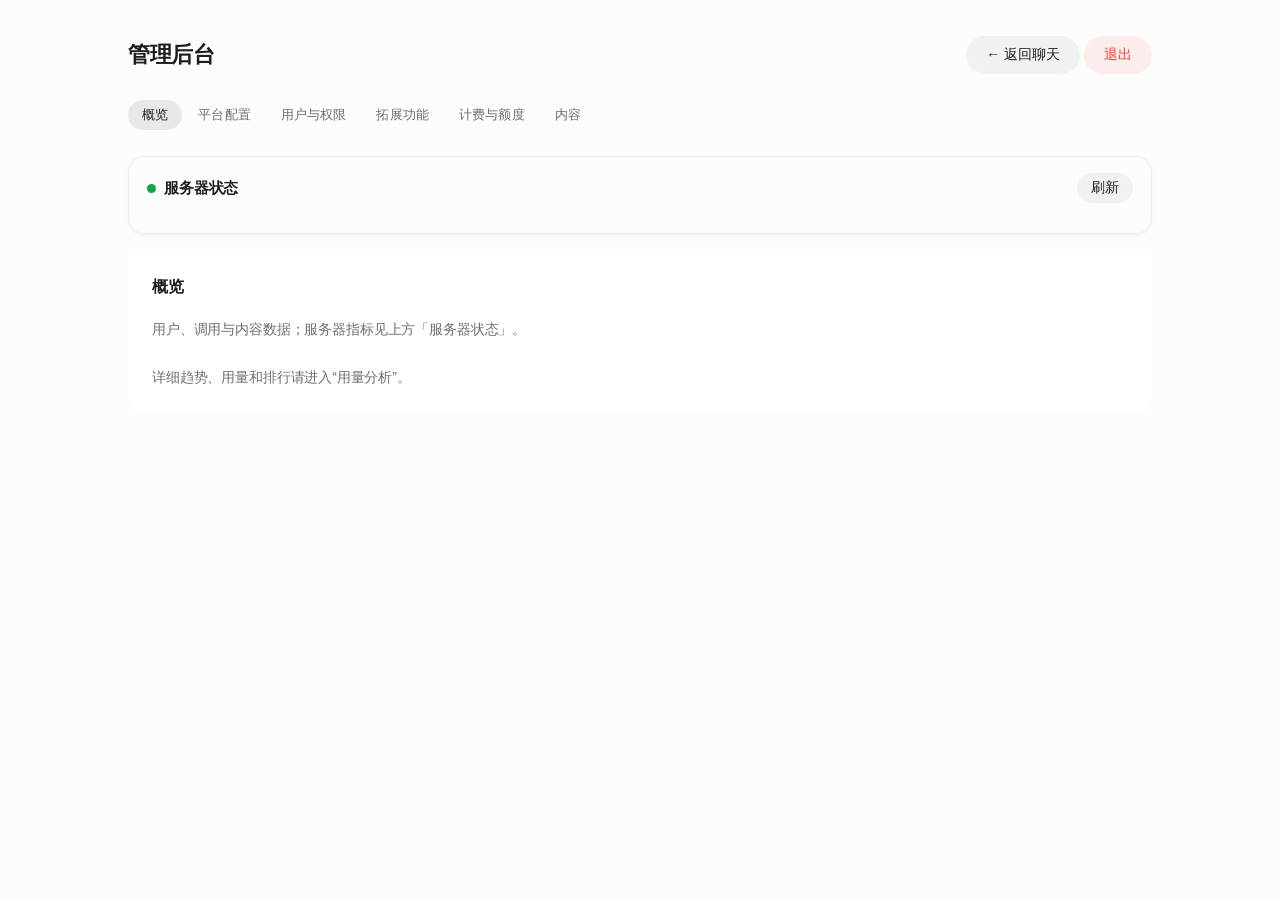
==== commit 8274263c: "修模型偏好跨设备同步被吃掉换行,升级 2.0.159 默认生图/生视频模型、AI 工具判定模型、跟进建议模型、笔记辅助模型这些 偏好值都形如 "providerId\nmodelId"。服务端云同步清" ====
--- a/admin.html
+++ b/admin.html
@@ -9,16 +9,16 @@
 <meta name="robots" content="noindex,nofollow">
 <link rel="icon" type="image/svg+xml" href="./logo-icon.svg">
 <link rel="apple-touch-icon" href="./static/logo/app-icon-192.png">
-<link rel="stylesheet" href="./static/css/style.min.css?v=2.0.158">
-<link rel="stylesheet" href="./vendor/highlight/github.min.css?v=2.0.158" id="hljs-theme">
-<link rel="stylesheet" href="./vendor/katex/katex.min.css?v=2.0.158">
-<link rel="stylesheet" href="./static/css/enhanced.min.css?v=2.0.158">
-<link rel="stylesheet" href="./static/css/refine.min.css?v=2.0.158">
-<link rel="stylesheet" href="./static/css/redesign.min.css?v=2.0.158">
-<link rel="stylesheet" href="./static/css/polish.min.css?v=2.0.158">
-<link rel="stylesheet" href="./static/css/markdown.min.css?v=2.0.158">
-<link rel="stylesheet" href="./static/css/chrome.min.css?v=2.0.158">
-<script src="./static/js/theme-boot.min.js?v=2.0.158"></script>
+<link rel="stylesheet" href="./static/css/style.min.css?v=2.0.159">
+<link rel="stylesheet" href="./vendor/highlight/github.min.css?v=2.0.159" id="hljs-theme">
+<link rel="stylesheet" href="./vendor/katex/katex.min.css?v=2.0.159">
+<link rel="stylesheet" href="./static/css/enhanced.min.css?v=2.0.159">
+<link rel="stylesheet" href="./static/css/refine.min.css?v=2.0.159">
+<link rel="stylesheet" href="./static/css/redesign.min.css?v=2.0.159">
+<link rel="stylesheet" href="./static/css/polish.min.css?v=2.0.159">
+<link rel="stylesheet" href="./static/css/markdown.min.css?v=2.0.159">
+<link rel="stylesheet" href="./static/css/chrome.min.css?v=2.0.159">
+<script src="./static/js/theme-boot.min.js?v=2.0.159"></script>
 </head>
 <body class="admin-body">
 <form id="admin-fields" autocomplete="off" style="display:contents">
@@ -1304,17 +1304,17 @@
   </div>
 </div>
 </form>
-<script defer src="./static/js/config.min.js?v=2.0.158"></script>
-<script defer src="./static/js/icons.min.js?v=2.0.158"></script>
-<script defer src="./vendor/markdown-it/markdown-it.min.js?v=2.0.158"></script>
-<script defer src="./vendor/markdown-it/markdown-it-footnote.min.js?v=2.0.158"></script>
-<script defer src="./vendor/markdown-it/markdown-it-emoji.min.js?v=2.0.158"></script>
-<script defer src="./vendor/dompurify/purify.min.js?v=2.0.158"></script>
-<script defer src="./vendor/katex/katex.min.js?v=2.0.158"></script>
-<script defer src="./vendor/highlight/highlight.min.js?v=2.0.158"></script>
-<script defer src="./static/js/ui.min.js?v=2.0.158"></script>
-<script defer src="./static/js/components.min.js?v=2.0.158"></script>
-<script defer src="./static/js/renderer.min.js?v=2.0.158"></script>
-<script defer src="./static/js/admin.min.js?v=2.0.158"></script>
+<script defer src="./static/js/config.min.js?v=2.0.159"></script>
+<script defer src="./static/js/icons.min.js?v=2.0.159"></script>
+<script defer src="./vendor/markdown-it/markdown-it.min.js?v=2.0.159"></script>
+<script defer src="./vendor/markdown-it/markdown-it-footnote.min.js?v=2.0.159"></script>
+<script defer src="./vendor/markdown-it/markdown-it-emoji.min.js?v=2.0.159"></script>
+<script defer src="./vendor/dompurify/purify.min.js?v=2.0.159"></script>
+<script defer src="./vendor/katex/katex.min.js?v=2.0.159"></script>
+<script defer src="./vendor/highlight/highlight.min.js?v=2.0.159"></script>
+<script defer src="./static/js/ui.min.js?v=2.0.159"></script>
+<script defer src="./static/js/components.min.js?v=2.0.159"></script>
+<script defer src="./static/js/renderer.min.js?v=2.0.159"></script>
+<script defer src="./static/js/admin.min.js?v=2.0.159"></script>
 </body>
 </html>
